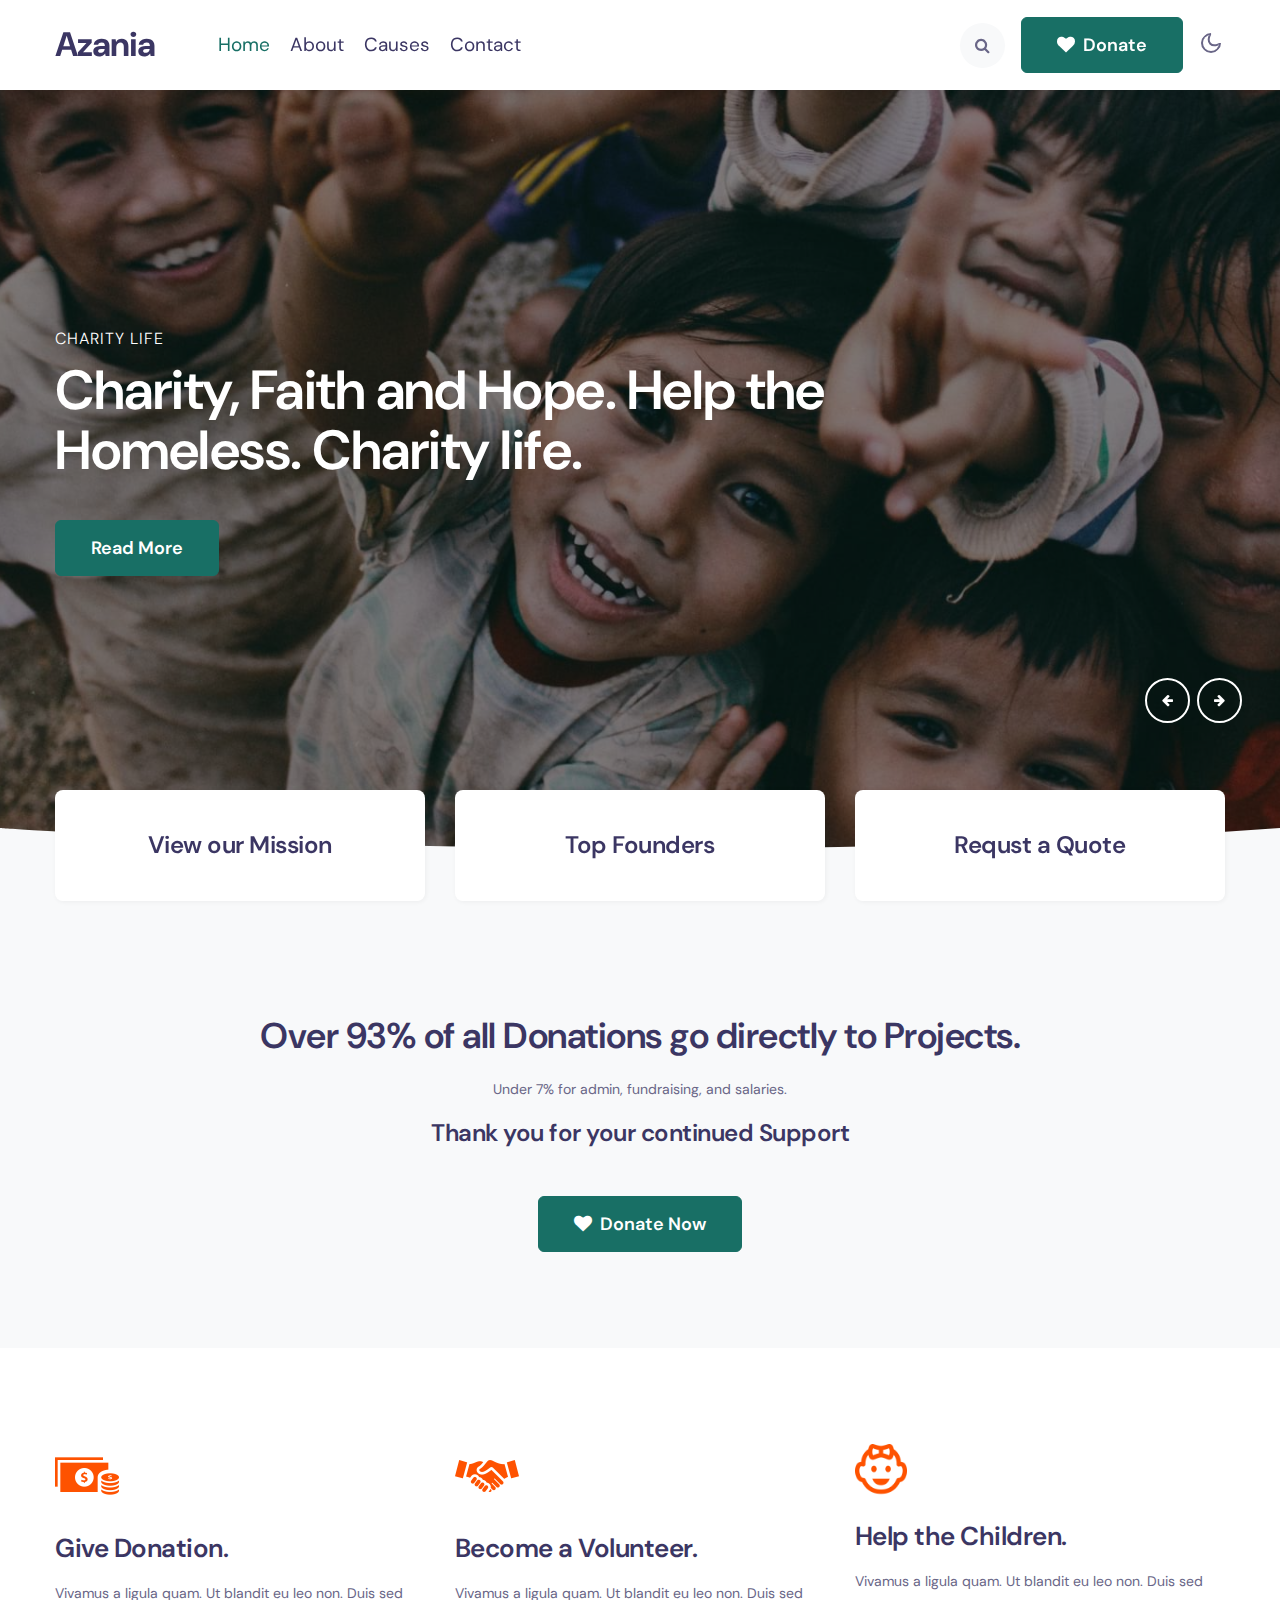
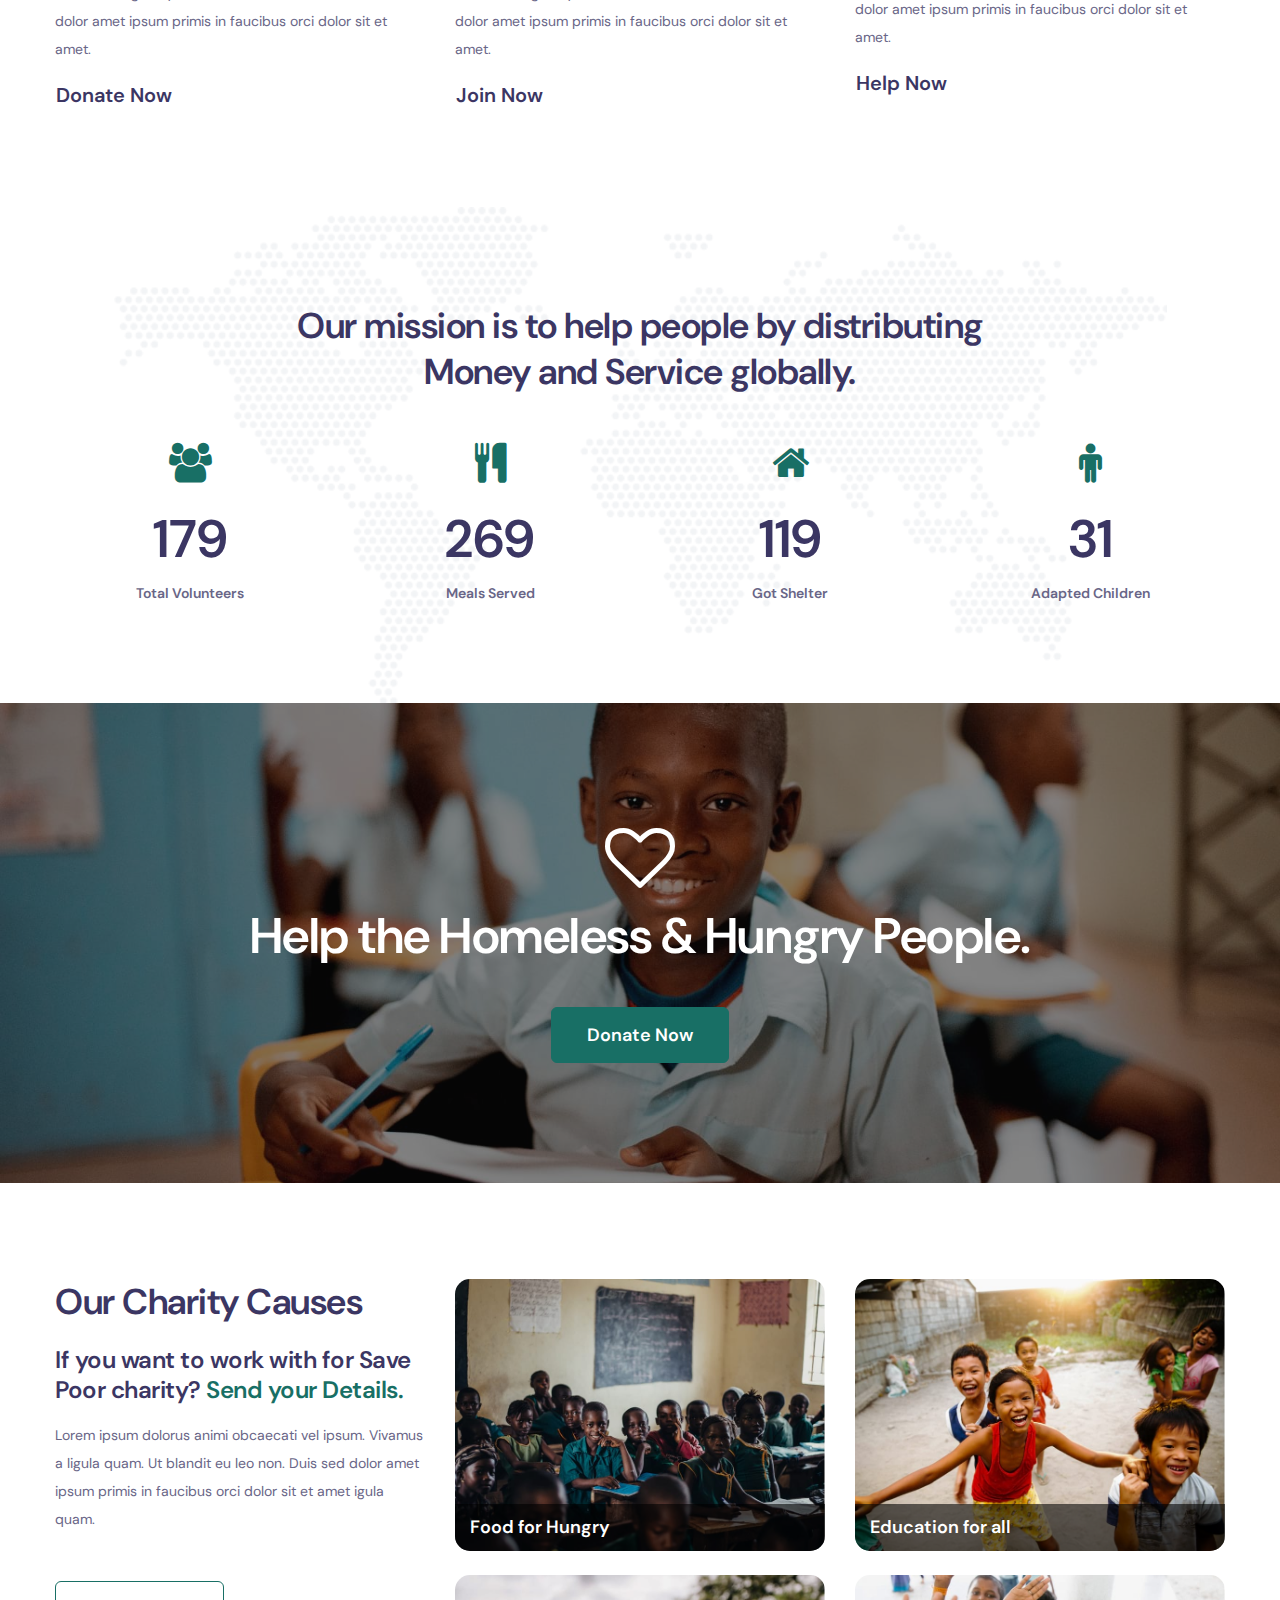
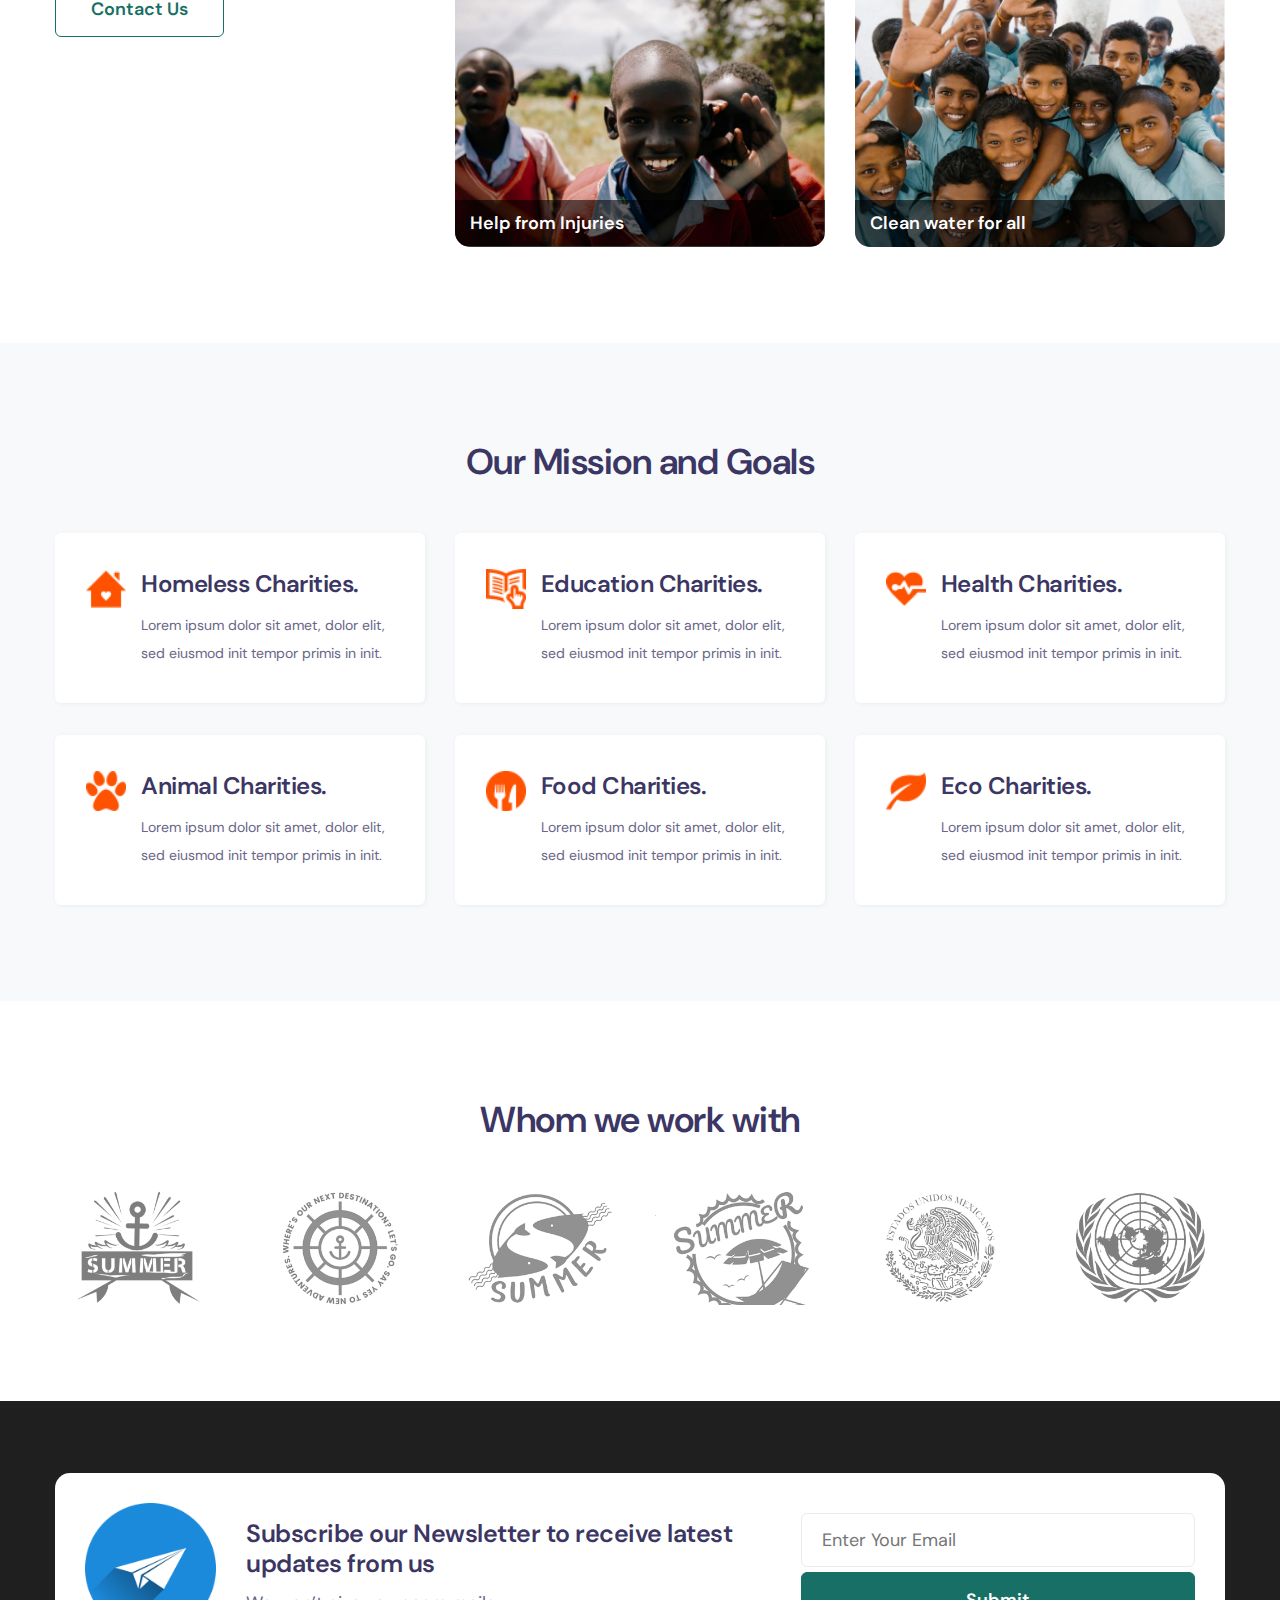
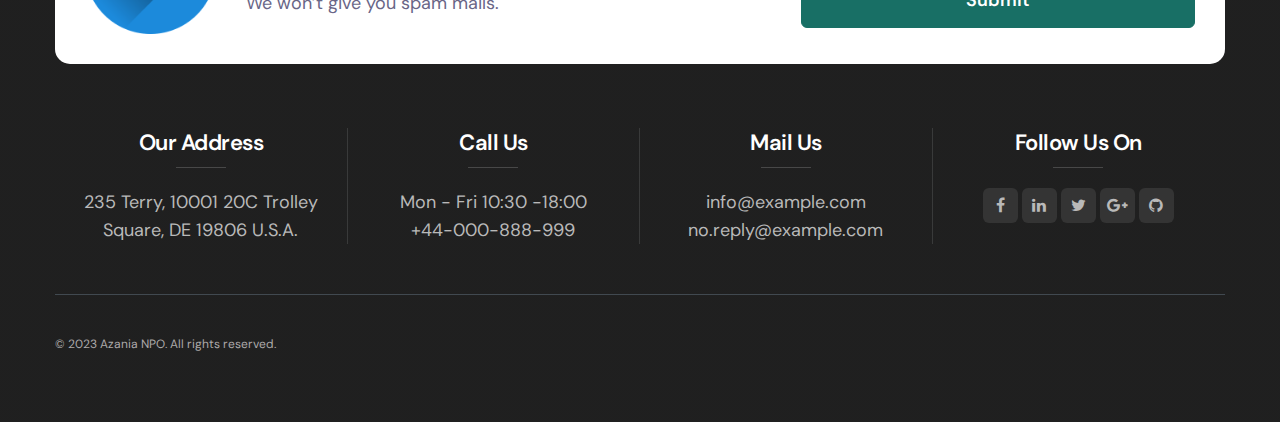
==== azania/index.html @ c0903a4f "Init Commit" ====
<!--
Author: W3layouts
Author URL: http://w3layouts.com
-->
<!doctype html>
<html lang="en">
  <head>
    <!-- Required meta tags -->
    <meta charset="utf-8">
    <meta name="viewport" content="width=device-width, initial-scale=1, shrink-to-fit=no">

    <title>Azania - NPO</title>

    <link href="//fonts.googleapis.com/css2?family=DM+Sans:wght@400;700&display=swap" rel="stylesheet">
    
    <!-- Template CSS -->
    <link rel="stylesheet" href="assets/css/style-starter.css">
  </head>
  <body>
<!--header-->
<header id="site-header" class="fixed-top">
  <div class="container">
    <nav class="navbar navbar-expand-lg stroke">
      <h1><a class="navbar-brand mr-lg-5" href="index.html">
        <!-- <img src="assets/images/logo.png" alt="Your logo" title="Your logo" /> -->
        Azania
        </a></h1>
      <!-- if logo is image enable this   
    <a class="navbar-brand" href="#index.html">
        <img src="image-path" alt="Your logo" title="Your logo" style="height:35px;" />
    </a> -->
      <button class="navbar-toggler  collapsed bg-gradient" type="button" data-toggle="collapse"
        data-target="#navbarTogglerDemo02" aria-controls="navbarTogglerDemo02" aria-expanded="false"
        aria-label="Toggle navigation">
        <span class="navbar-toggler-icon fa icon-expand fa-bars"></span>
        <span class="navbar-toggler-icon fa icon-close fa-times"></span>
        </span>
      </button>

      <div class="collapse navbar-collapse" id="navbarTogglerDemo02">
        <ul class="navbar-nav w-100">
          <li class="nav-item active">
            <a class="nav-link" href="index.html">Home <span class="sr-only">(current)</span></a>
          </li>
          <li class="nav-item @@about__active">
            <a class="nav-link" href="about.html">About</a>
          </li>
          <li class="nav-item @@causes__active">
            <a class="nav-link" href="causes.html">Causes</a>
          </li>
          <li class="nav-item @@contact__active">
            <a class="nav-link" href="contact.html">Contact</a>
          </li>
          <li class="ml-lg-auto mr-lg-0 m-auto">
            <!--/search-right-->
            <div class="search-right">
              <a href="#search" title="search"><span class="fa fa-search" aria-hidden="true"></span></a>
              <!-- search popup -->
              <div id="search" class="pop-overlay">
                  <div class="popup">
                      <h4 class="mb-3">Search here</h4>
                      <form action="error.html" method="GET" class="search-box">
                          <input type="search" placeholder="Enter Keyword" name="search" required="required"
                              autofocus="">
                          <button type="submit" class="btn btn-style btn-primary">Search</button>
                      </form>

                  </div>
                  <a class="close" href="#close">×</a>
              </div>
              <!-- /search popup -->
          </div>
          <!--//search-right-->
          </li>
          <li class="align-self">
            <a href="#donate" class="btn btn-style btn-primary ml-lg-3 mr-lg-2"><span class="fa fa-heart mr-1"></span> Donate</a>
          </li>
        </ul>
      </div>
      <!-- toggle switch for light and dark theme -->
      <div class="mobile-position">
        <nav class="navigation">
          <div class="theme-switch-wrapper">
            <label class="theme-switch" for="checkbox">
              <input type="checkbox" id="checkbox">
              <div class="mode-container">
                <i class="gg-sun"></i>
                <i class="gg-moon"></i>
              </div>
            </label>
          </div>
        </nav>
      </div>
      <!-- //toggle switch for light and dark theme -->
    </nav>
  </div>
</header>
<!-- //header -->
<!-- main-slider -->
<section class="w3l-main-slider" id="home">
    <div class="companies20-content">
        <div class="owl-one owl-carousel owl-theme">
            <div class="item">
                <li>
                    <div class="slider-info banner-view bg bg2">
                        <div class="banner-info">
                            <div class="container">
                                <div class="banner-info-bg text-left">
                                    <p>Charity Life</p>
                                    <h5>Charity, Faith and Hope. Help the Homeless. Charity life.</h5>
                                    <a href="about.html" class="btn btn-primary btn-style">Read More</a>
                                </div>
                            </div>
                        </div>
                    </div>
                </li>
            </div>
            <div class="item">
                <li>
                    <div class="slider-info  banner-view banner-top1 bg bg2">
                        <div class="banner-info">
                            <div class="container">
                                <div class="banner-info-bg text-left">
                                    <p>Save Children</p>
                                    <h5>Donate with Kindness. Every amount Donated by you Counts.</h5>
                                    <a href="about.html" class="btn btn-primary btn-style">Read More</a>
                                </div>
                            </div>
                        </div>
                    </div>
                </li>
            </div>
            <div class="item">
                <li>
                    <div class="slider-info banner-view banner-top2 bg bg2">
                        <div class="banner-info">
                            <div class="container">
                                <div class="banner-info-bg text-left">
                                    <p>Unconditional Help</p>
                                    <h5>Give a Helping hand. We all need to come together. Our Mission.</h5>
                                    <a href="about.html" class="btn btn-primary btn-style">Read More</a>
                                </div>
                            </div>
                        </div>
                    </div>
                </li>
            </div>
            <div class="item">
                <li>
                    <div class="slider-info banner-view banner-top3 bg bg2">
                        <div class="banner-info">
                            <div class="container">
                                <div class="banner-info-bg text-left">
                                    <p>Unconditional Help</p>
                                    <h5>Should Children suffer this way? Don't leave Orphans alone</h5>
                                    <a href="about.html" class="btn btn-primary btn-style">Read More</a>
                                </div>
                            </div>
                        </div>
                    </div>
                </li>
            </div>
        </div>
    </div>
</section>
<!-- /main-slider -->
<!-- banner image bottom shape -->
<div class="position-relative">
    <div class="shape overflow-hidden">
        <svg viewBox="0 0 2880 48" fill="none" xmlns="http://www.w3.org/2000/svg">
            <path d="M0 48H1437.5H2880V0H2160C1442.5 52 720 0 720 0H0V48Z" fill="currentColor">
            </path>
        </svg>
    </div>
</div>
<!-- //banner image bottom shape -->
<!-- home page block1 -->
<section class="homeblock1">
    <div class="container">
        <div class="row">
            <div class="col-lg-4 col-md-6 col-sm-12">
                <div class="box-wrap">
                    <h4><a href="#mission">View our Mission</a></h4>
                </div>
            </div>
            <div class="col-lg-4 col-md-6 col-sm-12 mt-md-0 mt-sm-4 mt-3">
                <div class="box-wrap">
                    <h4><a href="#team">Top Founders</a></h4>
                </div>
            </div>
            <div class="col-lg-4 col-md-6 col-sm-12 mt-lg-0 mt-sm-4 mt-3">
                <div class="box-wrap">
                    <h4><a href="contact.html">Requst a Quote</a></h4>
                </div>
            </div>
        </div>
    </div>
</section>
<!-- //home page block1 -->
<!-- middle -->
	<div class="middle py-5" id="facts">
		<div class="container pt-lg-3">
			<div class="welcome-left text-center py-md-5 py-3">
                <h3 class="title-big">Over 93% of all Donations go directly to Projects.</h3>
                <p class="my-3">Under 7% for admin, fundraising, and salaries.</p>
                <h4>Thank you for your continued Support </h4>
				<a href="#donate" class="btn btn-style btn-primary mt-sm-5 mt-4"><span class="fa fa-heart mr-1"></span> Donate Now</a>
			</div>
		</div>
	</div>
	<!-- //middle -->

<!-- /bottom-grids-->
<section class="w3l-bottom-grids-6 py-5">
    <div class="container py-lg-5 py-md-4 py-2">
        <div class="grids-area-hny main-cont-wthree-fea row">
            <div class="col-lg-4 col-md-6 grids-feature">
                <div class="area-box">
                    <img src="assets/images/donate.png" alt="">
                    <h4><a href="#feature" class="title-head">Give Donation.</a></h4>
                    <p class="mb-3">Vivamus a ligula quam. Ut blandit eu leo non. Duis sed dolor amet ipsum primis in faucibus orci dolor sit et amet.</p>
                    <a href="#donate" class="btn btn-text">Donate Now </a>
                </div>
            </div>
            <div class="col-lg-4 col-md-6 grids-feature mt-md-0 mt-5">
                <div class="area-box">
                    <img src="assets/images/volunteer.png" alt="">
                    <h4><a href="#feature" class="title-head">Become a Volunteer.</a></h4>
                    <p class="mb-3">Vivamus a ligula quam. Ut blandit eu leo non. Duis sed dolor amet ipsum primis in faucibus orci dolor sit et amet.</p>
                    <a href="contact.html" class="btn btn-text">Join Now </a>
                </div>
            </div>
            <div class="col-lg-4 col-md-6 grids-feature mt-lg-0 mt-5">
                <div class="area-box">
                    <img src="assets/images/child.png" alt="" width="52px"> 
                    <h4><a href="#feature" class="title-head">Help the Children.</a></h4>
                    <p class="mb-3">Vivamus a ligula quam. Ut blandit eu leo non. Duis sed dolor amet ipsum primis in faucibus orci dolor sit et amet.</p>
                    <a href="#donate" class="btn btn-text">Help Now </a>
                </div>
            </div>
        </div>
    </div>
</section>
<!-- //bottom-grids-->
<!-- stats -->
<section class="w3_stats py-5" id="stats">
    <div class="container py-lg-5 py-md-4 py-2">
        <div class="title-content text-center">
            <h3 class="title-big">Our mission is to help people by distributing Money and Service globally.</h3>
        </div>
        <div class="w3-stats text-center">
            <div class="row">
                <div class="col-md-3 col-6">
                    <div class="counter">
                        <span class="fa fa-users"></span>
                        <div class="timer count-title count-number mt-3" data-to="1500" data-speed="1500"></div>
                        <p class="count-text ">Total Volunteers</p>
                    </div>
                </div>
                <div class="col-md-3 col-6">
                    <div class="counter">
                        <span class="fa fa-cutlery"></span>
                        <div class="timer count-title count-number mt-3" data-to="2256" data-speed="1500"></div>
                        <p class="count-text ">Meals Served</p>
                    </div>
                </div>
                <div class="col-md-3 col-6">
                    <div class="counter">
                        <span class="fa fa-home"></span>
                        <div class="timer count-title count-number mt-3" data-to="1000" data-speed="1500"></div>
                        <p class="count-text ">Got Shelter</p>
                    </div>
                </div>
                <div class="col-md-3 col-6">
                    <div class="counter">
                        <span class="fa fa-male"></span>
                        <div class="timer count-title count-number mt-3" data-to="260" data-speed="1500"></div>
                        <p class="count-text ">Adapted Children</p>
                    </div>
                </div>
            </div>
        </div>
    </div>
</section>
<!-- //stats -->
<!-- bg -->
<div class="w3l-bg py-5">
    <div class="container py-lg-5 py-md-4">
        <div class="welcome-left text-center py-lg-4">
            <span class="fa fa-heart-o"></span>
            <h3 class="title-big">Help the Homeless & Hungry People.</h3>
            <a href="#donate" class="btn btn-style btn-primary mt-sm-5 mt-4">Donate Now</a>
        </div>
    </div>
</div>
<!-- //bg -->
<section class="w3l-index5 py-5" id="causes">
    <div class="container py-lg-5 py-md-4">
        <div class="row">
            <div class="col-lg-4">
                <div class="header-section">
                    <h3 class="title-big">Our Charity Causes </h3>
                    <h4>If you want to work with for Save Poor charity? <a href="#url">Send your Details.</a></h4>
                    <p class="mt-3 mb-lg-5 mb-4"> Lorem ipsum dolorus animi obcaecati vel ipsum. Vivamus a ligula quam.
                        Ut blandit eu leo non. Duis sed dolor amet ipsum primis in faucibus orci dolor sit et amet igula quam.</p>
                </div>
                <a href="contact.html" class="btn btn-outline-primary btn-style">Contact Us</a>
            </div>
            <div class="col-lg-4 col-md-6 mt-lg-0 mt-5">
                <div class="img-block">
                    <a href="causes.html">
                        <img src="assets/images/blog5.jpg" class="img-fluid radius-image-full" alt="image" />
                        <span class="title">Food for Hungry</span>
                    </a>
                </div>
                <div class="img-block mt-4">
                    <a href="causes.html"> <img src="assets/images/blog2.jpg" class="img-fluid radius-image-full"
                            alt="image" />
                        <span class="title">Help from Injuries</span>
                    </a>
                </div>
            </div>
            <div class="col-lg-4 col-md-6 mt-lg-0 mt-md-5 mt-4">
                <div class="img-block">
                    <a href="causes.html"> <img src="assets/images/blog3.jpg" class="img-fluid radius-image-full"
                            alt="image" />
                        <span class="title">Education for all</span>
                    </a>
                </div>
                <div class="img-block mt-4">
                    <a href="causes.html">
                        <img src="assets/images/blog4.jpg" class="img-fluid radius-image-full" alt="image" />
                        <span class="title">Clean water for all</span>
                    </a>
                </div>
            </div>
        </div>
    </div>
</section>

<section class="w3-services-ab py-5" id="mission">
    <div class="container py-lg-5 py-md-4">
        <h3 class="title-big text-center mb-5">Our Mission and Goals</h3>
        <div class="w3-services-grids">
            <div class="fea-gd-vv row">
                <div class="col-lg-4 col-md-6">
                    <div class="float-lt feature-gd">
                        <div class="icon">
                            <img src="assets/images/home.png" alt="" class="img-fluid">
                        </div>
                        <div class="icon-info">
                            <h5>Homeless Charities.</h5>
                            <p> Lorem ipsum dolor sit amet, dolor elit, sed eiusmod init
                                tempor primis in init.</p>

                        </div>
                    </div>
                </div>
                <div class="col-lg-4 col-md-6 mt-md-0 mt-4">
                    <div class="float-mid feature-gd">
                        <div class="icon">
                            <img src="assets/images/education.png" alt="" class="img-fluid">
                        </div>
                        <div class="icon-info">
                            <h5>Education Charities.</h5>
                            <p> Lorem ipsum dolor sit amet, dolor elit, sed eiusmod init
                                tempor primis in init.</p>
                        </div>
                    </div>
                </div>
                <div class="col-lg-4 col-md-6 mt-lg-0 mt-4">
                    <div class="float-rt feature-gd">
                        <div class="icon">
                            <img src="assets/images/health.png" alt="" class="img-fluid">
                        </div>
                        <div class="icon-info">
                            <h5>Health Charities.</h5>
                            <p> Lorem ipsum dolor sit amet, dolor elit, sed eiusmod init
                                tempor primis in init.</p>
                        </div>
                    </div>
                </div>
                <div class="col-lg-4 col-md-6 mt-4 pt-md-2">
                    <div class="float-lt feature-gd">
                        <div class="icon">
                            <img src="assets/images/icon1.png" alt="" class="img-fluid">
                        </div>
                        <div class="icon-info">
                            <h5>Animal Charities.</h5>
                            <p> Lorem ipsum dolor sit amet, dolor elit, sed eiusmod init
                                tempor primis in init.</p>

                        </div>
                    </div>
                </div>
                <div class="col-lg-4 col-md-6 mt-4 pt-md-2">
                    <div class="float-lt feature-gd">
                        <div class="icon">
                            <img src="assets/images/food.png" alt="" class="img-fluid">
                        </div>
                        <div class="icon-info">
                            <h5>Food Charities.</h5>
                            <p> Lorem ipsum dolor sit amet, dolor elit, sed eiusmod init
                                tempor primis in init.</p>

                        </div>
                    </div>
                </div>
                <div class="col-lg-4 col-md-6 mt-4 pt-md-2">
                    <div class="float-lt feature-gd">
                        <div class="icon">
                            <img src="assets/images/eco.png" alt="" class="img-fluid">
                        </div>
                        <div class="icon-info">
                            <h5>Eco Charities.</h5>
                            <p> Lorem ipsum dolor sit amet, dolor elit, sed eiusmod init
                                tempor primis in init.</p>

                        </div>
                    </div>
                </div>
            </div>
        </div>
    </div>
</section>

<section class="w3l-clients py-5" id="clients">
    <div class="call-w3 py-lg-5 py-md-4">
        <div class="container">
            <h3 class="title-big text-center">Whom we work with</h3>
            <div class="company-logos text-center mt-5">
                <div class="row logos">
                    <div class="col-lg-2 col-md-3 col-4">
                        <img src="assets/images/brand1.png" alt="" class="img-fluid">
                    </div>
                    <div class="col-lg-2 col-md-3 col-4">
                        <img src="assets/images/brand2.png" alt="" class="img-fluid">
                    </div>
                    <div class="col-lg-2 col-md-3 col-4">
                        <img src="assets/images/brand3.png" alt="" class="img-fluid">
                    </div>
                    <div class="col-lg-2 col-md-3 col-4 mt-md-0 mt-4">
                        <img src="assets/images/brand4.png" alt="" class="img-fluid">
                    </div>
                    <div class="col-lg-2 col-md-3 col-4 mt-lg-0 mt-4">
                        <img src="assets/images/brand5.png" alt="" class="img-fluid">
                    </div>
                    <div class="col-lg-2 col-md-3 col-4 mt-lg-0 mt-4">
                        <img src="assets/images/brand6.png" alt="" class="img-fluid">
                    </div>
                </div>
            </div>
        </div>
    </div>
</section>
<!-- footer 14 -->
<div class="w3l-footer-main">
  <div class="w3l-sub-footer-content">
      <section class="_form-3">
          <div class="form-main">
              <div class="container">
                  <div class="middle-section grid-column top-bottom">
                      <div class="image grid-three-column">
                          <img src="assets/images/subscribe.png" alt="" class="img-fluid radius-image-full">
                      </div>
                      <div class="text-grid grid-three-column">
                          <h2>Subscribe our Newsletter to receive latest updates from us</h2>
                          <p>We won’t give you spam mails.</p>
                      </div>
                      <div class="form-text grid-three-column">
                          <form action="/" method="GET">
                              <input type="email" name=" placeholder" placeholder="Enter Your Email" required="">
                              <button type="submit" class="btn btn-style btn-primary">Submit</button>
                          </form>
                      </div>
                  </div>
              </div>
          </div>
      </section>
      <!-- Footers-14 -->
      <footer class="footer-14">
          <div id="footers14-block">
              <div class="container">
                  <div class="footers20-content">
                      <div class="d-grid grid-col-4 grids-content">
                          <div class="column">
                              <h4>Our Address</h4>
                                <p>235 Terry, 10001 20C Trolley Square,
                                  DE 19806  U.S.A.</p>
                          </div>
                          <div class="column">
                              <h4>Call Us</h4>
                              <p>Mon - Fri 10:30 -18:00</p>
                              <p><a href="tel:+44-000-888-999">+44-000-888-999</a></p>
                          </div>
                          <div class="column">
                              <h4>Mail Us</h4>
                              <p><a href="mailto:info@example.com">info@example.com</a></p>
                              <p><a href="mailto:no.reply@example.com">no.reply@example.com</a></p>
                          </div>
                          <div class="column">
                              <h4>Follow Us On</h4>
                              <ul>
                                  <li><a href="#facebook"><span class="fa fa-facebook"
                                              aria-hidden="true"></span></a>
                                  </li>
                                  <li><a href="#linkedin"><span class="fa fa-linkedin"
                                              aria-hidden="true"></span></a>
                                  </li>
                                  <li><a href="#twitter"><span class="fa fa-twitter"
                                              aria-hidden="true"></span></a>
                                  </li>
                                  <li><a href="#google"><span class="fa fa-google-plus"
                                              aria-hidden="true"></span></a>
                                  </li>
                                  <li><a href="#github"><span class="fa fa-github" aria-hidden="true"></span></a>
                                  </li>
                              </ul>
                          </div>
                      </div>
                  </div>
                  <div class="footers14-bottom d-flex">
                      <div class="copyright">
                          <p>© 2023 Azania NPO. All rights reserved.</p>
                      </div>
                  </div>
              </div>
          </div>
          <!-- move top -->
          <button onclick="topFunction()" id="movetop" title="Go to top">
              &uarr;
          </button>
          <script>
              // When the user scrolls down 20px from the top of the document, show the button
              window.onscroll = function () {
                  scrollFunction()
              };

              function scrollFunction() {
                  if (document.body.scrollTop > 20 || document.documentElement.scrollTop > 20) {
                      document.getElementById("movetop").style.display = "block";
                  } else {
                      document.getElementById("movetop").style.display = "none";
                  }
              }

              // When the user clicks on the button, scroll to the top of the document
              function topFunction() {
                  document.body.scrollTop = 0;
                  document.documentElement.scrollTop = 0;
              }
          </script>
          <!-- /move top -->

      </footer>
      <!-- Footers-14 -->
  </div>
</div>
<!-- //footer 14 -->

<script src="assets/js/jquery-3.3.1.min.js"></script> <!-- Common jquery plugin -->

<script src="assets/js/theme-change.js"></script><!-- theme switch js (light and dark)-->
<script src="assets/js/owl.carousel.js"></script>

<!-- script for banner slider-->
<script>
  $(document).ready(function () {
    $('.owl-one').owlCarousel({
      loop: true,
      dots: false,
      margin: 0,
      nav: true,
      responsiveClass: true,
      autoplay: true,
      autoplayTimeout: 5000,
      autoplaySpeed: 1000,
      autoplayHoverPause: false,
      responsive: {
        0: {
          items: 1
        },
        480: {
          items: 1
        },
        667: {
          items: 1
        },
        1000: {
          items: 1
        }
      }
    })
  })
</script>
<!-- //script -->

<!-- script for tesimonials carousel slider -->
<script>
  $(document).ready(function () {
    $("#owl-demo1").owlCarousel({
      loop: true,
      margin: 20,
      nav: false,
      responsiveClass: true,
      responsive: {
        0: {
          items: 1
        },
        736: {
          items: 1
        },
        1000: {
          items: 2,
          loop: false
        }
      }
    })
  })
</script>
<!-- //script for tesimonials carousel slider -->

<script src="assets/js/counter.js"></script>

<!--/MENU-JS-->
<script>
  $(window).on("scroll", function () {
    var scroll = $(window).scrollTop();

    if (scroll >= 80) {
      $("#site-header").addClass("nav-fixed");
    } else {
      $("#site-header").removeClass("nav-fixed");
    }
  });

  //Main navigation Active Class Add Remove
  $(".navbar-toggler").on("click", function () {
    $("header").toggleClass("active");
  });
  $(document).on("ready", function () {
    if ($(window).width() > 991) {
      $("header").removeClass("active");
    }
    $(window).on("resize", function () {
      if ($(window).width() > 991) {
        $("header").removeClass("active");
      }
    });
  });
</script>
<!--//MENU-JS-->

<!-- disable body scroll which navbar is in active -->
<script>
  $(function () {
    $('.navbar-toggler').click(function () {
      $('body').toggleClass('noscroll');
    })
  });
</script>
<!-- //disable body scroll which navbar is in active -->

<!--bootstrap-->
<script src="assets/js/bootstrap.min.js"></script>
<!-- //bootstrap-->
</body>

</html>
---- azania/assets/css/style-starter.css ----
@charset "UTF-8";
/*--
Author: W3layouts
Author URL: http://w3layouts.com
--*/
/*!
 * Bootstrap v4.4.1 (https://getbootstrap.com/)
 * Copyright 2011-2019 The Bootstrap Authors
 * Copyright 2011-2019 Twitter, Inc.
 * Licensed under MIT (https://github.com/twbs/bootstrap/blob/master/LICENSE)
 */
:root {
  --blue: #007bff;
  --indigo: #6610f2;
  --purple: #6f42c1;
  --pink: #e83e8c;
  --red: #dc3545;
  --orange: #fd7e14;
  --yellow: #ffc107;
  --green: #28a745;
  --teal: #20c997;
  --cyan: #17a2b8;
  --white: #fff;
  --gray: #6c757d;
  --gray-dark: #343a40;
  --primary: #186F65;
  --secondary: #6c757d;
  --success: #28a745;
  --info: #17a2b8;
  --warning: #ffc107;
  --danger: #dc3545;
  --light: #f8f9fa;
  --dark: #343a40;
  --breakpoint-xs: 0;
  --breakpoint-sm: 576px;
  --breakpoint-md: 768px;
  --breakpoint-lg: 992px;
  --breakpoint-xl: 1200px;
  --font-family-sans-serif: -apple-system, BlinkMacSystemFont, "Segoe UI", Roboto, "Helvetica Neue", Arial, "Noto Sans", sans-serif, "Apple Color Emoji", "Segoe UI Emoji", "Segoe UI Symbol", "Noto Color Emoji";
  --font-family-monospace: SFMono-Regular, Menlo, Monaco, Consolas, "Liberation Mono", "Courier New", monospace; }

*,
*::before,
*::after {
  box-sizing: border-box; }

html {
  font-family: sans-serif;
  line-height: 1.15;
  -webkit-text-size-adjust: 100%;
  -webkit-tap-highlight-color: rgba(0, 0, 0, 0); }

article, aside, figcaption, figure, footer, header, hgroup, main, nav, section {
  display: block; }

body {
  margin: 0;
  font-family: -apple-system, BlinkMacSystemFont, "Segoe UI", Roboto, "Helvetica Neue", Arial, "Noto Sans", sans-serif, "Apple Color Emoji", "Segoe UI Emoji", "Segoe UI Symbol", "Noto Color Emoji";
  font-size: 1rem;
  font-weight: 400;
  line-height: 1.5;
  color: #212529;
  text-align: left;
  background-color: #fff; }

[tabindex="-1"]:focus:not(:focus-visible) {
  outline: 0 !important; }

hr {
  box-sizing: content-box;
  height: 0;
  overflow: visible; }

h1, h2, h3, h4, h5, h6 {
  margin-top: 0;
  margin-bottom: 0.5rem; }

p {
  margin-top: 0;
  margin-bottom: 1rem;
  font-size: 12px;
}


abbr[title],
abbr[data-original-title] {
  text-decoration: underline;
  -webkit-text-decoration: underline dotted;
          text-decoration: underline dotted;
  cursor: help;
  border-bottom: 0;
  -webkit-text-decoration-skip-ink: none;
          text-decoration-skip-ink: none; }

address {
  margin-bottom: 1rem;
  font-style: normal;
  line-height: inherit; }

ol,
ul,
dl {
  margin-top: 0;
  margin-bottom: 1rem; }

ol ol,
ul ul,
ol ul,
ul ol {
  margin-bottom: 0; }

dt {
  font-weight: 700; }

dd {
  margin-bottom: .5rem;
  margin-left: 0; }

blockquote {
  margin: 0 0 1rem; }

b,
strong {
  font-weight: bolder; }

small {
  font-size: 80%; }

sub,
sup {
  position: relative;
  font-size: 75%;
  line-height: 0;
  vertical-align: baseline; }

sub {
  bottom: -.25em; }

sup {
  top: -.5em; }

a {
  color: #186F65;
  text-decoration: none;
  background-color: transparent; }
  a:hover {
    color: #b33900;
    text-decoration: underline; }

a:not([href]) {
  color: inherit;
  text-decoration: none; }
  a:not([href]):hover {
    color: inherit;
    text-decoration: none; }

pre,
code,
kbd,
samp {
  font-family: SFMono-Regular, Menlo, Monaco, Consolas, "Liberation Mono", "Courier New", monospace;
  font-size: 1em; }

pre {
  margin-top: 0;
  margin-bottom: 1rem;
  overflow: auto; }

figure {
  margin: 0 0 1rem; }

img {
  vertical-align: middle;
  border-style: none; }

svg {
  overflow: hidden;
  vertical-align: middle; }

table {
  border-collapse: collapse; }

caption {
  padding-top: 0.75rem;
  padding-bottom: 0.75rem;
  color: #6c757d;
  text-align: left;
  caption-side: bottom; }

th {
  text-align: inherit; }

label {
  display: inline-block;
  margin-bottom: 0.5rem; }

button {
  border-radius: 0; }

button:focus {
  outline: 1px dotted;
  outline: 5px auto -webkit-focus-ring-color; }

input,
button,
select,
optgroup,
textarea {
  margin: 0;
  font-family: inherit;
  font-size: inherit;
  line-height: inherit; }

button,
input {
  overflow: visible; }

button,
select {
  text-transform: none; }

select {
  word-wrap: normal; }

button,
[type="button"],
[type="reset"],
[type="submit"] {
  -webkit-appearance: button; }

button:not(:disabled),
[type="button"]:not(:disabled),
[type="reset"]:not(:disabled),
[type="submit"]:not(:disabled) {
  cursor: pointer; }

button::-moz-focus-inner,
[type="button"]::-moz-focus-inner,
[type="reset"]::-moz-focus-inner,
[type="submit"]::-moz-focus-inner {
  padding: 0;
  border-style: none; }

input[type="radio"],
input[type="checkbox"] {
  box-sizing: border-box;
  padding: 0; }

input[type="date"],
input[type="time"],
input[type="datetime-local"],
input[type="month"] {
  -webkit-appearance: listbox; }

textarea {
  overflow: auto;
  resize: vertical; }

fieldset {
  min-width: 0;
  padding: 0;
  margin: 0;
  border: 0; }

legend {
  display: block;
  width: 100%;
  max-width: 100%;
  padding: 0;
  margin-bottom: .5rem;
  font-size: 1.5rem;
  line-height: inherit;
  color: inherit;
  white-space: normal; }
  @media (max-width: 1200px) {
    legend {
      font-size: calc(1.275rem + 0.3vw) ; } }

progress {
  vertical-align: baseline; }

[type="number"]::-webkit-inner-spin-button,
[type="number"]::-webkit-outer-spin-button {
  height: auto; }

[type="search"] {
  outline-offset: -2px;
  -webkit-appearance: none; }

[type="search"]::-webkit-search-decoration {
  -webkit-appearance: none; }

::-webkit-file-upload-button {
  font: inherit;
  -webkit-appearance: button; }

output {
  display: inline-block; }

summary {
  display: list-item;
  cursor: pointer; }

template {
  display: none; }

[hidden] {
  display: none !important; }

h1, h2, h3, h4, h5, h6,
.h1, .h2, .h3, .h4, .h5, .h6 {
  margin-bottom: 0.5rem;
  font-weight: 500;
  line-height: 1.2; }

h1, .h1 {
  font-size: 2.5rem; }
  @media (max-width: 1200px) {
    h1, .h1 {
      font-size: calc(1.375rem + 1.5vw) ; } }

h2, .h2 {
  font-size: 2rem; }
  @media (max-width: 1200px) {
    h2, .h2 {
      font-size: calc(1.325rem + 0.9vw) ; } }

h3, .h3 {
  font-size: 1.75rem; }
  @media (max-width: 1200px) {
    h3, .h3 {
      font-size: calc(1.3rem + 0.6vw) ; } }

h4, .h4 {
  font-size: 1.5rem; }
  @media (max-width: 1200px) {
    h4, .h4 {
      font-size: calc(1.275rem + 0.3vw) ; } }

h5, .h5 {
  font-size: 1.25rem; }

h6, .h6 {
  font-size: 1rem; }

.lead {
  font-size: 1.25rem;
  font-weight: 300; }

.display-1 {
  font-size: 6rem;
  font-weight: 300;
  line-height: 1.2; }
  @media (max-width: 1200px) {
    .display-1 {
      font-size: calc(1.725rem + 5.7vw) ; } }

.display-2 {
  font-size: 5.5rem;
  font-weight: 300;
  line-height: 1.2; }
  @media (max-width: 1200px) {
    .display-2 {
      font-size: calc(1.675rem + 5.1vw) ; } }

.display-3 {
  font-size: 4.5rem;
  font-weight: 300;
  line-height: 1.2; }
  @media (max-width: 1200px) {
    .display-3 {
      font-size: calc(1.575rem + 3.9vw) ; } }

.display-4 {
  font-size: 3.5rem;
  font-weight: 300;
  line-height: 1.2; }
  @media (max-width: 1200px) {
    .display-4 {
      font-size: calc(1.475rem + 2.7vw) ; } }

hr {
  margin-top: 1rem;
  margin-bottom: 1rem;
  border: 0;
  border-top: 1px solid rgba(0, 0, 0, 0.1); }

small,
.small {
  font-size: 80%;
  font-weight: 400; }

mark,
.mark {
  padding: 0.2em;
  background-color: #fcf8e3; }

.list-unstyled {
  padding-left: 0;
  list-style: none; }

.list-inline {
  padding-left: 0;
  list-style: none; }

.list-inline-item {
  display: inline-block; }
  .list-inline-item:not(:last-child) {
    margin-right: 0.5rem; }

.initialism {
  font-size: 90%;
  text-transform: uppercase; }

.blockquote {
  margin-bottom: 1rem;
  font-size: 1.25rem; }

.blockquote-footer {
  display: block;
  font-size: 80%;
  color: #6c757d; }
  .blockquote-footer::before {
    content: "\2014\00A0"; }

.img-fluid {
  max-width: 100%;
  height: auto; }

.img-thumbnail {
  padding: 0.25rem;
  background-color: #fff;
  border: 1px solid #dee2e6;
  border-radius: 0.25rem;
  max-width: 100%;
  height: auto; }

.figure {
  display: inline-block; }

.figure-img {
  margin-bottom: 0.5rem;
  line-height: 1; }

.figure-caption {
  font-size: 90%;
  color: #6c757d; }

code {
  font-size: 87.5%;
  color: #e83e8c;
  word-wrap: break-word; }
  a > code {
    color: inherit; }

kbd {
  padding: 0.2rem 0.4rem;
  font-size: 87.5%;
  color: #fff;
  background-color: #212529;
  border-radius: 0.2rem; }
  kbd kbd {
    padding: 0;
    font-size: 100%;
    font-weight: 700; }

pre {
  display: block;
  font-size: 87.5%;
  color: #212529; }
  pre code {
    font-size: inherit;
    color: inherit;
    word-break: normal; }

.pre-scrollable {
  max-height: 340px;
  overflow-y: scroll; }

.container {
  width: 100%;
  padding-right: 15px;
  padding-left: 15px;
  margin-right: auto;
  margin-left: auto; }
  @media (min-width: 576px) {
    .container {
      max-width: 540px; } }
  @media (min-width: 768px) {
    .container {
      max-width: 720px; } }
  @media (min-width: 992px) {
    .container {
      max-width: 960px; } }
  @media (min-width: 1200px) {
    .container {
      max-width: 1140px; } }

.container-fluid, .container-sm, .container-md, .container-lg, .container-xl {
  width: 100%;
  padding-right: 15px;
  padding-left: 15px;
  margin-right: auto;
  margin-left: auto; }

@media (min-width: 576px) {
  .container, .container-sm {
    max-width: 540px; } }

@media (min-width: 768px) {
  .container, .container-sm, .container-md {
    max-width: 720px; } }

@media (min-width: 992px) {
  .container, .container-sm, .container-md, .container-lg {
    max-width: 960px; } }

@media (min-width: 1200px) {
  .container, .container-sm, .container-md, .container-lg, .container-xl {
    max-width: 1140px; } }

.row {
  display: flex;
  flex-wrap: wrap;
  margin-right: -15px;
  margin-left: -15px; }

.no-gutters {
  margin-right: 0;
  margin-left: 0; }
  .no-gutters > .col,
  .no-gutters > [class*="col-"] {
    padding-right: 0;
    padding-left: 0; }

.col-1, .col-2, .col-3, .col-4, .col-5, .col-6, .col-7, .col-8, .col-9, .col-10, .col-11, .col-12, .col,
.col-auto, .col-sm-1, .col-sm-2, .col-sm-3, .col-sm-4, .col-sm-5, .col-sm-6, .col-sm-7, .col-sm-8, .col-sm-9, .col-sm-10, .col-sm-11, .col-sm-12, .col-sm,
.col-sm-auto, .col-md-1, .col-md-2, .col-md-3, .col-md-4, .col-md-5, .col-md-6, .col-md-7, .col-md-8, .col-md-9, .col-md-10, .col-md-11, .col-md-12, .col-md,
.col-md-auto, .col-lg-1, .col-lg-2, .col-lg-3, .col-lg-4, .col-lg-5, .col-lg-6, .col-lg-7, .col-lg-8, .col-lg-9, .col-lg-10, .col-lg-11, .col-lg-12, .col-lg,
.col-lg-auto, .col-xl-1, .col-xl-2, .col-xl-3, .col-xl-4, .col-xl-5, .col-xl-6, .col-xl-7, .col-xl-8, .col-xl-9, .col-xl-10, .col-xl-11, .col-xl-12, .col-xl,
.col-xl-auto {
  position: relative;
  width: 100%;
  padding-right: 15px;
  padding-left: 15px; }

.col {
  flex-basis: 0;
  flex-grow: 1;
  max-width: 100%; }

.row-cols-1 > * {
  flex: 0 0 100%;
  max-width: 100%; }

.row-cols-2 > * {
  flex: 0 0 50%;
  max-width: 50%; }

.row-cols-3 > * {
  flex: 0 0 33.33333%;
  max-width: 33.33333%; }

.row-cols-4 > * {
  flex: 0 0 25%;
  max-width: 25%; }

.row-cols-5 > * {
  flex: 0 0 20%;
  max-width: 20%; }

.row-cols-6 > * {
  flex: 0 0 16.66667%;
  max-width: 16.66667%; }

.col-auto {
  flex: 0 0 auto;
  width: auto;
  max-width: 100%; }

.col-1 {
  flex: 0 0 8.33333%;
  max-width: 8.33333%; }

.col-2 {
  flex: 0 0 16.66667%;
  max-width: 16.66667%; }

.col-3 {
  flex: 0 0 25%;
  max-width: 25%; }

.col-4 {
  flex: 0 0 33.33333%;
  max-width: 33.33333%; }

.col-5 {
  flex: 0 0 41.66667%;
  max-width: 41.66667%; }

.col-6 {
  flex: 0 0 50%;
  max-width: 50%; }

.col-7 {
  flex: 0 0 58.33333%;
  max-width: 58.33333%; }

.col-8 {
  flex: 0 0 66.66667%;
  max-width: 66.66667%; }

.col-9 {
  flex: 0 0 75%;
  max-width: 75%; }

.col-10 {
  flex: 0 0 83.33333%;
  max-width: 83.33333%; }

.col-11 {
  flex: 0 0 91.66667%;
  max-width: 91.66667%; }

.col-12 {
  flex: 0 0 100%;
  max-width: 100%; }

.order-first {
  order: -1; }

.order-last {
  order: 13; }

.order-0 {
  order: 0; }

.order-1 {
  order: 1; }

.order-2 {
  order: 2; }

.order-3 {
  order: 3; }

.order-4 {
  order: 4; }

.order-5 {
  order: 5; }

.order-6 {
  order: 6; }

.order-7 {
  order: 7; }

.order-8 {
  order: 8; }

.order-9 {
  order: 9; }

.order-10 {
  order: 10; }

.order-11 {
  order: 11; }

.order-12 {
  order: 12; }

.offset-1 {
  margin-left: 8.33333%; }

.offset-2 {
  margin-left: 16.66667%; }

.offset-3 {
  margin-left: 25%; }

.offset-4 {
  margin-left: 33.33333%; }

.offset-5 {
  margin-left: 41.66667%; }

.offset-6 {
  margin-left: 50%; }

.offset-7 {
  margin-left: 58.33333%; }

.offset-8 {
  margin-left: 66.66667%; }

.offset-9 {
  margin-left: 75%; }

.offset-10 {
  margin-left: 83.33333%; }

.offset-11 {
  margin-left: 91.66667%; }

@media (min-width: 576px) {
  .col-sm {
    flex-basis: 0;
    flex-grow: 1;
    max-width: 100%; }
  .row-cols-sm-1 > * {
    flex: 0 0 100%;
    max-width: 100%; }
  .row-cols-sm-2 > * {
    flex: 0 0 50%;
    max-width: 50%; }
  .row-cols-sm-3 > * {
    flex: 0 0 33.33333%;
    max-width: 33.33333%; }
  .row-cols-sm-4 > * {
    flex: 0 0 25%;
    max-width: 25%; }
  .row-cols-sm-5 > * {
    flex: 0 0 20%;
    max-width: 20%; }
  .row-cols-sm-6 > * {
    flex: 0 0 16.66667%;
    max-width: 16.66667%; }
  .col-sm-auto {
    flex: 0 0 auto;
    width: auto;
    max-width: 100%; }
  .col-sm-1 {
    flex: 0 0 8.33333%;
    max-width: 8.33333%; }
  .col-sm-2 {
    flex: 0 0 16.66667%;
    max-width: 16.66667%; }
  .col-sm-3 {
    flex: 0 0 25%;
    max-width: 25%; }
  .col-sm-4 {
    flex: 0 0 33.33333%;
    max-width: 33.33333%; }
  .col-sm-5 {
    flex: 0 0 41.66667%;
    max-width: 41.66667%; }
  .col-sm-6 {
    flex: 0 0 50%;
    max-width: 50%; }
  .col-sm-7 {
    flex: 0 0 58.33333%;
    max-width: 58.33333%; }
  .col-sm-8 {
    flex: 0 0 66.66667%;
    max-width: 66.66667%; }
  .col-sm-9 {
    flex: 0 0 75%;
    max-width: 75%; }
  .col-sm-10 {
    flex: 0 0 83.33333%;
    max-width: 83.33333%; }
  .col-sm-11 {
    flex: 0 0 91.66667%;
    max-width: 91.66667%; }
  .col-sm-12 {
    flex: 0 0 100%;
    max-width: 100%; }
  .order-sm-first {
    order: -1; }
  .order-sm-last {
    order: 13; }
  .order-sm-0 {
    order: 0; }
  .order-sm-1 {
    order: 1; }
  .order-sm-2 {
    order: 2; }
  .order-sm-3 {
    order: 3; }
  .order-sm-4 {
    order: 4; }
  .order-sm-5 {
    order: 5; }
  .order-sm-6 {
    order: 6; }
  .order-sm-7 {
    order: 7; }
  .order-sm-8 {
    order: 8; }
  .order-sm-9 {
    order: 9; }
  .order-sm-10 {
    order: 10; }
  .order-sm-11 {
    order: 11; }
  .order-sm-12 {
    order: 12; }
  .offset-sm-0 {
    margin-left: 0; }
  .offset-sm-1 {
    margin-left: 8.33333%; }
  .offset-sm-2 {
    margin-left: 16.66667%; }
  .offset-sm-3 {
    margin-left: 25%; }
  .offset-sm-4 {
    margin-left: 33.33333%; }
  .offset-sm-5 {
    margin-left: 41.66667%; }
  .offset-sm-6 {
    margin-left: 50%; }
  .offset-sm-7 {
    margin-left: 58.33333%; }
  .offset-sm-8 {
    margin-left: 66.66667%; }
  .offset-sm-9 {
    margin-left: 75%; }
  .offset-sm-10 {
    margin-left: 83.33333%; }
  .offset-sm-11 {
    margin-left: 91.66667%; } }

@media (min-width: 768px) {
  .col-md {
    flex-basis: 0;
    flex-grow: 1;
    max-width: 100%; }
  .row-cols-md-1 > * {
    flex: 0 0 100%;
    max-width: 100%; }
  .row-cols-md-2 > * {
    flex: 0 0 50%;
    max-width: 50%; }
  .row-cols-md-3 > * {
    flex: 0 0 33.33333%;
    max-width: 33.33333%; }
  .row-cols-md-4 > * {
    flex: 0 0 25%;
    max-width: 25%; }
  .row-cols-md-5 > * {
    flex: 0 0 20%;
    max-width: 20%; }
  .row-cols-md-6 > * {
    flex: 0 0 16.66667%;
    max-width: 16.66667%; }
  .col-md-auto {
    flex: 0 0 auto;
    width: auto;
    max-width: 100%; }
  .col-md-1 {
    flex: 0 0 8.33333%;
    max-width: 8.33333%; }
  .col-md-2 {
    flex: 0 0 16.66667%;
    max-width: 16.66667%; }
  .col-md-3 {
    flex: 0 0 25%;
    max-width: 25%; }
  .col-md-4 {
    flex: 0 0 33.33333%;
    max-width: 33.33333%; }
  .col-md-5 {
    flex: 0 0 41.66667%;
    max-width: 41.66667%; }
  .col-md-6 {
    flex: 0 0 50%;
    max-width: 50%; }
  .col-md-7 {
    flex: 0 0 58.33333%;
    max-width: 58.33333%; }
  .col-md-8 {
    flex: 0 0 66.66667%;
    max-width: 66.66667%; }
  .col-md-9 {
    flex: 0 0 75%;
    max-width: 75%; }
  .col-md-10 {
    flex: 0 0 83.33333%;
    max-width: 83.33333%; }
  .col-md-11 {
    flex: 0 0 91.66667%;
    max-width: 91.66667%; }
  .col-md-12 {
    flex: 0 0 100%;
    max-width: 100%; }
  .order-md-first {
    order: -1; }
  .order-md-last {
    order: 13; }
  .order-md-0 {
    order: 0; }
  .order-md-1 {
    order: 1; }
  .order-md-2 {
    order: 2; }
  .order-md-3 {
    order: 3; }
  .order-md-4 {
    order: 4; }
  .order-md-5 {
    order: 5; }
  .order-md-6 {
    order: 6; }
  .order-md-7 {
    order: 7; }
  .order-md-8 {
    order: 8; }
  .order-md-9 {
    order: 9; }
  .order-md-10 {
    order: 10; }
  .order-md-11 {
    order: 11; }
  .order-md-12 {
    order: 12; }
  .offset-md-0 {
    margin-left: 0; }
  .offset-md-1 {
    margin-left: 8.33333%; }
  .offset-md-2 {
    margin-left: 16.66667%; }
  .offset-md-3 {
    margin-left: 25%; }
  .offset-md-4 {
    margin-left: 33.33333%; }
  .offset-md-5 {
    margin-left: 41.66667%; }
  .offset-md-6 {
    margin-left: 50%; }
  .offset-md-7 {
    margin-left: 58.33333%; }
  .offset-md-8 {
    margin-left: 66.66667%; }
  .offset-md-9 {
    margin-left: 75%; }
  .offset-md-10 {
    margin-left: 83.33333%; }
  .offset-md-11 {
    margin-left: 91.66667%; } }

@media (min-width: 992px) {
  .col-lg {
    flex-basis: 0;
    flex-grow: 1;
    max-width: 100%; }
  .row-cols-lg-1 > * {
    flex: 0 0 100%;
    max-width: 100%; }
  .row-cols-lg-2 > * {
    flex: 0 0 50%;
    max-width: 50%; }
  .row-cols-lg-3 > * {
    flex: 0 0 33.33333%;
    max-width: 33.33333%; }
  .row-cols-lg-4 > * {
    flex: 0 0 25%;
    max-width: 25%; }
  .row-cols-lg-5 > * {
    flex: 0 0 20%;
    max-width: 20%; }
  .row-cols-lg-6 > * {
    flex: 0 0 16.66667%;
    max-width: 16.66667%; }
  .col-lg-auto {
    flex: 0 0 auto;
    width: auto;
    max-width: 100%; }
  .col-lg-1 {
    flex: 0 0 8.33333%;
    max-width: 8.33333%; }
  .col-lg-2 {
    flex: 0 0 16.66667%;
    max-width: 16.66667%; }
  .col-lg-3 {
    flex: 0 0 25%;
    max-width: 25%; }
  .col-lg-4 {
    flex: 0 0 33.33333%;
    max-width: 33.33333%; }
  .col-lg-5 {
    flex: 0 0 41.66667%;
    max-width: 41.66667%; }
  .col-lg-6 {
    flex: 0 0 50%;
    max-width: 50%; }
  .col-lg-7 {
    flex: 0 0 58.33333%;
    max-width: 58.33333%; }
  .col-lg-8 {
    flex: 0 0 66.66667%;
    max-width: 66.66667%; }
  .col-lg-9 {
    flex: 0 0 75%;
    max-width: 75%; }
  .col-lg-10 {
    flex: 0 0 83.33333%;
    max-width: 83.33333%; }
  .col-lg-11 {
    flex: 0 0 91.66667%;
    max-width: 91.66667%; }
  .col-lg-12 {
    flex: 0 0 100%;
    max-width: 100%; }
  .order-lg-first {
    order: -1; }
  .order-lg-last {
    order: 13; }
  .order-lg-0 {
    order: 0; }
  .order-lg-1 {
    order: 1; }
  .order-lg-2 {
    order: 2; }
  .order-lg-3 {
    order: 3; }
  .order-lg-4 {
    order: 4; }
  .order-lg-5 {
    order: 5; }
  .order-lg-6 {
    order: 6; }
  .order-lg-7 {
    order: 7; }
  .order-lg-8 {
    order: 8; }
  .order-lg-9 {
    order: 9; }
  .order-lg-10 {
    order: 10; }
  .order-lg-11 {
    order: 11; }
  .order-lg-12 {
    order: 12; }
  .offset-lg-0 {
    margin-left: 0; }
  .offset-lg-1 {
    margin-left: 8.33333%; }
  .offset-lg-2 {
    margin-left: 16.66667%; }
  .offset-lg-3 {
    margin-left: 25%; }
  .offset-lg-4 {
    margin-left: 33.33333%; }
  .offset-lg-5 {
    margin-left: 41.66667%; }
  .offset-lg-6 {
    margin-left: 50%; }
  .offset-lg-7 {
    margin-left: 58.33333%; }
  .offset-lg-8 {
    margin-left: 66.66667%; }
  .offset-lg-9 {
    margin-left: 75%; }
  .offset-lg-10 {
    margin-left: 83.33333%; }
  .offset-lg-11 {
    margin-left: 91.66667%; } }

@media (min-width: 1200px) {
  .col-xl {
    flex-basis: 0;
    flex-grow: 1;
    max-width: 100%; }
  .row-cols-xl-1 > * {
    flex: 0 0 100%;
    max-width: 100%; }
  .row-cols-xl-2 > * {
    flex: 0 0 50%;
    max-width: 50%; }
  .row-cols-xl-3 > * {
    flex: 0 0 33.33333%;
    max-width: 33.33333%; }
  .row-cols-xl-4 > * {
    flex: 0 0 25%;
    max-width: 25%; }
  .row-cols-xl-5 > * {
    flex: 0 0 20%;
    max-width: 20%; }
  .row-cols-xl-6 > * {
    flex: 0 0 16.66667%;
    max-width: 16.66667%; }
  .col-xl-auto {
    flex: 0 0 auto;
    width: auto;
    max-width: 100%; }
  .col-xl-1 {
    flex: 0 0 8.33333%;
    max-width: 8.33333%; }
  .col-xl-2 {
    flex: 0 0 16.66667%;
    max-width: 16.66667%; }
  .col-xl-3 {
    flex: 0 0 25%;
    max-width: 25%; }
  .col-xl-4 {
    flex: 0 0 33.33333%;
    max-width: 33.33333%; }
  .col-xl-5 {
    flex: 0 0 41.66667%;
    max-width: 41.66667%; }
  .col-xl-6 {
    flex: 0 0 50%;
    max-width: 50%; }
  .col-xl-7 {
    flex: 0 0 58.33333%;
    max-width: 58.33333%; }
  .col-xl-8 {
    flex: 0 0 66.66667%;
    max-width: 66.66667%; }
  .col-xl-9 {
    flex: 0 0 75%;
    max-width: 75%; }
  .col-xl-10 {
    flex: 0 0 83.33333%;
    max-width: 83.33333%; }
  .col-xl-11 {
    flex: 0 0 91.66667%;
    max-width: 91.66667%; }
  .col-xl-12 {
    flex: 0 0 100%;
    max-width: 100%; }
  .order-xl-first {
    order: -1; }
  .order-xl-last {
    order: 13; }
  .order-xl-0 {
    order: 0; }
  .order-xl-1 {
    order: 1; }
  .order-xl-2 {
    order: 2; }
  .order-xl-3 {
    order: 3; }
  .order-xl-4 {
    order: 4; }
  .order-xl-5 {
    order: 5; }
  .order-xl-6 {
    order: 6; }
  .order-xl-7 {
    order: 7; }
  .order-xl-8 {
    order: 8; }
  .order-xl-9 {
    order: 9; }
  .order-xl-10 {
    order: 10; }
  .order-xl-11 {
    order: 11; }
  .order-xl-12 {
    order: 12; }
  .offset-xl-0 {
    margin-left: 0; }
  .offset-xl-1 {
    margin-left: 8.33333%; }
  .offset-xl-2 {
    margin-left: 16.66667%; }
  .offset-xl-3 {
    margin-left: 25%; }
  .offset-xl-4 {
    margin-left: 33.33333%; }
  .offset-xl-5 {
    margin-left: 41.66667%; }
  .offset-xl-6 {
    margin-left: 50%; }
  .offset-xl-7 {
    margin-left: 58.33333%; }
  .offset-xl-8 {
    margin-left: 66.66667%; }
  .offset-xl-9 {
    margin-left: 75%; }
  .offset-xl-10 {
    margin-left: 83.33333%; }
  .offset-xl-11 {
    margin-left: 91.66667%; } }

.table {
  width: 100%;
  margin-bottom: 1rem;
  color: #212529; }
  .table th,
  .table td {
    padding: 0.75rem;
    vertical-align: top;
    border-top: 1px solid #dee2e6; }
  .table thead th {
    vertical-align: bottom;
    border-bottom: 2px solid #dee2e6; }
  .table tbody + tbody {
    border-top: 2px solid #dee2e6; }

.table-sm th,
.table-sm td {
  padding: 0.3rem; }

.table-bordered {
  border: 1px solid #dee2e6; }
  .table-bordered th,
  .table-bordered td {
    border: 1px solid #dee2e6; }
  .table-bordered thead th,
  .table-bordered thead td {
    border-bottom-width: 2px; }

.table-borderless th,
.table-borderless td,
.table-borderless thead th,
.table-borderless tbody + tbody {
  border: 0; }

.table-striped tbody tr:nth-of-type(odd) {
  background-color: rgba(0, 0, 0, 0.05); }

.table-hover tbody tr:hover {
  color: #212529;
  background-color: rgba(0, 0, 0, 0.075); }

.table-primary,
.table-primary > th,
.table-primary > td {
  background-color: #ffcfb8; }

.table-primary th,
.table-primary td,
.table-primary thead th,
.table-primary tbody + tbody {
  border-color: #ffa57a; }

.table-hover .table-primary:hover {
  background-color: #ffbe9f; }
  .table-hover .table-primary:hover > td,
  .table-hover .table-primary:hover > th {
    background-color: #ffbe9f; }

.table-secondary,
.table-secondary > th,
.table-secondary > td {
  background-color: #d6d8db; }

.table-secondary th,
.table-secondary td,
.table-secondary thead th,
.table-secondary tbody + tbody {
  border-color: #b3b7bb; }

.table-hover .table-secondary:hover {
  background-color: #c8cbcf; }
  .table-hover .table-secondary:hover > td,
  .table-hover .table-secondary:hover > th {
    background-color: #c8cbcf; }

.table-success,
.table-success > th,
.table-success > td {
  background-color: #c3e6cb; }

.table-success th,
.table-success td,
.table-success thead th,
.table-success tbody + tbody {
  border-color: #8fd19e; }

.table-hover .table-success:hover {
  background-color: #b1dfbb; }
  .table-hover .table-success:hover > td,
  .table-hover .table-success:hover > th {
    background-color: #b1dfbb; }

.table-info,
.table-info > th,
.table-info > td {
  background-color: #bee5eb; }

.table-info th,
.table-info td,
.table-info thead th,
.table-info tbody + tbody {
  border-color: #86cfda; }

.table-hover .table-info:hover {
  background-color: #abdde5; }
  .table-hover .table-info:hover > td,
  .table-hover .table-info:hover > th {
    background-color: #abdde5; }

.table-warning,
.table-warning > th,
.table-warning > td {
  background-color: #ffeeba; }

.table-warning th,
.table-warning td,
.table-warning thead th,
.table-warning tbody + tbody {
  border-color: #ffdf7e; }

.table-hover .table-warning:hover {
  background-color: #ffe8a1; }
  .table-hover .table-warning:hover > td,
  .table-hover .table-warning:hover > th {
    background-color: #ffe8a1; }

.table-danger,
.table-danger > th,
.table-danger > td {
  background-color: #f5c6cb; }

.table-danger th,
.table-danger td,
.table-danger thead th,
.table-danger tbody + tbody {
  border-color: #ed969e; }

.table-hover .table-danger:hover {
  background-color: #f1b0b7; }
  .table-hover .table-danger:hover > td,
  .table-hover .table-danger:hover > th {
    background-color: #f1b0b7; }

.table-light,
.table-light > th,
.table-light > td {
  background-color: #fdfdfe; }

.table-light th,
.table-light td,
.table-light thead th,
.table-light tbody + tbody {
  border-color: #fbfcfc; }

.table-hover .table-light:hover {
  background-color: #ececf6; }
  .table-hover .table-light:hover > td,
  .table-hover .table-light:hover > th {
    background-color: #ececf6; }

.table-dark,
.table-dark > th,
.table-dark > td {
  background-color: #c6c8ca; }

.table-dark th,
.table-dark td,
.table-dark thead th,
.table-dark tbody + tbody {
  border-color: #95999c; }

.table-hover .table-dark:hover {
  background-color: #b9bbbe; }
  .table-hover .table-dark:hover > td,
  .table-hover .table-dark:hover > th {
    background-color: #b9bbbe; }

.table-active,
.table-active > th,
.table-active > td {
  background-color: rgba(0, 0, 0, 0.075); }

.table-hover .table-active:hover {
  background-color: rgba(0, 0, 0, 0.075); }
  .table-hover .table-active:hover > td,
  .table-hover .table-active:hover > th {
    background-color: rgba(0, 0, 0, 0.075); }

.table .thead-dark th {
  color: #fff;
  background-color: #343a40;
  border-color: #454d55; }

.table .thead-light th {
  color: #495057;
  background-color: #e9ecef;
  border-color: #dee2e6; }

.table-dark {
  color: #fff;
  background-color: #343a40; }
  .table-dark th,
  .table-dark td,
  .table-dark thead th {
    border-color: #454d55; }
  .table-dark.table-bordered {
    border: 0; }
  .table-dark.table-striped tbody tr:nth-of-type(odd) {
    background-color: rgba(255, 255, 255, 0.05); }
  .table-dark.table-hover tbody tr:hover {
    color: #fff;
    background-color: rgba(255, 255, 255, 0.075); }

@media (max-width: 575.98px) {
  .table-responsive-sm {
    display: block;
    width: 100%;
    overflow-x: auto;
    -webkit-overflow-scrolling: touch; }
    .table-responsive-sm > .table-bordered {
      border: 0; } }

@media (max-width: 767.98px) {
  .table-responsive-md {
    display: block;
    width: 100%;
    overflow-x: auto;
    -webkit-overflow-scrolling: touch; }
    .table-responsive-md > .table-bordered {
      border: 0; } }

@media (max-width: 991.98px) {
  .table-responsive-lg {
    display: block;
    width: 100%;
    overflow-x: auto;
    -webkit-overflow-scrolling: touch; }
    .table-responsive-lg > .table-bordered {
      border: 0; } }

@media (max-width: 1199.98px) {
  .table-responsive-xl {
    display: block;
    width: 100%;
    overflow-x: auto;
    -webkit-overflow-scrolling: touch; }
    .table-responsive-xl > .table-bordered {
      border: 0; } }

.table-responsive {
  display: block;
  width: 100%;
  overflow-x: auto;
  -webkit-overflow-scrolling: touch; }
  .table-responsive > .table-bordered {
    border: 0; }

.form-control {
  display: block;
  width: 100%;
  height: calc(1.5em + 0.75rem + 2px);
  padding: 0.375rem 0.75rem;
  font-size: 1rem;
  font-weight: 400;
  line-height: 1.5;
  color: #495057;
  background-color: #fff;
  background-clip: padding-box;
  border: 1px solid #ced4da;
  border-radius: 0.25rem;
  transition: border-color 0.15s ease-in-out, box-shadow 0.15s ease-in-out; }
  @media (prefers-reduced-motion: reduce) {
    .form-control {
      transition: none; } }
  .form-control::-ms-expand {
    background-color: transparent;
    border: 0; }
  .form-control:-moz-focusring {
    color: transparent;
    text-shadow: 0 0 0 #495057; }
  .form-control:focus {
    color: #495057;
    background-color: #fff;
    border-color: #ffa980;
    outline: 0;
    box-shadow: 0 0 0 0.2rem rgba(255, 82, 0, 0.25); }
  .form-control::-webkit-input-placeholder {
    color: #6c757d;
    opacity: 1; }
  .form-control::-moz-placeholder {
    color: #6c757d;
    opacity: 1; }
  .form-control:-ms-input-placeholder {
    color: #6c757d;
    opacity: 1; }
  .form-control::-ms-input-placeholder {
    color: #6c757d;
    opacity: 1; }
  .form-control::placeholder {
    color: #6c757d;
    opacity: 1; }
  .form-control:disabled, .form-control[readonly] {
    background-color: #e9ecef;
    opacity: 1; }

select.form-control:focus::-ms-value {
  color: #495057;
  background-color: #fff; }

.form-control-file,
.form-control-range {
  display: block;
  width: 100%; }

.col-form-label {
  padding-top: calc(0.375rem + 1px);
  padding-bottom: calc(0.375rem + 1px);
  margin-bottom: 0;
  font-size: inherit;
  line-height: 1.5; }

.col-form-label-lg {
  padding-top: calc(0.5rem + 1px);
  padding-bottom: calc(0.5rem + 1px);
  font-size: 1.25rem;
  line-height: 1.5; }

.col-form-label-sm {
  padding-top: calc(0.25rem + 1px);
  padding-bottom: calc(0.25rem + 1px);
  font-size: 0.875rem;
  line-height: 1.5; }

.form-control-plaintext {
  display: block;
  width: 100%;
  padding: 0.375rem 0;
  margin-bottom: 0;
  font-size: 1rem;
  line-height: 1.5;
  color: #212529;
  background-color: transparent;
  border: solid transparent;
  border-width: 1px 0; }
  .form-control-plaintext.form-control-sm, .form-control-plaintext.form-control-lg {
    padding-right: 0;
    padding-left: 0; }

.form-control-sm {
  height: calc(1.5em + 0.5rem + 2px);
  padding: 0.25rem 0.5rem;
  font-size: 0.875rem;
  line-height: 1.5;
  border-radius: 0.2rem; }

.form-control-lg {
  height: calc(1.5em + 1rem + 2px);
  padding: 0.5rem 1rem;
  font-size: 1.25rem;
  line-height: 1.5;
  border-radius: 0.3rem; }

select.form-control[size], select.form-control[multiple] {
  height: auto; }

textarea.form-control {
  height: auto; }

.form-group {
  margin-bottom: 1rem; }

.form-text {
  display: block;
  margin-top: 0.25rem; }

.form-row {
  display: flex;
  flex-wrap: wrap;
  margin-right: -5px;
  margin-left: -5px; }
  .form-row > .col,
  .form-row > [class*="col-"] {
    padding-right: 5px;
    padding-left: 5px; }

.form-check {
  position: relative;
  display: block;
  padding-left: 1.25rem; }

.form-check-input {
  position: absolute;
  margin-top: 0.3rem;
  margin-left: -1.25rem; }
  .form-check-input[disabled] ~ .form-check-label,
  .form-check-input:disabled ~ .form-check-label {
    color: #6c757d; }

.form-check-label {
  margin-bottom: 0; }

.form-check-inline {
  display: inline-flex;
  align-items: center;
  padding-left: 0;
  margin-right: 0.75rem; }
  .form-check-inline .form-check-input {
    position: static;
    margin-top: 0;
    margin-right: 0.3125rem;
    margin-left: 0; }

.valid-feedback {
  display: none;
  width: 100%;
  margin-top: 0.25rem;
  font-size: 80%;
  color: #28a745; }

.valid-tooltip {
  position: absolute;
  top: 100%;
  z-index: 5;
  display: none;
  max-width: 100%;
  padding: 0.25rem 0.5rem;
  margin-top: .1rem;
  font-size: 0.875rem;
  line-height: 1.5;
  color: #fff;
  background-color: rgba(40, 167, 69, 0.9);
  border-radius: 0.25rem; }

.was-validated :valid ~ .valid-feedback,
.was-validated :valid ~ .valid-tooltip,
.is-valid ~ .valid-feedback,
.is-valid ~ .valid-tooltip {
  display: block; }

.was-validated .form-control:valid, .form-control.is-valid {
  border-color: #28a745;
  padding-right: calc(1.5em + 0.75rem);
  background-image: url("data:image/svg+xml,%3csvg xmlns='http://www.w3.org/2000/svg' width='8' height='8' viewBox='0 0 8 8'%3e%3cpath fill='%2328a745' d='M2.3 6.73L.6 4.53c-.4-1.04.46-1.4 1.1-.8l1.1 1.4 3.4-3.8c.6-.63 1.6-.27 1.2.7l-4 4.6c-.43.5-.8.4-1.1.1z'/%3e%3c/svg%3e");
  background-repeat: no-repeat;
  background-position: right calc(0.375em + 0.1875rem) center;
  background-size: calc(0.75em + 0.375rem) calc(0.75em + 0.375rem); }
  .was-validated .form-control:valid:focus, .form-control.is-valid:focus {
    border-color: #28a745;
    box-shadow: 0 0 0 0.2rem rgba(40, 167, 69, 0.25); }

.was-validated textarea.form-control:valid, textarea.form-control.is-valid {
  padding-right: calc(1.5em + 0.75rem);
  background-position: top calc(0.375em + 0.1875rem) right calc(0.375em + 0.1875rem); }

.was-validated .custom-select:valid, .custom-select.is-valid {
  border-color: #28a745;
  padding-right: calc(0.75em + 2.3125rem);
  background: url("data:image/svg+xml,%3csvg xmlns='http://www.w3.org/2000/svg' width='4' height='5' viewBox='0 0 4 5'%3e%3cpath fill='%23343a40' d='M2 0L0 2h4zm0 5L0 3h4z'/%3e%3c/svg%3e") no-repeat right 0.75rem center/8px 10px, url("data:image/svg+xml,%3csvg xmlns='http://www.w3.org/2000/svg' width='8' height='8' viewBox='0 0 8 8'%3e%3cpath fill='%2328a745' d='M2.3 6.73L.6 4.53c-.4-1.04.46-1.4 1.1-.8l1.1 1.4 3.4-3.8c.6-.63 1.6-.27 1.2.7l-4 4.6c-.43.5-.8.4-1.1.1z'/%3e%3c/svg%3e") #fff no-repeat center right 1.75rem/calc(0.75em + 0.375rem) calc(0.75em + 0.375rem); }
  .was-validated .custom-select:valid:focus, .custom-select.is-valid:focus {
    border-color: #28a745;
    box-shadow: 0 0 0 0.2rem rgba(40, 167, 69, 0.25); }

.was-validated .form-check-input:valid ~ .form-check-label, .form-check-input.is-valid ~ .form-check-label {
  color: #28a745; }

.was-validated .form-check-input:valid ~ .valid-feedback,
.was-validated .form-check-input:valid ~ .valid-tooltip, .form-check-input.is-valid ~ .valid-feedback,
.form-check-input.is-valid ~ .valid-tooltip {
  display: block; }

.was-validated .custom-control-input:valid ~ .custom-control-label, .custom-control-input.is-valid ~ .custom-control-label {
  color: #28a745; }
  .was-validated .custom-control-input:valid ~ .custom-control-label::before, .custom-control-input.is-valid ~ .custom-control-label::before {
    border-color: #28a745; }

.was-validated .custom-control-input:valid:checked ~ .custom-control-label::before, .custom-control-input.is-valid:checked ~ .custom-control-label::before {
  border-color: #34ce57;
  background-color: #34ce57; }

.was-validated .custom-control-input:valid:focus ~ .custom-control-label::before, .custom-control-input.is-valid:focus ~ .custom-control-label::before {
  box-shadow: 0 0 0 0.2rem rgba(40, 167, 69, 0.25); }

.was-validated .custom-control-input:valid:focus:not(:checked) ~ .custom-control-label::before, .custom-control-input.is-valid:focus:not(:checked) ~ .custom-control-label::before {
  border-color: #28a745; }

.was-validated .custom-file-input:valid ~ .custom-file-label, .custom-file-input.is-valid ~ .custom-file-label {
  border-color: #28a745; }

.was-validated .custom-file-input:valid:focus ~ .custom-file-label, .custom-file-input.is-valid:focus ~ .custom-file-label {
  border-color: #28a745;
  box-shadow: 0 0 0 0.2rem rgba(40, 167, 69, 0.25); }

.invalid-feedback {
  display: none;
  width: 100%;
  margin-top: 0.25rem;
  font-size: 80%;
  color: #dc3545; }

.invalid-tooltip {
  position: absolute;
  top: 100%;
  z-index: 5;
  display: none;
  max-width: 100%;
  padding: 0.25rem 0.5rem;
  margin-top: .1rem;
  font-size: 0.875rem;
  line-height: 1.5;
  color: #fff;
  background-color: rgba(220, 53, 69, 0.9);
  border-radius: 0.25rem; }

.was-validated :invalid ~ .invalid-feedback,
.was-validated :invalid ~ .invalid-tooltip,
.is-invalid ~ .invalid-feedback,
.is-invalid ~ .invalid-tooltip {
  display: block; }

.was-validated .form-control:invalid, .form-control.is-invalid {
  border-color: #dc3545;
  padding-right: calc(1.5em + 0.75rem);
  background-image: url("data:image/svg+xml,%3csvg xmlns='http://www.w3.org/2000/svg' width='12' height='12' fill='none' stroke='%23dc3545' viewBox='0 0 12 12'%3e%3ccircle cx='6' cy='6' r='4.5'/%3e%3cpath stroke-linejoin='round' d='M5.8 3.6h.4L6 6.5z'/%3e%3ccircle cx='6' cy='8.2' r='.6' fill='%23dc3545' stroke='none'/%3e%3c/svg%3e");
  background-repeat: no-repeat;
  background-position: right calc(0.375em + 0.1875rem) center;
  background-size: calc(0.75em + 0.375rem) calc(0.75em + 0.375rem); }
  .was-validated .form-control:invalid:focus, .form-control.is-invalid:focus {
    border-color: #dc3545;
    box-shadow: 0 0 0 0.2rem rgba(220, 53, 69, 0.25); }

.was-validated textarea.form-control:invalid, textarea.form-control.is-invalid {
  padding-right: calc(1.5em + 0.75rem);
  background-position: top calc(0.375em + 0.1875rem) right calc(0.375em + 0.1875rem); }

.was-validated .custom-select:invalid, .custom-select.is-invalid {
  border-color: #dc3545;
  padding-right: calc(0.75em + 2.3125rem);
  background: url("data:image/svg+xml,%3csvg xmlns='http://www.w3.org/2000/svg' width='4' height='5' viewBox='0 0 4 5'%3e%3cpath fill='%23343a40' d='M2 0L0 2h4zm0 5L0 3h4z'/%3e%3c/svg%3e") no-repeat right 0.75rem center/8px 10px, url("data:image/svg+xml,%3csvg xmlns='http://www.w3.org/2000/svg' width='12' height='12' fill='none' stroke='%23dc3545' viewBox='0 0 12 12'%3e%3ccircle cx='6' cy='6' r='4.5'/%3e%3cpath stroke-linejoin='round' d='M5.8 3.6h.4L6 6.5z'/%3e%3ccircle cx='6' cy='8.2' r='.6' fill='%23dc3545' stroke='none'/%3e%3c/svg%3e") #fff no-repeat center right 1.75rem/calc(0.75em + 0.375rem) calc(0.75em + 0.375rem); }
  .was-validated .custom-select:invalid:focus, .custom-select.is-invalid:focus {
    border-color: #dc3545;
    box-shadow: 0 0 0 0.2rem rgba(220, 53, 69, 0.25); }

.was-validated .form-check-input:invalid ~ .form-check-label, .form-check-input.is-invalid ~ .form-check-label {
  color: #dc3545; }

.was-validated .form-check-input:invalid ~ .invalid-feedback,
.was-validated .form-check-input:invalid ~ .invalid-tooltip, .form-check-input.is-invalid ~ .invalid-feedback,
.form-check-input.is-invalid ~ .invalid-tooltip {
  display: block; }

.was-validated .custom-control-input:invalid ~ .custom-control-label, .custom-control-input.is-invalid ~ .custom-control-label {
  color: #dc3545; }
  .was-validated .custom-control-input:invalid ~ .custom-control-label::before, .custom-control-input.is-invalid ~ .custom-control-label::before {
    border-color: #dc3545; }

.was-validated .custom-control-input:invalid:checked ~ .custom-control-label::before, .custom-control-input.is-invalid:checked ~ .custom-control-label::before {
  border-color: #e4606d;
  background-color: #e4606d; }

.was-validated .custom-control-input:invalid:focus ~ .custom-control-label::before, .custom-control-input.is-invalid:focus ~ .custom-control-label::before {
  box-shadow: 0 0 0 0.2rem rgba(220, 53, 69, 0.25); }

.was-validated .custom-control-input:invalid:focus:not(:checked) ~ .custom-control-label::before, .custom-control-input.is-invalid:focus:not(:checked) ~ .custom-control-label::before {
  border-color: #dc3545; }

.was-validated .custom-file-input:invalid ~ .custom-file-label, .custom-file-input.is-invalid ~ .custom-file-label {
  border-color: #dc3545; }

.was-validated .custom-file-input:invalid:focus ~ .custom-file-label, .custom-file-input.is-invalid:focus ~ .custom-file-label {
  border-color: #dc3545;
  box-shadow: 0 0 0 0.2rem rgba(220, 53, 69, 0.25); }

.form-inline {
  display: flex;
  flex-flow: row wrap;
  align-items: center; }
  .form-inline .form-check {
    width: 100%; }
  @media (min-width: 576px) {
    .form-inline label {
      display: flex;
      align-items: center;
      justify-content: center;
      margin-bottom: 0; }
    .form-inline .form-group {
      display: flex;
      flex: 0 0 auto;
      flex-flow: row wrap;
      align-items: center;
      margin-bottom: 0; }
    .form-inline .form-control {
      display: inline-block;
      width: auto;
      vertical-align: middle; }
    .form-inline .form-control-plaintext {
      display: inline-block; }
    .form-inline .input-group,
    .form-inline .custom-select {
      width: auto; }
    .form-inline .form-check {
      display: flex;
      align-items: center;
      justify-content: center;
      width: auto;
      padding-left: 0; }
    .form-inline .form-check-input {
      position: relative;
      flex-shrink: 0;
      margin-top: 0;
      margin-right: 0.25rem;
      margin-left: 0; }
    .form-inline .custom-control {
      align-items: center;
      justify-content: center; }
    .form-inline .custom-control-label {
      margin-bottom: 0; } }

.btn {
  display: inline-block;
  font-weight: 400;
  color: #212529;
  text-align: center;
  vertical-align: middle;
  cursor: pointer;
  -webkit-user-select: none;
     -moz-user-select: none;
      -ms-user-select: none;
          user-select: none;
  background-color: transparent;
  border: 1px solid transparent;
  padding: 0.375rem 0.75rem;
  font-size: 1rem;
  line-height: 1.5;
  border-radius: 0.25rem;
  transition: color 0.15s ease-in-out, background-color 0.15s ease-in-out, border-color 0.15s ease-in-out, box-shadow 0.15s ease-in-out; }
  @media (prefers-reduced-motion: reduce) {
    .btn {
      transition: none; } }
  .btn:hover {
    color: #212529;
    text-decoration: none; }
  .btn:focus, .btn.focus {
    outline: 0;
    box-shadow: 0 0 0 0.2rem rgba(255, 82, 0, 0.25); }
  .btn.disabled, .btn:disabled {
    opacity: 0.65; }

a.btn.disabled,
fieldset:disabled a.btn {
  pointer-events: none; }

.btn-primary {
  color: #fff;
  background-color: #186F65;
  border-color: #186F65; }
  .btn-primary:hover {
    color: #fff;
    background-color: #B5CB99;
    border-color: #186F65; }
  .btn-primary:focus, .btn-primary.focus {
    color: #fff;
    background-color: #B5CB99;
    border-color: #186F65;
    box-shadow: 0 0 0 0.2rem rgba(255, 108, 38, 0.5); }
  .btn-primary.disabled, .btn-primary:disabled {
    color: #fff;
    background-color: #B5CB99;
    border-color: #186F65; }
  .btn-primary:not(:disabled):not(.disabled):active, .btn-primary:not(:disabled):not(.disabled).active,
  .show > .btn-primary.dropdown-toggle {
    color: #fff;
    background-color: #B5CB99;
    border-color: #186F65; }
    .btn-primary:not(:disabled):not(.disabled):active:focus, .btn-primary:not(:disabled):not(.disabled).active:focus,
    .show > .btn-primary.dropdown-toggle:focus {
      box-shadow: 0 0 0 0.2rem rgba(255, 108, 38, 0.5); }

.btn-secondary {
  color: #fff;
  background-color: #6c757d;
  border-color: #6c757d; }
  .btn-secondary:hover {
    color: #fff;
    background-color: #5a6268;
    border-color: #545b62; }
  .btn-secondary:focus, .btn-secondary.focus {
    color: #fff;
    background-color: #5a6268;
    border-color: #545b62;
    box-shadow: 0 0 0 0.2rem rgba(130, 138, 145, 0.5); }
  .btn-secondary.disabled, .btn-secondary:disabled {
    color: #fff;
    background-color: #6c757d;
    border-color: #6c757d; }
  .btn-secondary:not(:disabled):not(.disabled):active, .btn-secondary:not(:disabled):not(.disabled).active,
  .show > .btn-secondary.dropdown-toggle {
    color: #fff;
    background-color: #545b62;
    border-color: #4e555b; }
    .btn-secondary:not(:disabled):not(.disabled):active:focus, .btn-secondary:not(:disabled):not(.disabled).active:focus,
    .show > .btn-secondary.dropdown-toggle:focus {
      box-shadow: 0 0 0 0.2rem rgba(130, 138, 145, 0.5); }

.btn-success {
  color: #fff;
  background-color: #28a745;
  border-color: #28a745; }
  .btn-success:hover {
    color: #fff;
    background-color: #218838;
    border-color: #1e7e34; }
  .btn-success:focus, .btn-success.focus {
    color: #fff;
    background-color: #218838;
    border-color: #1e7e34;
    box-shadow: 0 0 0 0.2rem rgba(72, 180, 97, 0.5); }
  .btn-success.disabled, .btn-success:disabled {
    color: #fff;
    background-color: #28a745;
    border-color: #28a745; }
  .btn-success:not(:disabled):not(.disabled):active, .btn-success:not(:disabled):not(.disabled).active,
  .show > .btn-success.dropdown-toggle {
    color: #fff;
    background-color: #1e7e34;
    border-color: #1c7430; }
    .btn-success:not(:disabled):not(.disabled):active:focus, .btn-success:not(:disabled):not(.disabled).active:focus,
    .show > .btn-success.dropdown-toggle:focus {
      box-shadow: 0 0 0 0.2rem rgba(72, 180, 97, 0.5); }

.btn-info {
  color: #fff;
  background-color: #17a2b8;
  border-color: #17a2b8; }
  .btn-info:hover {
    color: #fff;
    background-color: #138496;
    border-color: #117a8b; }
  .btn-info:focus, .btn-info.focus {
    color: #fff;
    background-color: #138496;
    border-color: #117a8b;
    box-shadow: 0 0 0 0.2rem rgba(58, 176, 195, 0.5); }
  .btn-info.disabled, .btn-info:disabled {
    color: #fff;
    background-color: #17a2b8;
    border-color: #17a2b8; }
  .btn-info:not(:disabled):not(.disabled):active, .btn-info:not(:disabled):not(.disabled).active,
  .show > .btn-info.dropdown-toggle {
    color: #fff;
    background-color: #117a8b;
    border-color: #10707f; }
    .btn-info:not(:disabled):not(.disabled):active:focus, .btn-info:not(:disabled):not(.disabled).active:focus,
    .show > .btn-info.dropdown-toggle:focus {
      box-shadow: 0 0 0 0.2rem rgba(58, 176, 195, 0.5); }

.btn-warning {
  color: #212529;
  background-color: #ffc107;
  border-color: #ffc107; }
  .btn-warning:hover {
    color: #212529;
    background-color: #e0a800;
    border-color: #d39e00; }
  .btn-warning:focus, .btn-warning.focus {
    color: #212529;
    background-color: #e0a800;
    border-color: #d39e00;
    box-shadow: 0 0 0 0.2rem rgba(222, 170, 12, 0.5); }
  .btn-warning.disabled, .btn-warning:disabled {
    color: #212529;
    background-color: #ffc107;
    border-color: #ffc107; }
  .btn-warning:not(:disabled):not(.disabled):active, .btn-warning:not(:disabled):not(.disabled).active,
  .show > .btn-warning.dropdown-toggle {
    color: #212529;
    background-color: #d39e00;
    border-color: #c69500; }
    .btn-warning:not(:disabled):not(.disabled):active:focus, .btn-warning:not(:disabled):not(.disabled).active:focus,
    .show > .btn-warning.dropdown-toggle:focus {
      box-shadow: 0 0 0 0.2rem rgba(222, 170, 12, 0.5); }

.btn-danger {
  color: #fff;
  background-color: #dc3545;
  border-color: #dc3545; }
  .btn-danger:hover {
    color: #fff;
    background-color: #c82333;
    border-color: #bd2130; }
  .btn-danger:focus, .btn-danger.focus {
    color: #fff;
    background-color: #c82333;
    border-color: #bd2130;
    box-shadow: 0 0 0 0.2rem rgba(225, 83, 97, 0.5); }
  .btn-danger.disabled, .btn-danger:disabled {
    color: #fff;
    background-color: #dc3545;
    border-color: #dc3545; }
  .btn-danger:not(:disabled):not(.disabled):active, .btn-danger:not(:disabled):not(.disabled).active,
  .show > .btn-danger.dropdown-toggle {
    color: #fff;
    background-color: #bd2130;
    border-color: #b21f2d; }
    .btn-danger:not(:disabled):not(.disabled):active:focus, .btn-danger:not(:disabled):not(.disabled).active:focus,
    .show > .btn-danger.dropdown-toggle:focus {
      box-shadow: 0 0 0 0.2rem rgba(225, 83, 97, 0.5); }

.btn-light {
  color: #212529;
  background-color: #f8f9fa;
  border-color: #f8f9fa; }
  .btn-light:hover {
    color: #212529;
    background-color: #e2e6ea;
    border-color: #dae0e5; }
  .btn-light:focus, .btn-light.focus {
    color: #212529;
    background-color: #e2e6ea;
    border-color: #dae0e5;
    box-shadow: 0 0 0 0.2rem rgba(216, 217, 219, 0.5); }
  .btn-light.disabled, .btn-light:disabled {
    color: #212529;
    background-color: #f8f9fa;
    border-color: #f8f9fa; }
  .btn-light:not(:disabled):not(.disabled):active, .btn-light:not(:disabled):not(.disabled).active,
  .show > .btn-light.dropdown-toggle {
    color: #212529;
    background-color: #dae0e5;
    border-color: #d3d9df; }
    .btn-light:not(:disabled):not(.disabled):active:focus, .btn-light:not(:disabled):not(.disabled).active:focus,
    .show > .btn-light.dropdown-toggle:focus {
      box-shadow: 0 0 0 0.2rem rgba(216, 217, 219, 0.5); }

.btn-dark {
  color: #fff;
  background-color: #343a40;
  border-color: #343a40; }
  .btn-dark:hover {
    color: #fff;
    background-color: #23272b;
    border-color: #1d2124; }
  .btn-dark:focus, .btn-dark.focus {
    color: #fff;
    background-color: #23272b;
    border-color: #1d2124;
    box-shadow: 0 0 0 0.2rem rgba(82, 88, 93, 0.5); }
  .btn-dark.disabled, .btn-dark:disabled {
    color: #fff;
    background-color: #343a40;
    border-color: #343a40; }
  .btn-dark:not(:disabled):not(.disabled):active, .btn-dark:not(:disabled):not(.disabled).active,
  .show > .btn-dark.dropdown-toggle {
    color: #fff;
    background-color: #1d2124;
    border-color: #171a1d; }
    .btn-dark:not(:disabled):not(.disabled):active:focus, .btn-dark:not(:disabled):not(.disabled).active:focus,
    .show > .btn-dark.dropdown-toggle:focus {
      box-shadow: 0 0 0 0.2rem rgba(82, 88, 93, 0.5); }

.btn-outline-primary {
  color: #186F65;
  border-color: #186F65; }
  .btn-outline-primary:hover {
    color: #fff;
    background-color: #186F65;
    border-color: #186F65; }
  .btn-outline-primary:focus, .btn-outline-primary.focus {
    box-shadow: 0 0 0 0.2rem rgba(255, 82, 0, 0.5); }
  .btn-outline-primary.disabled, .btn-outline-primary:disabled {
    color: #186F65;
    background-color: transparent; }
  .btn-outline-primary:not(:disabled):not(.disabled):active, .btn-outline-primary:not(:disabled):not(.disabled).active,
  .show > .btn-outline-primary.dropdown-toggle {
    color: #fff;
    background-color: #186F65;
    border-color: #186F65; }
    .btn-outline-primary:not(:disabled):not(.disabled):active:focus, .btn-outline-primary:not(:disabled):not(.disabled).active:focus,
    .show > .btn-outline-primary.dropdown-toggle:focus {
      box-shadow: 0 0 0 0.2rem rgba(255, 82, 0, 0.5); }

.btn-outline-secondary {
  color: #6c757d;
  border-color: #6c757d; }
  .btn-outline-secondary:hover {
    color: #fff;
    background-color: #6c757d;
    border-color: #6c757d; }
  .btn-outline-secondary:focus, .btn-outline-secondary.focus {
    box-shadow: 0 0 0 0.2rem rgba(108, 117, 125, 0.5); }
  .btn-outline-secondary.disabled, .btn-outline-secondary:disabled {
    color: #6c757d;
    background-color: transparent; }
  .btn-outline-secondary:not(:disabled):not(.disabled):active, .btn-outline-secondary:not(:disabled):not(.disabled).active,
  .show > .btn-outline-secondary.dropdown-toggle {
    color: #fff;
    background-color: #6c757d;
    border-color: #6c757d; }
    .btn-outline-secondary:not(:disabled):not(.disabled):active:focus, .btn-outline-secondary:not(:disabled):not(.disabled).active:focus,
    .show > .btn-outline-secondary.dropdown-toggle:focus {
      box-shadow: 0 0 0 0.2rem rgba(108, 117, 125, 0.5); }

.btn-outline-success {
  color: #28a745;
  border-color: #28a745; }
  .btn-outline-success:hover {
    color: #fff;
    background-color: #28a745;
    border-color: #28a745; }
  .btn-outline-success:focus, .btn-outline-success.focus {
    box-shadow: 0 0 0 0.2rem rgba(40, 167, 69, 0.5); }
  .btn-outline-success.disabled, .btn-outline-success:disabled {
    color: #28a745;
    background-color: transparent; }
  .btn-outline-success:not(:disabled):not(.disabled):active, .btn-outline-success:not(:disabled):not(.disabled).active,
  .show > .btn-outline-success.dropdown-toggle {
    color: #fff;
    background-color: #28a745;
    border-color: #28a745; }
    .btn-outline-success:not(:disabled):not(.disabled):active:focus, .btn-outline-success:not(:disabled):not(.disabled).active:focus,
    .show > .btn-outline-success.dropdown-toggle:focus {
      box-shadow: 0 0 0 0.2rem rgba(40, 167, 69, 0.5); }

.btn-outline-info {
  color: #17a2b8;
  border-color: #17a2b8; }
  .btn-outline-info:hover {
    color: #fff;
    background-color: #17a2b8;
    border-color: #17a2b8; }
  .btn-outline-info:focus, .btn-outline-info.focus {
    box-shadow: 0 0 0 0.2rem rgba(23, 162, 184, 0.5); }
  .btn-outline-info.disabled, .btn-outline-info:disabled {
    color: #17a2b8;
    background-color: transparent; }
  .btn-outline-info:not(:disabled):not(.disabled):active, .btn-outline-info:not(:disabled):not(.disabled).active,
  .show > .btn-outline-info.dropdown-toggle {
    color: #fff;
    background-color: #17a2b8;
    border-color: #17a2b8; }
    .btn-outline-info:not(:disabled):not(.disabled):active:focus, .btn-outline-info:not(:disabled):not(.disabled).active:focus,
    .show > .btn-outline-info.dropdown-toggle:focus {
      box-shadow: 0 0 0 0.2rem rgba(23, 162, 184, 0.5); }

.btn-outline-warning {
  color: #ffc107;
  border-color: #ffc107; }
  .btn-outline-warning:hover {
    color: #212529;
    background-color: #ffc107;
    border-color: #ffc107; }
  .btn-outline-warning:focus, .btn-outline-warning.focus {
    box-shadow: 0 0 0 0.2rem rgba(255, 193, 7, 0.5); }
  .btn-outline-warning.disabled, .btn-outline-warning:disabled {
    color: #ffc107;
    background-color: transparent; }
  .btn-outline-warning:not(:disabled):not(.disabled):active, .btn-outline-warning:not(:disabled):not(.disabled).active,
  .show > .btn-outline-warning.dropdown-toggle {
    color: #212529;
    background-color: #ffc107;
    border-color: #ffc107; }
    .btn-outline-warning:not(:disabled):not(.disabled):active:focus, .btn-outline-warning:not(:disabled):not(.disabled).active:focus,
    .show > .btn-outline-warning.dropdown-toggle:focus {
      box-shadow: 0 0 0 0.2rem rgba(255, 193, 7, 0.5); }

.btn-outline-danger {
  color: #dc3545;
  border-color: #dc3545; }
  .btn-outline-danger:hover {
    color: #fff;
    background-color: #dc3545;
    border-color: #dc3545; }
  .btn-outline-danger:focus, .btn-outline-danger.focus {
    box-shadow: 0 0 0 0.2rem rgba(220, 53, 69, 0.5); }
  .btn-outline-danger.disabled, .btn-outline-danger:disabled {
    color: #dc3545;
    background-color: transparent; }
  .btn-outline-danger:not(:disabled):not(.disabled):active, .btn-outline-danger:not(:disabled):not(.disabled).active,
  .show > .btn-outline-danger.dropdown-toggle {
    color: #fff;
    background-color: #dc3545;
    border-color: #dc3545; }
    .btn-outline-danger:not(:disabled):not(.disabled):active:focus, .btn-outline-danger:not(:disabled):not(.disabled).active:focus,
    .show > .btn-outline-danger.dropdown-toggle:focus {
      box-shadow: 0 0 0 0.2rem rgba(220, 53, 69, 0.5); }

.btn-outline-light {
  color: #f8f9fa;
  border-color: #f8f9fa; }
  .btn-outline-light:hover {
    color: #212529;
    background-color: #f8f9fa;
    border-color: #f8f9fa; }
  .btn-outline-light:focus, .btn-outline-light.focus {
    box-shadow: 0 0 0 0.2rem rgba(248, 249, 250, 0.5); }
  .btn-outline-light.disabled, .btn-outline-light:disabled {
    color: #f8f9fa;
    background-color: transparent; }
  .btn-outline-light:not(:disabled):not(.disabled):active, .btn-outline-light:not(:disabled):not(.disabled).active,
  .show > .btn-outline-light.dropdown-toggle {
    color: #212529;
    background-color: #f8f9fa;
    border-color: #f8f9fa; }
    .btn-outline-light:not(:disabled):not(.disabled):active:focus, .btn-outline-light:not(:disabled):not(.disabled).active:focus,
    .show > .btn-outline-light.dropdown-toggle:focus {
      box-shadow: 0 0 0 0.2rem rgba(248, 249, 250, 0.5); }

.btn-outline-dark {
  color: #343a40;
  border-color: #343a40; }
  .btn-outline-dark:hover {
    color: #fff;
    background-color: #343a40;
    border-color: #343a40; }
  .btn-outline-dark:focus, .btn-outline-dark.focus {
    box-shadow: 0 0 0 0.2rem rgba(52, 58, 64, 0.5); }
  .btn-outline-dark.disabled, .btn-outline-dark:disabled {
    color: #343a40;
    background-color: transparent; }
  .btn-outline-dark:not(:disabled):not(.disabled):active, .btn-outline-dark:not(:disabled):not(.disabled).active,
  .show > .btn-outline-dark.dropdown-toggle {
    color: #fff;
    background-color: #343a40;
    border-color: #343a40; }
    .btn-outline-dark:not(:disabled):not(.disabled):active:focus, .btn-outline-dark:not(:disabled):not(.disabled).active:focus,
    .show > .btn-outline-dark.dropdown-toggle:focus {
      box-shadow: 0 0 0 0.2rem rgba(52, 58, 64, 0.5); }

.btn-link {
  font-weight: 400;
  color: #186F65;
  text-decoration: none; }
  .btn-link:hover {
    color: #b33900;
    text-decoration: underline; }
  .btn-link:focus, .btn-link.focus {
    text-decoration: underline;
    box-shadow: none; }
  .btn-link:disabled, .btn-link.disabled {
    color: #6c757d;
    pointer-events: none; }

.btn-lg, .btn-group-lg > .btn {
  padding: 0.5rem 1rem;
  font-size: 1.25rem;
  line-height: 1.5;
  border-radius: 0.3rem; }

.btn-sm, .btn-group-sm > .btn {
  padding: 0.25rem 0.5rem;
  font-size: 0.875rem;
  line-height: 1.5;
  border-radius: 0.2rem; }

.btn-block {
  display: block;
  width: 100%; }
  .btn-block + .btn-block {
    margin-top: 0.5rem; }

input[type="submit"].btn-block,
input[type="reset"].btn-block,
input[type="button"].btn-block {
  width: 100%; }

.fade {
  transition: opacity 0.15s linear; }
  @media (prefers-reduced-motion: reduce) {
    .fade {
      transition: none; } }
  .fade:not(.show) {
    opacity: 0; }

.collapse:not(.show) {
  display: none; }

.collapsing {
  position: relative;
  height: 0;
  overflow: hidden;
  transition: height 0.35s ease; }
  @media (prefers-reduced-motion: reduce) {
    .collapsing {
      transition: none; } }

.dropup,
.dropright,
.dropdown,
.dropleft {
  position: relative; }

.dropdown-toggle {
  white-space: nowrap; }
  .dropdown-toggle::after {
    display: inline-block;
    margin-left: 0.255em;
    vertical-align: 0.255em;
    content: "";
    border-top: 0.3em solid;
    border-right: 0.3em solid transparent;
    border-bottom: 0;
    border-left: 0.3em solid transparent; }
  .dropdown-toggle:empty::after {
    margin-left: 0; }

.dropdown-menu {
  position: absolute;
  top: 100%;
  left: 0;
  z-index: 1000;
  display: none;
  float: left;
  min-width: 10rem;
  padding: 0.5rem 0;
  margin: 0.125rem 0 0;
  font-size: 1rem;
  color: #212529;
  text-align: left;
  list-style: none;
  background-color: #fff;
  background-clip: padding-box;
  border: 1px solid rgba(0, 0, 0, 0.15);
  border-radius: 0.25rem; }

.dropdown-menu-left {
  right: auto;
  left: 0; }

.dropdown-menu-right {
  right: 0;
  left: auto; }

@media (min-width: 576px) {
  .dropdown-menu-sm-left {
    right: auto;
    left: 0; }
  .dropdown-menu-sm-right {
    right: 0;
    left: auto; } }

@media (min-width: 768px) {
  .dropdown-menu-md-left {
    right: auto;
    left: 0; }
  .dropdown-menu-md-right {
    right: 0;
    left: auto; } }

@media (min-width: 992px) {
  .dropdown-menu-lg-left {
    right: auto;
    left: 0; }
  .dropdown-menu-lg-right {
    right: 0;
    left: auto; } }

@media (min-width: 1200px) {
  .dropdown-menu-xl-left {
    right: auto;
    left: 0; }
  .dropdown-menu-xl-right {
    right: 0;
    left: auto; } }

.dropup .dropdown-menu {
  top: auto;
  bottom: 100%;
  margin-top: 0;
  margin-bottom: 0.125rem; }

.dropup .dropdown-toggle::after {
  display: inline-block;
  margin-left: 0.255em;
  vertical-align: 0.255em;
  content: "";
  border-top: 0;
  border-right: 0.3em solid transparent;
  border-bottom: 0.3em solid;
  border-left: 0.3em solid transparent; }

.dropup .dropdown-toggle:empty::after {
  margin-left: 0; }

.dropright .dropdown-menu {
  top: 0;
  right: auto;
  left: 100%;
  margin-top: 0;
  margin-left: 0.125rem; }

.dropright .dropdown-toggle::after {
  display: inline-block;
  margin-left: 0.255em;
  vertical-align: 0.255em;
  content: "";
  border-top: 0.3em solid transparent;
  border-right: 0;
  border-bottom: 0.3em solid transparent;
  border-left: 0.3em solid; }

.dropright .dropdown-toggle:empty::after {
  margin-left: 0; }

.dropright .dropdown-toggle::after {
  vertical-align: 0; }

.dropleft .dropdown-menu {
  top: 0;
  right: 100%;
  left: auto;
  margin-top: 0;
  margin-right: 0.125rem; }

.dropleft .dropdown-toggle::after {
  display: inline-block;
  margin-left: 0.255em;
  vertical-align: 0.255em;
  content: ""; }

.dropleft .dropdown-toggle::after {
  display: none; }

.dropleft .dropdown-toggle::before {
  display: inline-block;
  margin-right: 0.255em;
  vertical-align: 0.255em;
  content: "";
  border-top: 0.3em solid transparent;
  border-right: 0.3em solid;
  border-bottom: 0.3em solid transparent; }

.dropleft .dropdown-toggle:empty::after {
  margin-left: 0; }

.dropleft .dropdown-toggle::before {
  vertical-align: 0; }

.dropdown-menu[x-placement^="top"], .dropdown-menu[x-placement^="right"], .dropdown-menu[x-placement^="bottom"], .dropdown-menu[x-placement^="left"] {
  right: auto;
  bottom: auto; }

.dropdown-divider {
  height: 0;
  margin: 0.5rem 0;
  overflow: hidden;
  border-top: 1px solid #e9ecef; }

.dropdown-item {
  display: block;
  width: 100%;
  padding: 0.25rem 1.5rem;
  clear: both;
  font-weight: 400;
  color: #212529;
  text-align: inherit;
  white-space: nowrap;
  background-color: transparent;
  border: 0; }
  .dropdown-item:hover, .dropdown-item:focus {
    color: #16181b;
    text-decoration: none;
    background-color: #f8f9fa; }
  .dropdown-item.active, .dropdown-item:active {
    color: #fff;
    text-decoration: none;
    background-color: #186F65; }
  .dropdown-item.disabled, .dropdown-item:disabled {
    color: #6c757d;
    pointer-events: none;
    background-color: transparent; }

.dropdown-menu.show {
  display: block; }

.dropdown-header {
  display: block;
  padding: 0.5rem 1.5rem;
  margin-bottom: 0;
  font-size: 0.875rem;
  color: #6c757d;
  white-space: nowrap; }

.dropdown-item-text {
  display: block;
  padding: 0.25rem 1.5rem;
  color: #212529; }

.btn-group,
.btn-group-vertical {
  position: relative;
  display: inline-flex;
  vertical-align: middle; }
  .btn-group > .btn,
  .btn-group-vertical > .btn {
    position: relative;
    flex: 1 1 auto; }
    .btn-group > .btn:hover,
    .btn-group-vertical > .btn:hover {
      z-index: 1; }
    .btn-group > .btn:focus, .btn-group > .btn:active, .btn-group > .btn.active,
    .btn-group-vertical > .btn:focus,
    .btn-group-vertical > .btn:active,
    .btn-group-vertical > .btn.active {
      z-index: 1; }

.btn-toolbar {
  display: flex;
  flex-wrap: wrap;
  justify-content: flex-start; }
  .btn-toolbar .input-group {
    width: auto; }

.btn-group > .btn:not(:first-child),
.btn-group > .btn-group:not(:first-child) {
  margin-left: -1px; }

.btn-group > .btn:not(:last-child):not(.dropdown-toggle),
.btn-group > .btn-group:not(:last-child) > .btn {
  border-top-right-radius: 0;
  border-bottom-right-radius: 0; }

.btn-group > .btn:not(:first-child),
.btn-group > .btn-group:not(:first-child) > .btn {
  border-top-left-radius: 0;
  border-bottom-left-radius: 0; }

.dropdown-toggle-split {
  padding-right: 0.5625rem;
  padding-left: 0.5625rem; }
  .dropdown-toggle-split::after,
  .dropup .dropdown-toggle-split::after,
  .dropright .dropdown-toggle-split::after {
    margin-left: 0; }
  .dropleft .dropdown-toggle-split::before {
    margin-right: 0; }

.btn-sm + .dropdown-toggle-split, .btn-group-sm > .btn + .dropdown-toggle-split {
  padding-right: 0.375rem;
  padding-left: 0.375rem; }

.btn-lg + .dropdown-toggle-split, .btn-group-lg > .btn + .dropdown-toggle-split {
  padding-right: 0.75rem;
  padding-left: 0.75rem; }

.btn-group-vertical {
  flex-direction: column;
  align-items: flex-start;
  justify-content: center; }
  .btn-group-vertical > .btn,
  .btn-group-vertical > .btn-group {
    width: 100%; }
  .btn-group-vertical > .btn:not(:first-child),
  .btn-group-vertical > .btn-group:not(:first-child) {
    margin-top: -1px; }
  .btn-group-vertical > .btn:not(:last-child):not(.dropdown-toggle),
  .btn-group-vertical > .btn-group:not(:last-child) > .btn {
    border-bottom-right-radius: 0;
    border-bottom-left-radius: 0; }
  .btn-group-vertical > .btn:not(:first-child),
  .btn-group-vertical > .btn-group:not(:first-child) > .btn {
    border-top-left-radius: 0;
    border-top-right-radius: 0; }

.btn-group-toggle > .btn,
.btn-group-toggle > .btn-group > .btn {
  margin-bottom: 0; }
  .btn-group-toggle > .btn input[type="radio"],
  .btn-group-toggle > .btn input[type="checkbox"],
  .btn-group-toggle > .btn-group > .btn input[type="radio"],
  .btn-group-toggle > .btn-group > .btn input[type="checkbox"] {
    position: absolute;
    clip: rect(0, 0, 0, 0);
    pointer-events: none; }

.input-group {
  position: relative;
  display: flex;
  flex-wrap: wrap;
  align-items: stretch;
  width: 100%; }
  .input-group > .form-control,
  .input-group > .form-control-plaintext,
  .input-group > .custom-select,
  .input-group > .custom-file {
    position: relative;
    flex: 1 1 0%;
    min-width: 0;
    margin-bottom: 0; }
    .input-group > .form-control + .form-control,
    .input-group > .form-control + .custom-select,
    .input-group > .form-control + .custom-file,
    .input-group > .form-control-plaintext + .form-control,
    .input-group > .form-control-plaintext + .custom-select,
    .input-group > .form-control-plaintext + .custom-file,
    .input-group > .custom-select + .form-control,
    .input-group > .custom-select + .custom-select,
    .input-group > .custom-select + .custom-file,
    .input-group > .custom-file + .form-control,
    .input-group > .custom-file + .custom-select,
    .input-group > .custom-file + .custom-file {
      margin-left: -1px; }
  .input-group > .form-control:focus,
  .input-group > .custom-select:focus,
  .input-group > .custom-file .custom-file-input:focus ~ .custom-file-label {
    z-index: 3; }
  .input-group > .custom-file .custom-file-input:focus {
    z-index: 4; }
  .input-group > .form-control:not(:last-child),
  .input-group > .custom-select:not(:last-child) {
    border-top-right-radius: 0;
    border-bottom-right-radius: 0; }
  .input-group > .form-control:not(:first-child),
  .input-group > .custom-select:not(:first-child) {
    border-top-left-radius: 0;
    border-bottom-left-radius: 0; }
  .input-group > .custom-file {
    display: flex;
    align-items: center; }
    .input-group > .custom-file:not(:last-child) .custom-file-label,
    .input-group > .custom-file:not(:last-child) .custom-file-label::after {
      border-top-right-radius: 0;
      border-bottom-right-radius: 0; }
    .input-group > .custom-file:not(:first-child) .custom-file-label {
      border-top-left-radius: 0;
      border-bottom-left-radius: 0; }

.input-group-prepend,
.input-group-append {
  display: flex; }
  .input-group-prepend .btn,
  .input-group-append .btn {
    position: relative;
    z-index: 2; }
    .input-group-prepend .btn:focus,
    .input-group-append .btn:focus {
      z-index: 3; }
  .input-group-prepend .btn + .btn,
  .input-group-prepend .btn + .input-group-text,
  .input-group-prepend .input-group-text + .input-group-text,
  .input-group-prepend .input-group-text + .btn,
  .input-group-append .btn + .btn,
  .input-group-append .btn + .input-group-text,
  .input-group-append .input-group-text + .input-group-text,
  .input-group-append .input-group-text + .btn {
    margin-left: -1px; }

.input-group-prepend {
  margin-right: -1px; }

.input-group-append {
  margin-left: -1px; }

.input-group-text {
  display: flex;
  align-items: center;
  padding: 0.375rem 0.75rem;
  margin-bottom: 0;
  font-size: 1rem;
  font-weight: 400;
  line-height: 1.5;
  color: #495057;
  text-align: center;
  white-space: nowrap;
  background-color: #e9ecef;
  border: 1px solid #ced4da;
  border-radius: 0.25rem; }
  .input-group-text input[type="radio"],
  .input-group-text input[type="checkbox"] {
    margin-top: 0; }

.input-group-lg > .form-control:not(textarea),
.input-group-lg > .custom-select {
  height: calc(1.5em + 1rem + 2px); }

.input-group-lg > .form-control,
.input-group-lg > .custom-select,
.input-group-lg > .input-group-prepend > .input-group-text,
.input-group-lg > .input-group-append > .input-group-text,
.input-group-lg > .input-group-prepend > .btn,
.input-group-lg > .input-group-append > .btn {
  padding: 0.5rem 1rem;
  font-size: 1.25rem;
  line-height: 1.5;
  border-radius: 0.3rem; }

.input-group-sm > .form-control:not(textarea),
.input-group-sm > .custom-select {
  height: calc(1.5em + 0.5rem + 2px); }

.input-group-sm > .form-control,
.input-group-sm > .custom-select,
.input-group-sm > .input-group-prepend > .input-group-text,
.input-group-sm > .input-group-append > .input-group-text,
.input-group-sm > .input-group-prepend > .btn,
.input-group-sm > .input-group-append > .btn {
  padding: 0.25rem 0.5rem;
  font-size: 0.875rem;
  line-height: 1.5;
  border-radius: 0.2rem; }

.input-group-lg > .custom-select,
.input-group-sm > .custom-select {
  padding-right: 1.75rem; }

.input-group > .input-group-prepend > .btn,
.input-group > .input-group-prepend > .input-group-text,
.input-group > .input-group-append:not(:last-child) > .btn,
.input-group > .input-group-append:not(:last-child) > .input-group-text,
.input-group > .input-group-append:last-child > .btn:not(:last-child):not(.dropdown-toggle),
.input-group > .input-group-append:last-child > .input-group-text:not(:last-child) {
  border-top-right-radius: 0;
  border-bottom-right-radius: 0; }

.input-group > .input-group-append > .btn,
.input-group > .input-group-append > .input-group-text,
.input-group > .input-group-prepend:not(:first-child) > .btn,
.input-group > .input-group-prepend:not(:first-child) > .input-group-text,
.input-group > .input-group-prepend:first-child > .btn:not(:first-child),
.input-group > .input-group-prepend:first-child > .input-group-text:not(:first-child) {
  border-top-left-radius: 0;
  border-bottom-left-radius: 0; }

.custom-control {
  position: relative;
  display: block;
  min-height: 1.5rem;
  padding-left: 1.5rem; }

.custom-control-inline {
  display: inline-flex;
  margin-right: 1rem; }

.custom-control-input {
  position: absolute;
  left: 0;
  z-index: -1;
  width: 1rem;
  height: 1.25rem;
  opacity: 0; }
  .custom-control-input:checked ~ .custom-control-label::before {
    color: #fff;
    border-color: #186F65;
    background-color: #186F65; }
  .custom-control-input:focus ~ .custom-control-label::before {
    box-shadow: 0 0 0 0.2rem rgba(255, 82, 0, 0.25); }
  .custom-control-input:focus:not(:checked) ~ .custom-control-label::before {
    border-color: #ffa980; }
  .custom-control-input:not(:disabled):active ~ .custom-control-label::before {
    color: #fff;
    background-color: #ffcbb3;
    border-color: #ffcbb3; }
  .custom-control-input[disabled] ~ .custom-control-label, .custom-control-input:disabled ~ .custom-control-label {
    color: #6c757d; }
    .custom-control-input[disabled] ~ .custom-control-label::before, .custom-control-input:disabled ~ .custom-control-label::before {
      background-color: #e9ecef; }

.custom-control-label {
  position: relative;
  margin-bottom: 0;
  vertical-align: top; }
  .custom-control-label::before {
    position: absolute;
    top: 0.25rem;
    left: -1.5rem;
    display: block;
    width: 1rem;
    height: 1rem;
    pointer-events: none;
    content: "";
    background-color: #fff;
    border: #adb5bd solid 1px; }
  .custom-control-label::after {
    position: absolute;
    top: 0.25rem;
    left: -1.5rem;
    display: block;
    width: 1rem;
    height: 1rem;
    content: "";
    background: no-repeat 50% / 50% 50%; }

.custom-checkbox .custom-control-label::before {
  border-radius: 0.25rem; }

.custom-checkbox .custom-control-input:checked ~ .custom-control-label::after {
  background-image: url("data:image/svg+xml,%3csvg xmlns='http://www.w3.org/2000/svg' width='8' height='8' viewBox='0 0 8 8'%3e%3cpath fill='%23fff' d='M6.564.75l-3.59 3.612-1.538-1.55L0 4.26l2.974 2.99L8 2.193z'/%3e%3c/svg%3e"); }

.custom-checkbox .custom-control-input:indeterminate ~ .custom-control-label::before {
  border-color: #186F65;
  background-color: #186F65; }

.custom-checkbox .custom-control-input:indeterminate ~ .custom-control-label::after {
  background-image: url("data:image/svg+xml,%3csvg xmlns='http://www.w3.org/2000/svg' width='4' height='4' viewBox='0 0 4 4'%3e%3cpath stroke='%23fff' d='M0 2h4'/%3e%3c/svg%3e"); }

.custom-checkbox .custom-control-input:disabled:checked ~ .custom-control-label::before {
  background-color: rgba(255, 82, 0, 0.5); }

.custom-checkbox .custom-control-input:disabled:indeterminate ~ .custom-control-label::before {
  background-color: rgba(255, 82, 0, 0.5); }

.custom-radio .custom-control-label::before {
  border-radius: 50%; }

.custom-radio .custom-control-input:checked ~ .custom-control-label::after {
  background-image: url("data:image/svg+xml,%3csvg xmlns='http://www.w3.org/2000/svg' width='12' height='12' viewBox='-4 -4 8 8'%3e%3ccircle r='3' fill='%23fff'/%3e%3c/svg%3e"); }

.custom-radio .custom-control-input:disabled:checked ~ .custom-control-label::before {
  background-color: rgba(255, 82, 0, 0.5); }

.custom-switch {
  padding-left: 2.25rem; }
  .custom-switch .custom-control-label::before {
    left: -2.25rem;
    width: 1.75rem;
    pointer-events: all;
    border-radius: 0.5rem; }
  .custom-switch .custom-control-label::after {
    top: calc(0.25rem + 2px);
    left: calc(-2.25rem + 2px);
    width: calc(1rem - 4px);
    height: calc(1rem - 4px);
    background-color: #adb5bd;
    border-radius: 0.5rem;
    transition: transform 0.15s ease-in-out, background-color 0.15s ease-in-out, border-color 0.15s ease-in-out, box-shadow 0.15s ease-in-out; }
    @media (prefers-reduced-motion: reduce) {
      .custom-switch .custom-control-label::after {
        transition: none; } }
  .custom-switch .custom-control-input:checked ~ .custom-control-label::after {
    background-color: #fff;
    transform: translateX(0.75rem); }
  .custom-switch .custom-control-input:disabled:checked ~ .custom-control-label::before {
    background-color: rgba(255, 82, 0, 0.5); }

.custom-select {
  display: inline-block;
  width: 100%;
  height: calc(1.5em + 0.75rem + 2px);
  padding: 0.375rem 1.75rem 0.375rem 0.75rem;
  font-size: 1rem;
  font-weight: 400;
  line-height: 1.5;
  color: #495057;
  vertical-align: middle;
  background: #fff url("data:image/svg+xml,%3csvg xmlns='http://www.w3.org/2000/svg' width='4' height='5' viewBox='0 0 4 5'%3e%3cpath fill='%23343a40' d='M2 0L0 2h4zm0 5L0 3h4z'/%3e%3c/svg%3e") no-repeat right 0.75rem center/8px 10px;
  border: 1px solid #ced4da;
  border-radius: 0.25rem;
  -webkit-appearance: none;
     -moz-appearance: none;
          appearance: none; }
  .custom-select:focus {
    border-color: #ffa980;
    outline: 0;
    box-shadow: 0 0 0 0.2rem rgba(255, 82, 0, 0.25); }
    .custom-select:focus::-ms-value {
      color: #495057;
      background-color: #fff; }
  .custom-select[multiple], .custom-select[size]:not([size="1"]) {
    height: auto;
    padding-right: 0.75rem;
    background-image: none; }
  .custom-select:disabled {
    color: #6c757d;
    background-color: #e9ecef; }
  .custom-select::-ms-expand {
    display: none; }
  .custom-select:-moz-focusring {
    color: transparent;
    text-shadow: 0 0 0 #495057; }

.custom-select-sm {
  height: calc(1.5em + 0.5rem + 2px);
  padding-top: 0.25rem;
  padding-bottom: 0.25rem;
  padding-left: 0.5rem;
  font-size: 0.875rem; }

.custom-select-lg {
  height: calc(1.5em + 1rem + 2px);
  padding-top: 0.5rem;
  padding-bottom: 0.5rem;
  padding-left: 1rem;
  font-size: 1.25rem; }

.custom-file {
  position: relative;
  display: inline-block;
  width: 100%;
  height: calc(1.5em + 0.75rem + 2px);
  margin-bottom: 0; }

.custom-file-input {
  position: relative;
  z-index: 2;
  width: 100%;
  height: calc(1.5em + 0.75rem + 2px);
  margin: 0;
  opacity: 0; }
  .custom-file-input:focus ~ .custom-file-label {
    border-color: #ffa980;
    box-shadow: 0 0 0 0.2rem rgba(255, 82, 0, 0.25); }
  .custom-file-input[disabled] ~ .custom-file-label,
  .custom-file-input:disabled ~ .custom-file-label {
    background-color: #e9ecef; }
  .custom-file-input:lang(en) ~ .custom-file-label::after {
    content: "Browse"; }
  .custom-file-input ~ .custom-file-label[data-browse]::after {
    content: attr(data-browse); }

.custom-file-label {
  position: absolute;
  top: 0;
  right: 0;
  left: 0;
  z-index: 1;
  height: calc(1.5em + 0.75rem + 2px);
  padding: 0.375rem 0.75rem;
  font-weight: 400;
  line-height: 1.5;
  color: #495057;
  background-color: #fff;
  border: 1px solid #ced4da;
  border-radius: 0.25rem; }
  .custom-file-label::after {
    position: absolute;
    top: 0;
    right: 0;
    bottom: 0;
    z-index: 3;
    display: block;
    height: calc(1.5em + 0.75rem);
    padding: 0.375rem 0.75rem;
    line-height: 1.5;
    color: #495057;
    content: "Browse";
    background-color: #e9ecef;
    border-left: inherit;
    border-radius: 0 0.25rem 0.25rem 0; }

.custom-range {
  width: 100%;
  height: 1.4rem;
  padding: 0;
  background-color: transparent;
  -webkit-appearance: none;
     -moz-appearance: none;
          appearance: none; }
  .custom-range:focus {
    outline: none; }
    .custom-range:focus::-webkit-slider-thumb {
      box-shadow: 0 0 0 1px #fff, 0 0 0 0.2rem rgba(255, 82, 0, 0.25); }
    .custom-range:focus::-moz-range-thumb {
      box-shadow: 0 0 0 1px #fff, 0 0 0 0.2rem rgba(255, 82, 0, 0.25); }
    .custom-range:focus::-ms-thumb {
      box-shadow: 0 0 0 1px #fff, 0 0 0 0.2rem rgba(255, 82, 0, 0.25); }
  .custom-range::-moz-focus-outer {
    border: 0; }
  .custom-range::-webkit-slider-thumb {
    width: 1rem;
    height: 1rem;
    margin-top: -0.25rem;
    background-color: #186F65;
    border: 0;
    border-radius: 1rem;
    transition: background-color 0.15s ease-in-out, border-color 0.15s ease-in-out, box-shadow 0.15s ease-in-out;
    -webkit-appearance: none;
            appearance: none; }
    @media (prefers-reduced-motion: reduce) {
      .custom-range::-webkit-slider-thumb {
        transition: none; } }
    .custom-range::-webkit-slider-thumb:active {
      background-color: #ffcbb3; }
  .custom-range::-webkit-slider-runnable-track {
    width: 100%;
    height: 0.5rem;
    color: transparent;
    cursor: pointer;
    background-color: #dee2e6;
    border-color: transparent;
    border-radius: 1rem; }
  .custom-range::-moz-range-thumb {
    width: 1rem;
    height: 1rem;
    background-color: #186F65;
    border: 0;
    border-radius: 1rem;
    transition: background-color 0.15s ease-in-out, border-color 0.15s ease-in-out, box-shadow 0.15s ease-in-out;
    -moz-appearance: none;
         appearance: none; }
    @media (prefers-reduced-motion: reduce) {
      .custom-range::-moz-range-thumb {
        transition: none; } }
    .custom-range::-moz-range-thumb:active {
      background-color: #ffcbb3; }
  .custom-range::-moz-range-track {
    width: 100%;
    height: 0.5rem;
    color: transparent;
    cursor: pointer;
    background-color: #dee2e6;
    border-color: transparent;
    border-radius: 1rem; }
  .custom-range::-ms-thumb {
    width: 1rem;
    height: 1rem;
    margin-top: 0;
    margin-right: 0.2rem;
    margin-left: 0.2rem;
    background-color: #186F65;
    border: 0;
    border-radius: 1rem;
    transition: background-color 0.15s ease-in-out, border-color 0.15s ease-in-out, box-shadow 0.15s ease-in-out;
    appearance: none; }
    @media (prefers-reduced-motion: reduce) {
      .custom-range::-ms-thumb {
        transition: none; } }
    .custom-range::-ms-thumb:active {
      background-color: #ffcbb3; }
  .custom-range::-ms-track {
    width: 100%;
    height: 0.5rem;
    color: transparent;
    cursor: pointer;
    background-color: transparent;
    border-color: transparent;
    border-width: 0.5rem; }
  .custom-range::-ms-fill-lower {
    background-color: #dee2e6;
    border-radius: 1rem; }
  .custom-range::-ms-fill-upper {
    margin-right: 15px;
    background-color: #dee2e6;
    border-radius: 1rem; }
  .custom-range:disabled::-webkit-slider-thumb {
    background-color: #adb5bd; }
  .custom-range:disabled::-webkit-slider-runnable-track {
    cursor: default; }
  .custom-range:disabled::-moz-range-thumb {
    background-color: #adb5bd; }
  .custom-range:disabled::-moz-range-track {
    cursor: default; }
  .custom-range:disabled::-ms-thumb {
    background-color: #adb5bd; }

.custom-control-label::before,
.custom-file-label,
.custom-select {
  transition: background-color 0.15s ease-in-out, border-color 0.15s ease-in-out, box-shadow 0.15s ease-in-out; }
  @media (prefers-reduced-motion: reduce) {
    .custom-control-label::before,
    .custom-file-label,
    .custom-select {
      transition: none; } }

.nav {
  display: flex;
  flex-wrap: wrap;
  padding-left: 0;
  margin-bottom: 0;
  list-style: none; }

.nav-link {
  display: block;
  padding: 0.5rem 1rem; }
  .nav-link:hover, .nav-link:focus {
    text-decoration: none; }
  .nav-link.disabled {
    color: #6c757d;
    pointer-events: none;
    cursor: default; }

.nav-tabs {
  border-bottom: 1px solid #dee2e6; }
  .nav-tabs .nav-item {
    margin-bottom: -1px; }
  .nav-tabs .nav-link {
    border: 1px solid transparent;
    border-top-left-radius: 0.25rem;
    border-top-right-radius: 0.25rem; }
    .nav-tabs .nav-link:hover, .nav-tabs .nav-link:focus {
      border-color: #e9ecef #e9ecef #dee2e6; }
    .nav-tabs .nav-link.disabled {
      color: #6c757d;
      background-color: transparent;
      border-color: transparent; }
  .nav-tabs .nav-link.active,
  .nav-tabs .nav-item.show .nav-link {
    color: #495057;
    background-color: #fff;
    border-color: #dee2e6 #dee2e6 #fff; }
  .nav-tabs .dropdown-menu {
    margin-top: -1px;
    border-top-left-radius: 0;
    border-top-right-radius: 0; }

.nav-pills .nav-link {
  border-radius: 0.25rem; }

.nav-pills .nav-link.active,
.nav-pills .show > .nav-link {
  color: #fff;
  background-color: #186F65; }

.nav-fill .nav-item {
  flex: 1 1 auto;
  text-align: center; }

.nav-justified .nav-item {
  flex-basis: 0;
  flex-grow: 1;
  text-align: center; }

.tab-content > .tab-pane {
  display: none; }

.tab-content > .active {
  display: block; }

.navbar {
  position: relative;
  display: flex;
  flex-wrap: wrap;
  align-items: center;
  justify-content: space-between;
  padding: 0.5rem 1rem; }
  .navbar .container,
  .navbar .container-fluid, .navbar .container-sm, .navbar .container-md, .navbar .container-lg, .navbar .container-xl {
    display: flex;
    flex-wrap: wrap;
    align-items: center;
    justify-content: space-between; }

.navbar-brand {
  display: inline-block;
  padding-top: 0.3125rem;
  padding-bottom: 0.3125rem;
  margin-right: 1rem;
  font-size: 1.25rem;
  line-height: inherit;
  white-space: nowrap; }
  .navbar-brand:hover, .navbar-brand:focus {
    text-decoration: none; }

.navbar-nav {
  display: flex;
  flex-direction: column;
  padding-left: 0;
  margin-bottom: 0;
  list-style: none; }
  .navbar-nav .nav-link {
    padding-right: 0;
    padding-left: 0; }
  .navbar-nav .dropdown-menu {
    position: static;
    float: none; }

.navbar-text {
  display: inline-block;
  padding-top: 0.5rem;
  padding-bottom: 0.5rem; }

.navbar-collapse {
  flex-basis: 100%;
  flex-grow: 1;
  align-items: center; }

.navbar-toggler {
  padding: 0.25rem 0.75rem;
  font-size: 1.25rem;
  line-height: 1;
  background-color: transparent;
  border: 1px solid transparent;
  border-radius: 0.25rem; }
  .navbar-toggler:hover, .navbar-toggler:focus {
    text-decoration: none; }

.navbar-toggler-icon {
  display: inline-block;
  width: 1.5em;
  height: 1.5em;
  vertical-align: middle;
  content: "";
  background: no-repeat center center;
  background-size: 100% 100%; }

@media (max-width: 575.98px) {
  .navbar-expand-sm > .container,
  .navbar-expand-sm > .container-fluid, .navbar-expand-sm > .container-sm, .navbar-expand-sm > .container-md, .navbar-expand-sm > .container-lg, .navbar-expand-sm > .container-xl {
    padding-right: 0;
    padding-left: 0; } }

@media (min-width: 576px) {
  .navbar-expand-sm {
    flex-flow: row nowrap;
    justify-content: flex-start; }
    .navbar-expand-sm .navbar-nav {
      flex-direction: row; }
      .navbar-expand-sm .navbar-nav .dropdown-menu {
        position: absolute; }
      .navbar-expand-sm .navbar-nav .nav-link {
        padding-right: 0.5rem;
        padding-left: 0.5rem; }
    .navbar-expand-sm > .container,
    .navbar-expand-sm > .container-fluid, .navbar-expand-sm > .container-sm, .navbar-expand-sm > .container-md, .navbar-expand-sm > .container-lg, .navbar-expand-sm > .container-xl {
      flex-wrap: nowrap; }
    .navbar-expand-sm .navbar-collapse {
      display: flex !important;
      flex-basis: auto; }
    .navbar-expand-sm .navbar-toggler {
      display: none; } }

@media (max-width: 767.98px) {
  .navbar-expand-md > .container,
  .navbar-expand-md > .container-fluid, .navbar-expand-md > .container-sm, .navbar-expand-md > .container-md, .navbar-expand-md > .container-lg, .navbar-expand-md > .container-xl {
    padding-right: 0;
    padding-left: 0; } }

@media (min-width: 768px) {
  .navbar-expand-md {
    flex-flow: row nowrap;
    justify-content: flex-start; }
    .navbar-expand-md .navbar-nav {
      flex-direction: row; }
      .navbar-expand-md .navbar-nav .dropdown-menu {
        position: absolute; }
      .navbar-expand-md .navbar-nav .nav-link {
        padding-right: 0.5rem;
        padding-left: 0.5rem; }
    .navbar-expand-md > .container,
    .navbar-expand-md > .container-fluid, .navbar-expand-md > .container-sm, .navbar-expand-md > .container-md, .navbar-expand-md > .container-lg, .navbar-expand-md > .container-xl {
      flex-wrap: nowrap; }
    .navbar-expand-md .navbar-collapse {
      display: flex !important;
      flex-basis: auto; }
    .navbar-expand-md .navbar-toggler {
      display: none; } }

@media (max-width: 991.98px) {
  .navbar-expand-lg > .container,
  .navbar-expand-lg > .container-fluid, .navbar-expand-lg > .container-sm, .navbar-expand-lg > .container-md, .navbar-expand-lg > .container-lg, .navbar-expand-lg > .container-xl {
    padding-right: 0;
    padding-left: 0; } }

@media (min-width: 992px) {
  .navbar-expand-lg {
    flex-flow: row nowrap;
    justify-content: flex-start; }
    .navbar-expand-lg .navbar-nav {
      flex-direction: row; }
      .navbar-expand-lg .navbar-nav .dropdown-menu {
        position: absolute; }
      .navbar-expand-lg .navbar-nav .nav-link {
        padding-right: 0.5rem;
        padding-left: 0.5rem; }
    .navbar-expand-lg > .container,
    .navbar-expand-lg > .container-fluid, .navbar-expand-lg > .container-sm, .navbar-expand-lg > .container-md, .navbar-expand-lg > .container-lg, .navbar-expand-lg > .container-xl {
      flex-wrap: nowrap; }
    .navbar-expand-lg .navbar-collapse {
      display: flex !important;
      flex-basis: auto; }
    .navbar-expand-lg .navbar-toggler {
      display: none; } }

@media (max-width: 1199.98px) {
  .navbar-expand-xl > .container,
  .navbar-expand-xl > .container-fluid, .navbar-expand-xl > .container-sm, .navbar-expand-xl > .container-md, .navbar-expand-xl > .container-lg, .navbar-expand-xl > .container-xl {
    padding-right: 0;
    padding-left: 0; } }

@media (min-width: 1200px) {
  .navbar-expand-xl {
    flex-flow: row nowrap;
    justify-content: flex-start; }
    .navbar-expand-xl .navbar-nav {
      flex-direction: row; }
      .navbar-expand-xl .navbar-nav .dropdown-menu {
        position: absolute; }
      .navbar-expand-xl .navbar-nav .nav-link {
        padding-right: 0.5rem;
        padding-left: 0.5rem; }
    .navbar-expand-xl > .container,
    .navbar-expand-xl > .container-fluid, .navbar-expand-xl > .container-sm, .navbar-expand-xl > .container-md, .navbar-expand-xl > .container-lg, .navbar-expand-xl > .container-xl {
      flex-wrap: nowrap; }
    .navbar-expand-xl .navbar-collapse {
      display: flex !important;
      flex-basis: auto; }
    .navbar-expand-xl .navbar-toggler {
      display: none; } }

.navbar-expand {
  flex-flow: row nowrap;
  justify-content: flex-start; }
  .navbar-expand > .container,
  .navbar-expand > .container-fluid, .navbar-expand > .container-sm, .navbar-expand > .container-md, .navbar-expand > .container-lg, .navbar-expand > .container-xl {
    padding-right: 0;
    padding-left: 0; }
  .navbar-expand .navbar-nav {
    flex-direction: row; }
    .navbar-expand .navbar-nav .dropdown-menu {
      position: absolute; }
    .navbar-expand .navbar-nav .nav-link {
      padding-right: 0.5rem;
      padding-left: 0.5rem; }
  .navbar-expand > .container,
  .navbar-expand > .container-fluid, .navbar-expand > .container-sm, .navbar-expand > .container-md, .navbar-expand > .container-lg, .navbar-expand > .container-xl {
    flex-wrap: nowrap; }
  .navbar-expand .navbar-collapse {
    display: flex !important;
    flex-basis: auto; }
  .navbar-expand .navbar-toggler {
    display: none; }

.navbar-light .navbar-brand {
  color: rgba(0, 0, 0, 0.9); }
  .navbar-light .navbar-brand:hover, .navbar-light .navbar-brand:focus {
    color: rgba(0, 0, 0, 0.9); }

.navbar-light .navbar-nav .nav-link {
  color: rgba(0, 0, 0, 0.5); }
  .navbar-light .navbar-nav .nav-link:hover, .navbar-light .navbar-nav .nav-link:focus {
    color: rgba(0, 0, 0, 0.7); }
  .navbar-light .navbar-nav .nav-link.disabled {
    color: rgba(0, 0, 0, 0.3); }

.navbar-light .navbar-nav .show > .nav-link,
.navbar-light .navbar-nav .active > .nav-link,
.navbar-light .navbar-nav .nav-link.show,
.navbar-light .navbar-nav .nav-link.active {
  color: rgba(0, 0, 0, 0.9); }

.navbar-light .navbar-toggler {
  color: rgba(0, 0, 0, 0.5);
  border-color: rgba(0, 0, 0, 0.1); }

.navbar-light .navbar-toggler-icon {
  background-image: url("data:image/svg+xml,%3csvg xmlns='http://www.w3.org/2000/svg' width='30' height='30' viewBox='0 0 30 30'%3e%3cpath stroke='rgba(0, 0, 0, 0.5)' stroke-linecap='round' stroke-miterlimit='10' stroke-width='2' d='M4 7h22M4 15h22M4 23h22'/%3e%3c/svg%3e"); }

.navbar-light .navbar-text {
  color: rgba(0, 0, 0, 0.5); }
  .navbar-light .navbar-text a {
    color: rgba(0, 0, 0, 0.9); }
    .navbar-light .navbar-text a:hover, .navbar-light .navbar-text a:focus {
      color: rgba(0, 0, 0, 0.9); }

.navbar-dark .navbar-brand {
  color: #fff; }
  .navbar-dark .navbar-brand:hover, .navbar-dark .navbar-brand:focus {
    color: #fff; }

.navbar-dark .navbar-nav .nav-link {
  color: rgba(255, 255, 255, 0.5); }
  .navbar-dark .navbar-nav .nav-link:hover, .navbar-dark .navbar-nav .nav-link:focus {
    color: rgba(255, 255, 255, 0.75); }
  .navbar-dark .navbar-nav .nav-link.disabled {
    color: rgba(255, 255, 255, 0.25); }

.navbar-dark .navbar-nav .show > .nav-link,
.navbar-dark .navbar-nav .active > .nav-link,
.navbar-dark .navbar-nav .nav-link.show,
.navbar-dark .navbar-nav .nav-link.active {
  color: #fff; }

.navbar-dark .navbar-toggler {
  color: rgba(255, 255, 255, 0.5);
  border-color: rgba(255, 255, 255, 0.1); }

.navbar-dark .navbar-toggler-icon {
  background-image: url("data:image/svg+xml,%3csvg xmlns='http://www.w3.org/2000/svg' width='30' height='30' viewBox='0 0 30 30'%3e%3cpath stroke='rgba(255, 255, 255, 0.5)' stroke-linecap='round' stroke-miterlimit='10' stroke-width='2' d='M4 7h22M4 15h22M4 23h22'/%3e%3c/svg%3e"); }

.navbar-dark .navbar-text {
  color: rgba(255, 255, 255, 0.5); }
  .navbar-dark .navbar-text a {
    color: #fff; }
    .navbar-dark .navbar-text a:hover, .navbar-dark .navbar-text a:focus {
      color: #fff; }

.card {
  position: relative;
  display: flex;
  flex-direction: column;
  min-width: 0;
  word-wrap: break-word;
  background-color: #fff;
  background-clip: border-box;
  border: 1px solid rgba(0, 0, 0, 0.125);
  border-radius: 0.25rem; }
  .card > hr {
    margin-right: 0;
    margin-left: 0; }
  .card > .list-group:first-child .list-group-item:first-child {
    border-top-left-radius: 0.25rem;
    border-top-right-radius: 0.25rem; }
  .card > .list-group:last-child .list-group-item:last-child {
    border-bottom-right-radius: 0.25rem;
    border-bottom-left-radius: 0.25rem; }

.card-body {
  flex: 1 1 auto;
  min-height: 1px;
  padding: 1.25rem; }

.card-title {
  margin-bottom: 0.75rem; }

.card-subtitle {
  margin-top: -0.375rem;
  margin-bottom: 0; }

.card-text:last-child {
  margin-bottom: 0; }

.card-link:hover {
  text-decoration: none; }

.card-link + .card-link {
  margin-left: 1.25rem; }

.card-header {
  padding: 0.75rem 1.25rem;
  margin-bottom: 0;
  background-color: rgba(0, 0, 0, 0.03);
  border-bottom: 1px solid rgba(0, 0, 0, 0.125); }
  .card-header:first-child {
    border-radius: calc(0.25rem - 1px) calc(0.25rem - 1px) 0 0; }
  .card-header + .list-group .list-group-item:first-child {
    border-top: 0; }

.card-footer {
  padding: 0.75rem 1.25rem;
  background-color: rgba(0, 0, 0, 0.03);
  border-top: 1px solid rgba(0, 0, 0, 0.125); }
  .card-footer:last-child {
    border-radius: 0 0 calc(0.25rem - 1px) calc(0.25rem - 1px); }

.card-header-tabs {
  margin-right: -0.625rem;
  margin-bottom: -0.75rem;
  margin-left: -0.625rem;
  border-bottom: 0; }

.card-header-pills {
  margin-right: -0.625rem;
  margin-left: -0.625rem; }

.card-img-overlay {
  position: absolute;
  top: 0;
  right: 0;
  bottom: 0;
  left: 0;
  padding: 1.25rem; }

.card-img,
.card-img-top,
.card-img-bottom {
  flex-shrink: 0;
  width: 100%; }

.card-img,
.card-img-top {
  border-top-left-radius: calc(0.25rem - 1px);
  border-top-right-radius: calc(0.25rem - 1px); }

.card-img,
.card-img-bottom {
  border-bottom-right-radius: calc(0.25rem - 1px);
  border-bottom-left-radius: calc(0.25rem - 1px); }

.card-deck .card {
  margin-bottom: 15px; }

@media (min-width: 576px) {
  .card-deck {
    display: flex;
    flex-flow: row wrap;
    margin-right: -15px;
    margin-left: -15px; }
    .card-deck .card {
      flex: 1 0 0%;
      margin-right: 15px;
      margin-bottom: 0;
      margin-left: 15px; } }

.card-group > .card {
  margin-bottom: 15px; }

@media (min-width: 576px) {
  .card-group {
    display: flex;
    flex-flow: row wrap; }
    .card-group > .card {
      flex: 1 0 0%;
      margin-bottom: 0; }
      .card-group > .card + .card {
        margin-left: 0;
        border-left: 0; }
      .card-group > .card:not(:last-child) {
        border-top-right-radius: 0;
        border-bottom-right-radius: 0; }
        .card-group > .card:not(:last-child) .card-img-top,
        .card-group > .card:not(:last-child) .card-header {
          border-top-right-radius: 0; }
        .card-group > .card:not(:last-child) .card-img-bottom,
        .card-group > .card:not(:last-child) .card-footer {
          border-bottom-right-radius: 0; }
      .card-group > .card:not(:first-child) {
        border-top-left-radius: 0;
        border-bottom-left-radius: 0; }
        .card-group > .card:not(:first-child) .card-img-top,
        .card-group > .card:not(:first-child) .card-header {
          border-top-left-radius: 0; }
        .card-group > .card:not(:first-child) .card-img-bottom,
        .card-group > .card:not(:first-child) .card-footer {
          border-bottom-left-radius: 0; } }

.card-columns .card {
  margin-bottom: 0.75rem; }

@media (min-width: 576px) {
  .card-columns {
    -webkit-column-count: 3;
       -moz-column-count: 3;
            column-count: 3;
    -webkit-column-gap: 1.25rem;
       -moz-column-gap: 1.25rem;
            column-gap: 1.25rem;
    orphans: 1;
    widows: 1; }
    .card-columns .card {
      display: inline-block;
      width: 100%; } }

.accordion > .card {
  overflow: hidden; }
  .accordion > .card:not(:last-of-type) {
    border-bottom: 0;
    border-bottom-right-radius: 0;
    border-bottom-left-radius: 0; }
  .accordion > .card:not(:first-of-type) {
    border-top-left-radius: 0;
    border-top-right-radius: 0; }
  .accordion > .card > .card-header {
    border-radius: 0;
    margin-bottom: -1px; }

.breadcrumb {
  display: flex;
  flex-wrap: wrap;
  padding: 0.75rem 1rem;
  margin-bottom: 1rem;
  list-style: none;
  background-color: #e9ecef;
  border-radius: 0.25rem; }

.breadcrumb-item + .breadcrumb-item {
  padding-left: 0.5rem; }
  .breadcrumb-item + .breadcrumb-item::before {
    display: inline-block;
    padding-right: 0.5rem;
    color: #6c757d;
    content: "/"; }

.breadcrumb-item + .breadcrumb-item:hover::before {
  text-decoration: underline; }

.breadcrumb-item + .breadcrumb-item:hover::before {
  text-decoration: none; }

.breadcrumb-item.active {
  color: #6c757d; }

.pagination {
  display: flex;
  padding-left: 0;
  list-style: none;
  border-radius: 0.25rem; }

.page-link {
  position: relative;
  display: block;
  padding: 0.5rem 0.75rem;
  margin-left: -1px;
  line-height: 1.25;
  color: #186F65;
  background-color: #fff;
  border: 1px solid #dee2e6; }
  .page-link:hover {
    z-index: 2;
    color: #b33900;
    text-decoration: none;
    background-color: #e9ecef;
    border-color: #dee2e6; }
  .page-link:focus {
    z-index: 3;
    outline: 0;
    box-shadow: 0 0 0 0.2rem rgba(255, 82, 0, 0.25); }

.page-item:first-child .page-link {
  margin-left: 0;
  border-top-left-radius: 0.25rem;
  border-bottom-left-radius: 0.25rem; }

.page-item:last-child .page-link {
  border-top-right-radius: 0.25rem;
  border-bottom-right-radius: 0.25rem; }

.page-item.active .page-link {
  z-index: 3;
  color: #fff;
  background-color: #186F65;
  border-color: #186F65; }

.page-item.disabled .page-link {
  color: #6c757d;
  pointer-events: none;
  cursor: auto;
  background-color: #fff;
  border-color: #dee2e6; }

.pagination-lg .page-link {
  padding: 0.75rem 1.5rem;
  font-size: 1.25rem;
  line-height: 1.5; }

.pagination-lg .page-item:first-child .page-link {
  border-top-left-radius: 0.3rem;
  border-bottom-left-radius: 0.3rem; }

.pagination-lg .page-item:last-child .page-link {
  border-top-right-radius: 0.3rem;
  border-bottom-right-radius: 0.3rem; }

.pagination-sm .page-link {
  padding: 0.25rem 0.5rem;
  font-size: 0.875rem;
  line-height: 1.5; }

.pagination-sm .page-item:first-child .page-link {
  border-top-left-radius: 0.2rem;
  border-bottom-left-radius: 0.2rem; }

.pagination-sm .page-item:last-child .page-link {
  border-top-right-radius: 0.2rem;
  border-bottom-right-radius: 0.2rem; }

.badge {
  display: inline-block;
  padding: 0.25em 0.4em;
  font-size: 75%;
  font-weight: 700;
  line-height: 1;
  text-align: center;
  white-space: nowrap;
  vertical-align: baseline;
  border-radius: 0.25rem;
  transition: color 0.15s ease-in-out, background-color 0.15s ease-in-out, border-color 0.15s ease-in-out, box-shadow 0.15s ease-in-out; }
  @media (prefers-reduced-motion: reduce) {
    .badge {
      transition: none; } }
  a.badge:hover, a.badge:focus {
    text-decoration: none; }
  .badge:empty {
    display: none; }

.btn .badge {
  position: relative;
  top: -1px; }

.badge-pill {
  padding-right: 0.6em;
  padding-left: 0.6em;
  border-radius: 10rem; }

.badge-primary {
  color: #fff;
  background-color: #186F65; }
  a.badge-primary:hover, a.badge-primary:focus {
    color: #fff;
    background-color: #B5CB99; }
  a.badge-primary:focus, a.badge-primary.focus {
    outline: 0;
    box-shadow: 0 0 0 0.2rem rgba(255, 82, 0, 0.5); }

.badge-secondary {
  color: #fff;
  background-color: #6c757d; }
  a.badge-secondary:hover, a.badge-secondary:focus {
    color: #fff;
    background-color: #545b62; }
  a.badge-secondary:focus, a.badge-secondary.focus {
    outline: 0;
    box-shadow: 0 0 0 0.2rem rgba(108, 117, 125, 0.5); }

.badge-success {
  color: #fff;
  background-color: #28a745; }
  a.badge-success:hover, a.badge-success:focus {
    color: #fff;
    background-color: #1e7e34; }
  a.badge-success:focus, a.badge-success.focus {
    outline: 0;
    box-shadow: 0 0 0 0.2rem rgba(40, 167, 69, 0.5); }

.badge-info {
  color: #fff;
  background-color: #17a2b8; }
  a.badge-info:hover, a.badge-info:focus {
    color: #fff;
    background-color: #117a8b; }
  a.badge-info:focus, a.badge-info.focus {
    outline: 0;
    box-shadow: 0 0 0 0.2rem rgba(23, 162, 184, 0.5); }

.badge-warning {
  color: #212529;
  background-color: #ffc107; }
  a.badge-warning:hover, a.badge-warning:focus {
    color: #212529;
    background-color: #d39e00; }
  a.badge-warning:focus, a.badge-warning.focus {
    outline: 0;
    box-shadow: 0 0 0 0.2rem rgba(255, 193, 7, 0.5); }

.badge-danger {
  color: #fff;
  background-color: #dc3545; }
  a.badge-danger:hover, a.badge-danger:focus {
    color: #fff;
    background-color: #bd2130; }
  a.badge-danger:focus, a.badge-danger.focus {
    outline: 0;
    box-shadow: 0 0 0 0.2rem rgba(220, 53, 69, 0.5); }

.badge-light {
  color: #212529;
  background-color: #f8f9fa; }
  a.badge-light:hover, a.badge-light:focus {
    color: #212529;
    background-color: #dae0e5; }
  a.badge-light:focus, a.badge-light.focus {
    outline: 0;
    box-shadow: 0 0 0 0.2rem rgba(248, 249, 250, 0.5); }

.badge-dark {
  color: #fff;
  background-color: #343a40; }
  a.badge-dark:hover, a.badge-dark:focus {
    color: #fff;
    background-color: #1d2124; }
  a.badge-dark:focus, a.badge-dark.focus {
    outline: 0;
    box-shadow: 0 0 0 0.2rem rgba(52, 58, 64, 0.5); }

.jumbotron {
  padding: 2rem 1rem;
  margin-bottom: 2rem;
  background-color: #e9ecef;
  border-radius: 0.3rem; }
  @media (min-width: 576px) {
    .jumbotron {
      padding: 4rem 2rem; } }

.jumbotron-fluid {
  padding-right: 0;
  padding-left: 0;
  border-radius: 0; }

.alert {
  position: relative;
  padding: 0.75rem 1.25rem;
  margin-bottom: 1rem;
  border: 1px solid transparent;
  border-radius: 0.25rem; }

.alert-heading {
  color: inherit; }

.alert-link {
  font-weight: 700; }

.alert-dismissible {
  padding-right: 4rem; }
  .alert-dismissible .close {
    position: absolute;
    top: 0;
    right: 0;
    padding: 0.75rem 1.25rem;
    color: inherit; }

.alert-primary {
  color: #852b00;
  background-color: #ffdccc;
  border-color: #ffcfb8; }
  .alert-primary hr {
    border-top-color: #ffbe9f; }
  .alert-primary .alert-link {
    color: #521b00; }

.alert-secondary {
  color: #383d41;
  background-color: #e2e3e5;
  border-color: #d6d8db; }
  .alert-secondary hr {
    border-top-color: #c8cbcf; }
  .alert-secondary .alert-link {
    color: #202326; }

.alert-success {
  color: #155724;
  background-color: #d4edda;
  border-color: #c3e6cb; }
  .alert-success hr {
    border-top-color: #b1dfbb; }
  .alert-success .alert-link {
    color: #0b2e13; }

.alert-info {
  color: #0c5460;
  background-color: #d1ecf1;
  border-color: #bee5eb; }
  .alert-info hr {
    border-top-color: #abdde5; }
  .alert-info .alert-link {
    color: #062c33; }

.alert-warning {
  color: #856404;
  background-color: #fff3cd;
  border-color: #ffeeba; }
  .alert-warning hr {
    border-top-color: #ffe8a1; }
  .alert-warning .alert-link {
    color: #533f03; }

.alert-danger {
  color: #721c24;
  background-color: #f8d7da;
  border-color: #f5c6cb; }
  .alert-danger hr {
    border-top-color: #f1b0b7; }
  .alert-danger .alert-link {
    color: #491217; }

.alert-light {
  color: #818182;
  background-color: #fefefe;
  border-color: #fdfdfe; }
  .alert-light hr {
    border-top-color: #ececf6; }
  .alert-light .alert-link {
    color: #686868; }

.alert-dark {
  color: #1b1e21;
  background-color: #d6d8d9;
  border-color: #c6c8ca; }
  .alert-dark hr {
    border-top-color: #b9bbbe; }
  .alert-dark .alert-link {
    color: #040505; }

@-webkit-keyframes progress-bar-stripes {
  from {
    background-position: 1rem 0; }
  to {
    background-position: 0 0; } }

@keyframes progress-bar-stripes {
  from {
    background-position: 1rem 0; }
  to {
    background-position: 0 0; } }

.progress {
  display: flex;
  height: 1rem;
  overflow: hidden;
  font-size: 0.75rem;
  background-color: #e9ecef;
  border-radius: 0.25rem; }

.progress-bar {
  display: flex;
  flex-direction: column;
  justify-content: center;
  overflow: hidden;
  color: #fff;
  text-align: center;
  white-space: nowrap;
  background-color: #186F65;
  transition: width 0.6s ease; }
  @media (prefers-reduced-motion: reduce) {
    .progress-bar {
      transition: none; } }

.progress-bar-striped {
  background-image: linear-gradient(45deg, rgba(255, 255, 255, 0.15) 25%, transparent 25%, transparent 50%, rgba(255, 255, 255, 0.15) 50%, rgba(255, 255, 255, 0.15) 75%, transparent 75%, transparent);
  background-size: 1rem 1rem; }

.progress-bar-animated {
  -webkit-animation: progress-bar-stripes 1s linear infinite;
          animation: progress-bar-stripes 1s linear infinite; }
  @media (prefers-reduced-motion: reduce) {
    .progress-bar-animated {
      -webkit-animation: none;
              animation: none; } }

.media {
  display: flex;
  align-items: flex-start; }

.media-body {
  flex: 1; }

.list-group {
  display: flex;
  flex-direction: column;
  padding-left: 0;
  margin-bottom: 0; }

.list-group-item-action {
  width: 100%;
  color: #495057;
  text-align: inherit; }
  .list-group-item-action:hover, .list-group-item-action:focus {
    z-index: 1;
    color: #495057;
    text-decoration: none;
    background-color: #f8f9fa; }
  .list-group-item-action:active {
    color: #212529;
    background-color: #e9ecef; }

.list-group-item {
  position: relative;
  display: block;
  padding: 0.75rem 1.25rem;
  background-color: #fff;
  border: 1px solid rgba(0, 0, 0, 0.125); }
  .list-group-item:first-child {
    border-top-left-radius: 0.25rem;
    border-top-right-radius: 0.25rem; }
  .list-group-item:last-child {
    border-bottom-right-radius: 0.25rem;
    border-bottom-left-radius: 0.25rem; }
  .list-group-item.disabled, .list-group-item:disabled {
    color: #6c757d;
    pointer-events: none;
    background-color: #fff; }
  .list-group-item.active {
    z-index: 2;
    color: #fff;
    background-color: #186F65;
    border-color: #186F65; }
  .list-group-item + .list-group-item {
    border-top-width: 0; }
    .list-group-item + .list-group-item.active {
      margin-top: -1px;
      border-top-width: 1px; }

.list-group-horizontal {
  flex-direction: row; }
  .list-group-horizontal .list-group-item:first-child {
    border-bottom-left-radius: 0.25rem;
    border-top-right-radius: 0; }
  .list-group-horizontal .list-group-item:last-child {
    border-top-right-radius: 0.25rem;
    border-bottom-left-radius: 0; }
  .list-group-horizontal .list-group-item.active {
    margin-top: 0; }
  .list-group-horizontal .list-group-item + .list-group-item {
    border-top-width: 1px;
    border-left-width: 0; }
    .list-group-horizontal .list-group-item + .list-group-item.active {
      margin-left: -1px;
      border-left-width: 1px; }

@media (min-width: 576px) {
  .list-group-horizontal-sm {
    flex-direction: row; }
    .list-group-horizontal-sm .list-group-item:first-child {
      border-bottom-left-radius: 0.25rem;
      border-top-right-radius: 0; }
    .list-group-horizontal-sm .list-group-item:last-child {
      border-top-right-radius: 0.25rem;
      border-bottom-left-radius: 0; }
    .list-group-horizontal-sm .list-group-item.active {
      margin-top: 0; }
    .list-group-horizontal-sm .list-group-item + .list-group-item {
      border-top-width: 1px;
      border-left-width: 0; }
      .list-group-horizontal-sm .list-group-item + .list-group-item.active {
        margin-left: -1px;
        border-left-width: 1px; } }

@media (min-width: 768px) {
  .list-group-horizontal-md {
    flex-direction: row; }
    .list-group-horizontal-md .list-group-item:first-child {
      border-bottom-left-radius: 0.25rem;
      border-top-right-radius: 0; }
    .list-group-horizontal-md .list-group-item:last-child {
      border-top-right-radius: 0.25rem;
      border-bottom-left-radius: 0; }
    .list-group-horizontal-md .list-group-item.active {
      margin-top: 0; }
    .list-group-horizontal-md .list-group-item + .list-group-item {
      border-top-width: 1px;
      border-left-width: 0; }
      .list-group-horizontal-md .list-group-item + .list-group-item.active {
        margin-left: -1px;
        border-left-width: 1px; } }

@media (min-width: 992px) {
  .list-group-horizontal-lg {
    flex-direction: row; }
    .list-group-horizontal-lg .list-group-item:first-child {
      border-bottom-left-radius: 0.25rem;
      border-top-right-radius: 0; }
    .list-group-horizontal-lg .list-group-item:last-child {
      border-top-right-radius: 0.25rem;
      border-bottom-left-radius: 0; }
    .list-group-horizontal-lg .list-group-item.active {
      margin-top: 0; }
    .list-group-horizontal-lg .list-group-item + .list-group-item {
      border-top-width: 1px;
      border-left-width: 0; }
      .list-group-horizontal-lg .list-group-item + .list-group-item.active {
        margin-left: -1px;
        border-left-width: 1px; } }

@media (min-width: 1200px) {
  .list-group-horizontal-xl {
    flex-direction: row; }
    .list-group-horizontal-xl .list-group-item:first-child {
      border-bottom-left-radius: 0.25rem;
      border-top-right-radius: 0; }
    .list-group-horizontal-xl .list-group-item:last-child {
      border-top-right-radius: 0.25rem;
      border-bottom-left-radius: 0; }
    .list-group-horizontal-xl .list-group-item.active {
      margin-top: 0; }
    .list-group-horizontal-xl .list-group-item + .list-group-item {
      border-top-width: 1px;
      border-left-width: 0; }
      .list-group-horizontal-xl .list-group-item + .list-group-item.active {
        margin-left: -1px;
        border-left-width: 1px; } }

.list-group-flush .list-group-item {
  border-right-width: 0;
  border-left-width: 0;
  border-radius: 0; }
  .list-group-flush .list-group-item:first-child {
    border-top-width: 0; }

.list-group-flush:last-child .list-group-item:last-child {
  border-bottom-width: 0; }

.list-group-item-primary {
  color: #852b00;
  background-color: #ffcfb8; }
  .list-group-item-primary.list-group-item-action:hover, .list-group-item-primary.list-group-item-action:focus {
    color: #852b00;
    background-color: #ffbe9f; }
  .list-group-item-primary.list-group-item-action.active {
    color: #fff;
    background-color: #852b00;
    border-color: #852b00; }

.list-group-item-secondary {
  color: #383d41;
  background-color: #d6d8db; }
  .list-group-item-secondary.list-group-item-action:hover, .list-group-item-secondary.list-group-item-action:focus {
    color: #383d41;
    background-color: #c8cbcf; }
  .list-group-item-secondary.list-group-item-action.active {
    color: #fff;
    background-color: #383d41;
    border-color: #383d41; }

.list-group-item-success {
  color: #155724;
  background-color: #c3e6cb; }
  .list-group-item-success.list-group-item-action:hover, .list-group-item-success.list-group-item-action:focus {
    color: #155724;
    background-color: #b1dfbb; }
  .list-group-item-success.list-group-item-action.active {
    color: #fff;
    background-color: #155724;
    border-color: #155724; }

.list-group-item-info {
  color: #0c5460;
  background-color: #bee5eb; }
  .list-group-item-info.list-group-item-action:hover, .list-group-item-info.list-group-item-action:focus {
    color: #0c5460;
    background-color: #abdde5; }
  .list-group-item-info.list-group-item-action.active {
    color: #fff;
    background-color: #0c5460;
    border-color: #0c5460; }

.list-group-item-warning {
  color: #856404;
  background-color: #ffeeba; }
  .list-group-item-warning.list-group-item-action:hover, .list-group-item-warning.list-group-item-action:focus {
    color: #856404;
    background-color: #ffe8a1; }
  .list-group-item-warning.list-group-item-action.active {
    color: #fff;
    background-color: #856404;
    border-color: #856404; }

.list-group-item-danger {
  color: #721c24;
  background-color: #f5c6cb; }
  .list-group-item-danger.list-group-item-action:hover, .list-group-item-danger.list-group-item-action:focus {
    color: #721c24;
    background-color: #f1b0b7; }
  .list-group-item-danger.list-group-item-action.active {
    color: #fff;
    background-color: #721c24;
    border-color: #721c24; }

.list-group-item-light {
  color: #818182;
  background-color: #fdfdfe; }
  .list-group-item-light.list-group-item-action:hover, .list-group-item-light.list-group-item-action:focus {
    color: #818182;
    background-color: #ececf6; }
  .list-group-item-light.list-group-item-action.active {
    color: #fff;
    background-color: #818182;
    border-color: #818182; }

.list-group-item-dark {
  color: #1b1e21;
  background-color: #c6c8ca; }
  .list-group-item-dark.list-group-item-action:hover, .list-group-item-dark.list-group-item-action:focus {
    color: #1b1e21;
    background-color: #b9bbbe; }
  .list-group-item-dark.list-group-item-action.active {
    color: #fff;
    background-color: #1b1e21;
    border-color: #1b1e21; }

.close {
  float: right;
  font-size: 1.5rem;
  font-weight: 700;
  line-height: 1;
  color: #000;
  text-shadow: 0 1px 0 #fff;
  opacity: .5; }
  @media (max-width: 1200px) {
    .close {
      font-size: calc(1.275rem + 0.3vw) ; } }
  .close:hover {
    color: #000;
    text-decoration: none; }
  .close:not(:disabled):not(.disabled):hover, .close:not(:disabled):not(.disabled):focus {
    opacity: .75; }

button.close {
  padding: 0;
  background-color: transparent;
  border: 0;
  -webkit-appearance: none;
     -moz-appearance: none;
          appearance: none; }

a.close.disabled {
  pointer-events: none; }

.toast {
  max-width: 350px;
  overflow: hidden;
  font-size: 0.875rem;
  background-color: rgba(255, 255, 255, 0.85);
  background-clip: padding-box;
  border: 1px solid rgba(0, 0, 0, 0.1);
  box-shadow: 0 0.25rem 0.75rem rgba(0, 0, 0, 0.1);
  -webkit-backdrop-filter: blur(10px);
          backdrop-filter: blur(10px);
  opacity: 0;
  border-radius: 0.25rem; }
  .toast:not(:last-child) {
    margin-bottom: 0.75rem; }
  .toast.showing {
    opacity: 1; }
  .toast.show {
    display: block;
    opacity: 1; }
  .toast.hide {
    display: none; }

.toast-header {
  display: flex;
  align-items: center;
  padding: 0.25rem 0.75rem;
  color: #6c757d;
  background-color: rgba(255, 255, 255, 0.85);
  background-clip: padding-box;
  border-bottom: 1px solid rgba(0, 0, 0, 0.05); }

.toast-body {
  padding: 0.75rem; }

.modal-open {
  overflow: hidden; }
  .modal-open .modal {
    overflow-x: hidden;
    overflow-y: auto; }

.modal {
  position: fixed;
  top: 0;
  left: 0;
  z-index: 1050;
  display: none;
  width: 100%;
  height: 100%;
  overflow: hidden;
  outline: 0; }

.modal-dialog {
  position: relative;
  width: auto;
  margin: 0.5rem;
  pointer-events: none; }
  .modal.fade .modal-dialog {
    transition: transform 0.3s ease-out;
    transform: translate(0, -50px); }
    @media (prefers-reduced-motion: reduce) {
      .modal.fade .modal-dialog {
        transition: none; } }
  .modal.show .modal-dialog {
    transform: none; }
  .modal.modal-static .modal-dialog {
    transform: scale(1.02); }

.modal-dialog-scrollable {
  display: flex;
  max-height: calc(100% - 1rem); }
  .modal-dialog-scrollable .modal-content {
    max-height: calc(100vh - 1rem);
    overflow: hidden; }
  .modal-dialog-scrollable .modal-header,
  .modal-dialog-scrollable .modal-footer {
    flex-shrink: 0; }
  .modal-dialog-scrollable .modal-body {
    overflow-y: auto; }

.modal-dialog-centered {
  display: flex;
  align-items: center;
  min-height: calc(100% - 1rem); }
  .modal-dialog-centered::before {
    display: block;
    height: calc(100vh - 1rem);
    content: ""; }
  .modal-dialog-centered.modal-dialog-scrollable {
    flex-direction: column;
    justify-content: center;
    height: 100%; }
    .modal-dialog-centered.modal-dialog-scrollable .modal-content {
      max-height: none; }
    .modal-dialog-centered.modal-dialog-scrollable::before {
      content: none; }

.modal-content {
  position: relative;
  display: flex;
  flex-direction: column;
  width: 100%;
  pointer-events: auto;
  background-color: #fff;
  background-clip: padding-box;
  border: 1px solid rgba(0, 0, 0, 0.2);
  border-radius: 0.3rem;
  outline: 0; }

.modal-backdrop {
  position: fixed;
  top: 0;
  left: 0;
  z-index: 1040;
  width: 100vw;
  height: 100vh;
  background-color: #000; }
  .modal-backdrop.fade {
    opacity: 0; }
  .modal-backdrop.show {
    opacity: 0.5; }

.modal-header {
  display: flex;
  align-items: flex-start;
  justify-content: space-between;
  padding: 1rem 1rem;
  border-bottom: 1px solid #dee2e6;
  border-top-left-radius: calc(0.3rem - 1px);
  border-top-right-radius: calc(0.3rem - 1px); }
  .modal-header .close {
    padding: 1rem 1rem;
    margin: -1rem -1rem -1rem auto; }

.modal-title {
  margin-bottom: 0;
  line-height: 1.5; }

.modal-body {
  position: relative;
  flex: 1 1 auto;
  padding: 1rem; }

.modal-footer {
  display: flex;
  flex-wrap: wrap;
  align-items: center;
  justify-content: flex-end;
  padding: 0.75rem;
  border-top: 1px solid #dee2e6;
  border-bottom-right-radius: calc(0.3rem - 1px);
  border-bottom-left-radius: calc(0.3rem - 1px); }
  .modal-footer > * {
    margin: 0.25rem; }

.modal-scrollbar-measure {
  position: absolute;
  top: -9999px;
  width: 50px;
  height: 50px;
  overflow: scroll; }

@media (min-width: 576px) {
  .modal-dialog {
    max-width: 500px;
    margin: 1.75rem auto; }
  .modal-dialog-scrollable {
    max-height: calc(100% - 3.5rem); }
    .modal-dialog-scrollable .modal-content {
      max-height: calc(100vh - 3.5rem); }
  .modal-dialog-centered {
    min-height: calc(100% - 3.5rem); }
    .modal-dialog-centered::before {
      height: calc(100vh - 3.5rem); }
  .modal-sm {
    max-width: 300px; } }

@media (min-width: 992px) {
  .modal-lg,
  .modal-xl {
    max-width: 800px; } }

@media (min-width: 1200px) {
  .modal-xl {
    max-width: 1140px; } }

.tooltip {
  position: absolute;
  z-index: 1070;
  display: block;
  margin: 0;
  font-family: -apple-system, BlinkMacSystemFont, "Segoe UI", Roboto, "Helvetica Neue", Arial, "Noto Sans", sans-serif, "Apple Color Emoji", "Segoe UI Emoji", "Segoe UI Symbol", "Noto Color Emoji";
  font-style: normal;
  font-weight: 400;
  line-height: 1.5;
  text-align: left;
  text-align: start;
  text-decoration: none;
  text-shadow: none;
  text-transform: none;
  letter-spacing: normal;
  word-break: normal;
  word-spacing: normal;
  white-space: normal;
  line-break: auto;
  font-size: 0.875rem;
  word-wrap: break-word;
  opacity: 0; }
  .tooltip.show {
    opacity: 0.9; }
  .tooltip .arrow {
    position: absolute;
    display: block;
    width: 0.8rem;
    height: 0.4rem; }
    .tooltip .arrow::before {
      position: absolute;
      content: "";
      border-color: transparent;
      border-style: solid; }

.bs-tooltip-top, .bs-tooltip-auto[x-placement^="top"] {
  padding: 0.4rem 0; }
  .bs-tooltip-top .arrow, .bs-tooltip-auto[x-placement^="top"] .arrow {
    bottom: 0; }
    .bs-tooltip-top .arrow::before, .bs-tooltip-auto[x-placement^="top"] .arrow::before {
      top: 0;
      border-width: 0.4rem 0.4rem 0;
      border-top-color: #000; }

.bs-tooltip-right, .bs-tooltip-auto[x-placement^="right"] {
  padding: 0 0.4rem; }
  .bs-tooltip-right .arrow, .bs-tooltip-auto[x-placement^="right"] .arrow {
    left: 0;
    width: 0.4rem;
    height: 0.8rem; }
    .bs-tooltip-right .arrow::before, .bs-tooltip-auto[x-placement^="right"] .arrow::before {
      right: 0;
      border-width: 0.4rem 0.4rem 0.4rem 0;
      border-right-color: #000; }

.bs-tooltip-bottom, .bs-tooltip-auto[x-placement^="bottom"] {
  padding: 0.4rem 0; }
  .bs-tooltip-bottom .arrow, .bs-tooltip-auto[x-placement^="bottom"] .arrow {
    top: 0; }
    .bs-tooltip-bottom .arrow::before, .bs-tooltip-auto[x-placement^="bottom"] .arrow::before {
      bottom: 0;
      border-width: 0 0.4rem 0.4rem;
      border-bottom-color: #000; }

.bs-tooltip-left, .bs-tooltip-auto[x-placement^="left"] {
  padding: 0 0.4rem; }
  .bs-tooltip-left .arrow, .bs-tooltip-auto[x-placement^="left"] .arrow {
    right: 0;
    width: 0.4rem;
    height: 0.8rem; }
    .bs-tooltip-left .arrow::before, .bs-tooltip-auto[x-placement^="left"] .arrow::before {
      left: 0;
      border-width: 0.4rem 0 0.4rem 0.4rem;
      border-left-color: #000; }

.tooltip-inner {
  max-width: 200px;
  padding: 0.25rem 0.5rem;
  color: #fff;
  text-align: center;
  background-color: #000;
  border-radius: 0.25rem; }

.popover {
  position: absolute;
  top: 0;
  left: 0;
  z-index: 1060;
  display: block;
  max-width: 276px;
  font-family: -apple-system, BlinkMacSystemFont, "Segoe UI", Roboto, "Helvetica Neue", Arial, "Noto Sans", sans-serif, "Apple Color Emoji", "Segoe UI Emoji", "Segoe UI Symbol", "Noto Color Emoji";
  font-style: normal;
  font-weight: 400;
  line-height: 1.5;
  text-align: left;
  text-align: start;
  text-decoration: none;
  text-shadow: none;
  text-transform: none;
  letter-spacing: normal;
  word-break: normal;
  word-spacing: normal;
  white-space: normal;
  line-break: auto;
  font-size: 0.875rem;
  word-wrap: break-word;
  background-color: #fff;
  background-clip: padding-box;
  border: 1px solid rgba(0, 0, 0, 0.2);
  border-radius: 0.3rem; }
  .popover .arrow {
    position: absolute;
    display: block;
    width: 1rem;
    height: 0.5rem;
    margin: 0 0.3rem; }
    .popover .arrow::before, .popover .arrow::after {
      position: absolute;
      display: block;
      content: "";
      border-color: transparent;
      border-style: solid; }

.bs-popover-top, .bs-popover-auto[x-placement^="top"] {
  margin-bottom: 0.5rem; }
  .bs-popover-top > .arrow, .bs-popover-auto[x-placement^="top"] > .arrow {
    bottom: calc(-0.5rem - 1px); }
    .bs-popover-top > .arrow::before, .bs-popover-auto[x-placement^="top"] > .arrow::before {
      bottom: 0;
      border-width: 0.5rem 0.5rem 0;
      border-top-color: rgba(0, 0, 0, 0.25); }
    .bs-popover-top > .arrow::after, .bs-popover-auto[x-placement^="top"] > .arrow::after {
      bottom: 1px;
      border-width: 0.5rem 0.5rem 0;
      border-top-color: #fff; }

.bs-popover-right, .bs-popover-auto[x-placement^="right"] {
  margin-left: 0.5rem; }
  .bs-popover-right > .arrow, .bs-popover-auto[x-placement^="right"] > .arrow {
    left: calc(-0.5rem - 1px);
    width: 0.5rem;
    height: 1rem;
    margin: 0.3rem 0; }
    .bs-popover-right > .arrow::before, .bs-popover-auto[x-placement^="right"] > .arrow::before {
      left: 0;
      border-width: 0.5rem 0.5rem 0.5rem 0;
      border-right-color: rgba(0, 0, 0, 0.25); }
    .bs-popover-right > .arrow::after, .bs-popover-auto[x-placement^="right"] > .arrow::after {
      left: 1px;
      border-width: 0.5rem 0.5rem 0.5rem 0;
      border-right-color: #fff; }

.bs-popover-bottom, .bs-popover-auto[x-placement^="bottom"] {
  margin-top: 0.5rem; }
  .bs-popover-bottom > .arrow, .bs-popover-auto[x-placement^="bottom"] > .arrow {
    top: calc(-0.5rem - 1px); }
    .bs-popover-bottom > .arrow::before, .bs-popover-auto[x-placement^="bottom"] > .arrow::before {
      top: 0;
      border-width: 0 0.5rem 0.5rem 0.5rem;
      border-bottom-color: rgba(0, 0, 0, 0.25); }
    .bs-popover-bottom > .arrow::after, .bs-popover-auto[x-placement^="bottom"] > .arrow::after {
      top: 1px;
      border-width: 0 0.5rem 0.5rem 0.5rem;
      border-bottom-color: #fff; }
  .bs-popover-bottom .popover-header::before, .bs-popover-auto[x-placement^="bottom"] .popover-header::before {
    position: absolute;
    top: 0;
    left: 50%;
    display: block;
    width: 1rem;
    margin-left: -0.5rem;
    content: "";
    border-bottom: 1px solid #f7f7f7; }

.bs-popover-left, .bs-popover-auto[x-placement^="left"] {
  margin-right: 0.5rem; }
  .bs-popover-left > .arrow, .bs-popover-auto[x-placement^="left"] > .arrow {
    right: calc(-0.5rem - 1px);
    width: 0.5rem;
    height: 1rem;
    margin: 0.3rem 0; }
    .bs-popover-left > .arrow::before, .bs-popover-auto[x-placement^="left"] > .arrow::before {
      right: 0;
      border-width: 0.5rem 0 0.5rem 0.5rem;
      border-left-color: rgba(0, 0, 0, 0.25); }
    .bs-popover-left > .arrow::after, .bs-popover-auto[x-placement^="left"] > .arrow::after {
      right: 1px;
      border-width: 0.5rem 0 0.5rem 0.5rem;
      border-left-color: #fff; }

.popover-header {
  padding: 0.5rem 0.75rem;
  margin-bottom: 0;
  font-size: 1rem;
  background-color: #f7f7f7;
  border-bottom: 1px solid #ebebeb;
  border-top-left-radius: calc(0.3rem - 1px);
  border-top-right-radius: calc(0.3rem - 1px); }
  .popover-header:empty {
    display: none; }

.popover-body {
  padding: 0.5rem 0.75rem;
  color: #212529; }

.carousel {
  position: relative; }

.carousel.pointer-event {
  touch-action: pan-y; }

.carousel-inner {
  position: relative;
  width: 100%;
  overflow: hidden; }
  .carousel-inner::after {
    display: block;
    clear: both;
    content: ""; }

.carousel-item {
  position: relative;
  display: none;
  float: left;
  width: 100%;
  margin-right: -100%;
  -webkit-backface-visibility: hidden;
          backface-visibility: hidden;
  transition: transform 0.6s ease-in-out; }
  @media (prefers-reduced-motion: reduce) {
    .carousel-item {
      transition: none; } }

.carousel-item.active,
.carousel-item-next,
.carousel-item-prev {
  display: block; }

.carousel-item-next:not(.carousel-item-left),
.active.carousel-item-right {
  transform: translateX(100%); }

.carousel-item-prev:not(.carousel-item-right),
.active.carousel-item-left {
  transform: translateX(-100%); }

.carousel-fade .carousel-item {
  opacity: 0;
  transition-property: opacity;
  transform: none; }

.carousel-fade .carousel-item.active,
.carousel-fade .carousel-item-next.carousel-item-left,
.carousel-fade .carousel-item-prev.carousel-item-right {
  z-index: 1;
  opacity: 1; }

.carousel-fade .active.carousel-item-left,
.carousel-fade .active.carousel-item-right {
  z-index: 0;
  opacity: 0;
  transition: opacity 0s 0.6s; }
  @media (prefers-reduced-motion: reduce) {
    .carousel-fade .active.carousel-item-left,
    .carousel-fade .active.carousel-item-right {
      transition: none; } }

.carousel-control-prev,
.carousel-control-next {
  position: absolute;
  top: 0;
  bottom: 0;
  z-index: 1;
  display: flex;
  align-items: center;
  justify-content: center;
  width: 15%;
  color: #fff;
  text-align: center;
  opacity: 0.5;
  transition: opacity 0.15s ease; }
  @media (prefers-reduced-motion: reduce) {
    .carousel-control-prev,
    .carousel-control-next {
      transition: none; } }
  .carousel-control-prev:hover, .carousel-control-prev:focus,
  .carousel-control-next:hover,
  .carousel-control-next:focus {
    color: #fff;
    text-decoration: none;
    outline: 0;
    opacity: 0.9; }

.carousel-control-prev {
  left: 0; }

.carousel-control-next {
  right: 0; }

.carousel-control-prev-icon,
.carousel-control-next-icon {
  display: inline-block;
  width: 20px;
  height: 20px;
  background: no-repeat 50% / 100% 100%; }

.carousel-control-prev-icon {
  background-image: url("data:image/svg+xml,%3csvg xmlns='http://www.w3.org/2000/svg' fill='%23fff' width='8' height='8' viewBox='0 0 8 8'%3e%3cpath d='M5.25 0l-4 4 4 4 1.5-1.5L4.25 4l2.5-2.5L5.25 0z'/%3e%3c/svg%3e"); }

.carousel-control-next-icon {
  background-image: url("data:image/svg+xml,%3csvg xmlns='http://www.w3.org/2000/svg' fill='%23fff' width='8' height='8' viewBox='0 0 8 8'%3e%3cpath d='M2.75 0l-1.5 1.5L3.75 4l-2.5 2.5L2.75 8l4-4-4-4z'/%3e%3c/svg%3e"); }

.carousel-indicators {
  position: absolute;
  right: 0;
  bottom: 0;
  left: 0;
  z-index: 15;
  display: flex;
  justify-content: center;
  padding-left: 0;
  margin-right: 15%;
  margin-left: 15%;
  list-style: none; }
  .carousel-indicators li {
    box-sizing: content-box;
    flex: 0 1 auto;
    width: 30px;
    height: 3px;
    margin-right: 3px;
    margin-left: 3px;
    text-indent: -999px;
    cursor: pointer;
    background-color: #fff;
    background-clip: padding-box;
    border-top: 10px solid transparent;
    border-bottom: 10px solid transparent;
    opacity: .5;
    transition: opacity 0.6s ease; }
    @media (prefers-reduced-motion: reduce) {
      .carousel-indicators li {
        transition: none; } }
  .carousel-indicators .active {
    opacity: 1; }

.carousel-caption {
  position: absolute;
  right: 15%;
  bottom: 20px;
  left: 15%;
  z-index: 10;
  padding-top: 20px;
  padding-bottom: 20px;
  color: #fff;
  text-align: center; }

@-webkit-keyframes spinner-border {
  to {
    transform: rotate(360deg); } }

@keyframes spinner-border {
  to {
    transform: rotate(360deg); } }

.spinner-border {
  display: inline-block;
  width: 2rem;
  height: 2rem;
  vertical-align: text-bottom;
  border: 0.25em solid currentColor;
  border-right-color: transparent;
  border-radius: 50%;
  -webkit-animation: spinner-border .75s linear infinite;
          animation: spinner-border .75s linear infinite; }

.spinner-border-sm {
  width: 1rem;
  height: 1rem;
  border-width: 0.2em; }

@-webkit-keyframes spinner-grow {
  0% {
    transform: scale(0); }
  50% {
    opacity: 1; } }

@keyframes spinner-grow {
  0% {
    transform: scale(0); }
  50% {
    opacity: 1; } }

.spinner-grow {
  display: inline-block;
  width: 2rem;
  height: 2rem;
  vertical-align: text-bottom;
  background-color: currentColor;
  border-radius: 50%;
  opacity: 0;
  -webkit-animation: spinner-grow .75s linear infinite;
          animation: spinner-grow .75s linear infinite; }

.spinner-grow-sm {
  width: 1rem;
  height: 1rem; }

.align-baseline {
  vertical-align: baseline !important; }

.align-top {
  vertical-align: top !important; }

.align-middle {
  vertical-align: middle !important; }

.align-bottom {
  vertical-align: bottom !important; }

.align-text-bottom {
  vertical-align: text-bottom !important; }

.align-text-top {
  vertical-align: text-top !important; }

.bg-primary {
  background-color: #186F65 !important; }

a.bg-primary:hover, a.bg-primary:focus,
button.bg-primary:hover,
button.bg-primary:focus {
  background-color: #B5CB99 !important; }

.bg-secondary {
  background-color: #6c757d !important; }

a.bg-secondary:hover, a.bg-secondary:focus,
button.bg-secondary:hover,
button.bg-secondary:focus {
  background-color: #545b62 !important; }

.bg-success {
  background-color: #28a745 !important; }

a.bg-success:hover, a.bg-success:focus,
button.bg-success:hover,
button.bg-success:focus {
  background-color: #1e7e34 !important; }

.bg-info {
  background-color: #17a2b8 !important; }

a.bg-info:hover, a.bg-info:focus,
button.bg-info:hover,
button.bg-info:focus {
  background-color: #117a8b !important; }

.bg-warning {
  background-color: #ffc107 !important; }

a.bg-warning:hover, a.bg-warning:focus,
button.bg-warning:hover,
button.bg-warning:focus {
  background-color: #d39e00 !important; }

.bg-danger {
  background-color: #dc3545 !important; }

a.bg-danger:hover, a.bg-danger:focus,
button.bg-danger:hover,
button.bg-danger:focus {
  background-color: #bd2130 !important; }

.bg-light {
  background-color: #f8f9fa !important; }

a.bg-light:hover, a.bg-light:focus,
button.bg-light:hover,
button.bg-light:focus {
  background-color: #dae0e5 !important; }

.bg-dark {
  background-color: #343a40 !important; }

a.bg-dark:hover, a.bg-dark:focus,
button.bg-dark:hover,
button.bg-dark:focus {
  background-color: #1d2124 !important; }

.bg-white {
  background-color: #fff !important; }

.bg-transparent {
  background-color: transparent !important; }

.border {
  border: 1px solid #dee2e6 !important; }

.border-top {
  border-top: 1px solid #dee2e6 !important; }

.border-right {
  border-right: 1px solid #dee2e6 !important; }

.border-bottom {
  border-bottom: 1px solid #dee2e6 !important; }

.border-left {
  border-left: 1px solid #dee2e6 !important; }

.border-0 {
  border: 0 !important; }

.border-top-0 {
  border-top: 0 !important; }

.border-right-0 {
  border-right: 0 !important; }

.border-bottom-0 {
  border-bottom: 0 !important; }

.border-left-0 {
  border-left: 0 !important; }

.border-primary {
  border-color: #186F65 !important; }

.border-secondary {
  border-color: #6c757d !important; }

.border-success {
  border-color: #28a745 !important; }

.border-info {
  border-color: #17a2b8 !important; }

.border-warning {
  border-color: #ffc107 !important; }

.border-danger {
  border-color: #dc3545 !important; }

.border-light {
  border-color: #f8f9fa !important; }

.border-dark {
  border-color: #343a40 !important; }

.border-white {
  border-color: #fff !important; }

.rounded-sm {
  border-radius: 0.2rem !important; }

.rounded {
  border-radius: 0.25rem !important; }

.rounded-top {
  border-top-left-radius: 0.25rem !important;
  border-top-right-radius: 0.25rem !important; }

.rounded-right {
  border-top-right-radius: 0.25rem !important;
  border-bottom-right-radius: 0.25rem !important; }

.rounded-bottom {
  border-bottom-right-radius: 0.25rem !important;
  border-bottom-left-radius: 0.25rem !important; }

.rounded-left {
  border-top-left-radius: 0.25rem !important;
  border-bottom-left-radius: 0.25rem !important; }

.rounded-lg {
  border-radius: 0.3rem !important; }

.rounded-circle {
  border-radius: 50% !important; }

.rounded-pill {
  border-radius: 50rem !important; }

.rounded-0 {
  border-radius: 0 !important; }

.clearfix::after {
  display: block;
  clear: both;
  content: ""; }

.d-none {
  display: none !important; }

.d-inline {
  display: inline !important; }

.d-inline-block {
  display: inline-block !important; }

.d-block {
  display: block !important; }

.d-table {
  display: table !important; }

.d-table-row {
  display: table-row !important; }

.d-table-cell {
  display: table-cell !important; }

.d-flex {
  display: flex !important; }

.d-inline-flex {
  display: inline-flex !important; }

@media (min-width: 576px) {
  .d-sm-none {
    display: none !important; }
  .d-sm-inline {
    display: inline !important; }
  .d-sm-inline-block {
    display: inline-block !important; }
  .d-sm-block {
    display: block !important; }
  .d-sm-table {
    display: table !important; }
  .d-sm-table-row {
    display: table-row !important; }
  .d-sm-table-cell {
    display: table-cell !important; }
  .d-sm-flex {
    display: flex !important; }
  .d-sm-inline-flex {
    display: inline-flex !important; } }

@media (min-width: 768px) {
  .d-md-none {
    display: none !important; }
  .d-md-inline {
    display: inline !important; }
  .d-md-inline-block {
    display: inline-block !important; }
  .d-md-block {
    display: block !important; }
  .d-md-table {
    display: table !important; }
  .d-md-table-row {
    display: table-row !important; }
  .d-md-table-cell {
    display: table-cell !important; }
  .d-md-flex {
    display: flex !important; }
  .d-md-inline-flex {
    display: inline-flex !important; } }

@media (min-width: 992px) {
  .d-lg-none {
    display: none !important; }
  .d-lg-inline {
    display: inline !important; }
  .d-lg-inline-block {
    display: inline-block !important; }
  .d-lg-block {
    display: block !important; }
  .d-lg-table {
    display: table !important; }
  .d-lg-table-row {
    display: table-row !important; }
  .d-lg-table-cell {
    display: table-cell !important; }
  .d-lg-flex {
    display: flex !important; }
  .d-lg-inline-flex {
    display: inline-flex !important; } }

@media (min-width: 1200px) {
  .d-xl-none {
    display: none !important; }
  .d-xl-inline {
    display: inline !important; }
  .d-xl-inline-block {
    display: inline-block !important; }
  .d-xl-block {
    display: block !important; }
  .d-xl-table {
    display: table !important; }
  .d-xl-table-row {
    display: table-row !important; }
  .d-xl-table-cell {
    display: table-cell !important; }
  .d-xl-flex {
    display: flex !important; }
  .d-xl-inline-flex {
    display: inline-flex !important; } }

@media print {
  .d-print-none {
    display: none !important; }
  .d-print-inline {
    display: inline !important; }
  .d-print-inline-block {
    display: inline-block !important; }
  .d-print-block {
    display: block !important; }
  .d-print-table {
    display: table !important; }
  .d-print-table-row {
    display: table-row !important; }
  .d-print-table-cell {
    display: table-cell !important; }
  .d-print-flex {
    display: flex !important; }
  .d-print-inline-flex {
    display: inline-flex !important; } }

.embed-responsive {
  position: relative;
  display: block;
  width: 100%;
  padding: 0;
  overflow: hidden; }
  .embed-responsive::before {
    display: block;
    content: ""; }
  .embed-responsive .embed-responsive-item,
  .embed-responsive iframe,
  .embed-responsive embed,
  .embed-responsive object,
  .embed-responsive video {
    position: absolute;
    top: 0;
    bottom: 0;
    left: 0;
    width: 100%;
    height: 100%;
    border: 0; }

.embed-responsive-21by9::before {
  padding-top: 42.85714%; }

.embed-responsive-16by9::before {
  padding-top: 56.25%; }

.embed-responsive-4by3::before {
  padding-top: 75%; }

.embed-responsive-1by1::before {
  padding-top: 100%; }

.embed-responsive-21by9::before {
  padding-top: 42.85714%; }

.embed-responsive-16by9::before {
  padding-top: 56.25%; }

.embed-responsive-4by3::before {
  padding-top: 75%; }

.embed-responsive-1by1::before {
  padding-top: 100%; }

.flex-row {
  flex-direction: row !important; }

.flex-column {
  flex-direction: column !important; }

.flex-row-reverse {
  flex-direction: row-reverse !important; }

.flex-column-reverse {
  flex-direction: column-reverse !important; }

.flex-wrap {
  flex-wrap: wrap !important; }

.flex-nowrap {
  flex-wrap: nowrap !important; }

.flex-wrap-reverse {
  flex-wrap: wrap-reverse !important; }

.flex-fill {
  flex: 1 1 auto !important; }

.flex-grow-0 {
  flex-grow: 0 !important; }

.flex-grow-1 {
  flex-grow: 1 !important; }

.flex-shrink-0 {
  flex-shrink: 0 !important; }

.flex-shrink-1 {
  flex-shrink: 1 !important; }

.justify-content-start {
  justify-content: flex-start !important; }

.justify-content-end {
  justify-content: flex-end !important; }

.justify-content-center {
  justify-content: center !important; }

.justify-content-between {
  justify-content: space-between !important; }

.justify-content-around {
  justify-content: space-around !important; }

.align-items-start {
  align-items: flex-start !important; }

.align-items-end {
  align-items: flex-end !important; }

.align-items-center {
  align-items: center !important; }

.align-items-baseline {
  align-items: baseline !important; }

.align-items-stretch {
  align-items: stretch !important; }

.align-content-start {
  align-content: flex-start !important; }

.align-content-end {
  align-content: flex-end !important; }

.align-content-center {
  align-content: center !important; }

.align-content-between {
  align-content: space-between !important; }

.align-content-around {
  align-content: space-around !important; }

.align-content-stretch {
  align-content: stretch !important; }

.align-self-auto {
  align-self: auto !important; }

.align-self-start {
  align-self: flex-start !important; }

.align-self-end {
  align-self: flex-end !important; }

.align-self-center {
  align-self: center !important; }

.align-self-baseline {
  align-self: baseline !important; }

.align-self-stretch {
  align-self: stretch !important; }

@media (min-width: 576px) {
  .flex-sm-row {
    flex-direction: row !important; }
  .flex-sm-column {
    flex-direction: column !important; }
  .flex-sm-row-reverse {
    flex-direction: row-reverse !important; }
  .flex-sm-column-reverse {
    flex-direction: column-reverse !important; }
  .flex-sm-wrap {
    flex-wrap: wrap !important; }
  .flex-sm-nowrap {
    flex-wrap: nowrap !important; }
  .flex-sm-wrap-reverse {
    flex-wrap: wrap-reverse !important; }
  .flex-sm-fill {
    flex: 1 1 auto !important; }
  .flex-sm-grow-0 {
    flex-grow: 0 !important; }
  .flex-sm-grow-1 {
    flex-grow: 1 !important; }
  .flex-sm-shrink-0 {
    flex-shrink: 0 !important; }
  .flex-sm-shrink-1 {
    flex-shrink: 1 !important; }
  .justify-content-sm-start {
    justify-content: flex-start !important; }
  .justify-content-sm-end {
    justify-content: flex-end !important; }
  .justify-content-sm-center {
    justify-content: center !important; }
  .justify-content-sm-between {
    justify-content: space-between !important; }
  .justify-content-sm-around {
    justify-content: space-around !important; }
  .align-items-sm-start {
    align-items: flex-start !important; }
  .align-items-sm-end {
    align-items: flex-end !important; }
  .align-items-sm-center {
    align-items: center !important; }
  .align-items-sm-baseline {
    align-items: baseline !important; }
  .align-items-sm-stretch {
    align-items: stretch !important; }
  .align-content-sm-start {
    align-content: flex-start !important; }
  .align-content-sm-end {
    align-content: flex-end !important; }
  .align-content-sm-center {
    align-content: center !important; }
  .align-content-sm-between {
    align-content: space-between !important; }
  .align-content-sm-around {
    align-content: space-around !important; }
  .align-content-sm-stretch {
    align-content: stretch !important; }
  .align-self-sm-auto {
    align-self: auto !important; }
  .align-self-sm-start {
    align-self: flex-start !important; }
  .align-self-sm-end {
    align-self: flex-end !important; }
  .align-self-sm-center {
    align-self: center !important; }
  .align-self-sm-baseline {
    align-self: baseline !important; }
  .align-self-sm-stretch {
    align-self: stretch !important; } }

@media (min-width: 768px) {
  .flex-md-row {
    flex-direction: row !important; }
  .flex-md-column {
    flex-direction: column !important; }
  .flex-md-row-reverse {
    flex-direction: row-reverse !important; }
  .flex-md-column-reverse {
    flex-direction: column-reverse !important; }
  .flex-md-wrap {
    flex-wrap: wrap !important; }
  .flex-md-nowrap {
    flex-wrap: nowrap !important; }
  .flex-md-wrap-reverse {
    flex-wrap: wrap-reverse !important; }
  .flex-md-fill {
    flex: 1 1 auto !important; }
  .flex-md-grow-0 {
    flex-grow: 0 !important; }
  .flex-md-grow-1 {
    flex-grow: 1 !important; }
  .flex-md-shrink-0 {
    flex-shrink: 0 !important; }
  .flex-md-shrink-1 {
    flex-shrink: 1 !important; }
  .justify-content-md-start {
    justify-content: flex-start !important; }
  .justify-content-md-end {
    justify-content: flex-end !important; }
  .justify-content-md-center {
    justify-content: center !important; }
  .justify-content-md-between {
    justify-content: space-between !important; }
  .justify-content-md-around {
    justify-content: space-around !important; }
  .align-items-md-start {
    align-items: flex-start !important; }
  .align-items-md-end {
    align-items: flex-end !important; }
  .align-items-md-center {
    align-items: center !important; }
  .align-items-md-baseline {
    align-items: baseline !important; }
  .align-items-md-stretch {
    align-items: stretch !important; }
  .align-content-md-start {
    align-content: flex-start !important; }
  .align-content-md-end {
    align-content: flex-end !important; }
  .align-content-md-center {
    align-content: center !important; }
  .align-content-md-between {
    align-content: space-between !important; }
  .align-content-md-around {
    align-content: space-around !important; }
  .align-content-md-stretch {
    align-content: stretch !important; }
  .align-self-md-auto {
    align-self: auto !important; }
  .align-self-md-start {
    align-self: flex-start !important; }
  .align-self-md-end {
    align-self: flex-end !important; }
  .align-self-md-center {
    align-self: center !important; }
  .align-self-md-baseline {
    align-self: baseline !important; }
  .align-self-md-stretch {
    align-self: stretch !important; } }

@media (min-width: 992px) {
  .flex-lg-row {
    flex-direction: row !important; }
  .flex-lg-column {
    flex-direction: column !important; }
  .flex-lg-row-reverse {
    flex-direction: row-reverse !important; }
  .flex-lg-column-reverse {
    flex-direction: column-reverse !important; }
  .flex-lg-wrap {
    flex-wrap: wrap !important; }
  .flex-lg-nowrap {
    flex-wrap: nowrap !important; }
  .flex-lg-wrap-reverse {
    flex-wrap: wrap-reverse !important; }
  .flex-lg-fill {
    flex: 1 1 auto !important; }
  .flex-lg-grow-0 {
    flex-grow: 0 !important; }
  .flex-lg-grow-1 {
    flex-grow: 1 !important; }
  .flex-lg-shrink-0 {
    flex-shrink: 0 !important; }
  .flex-lg-shrink-1 {
    flex-shrink: 1 !important; }
  .justify-content-lg-start {
    justify-content: flex-start !important; }
  .justify-content-lg-end {
    justify-content: flex-end !important; }
  .justify-content-lg-center {
    justify-content: center !important; }
  .justify-content-lg-between {
    justify-content: space-between !important; }
  .justify-content-lg-around {
    justify-content: space-around !important; }
  .align-items-lg-start {
    align-items: flex-start !important; }
  .align-items-lg-end {
    align-items: flex-end !important; }
  .align-items-lg-center {
    align-items: center !important; }
  .align-items-lg-baseline {
    align-items: baseline !important; }
  .align-items-lg-stretch {
    align-items: stretch !important; }
  .align-content-lg-start {
    align-content: flex-start !important; }
  .align-content-lg-end {
    align-content: flex-end !important; }
  .align-content-lg-center {
    align-content: center !important; }
  .align-content-lg-between {
    align-content: space-between !important; }
  .align-content-lg-around {
    align-content: space-around !important; }
  .align-content-lg-stretch {
    align-content: stretch !important; }
  .align-self-lg-auto {
    align-self: auto !important; }
  .align-self-lg-start {
    align-self: flex-start !important; }
  .align-self-lg-end {
    align-self: flex-end !important; }
  .align-self-lg-center {
    align-self: center !important; }
  .align-self-lg-baseline {
    align-self: baseline !important; }
  .align-self-lg-stretch {
    align-self: stretch !important; } }

@media (min-width: 1200px) {
  .flex-xl-row {
    flex-direction: row !important; }
  .flex-xl-column {
    flex-direction: column !important; }
  .flex-xl-row-reverse {
    flex-direction: row-reverse !important; }
  .flex-xl-column-reverse {
    flex-direction: column-reverse !important; }
  .flex-xl-wrap {
    flex-wrap: wrap !important; }
  .flex-xl-nowrap {
    flex-wrap: nowrap !important; }
  .flex-xl-wrap-reverse {
    flex-wrap: wrap-reverse !important; }
  .flex-xl-fill {
    flex: 1 1 auto !important; }
  .flex-xl-grow-0 {
    flex-grow: 0 !important; }
  .flex-xl-grow-1 {
    flex-grow: 1 !important; }
  .flex-xl-shrink-0 {
    flex-shrink: 0 !important; }
  .flex-xl-shrink-1 {
    flex-shrink: 1 !important; }
  .justify-content-xl-start {
    justify-content: flex-start !important; }
  .justify-content-xl-end {
    justify-content: flex-end !important; }
  .justify-content-xl-center {
    justify-content: center !important; }
  .justify-content-xl-between {
    justify-content: space-between !important; }
  .justify-content-xl-around {
    justify-content: space-around !important; }
  .align-items-xl-start {
    align-items: flex-start !important; }
  .align-items-xl-end {
    align-items: flex-end !important; }
  .align-items-xl-center {
    align-items: center !important; }
  .align-items-xl-baseline {
    align-items: baseline !important; }
  .align-items-xl-stretch {
    align-items: stretch !important; }
  .align-content-xl-start {
    align-content: flex-start !important; }
  .align-content-xl-end {
    align-content: flex-end !important; }
  .align-content-xl-center {
    align-content: center !important; }
  .align-content-xl-between {
    align-content: space-between !important; }
  .align-content-xl-around {
    align-content: space-around !important; }
  .align-content-xl-stretch {
    align-content: stretch !important; }
  .align-self-xl-auto {
    align-self: auto !important; }
  .align-self-xl-start {
    align-self: flex-start !important; }
  .align-self-xl-end {
    align-self: flex-end !important; }
  .align-self-xl-center {
    align-self: center !important; }
  .align-self-xl-baseline {
    align-self: baseline !important; }
  .align-self-xl-stretch {
    align-self: stretch !important; } }

.float-left {
  float: left !important; }

.float-right {
  float: right !important; }

.float-none {
  float: none !important; }

@media (min-width: 576px) {
  .float-sm-left {
    float: left !important; }
  .float-sm-right {
    float: right !important; }
  .float-sm-none {
    float: none !important; } }

@media (min-width: 768px) {
  .float-md-left {
    float: left !important; }
  .float-md-right {
    float: right !important; }
  .float-md-none {
    float: none !important; } }

@media (min-width: 992px) {
  .float-lg-left {
    float: left !important; }
  .float-lg-right {
    float: right !important; }
  .float-lg-none {
    float: none !important; } }

@media (min-width: 1200px) {
  .float-xl-left {
    float: left !important; }
  .float-xl-right {
    float: right !important; }
  .float-xl-none {
    float: none !important; } }

.overflow-auto {
  overflow: auto !important; }

.overflow-hidden {
  overflow: hidden !important; }

.position-static {
  position: static !important; }

.position-relative {
  position: relative !important; }

.position-absolute {
  position: absolute !important; }

.position-fixed {
  position: fixed !important; }

.position-sticky {
  position: -webkit-sticky !important;
  position: sticky !important; }

.fixed-top {
  position: fixed;
  top: 0;
  right: 0;
  left: 0;
  z-index: 1030; }

.fixed-bottom {
  position: fixed;
  right: 0;
  bottom: 0;
  left: 0;
  z-index: 1030; }

@supports ((position: -webkit-sticky) or (position: sticky)) {
  .sticky-top {
    position: -webkit-sticky;
    position: sticky;
    top: 0;
    z-index: 1020; } }

.sr-only {
  position: absolute;
  width: 1px;
  height: 1px;
  padding: 0;
  margin: -1px;
  overflow: hidden;
  clip: rect(0, 0, 0, 0);
  white-space: nowrap;
  border: 0; }

.sr-only-focusable:active, .sr-only-focusable:focus {
  position: static;
  width: auto;
  height: auto;
  overflow: visible;
  clip: auto;
  white-space: normal; }

.shadow-sm {
  box-shadow: 0 0.125rem 0.25rem rgba(0, 0, 0, 0.075) !important; }

.shadow {
  box-shadow: 0 0.5rem 1rem rgba(0, 0, 0, 0.15) !important; }

.shadow-lg {
  box-shadow: 0 1rem 3rem rgba(0, 0, 0, 0.175) !important; }

.shadow-none {
  box-shadow: none !important; }

.w-25 {
  width: 25% !important; }

.w-50 {
  width: 50% !important; }

.w-75 {
  width: 75% !important; }

.w-100 {
  width: 100% !important; }

.w-auto {
  width: auto !important; }

.h-25 {
  height: 25% !important; }

.h-50 {
  height: 50% !important; }

.h-75 {
  height: 75% !important; }

.h-100 {
  height: 100% !important; }

.h-auto {
  height: auto !important; }

.mw-100 {
  max-width: 100% !important; }

.mh-100 {
  max-height: 100% !important; }

.min-vw-100 {
  min-width: 100vw !important; }

.min-vh-100 {
  min-height: 100vh !important; }

.vw-100 {
  width: 100vw !important; }

.vh-100 {
  height: 100vh !important; }

.stretched-link::after {
  position: absolute;
  top: 0;
  right: 0;
  bottom: 0;
  left: 0;
  z-index: 1;
  pointer-events: auto;
  content: "";
  background-color: rgba(0, 0, 0, 0); }

.m-0 {
  margin: 0 !important; }

.mt-0,
.my-0 {
  margin-top: 0 !important; }

.mr-0,
.mx-0 {
  margin-right: 0 !important; }

.mb-0,
.my-0 {
  margin-bottom: 0 !important; }

.ml-0,
.mx-0 {
  margin-left: 0 !important; }

.m-1 {
  margin: 0.25rem !important; }

.mt-1,
.my-1 {
  margin-top: 0.25rem !important; }

.mr-1,
.mx-1 {
  margin-right: 0.25rem !important; }

.mb-1,
.my-1 {
  margin-bottom: 0.25rem !important; }

.ml-1,
.mx-1 {
  margin-left: 0.25rem !important; }

.m-2 {
  margin: 0.5rem !important; }

.mt-2,
.my-2 {
  margin-top: 0.5rem !important; }

.mr-2,
.mx-2 {
  margin-right: 0.5rem !important; }

.mb-2,
.my-2 {
  margin-bottom: 0.5rem !important; }

.ml-2,
.mx-2 {
  margin-left: 0.5rem !important; }

.m-3 {
  margin: 1rem !important; }

.mt-3,
.my-3 {
  margin-top: 1rem !important; }

.mr-3,
.mx-3 {
  margin-right: 1rem !important; }

.mb-3,
.my-3 {
  margin-bottom: 1rem !important; }

.ml-3,
.mx-3 {
  margin-left: 1rem !important; }

.m-4 {
  margin: 1.5rem !important; }

.mt-4,
.my-4 {
  margin-top: 1.5rem !important; }

.mr-4,
.mx-4 {
  margin-right: 1.5rem !important; }

.mb-4,
.my-4 {
  margin-bottom: 1.5rem !important; }

.ml-4,
.mx-4 {
  margin-left: 1.5rem !important; }

.m-5 {
  margin: 3rem !important; }

.mt-5,
.my-5 {
  margin-top: 3rem !important; }

.mr-5,
.mx-5 {
  margin-right: 3rem !important; }

.mb-5,
.my-5 {
  margin-bottom: 3rem !important; }

.ml-5,
.mx-5 {
  margin-left: 3rem !important; }

.p-0 {
  padding: 0 !important; }

.pt-0,
.py-0 {
  padding-top: 0 !important; }

.pr-0,
.px-0 {
  padding-right: 0 !important; }

.pb-0,
.py-0 {
  padding-bottom: 0 !important; }

.pl-0,
.px-0 {
  padding-left: 0 !important; }

.p-1 {
  padding: 0.25rem !important; }

.pt-1,
.py-1 {
  padding-top: 0.25rem !important; }

.pr-1,
.px-1 {
  padding-right: 0.25rem !important; }

.pb-1,
.py-1 {
  padding-bottom: 0.25rem !important; }

.pl-1,
.px-1 {
  padding-left: 0.25rem !important; }

.p-2 {
  padding: 0.5rem !important; }

.pt-2,
.py-2 {
  padding-top: 0.5rem !important; }

.pr-2,
.px-2 {
  padding-right: 0.5rem !important; }

.pb-2,
.py-2 {
  padding-bottom: 0.5rem !important; }

.pl-2,
.px-2 {
  padding-left: 0.5rem !important; }

.p-3 {
  padding: 1rem !important; }

.pt-3,
.py-3 {
  padding-top: 1rem !important; }

.pr-3,
.px-3 {
  padding-right: 1rem !important; }

.pb-3,
.py-3 {
  padding-bottom: 1rem !important; }

.pl-3,
.px-3 {
  padding-left: 1rem !important; }

.p-4 {
  padding: 1.5rem !important; }

.pt-4,
.py-4 {
  padding-top: 1.5rem !important; }

.pr-4,
.px-4 {
  padding-right: 1.5rem !important; }

.pb-4,
.py-4 {
  padding-bottom: 1.5rem !important; }

.pl-4,
.px-4 {
  padding-left: 1.5rem !important; }

.p-5 {
  padding: 3rem !important; }

.pt-5,
.py-5 {
  padding-top: 3rem !important; }

.pr-5,
.px-5 {
  padding-right: 3rem !important; }

.pb-5,
.py-5 {
  padding-bottom: 3rem !important; }

.pl-5,
.px-5 {
  padding-left: 3rem !important; }

.m-n1 {
  margin: -0.25rem !important; }

.mt-n1,
.my-n1 {
  margin-top: -0.25rem !important; }

.mr-n1,
.mx-n1 {
  margin-right: -0.25rem !important; }

.mb-n1,
.my-n1 {
  margin-bottom: -0.25rem !important; }

.ml-n1,
.mx-n1 {
  margin-left: -0.25rem !important; }

.m-n2 {
  margin: -0.5rem !important; }

.mt-n2,
.my-n2 {
  margin-top: -0.5rem !important; }

.mr-n2,
.mx-n2 {
  margin-right: -0.5rem !important; }

.mb-n2,
.my-n2 {
  margin-bottom: -0.5rem !important; }

.ml-n2,
.mx-n2 {
  margin-left: -0.5rem !important; }

.m-n3 {
  margin: -1rem !important; }

.mt-n3,
.my-n3 {
  margin-top: -1rem !important; }

.mr-n3,
.mx-n3 {
  margin-right: -1rem !important; }

.mb-n3,
.my-n3 {
  margin-bottom: -1rem !important; }

.ml-n3,
.mx-n3 {
  margin-left: -1rem !important; }

.m-n4 {
  margin: -1.5rem !important; }

.mt-n4,
.my-n4 {
  margin-top: -1.5rem !important; }

.mr-n4,
.mx-n4 {
  margin-right: -1.5rem !important; }

.mb-n4,
.my-n4 {
  margin-bottom: -1.5rem !important; }

.ml-n4,
.mx-n4 {
  margin-left: -1.5rem !important; }

.m-n5 {
  margin: -3rem !important; }

.mt-n5,
.my-n5 {
  margin-top: -3rem !important; }

.mr-n5,
.mx-n5 {
  margin-right: -3rem !important; }

.mb-n5,
.my-n5 {
  margin-bottom: -3rem !important; }

.ml-n5,
.mx-n5 {
  margin-left: -3rem !important; }

.m-auto {
  margin: auto !important; }

.mt-auto,
.my-auto {
  margin-top: auto !important; }

.mr-auto,
.mx-auto {
  margin-right: auto !important; }

.mb-auto,
.my-auto {
  margin-bottom: auto !important; }

.ml-auto,
.mx-auto {
  margin-left: auto !important; }

@media (min-width: 576px) {
  .m-sm-0 {
    margin: 0 !important; }
  .mt-sm-0,
  .my-sm-0 {
    margin-top: 0 !important; }
  .mr-sm-0,
  .mx-sm-0 {
    margin-right: 0 !important; }
  .mb-sm-0,
  .my-sm-0 {
    margin-bottom: 0 !important; }
  .ml-sm-0,
  .mx-sm-0 {
    margin-left: 0 !important; }
  .m-sm-1 {
    margin: 0.25rem !important; }
  .mt-sm-1,
  .my-sm-1 {
    margin-top: 0.25rem !important; }
  .mr-sm-1,
  .mx-sm-1 {
    margin-right: 0.25rem !important; }
  .mb-sm-1,
  .my-sm-1 {
    margin-bottom: 0.25rem !important; }
  .ml-sm-1,
  .mx-sm-1 {
    margin-left: 0.25rem !important; }
  .m-sm-2 {
    margin: 0.5rem !important; }
  .mt-sm-2,
  .my-sm-2 {
    margin-top: 0.5rem !important; }
  .mr-sm-2,
  .mx-sm-2 {
    margin-right: 0.5rem !important; }
  .mb-sm-2,
  .my-sm-2 {
    margin-bottom: 0.5rem !important; }
  .ml-sm-2,
  .mx-sm-2 {
    margin-left: 0.5rem !important; }
  .m-sm-3 {
    margin: 1rem !important; }
  .mt-sm-3,
  .my-sm-3 {
    margin-top: 1rem !important; }
  .mr-sm-3,
  .mx-sm-3 {
    margin-right: 1rem !important; }
  .mb-sm-3,
  .my-sm-3 {
    margin-bottom: 1rem !important; }
  .ml-sm-3,
  .mx-sm-3 {
    margin-left: 1rem !important; }
  .m-sm-4 {
    margin: 1.5rem !important; }
  .mt-sm-4,
  .my-sm-4 {
    margin-top: 1.5rem !important; }
  .mr-sm-4,
  .mx-sm-4 {
    margin-right: 1.5rem !important; }
  .mb-sm-4,
  .my-sm-4 {
    margin-bottom: 1.5rem !important; }
  .ml-sm-4,
  .mx-sm-4 {
    margin-left: 1.5rem !important; }
  .m-sm-5 {
    margin: 3rem !important; }
  .mt-sm-5,
  .my-sm-5 {
    margin-top: 3rem !important; }
  .mr-sm-5,
  .mx-sm-5 {
    margin-right: 3rem !important; }
  .mb-sm-5,
  .my-sm-5 {
    margin-bottom: 3rem !important; }
  .ml-sm-5,
  .mx-sm-5 {
    margin-left: 3rem !important; }
  .p-sm-0 {
    padding: 0 !important; }
  .pt-sm-0,
  .py-sm-0 {
    padding-top: 0 !important; }
  .pr-sm-0,
  .px-sm-0 {
    padding-right: 0 !important; }
  .pb-sm-0,
  .py-sm-0 {
    padding-bottom: 0 !important; }
  .pl-sm-0,
  .px-sm-0 {
    padding-left: 0 !important; }
  .p-sm-1 {
    padding: 0.25rem !important; }
  .pt-sm-1,
  .py-sm-1 {
    padding-top: 0.25rem !important; }
  .pr-sm-1,
  .px-sm-1 {
    padding-right: 0.25rem !important; }
  .pb-sm-1,
  .py-sm-1 {
    padding-bottom: 0.25rem !important; }
  .pl-sm-1,
  .px-sm-1 {
    padding-left: 0.25rem !important; }
  .p-sm-2 {
    padding: 0.5rem !important; }
  .pt-sm-2,
  .py-sm-2 {
    padding-top: 0.5rem !important; }
  .pr-sm-2,
  .px-sm-2 {
    padding-right: 0.5rem !important; }
  .pb-sm-2,
  .py-sm-2 {
    padding-bottom: 0.5rem !important; }
  .pl-sm-2,
  .px-sm-2 {
    padding-left: 0.5rem !important; }
  .p-sm-3 {
    padding: 1rem !important; }
  .pt-sm-3,
  .py-sm-3 {
    padding-top: 1rem !important; }
  .pr-sm-3,
  .px-sm-3 {
    padding-right: 1rem !important; }
  .pb-sm-3,
  .py-sm-3 {
    padding-bottom: 1rem !important; }
  .pl-sm-3,
  .px-sm-3 {
    padding-left: 1rem !important; }
  .p-sm-4 {
    padding: 1.5rem !important; }
  .pt-sm-4,
  .py-sm-4 {
    padding-top: 1.5rem !important; }
  .pr-sm-4,
  .px-sm-4 {
    padding-right: 1.5rem !important; }
  .pb-sm-4,
  .py-sm-4 {
    padding-bottom: 1.5rem !important; }
  .pl-sm-4,
  .px-sm-4 {
    padding-left: 1.5rem !important; }
  .p-sm-5 {
    padding: 3rem !important; }
  .pt-sm-5,
  .py-sm-5 {
    padding-top: 3rem !important; }
  .pr-sm-5,
  .px-sm-5 {
    padding-right: 3rem !important; }
  .pb-sm-5,
  .py-sm-5 {
    padding-bottom: 3rem !important; }
  .pl-sm-5,
  .px-sm-5 {
    padding-left: 3rem !important; }
  .m-sm-n1 {
    margin: -0.25rem !important; }
  .mt-sm-n1,
  .my-sm-n1 {
    margin-top: -0.25rem !important; }
  .mr-sm-n1,
  .mx-sm-n1 {
    margin-right: -0.25rem !important; }
  .mb-sm-n1,
  .my-sm-n1 {
    margin-bottom: -0.25rem !important; }
  .ml-sm-n1,
  .mx-sm-n1 {
    margin-left: -0.25rem !important; }
  .m-sm-n2 {
    margin: -0.5rem !important; }
  .mt-sm-n2,
  .my-sm-n2 {
    margin-top: -0.5rem !important; }
  .mr-sm-n2,
  .mx-sm-n2 {
    margin-right: -0.5rem !important; }
  .mb-sm-n2,
  .my-sm-n2 {
    margin-bottom: -0.5rem !important; }
  .ml-sm-n2,
  .mx-sm-n2 {
    margin-left: -0.5rem !important; }
  .m-sm-n3 {
    margin: -1rem !important; }
  .mt-sm-n3,
  .my-sm-n3 {
    margin-top: -1rem !important; }
  .mr-sm-n3,
  .mx-sm-n3 {
    margin-right: -1rem !important; }
  .mb-sm-n3,
  .my-sm-n3 {
    margin-bottom: -1rem !important; }
  .ml-sm-n3,
  .mx-sm-n3 {
    margin-left: -1rem !important; }
  .m-sm-n4 {
    margin: -1.5rem !important; }
  .mt-sm-n4,
  .my-sm-n4 {
    margin-top: -1.5rem !important; }
  .mr-sm-n4,
  .mx-sm-n4 {
    margin-right: -1.5rem !important; }
  .mb-sm-n4,
  .my-sm-n4 {
    margin-bottom: -1.5rem !important; }
  .ml-sm-n4,
  .mx-sm-n4 {
    margin-left: -1.5rem !important; }
  .m-sm-n5 {
    margin: -3rem !important; }
  .mt-sm-n5,
  .my-sm-n5 {
    margin-top: -3rem !important; }
  .mr-sm-n5,
  .mx-sm-n5 {
    margin-right: -3rem !important; }
  .mb-sm-n5,
  .my-sm-n5 {
    margin-bottom: -3rem !important; }
  .ml-sm-n5,
  .mx-sm-n5 {
    margin-left: -3rem !important; }
  .m-sm-auto {
    margin: auto !important; }
  .mt-sm-auto,
  .my-sm-auto {
    margin-top: auto !important; }
  .mr-sm-auto,
  .mx-sm-auto {
    margin-right: auto !important; }
  .mb-sm-auto,
  .my-sm-auto {
    margin-bottom: auto !important; }
  .ml-sm-auto,
  .mx-sm-auto {
    margin-left: auto !important; } }

@media (min-width: 768px) {
  .m-md-0 {
    margin: 0 !important; }
  .mt-md-0,
  .my-md-0 {
    margin-top: 0 !important; }
  .mr-md-0,
  .mx-md-0 {
    margin-right: 0 !important; }
  .mb-md-0,
  .my-md-0 {
    margin-bottom: 0 !important; }
  .ml-md-0,
  .mx-md-0 {
    margin-left: 0 !important; }
  .m-md-1 {
    margin: 0.25rem !important; }
  .mt-md-1,
  .my-md-1 {
    margin-top: 0.25rem !important; }
  .mr-md-1,
  .mx-md-1 {
    margin-right: 0.25rem !important; }
  .mb-md-1,
  .my-md-1 {
    margin-bottom: 0.25rem !important; }
  .ml-md-1,
  .mx-md-1 {
    margin-left: 0.25rem !important; }
  .m-md-2 {
    margin: 0.5rem !important; }
  .mt-md-2,
  .my-md-2 {
    margin-top: 0.5rem !important; }
  .mr-md-2,
  .mx-md-2 {
    margin-right: 0.5rem !important; }
  .mb-md-2,
  .my-md-2 {
    margin-bottom: 0.5rem !important; }
  .ml-md-2,
  .mx-md-2 {
    margin-left: 0.5rem !important; }
  .m-md-3 {
    margin: 1rem !important; }
  .mt-md-3,
  .my-md-3 {
    margin-top: 1rem !important; }
  .mr-md-3,
  .mx-md-3 {
    margin-right: 1rem !important; }
  .mb-md-3,
  .my-md-3 {
    margin-bottom: 1rem !important; }
  .ml-md-3,
  .mx-md-3 {
    margin-left: 1rem !important; }
  .m-md-4 {
    margin: 1.5rem !important; }
  .mt-md-4,
  .my-md-4 {
    margin-top: 1.5rem !important; }
  .mr-md-4,
  .mx-md-4 {
    margin-right: 1.5rem !important; }
  .mb-md-4,
  .my-md-4 {
    margin-bottom: 1.5rem !important; }
  .ml-md-4,
  .mx-md-4 {
    margin-left: 1.5rem !important; }
  .m-md-5 {
    margin: 3rem !important; }
  .mt-md-5,
  .my-md-5 {
    margin-top: 3rem !important; }
  .mr-md-5,
  .mx-md-5 {
    margin-right: 3rem !important; }
  .mb-md-5,
  .my-md-5 {
    margin-bottom: 3rem !important; }
  .ml-md-5,
  .mx-md-5 {
    margin-left: 3rem !important; }
  .p-md-0 {
    padding: 0 !important; }
  .pt-md-0,
  .py-md-0 {
    padding-top: 0 !important; }
  .pr-md-0,
  .px-md-0 {
    padding-right: 0 !important; }
  .pb-md-0,
  .py-md-0 {
    padding-bottom: 0 !important; }
  .pl-md-0,
  .px-md-0 {
    padding-left: 0 !important; }
  .p-md-1 {
    padding: 0.25rem !important; }
  .pt-md-1,
  .py-md-1 {
    padding-top: 0.25rem !important; }
  .pr-md-1,
  .px-md-1 {
    padding-right: 0.25rem !important; }
  .pb-md-1,
  .py-md-1 {
    padding-bottom: 0.25rem !important; }
  .pl-md-1,
  .px-md-1 {
    padding-left: 0.25rem !important; }
  .p-md-2 {
    padding: 0.5rem !important; }
  .pt-md-2,
  .py-md-2 {
    padding-top: 0.5rem !important; }
  .pr-md-2,
  .px-md-2 {
    padding-right: 0.5rem !important; }
  .pb-md-2,
  .py-md-2 {
    padding-bottom: 0.5rem !important; }
  .pl-md-2,
  .px-md-2 {
    padding-left: 0.5rem !important; }
  .p-md-3 {
    padding: 1rem !important; }
  .pt-md-3,
  .py-md-3 {
    padding-top: 1rem !important; }
  .pr-md-3,
  .px-md-3 {
    padding-right: 1rem !important; }
  .pb-md-3,
  .py-md-3 {
    padding-bottom: 1rem !important; }
  .pl-md-3,
  .px-md-3 {
    padding-left: 1rem !important; }
  .p-md-4 {
    padding: 1.5rem !important; }
  .pt-md-4,
  .py-md-4 {
    padding-top: 1.5rem !important; }
  .pr-md-4,
  .px-md-4 {
    padding-right: 1.5rem !important; }
  .pb-md-4,
  .py-md-4 {
    padding-bottom: 1.5rem !important; }
  .pl-md-4,
  .px-md-4 {
    padding-left: 1.5rem !important; }
  .p-md-5 {
    padding: 3rem !important; }
  .pt-md-5,
  .py-md-5 {
    padding-top: 3rem !important; }
  .pr-md-5,
  .px-md-5 {
    padding-right: 3rem !important; }
  .pb-md-5,
  .py-md-5 {
    padding-bottom: 3rem !important; }
  .pl-md-5,
  .px-md-5 {
    padding-left: 3rem !important; }
  .m-md-n1 {
    margin: -0.25rem !important; }
  .mt-md-n1,
  .my-md-n1 {
    margin-top: -0.25rem !important; }
  .mr-md-n1,
  .mx-md-n1 {
    margin-right: -0.25rem !important; }
  .mb-md-n1,
  .my-md-n1 {
    margin-bottom: -0.25rem !important; }
  .ml-md-n1,
  .mx-md-n1 {
    margin-left: -0.25rem !important; }
  .m-md-n2 {
    margin: -0.5rem !important; }
  .mt-md-n2,
  .my-md-n2 {
    margin-top: -0.5rem !important; }
  .mr-md-n2,
  .mx-md-n2 {
    margin-right: -0.5rem !important; }
  .mb-md-n2,
  .my-md-n2 {
    margin-bottom: -0.5rem !important; }
  .ml-md-n2,
  .mx-md-n2 {
    margin-left: -0.5rem !important; }
  .m-md-n3 {
    margin: -1rem !important; }
  .mt-md-n3,
  .my-md-n3 {
    margin-top: -1rem !important; }
  .mr-md-n3,
  .mx-md-n3 {
    margin-right: -1rem !important; }
  .mb-md-n3,
  .my-md-n3 {
    margin-bottom: -1rem !important; }
  .ml-md-n3,
  .mx-md-n3 {
    margin-left: -1rem !important; }
  .m-md-n4 {
    margin: -1.5rem !important; }
  .mt-md-n4,
  .my-md-n4 {
    margin-top: -1.5rem !important; }
  .mr-md-n4,
  .mx-md-n4 {
    margin-right: -1.5rem !important; }
  .mb-md-n4,
  .my-md-n4 {
    margin-bottom: -1.5rem !important; }
  .ml-md-n4,
  .mx-md-n4 {
    margin-left: -1.5rem !important; }
  .m-md-n5 {
    margin: -3rem !important; }
  .mt-md-n5,
  .my-md-n5 {
    margin-top: -3rem !important; }
  .mr-md-n5,
  .mx-md-n5 {
    margin-right: -3rem !important; }
  .mb-md-n5,
  .my-md-n5 {
    margin-bottom: -3rem !important; }
  .ml-md-n5,
  .mx-md-n5 {
    margin-left: -3rem !important; }
  .m-md-auto {
    margin: auto !important; }
  .mt-md-auto,
  .my-md-auto {
    margin-top: auto !important; }
  .mr-md-auto,
  .mx-md-auto {
    margin-right: auto !important; }
  .mb-md-auto,
  .my-md-auto {
    margin-bottom: auto !important; }
  .ml-md-auto,
  .mx-md-auto {
    margin-left: auto !important; } }

@media (min-width: 992px) {
  .m-lg-0 {
    margin: 0 !important; }
  .mt-lg-0,
  .my-lg-0 {
    margin-top: 0 !important; }
  .mr-lg-0,
  .mx-lg-0 {
    margin-right: 0 !important; }
  .mb-lg-0,
  .my-lg-0 {
    margin-bottom: 0 !important; }
  .ml-lg-0,
  .mx-lg-0 {
    margin-left: 0 !important; }
  .m-lg-1 {
    margin: 0.25rem !important; }
  .mt-lg-1,
  .my-lg-1 {
    margin-top: 0.25rem !important; }
  .mr-lg-1,
  .mx-lg-1 {
    margin-right: 0.25rem !important; }
  .mb-lg-1,
  .my-lg-1 {
    margin-bottom: 0.25rem !important; }
  .ml-lg-1,
  .mx-lg-1 {
    margin-left: 0.25rem !important; }
  .m-lg-2 {
    margin: 0.5rem !important; }
  .mt-lg-2,
  .my-lg-2 {
    margin-top: 0.5rem !important; }
  .mr-lg-2,
  .mx-lg-2 {
    margin-right: 0.5rem !important; }
  .mb-lg-2,
  .my-lg-2 {
    margin-bottom: 0.5rem !important; }
  .ml-lg-2,
  .mx-lg-2 {
    margin-left: 0.5rem !important; }
  .m-lg-3 {
    margin: 1rem !important; }
  .mt-lg-3,
  .my-lg-3 {
    margin-top: 1rem !important; }
  .mr-lg-3,
  .mx-lg-3 {
    margin-right: 1rem !important; }
  .mb-lg-3,
  .my-lg-3 {
    margin-bottom: 1rem !important; }
  .ml-lg-3,
  .mx-lg-3 {
    margin-left: 1rem !important; }
  .m-lg-4 {
    margin: 1.5rem !important; }
  .mt-lg-4,
  .my-lg-4 {
    margin-top: 1.5rem !important; }
  .mr-lg-4,
  .mx-lg-4 {
    margin-right: 1.5rem !important; }
  .mb-lg-4,
  .my-lg-4 {
    margin-bottom: 1.5rem !important; }
  .ml-lg-4,
  .mx-lg-4 {
    margin-left: 1.5rem !important; }
  .m-lg-5 {
    margin: 3rem !important; }
  .mt-lg-5,
  .my-lg-5 {
    margin-top: 3rem !important; }
  .mr-lg-5,
  .mx-lg-5 {
    margin-right: 3rem !important; }
  .mb-lg-5,
  .my-lg-5 {
    margin-bottom: 3rem !important; }
  .ml-lg-5,
  .mx-lg-5 {
    margin-left: 3rem !important; }
  .p-lg-0 {
    padding: 0 !important; }
  .pt-lg-0,
  .py-lg-0 {
    padding-top: 0 !important; }
  .pr-lg-0,
  .px-lg-0 {
    padding-right: 0 !important; }
  .pb-lg-0,
  .py-lg-0 {
    padding-bottom: 0 !important; }
  .pl-lg-0,
  .px-lg-0 {
    padding-left: 0 !important; }
  .p-lg-1 {
    padding: 0.25rem !important; }
  .pt-lg-1,
  .py-lg-1 {
    padding-top: 0.25rem !important; }
  .pr-lg-1,
  .px-lg-1 {
    padding-right: 0.25rem !important; }
  .pb-lg-1,
  .py-lg-1 {
    padding-bottom: 0.25rem !important; }
  .pl-lg-1,
  .px-lg-1 {
    padding-left: 0.25rem !important; }
  .p-lg-2 {
    padding: 0.5rem !important; }
  .pt-lg-2,
  .py-lg-2 {
    padding-top: 0.5rem !important; }
  .pr-lg-2,
  .px-lg-2 {
    padding-right: 0.5rem !important; }
  .pb-lg-2,
  .py-lg-2 {
    padding-bottom: 0.5rem !important; }
  .pl-lg-2,
  .px-lg-2 {
    padding-left: 0.5rem !important; }
  .p-lg-3 {
    padding: 1rem !important; }
  .pt-lg-3,
  .py-lg-3 {
    padding-top: 1rem !important; }
  .pr-lg-3,
  .px-lg-3 {
    padding-right: 1rem !important; }
  .pb-lg-3,
  .py-lg-3 {
    padding-bottom: 1rem !important; }
  .pl-lg-3,
  .px-lg-3 {
    padding-left: 1rem !important; }
  .p-lg-4 {
    padding: 1.5rem !important; }
  .pt-lg-4,
  .py-lg-4 {
    padding-top: 1.5rem !important; }
  .pr-lg-4,
  .px-lg-4 {
    padding-right: 1.5rem !important; }
  .pb-lg-4,
  .py-lg-4 {
    padding-bottom: 1.5rem !important; }
  .pl-lg-4,
  .px-lg-4 {
    padding-left: 1.5rem !important; }
  .p-lg-5 {
    padding: 3rem !important; }
  .pt-lg-5,
  .py-lg-5 {
    padding-top: 3rem !important; }
  .pr-lg-5,
  .px-lg-5 {
    padding-right: 3rem !important; }
  .pb-lg-5,
  .py-lg-5 {
    padding-bottom: 3rem !important; }
  .pl-lg-5,
  .px-lg-5 {
    padding-left: 3rem !important; }
  .m-lg-n1 {
    margin: -0.25rem !important; }
  .mt-lg-n1,
  .my-lg-n1 {
    margin-top: -0.25rem !important; }
  .mr-lg-n1,
  .mx-lg-n1 {
    margin-right: -0.25rem !important; }
  .mb-lg-n1,
  .my-lg-n1 {
    margin-bottom: -0.25rem !important; }
  .ml-lg-n1,
  .mx-lg-n1 {
    margin-left: -0.25rem !important; }
  .m-lg-n2 {
    margin: -0.5rem !important; }
  .mt-lg-n2,
  .my-lg-n2 {
    margin-top: -0.5rem !important; }
  .mr-lg-n2,
  .mx-lg-n2 {
    margin-right: -0.5rem !important; }
  .mb-lg-n2,
  .my-lg-n2 {
    margin-bottom: -0.5rem !important; }
  .ml-lg-n2,
  .mx-lg-n2 {
    margin-left: -0.5rem !important; }
  .m-lg-n3 {
    margin: -1rem !important; }
  .mt-lg-n3,
  .my-lg-n3 {
    margin-top: -1rem !important; }
  .mr-lg-n3,
  .mx-lg-n3 {
    margin-right: -1rem !important; }
  .mb-lg-n3,
  .my-lg-n3 {
    margin-bottom: -1rem !important; }
  .ml-lg-n3,
  .mx-lg-n3 {
    margin-left: -1rem !important; }
  .m-lg-n4 {
    margin: -1.5rem !important; }
  .mt-lg-n4,
  .my-lg-n4 {
    margin-top: -1.5rem !important; }
  .mr-lg-n4,
  .mx-lg-n4 {
    margin-right: -1.5rem !important; }
  .mb-lg-n4,
  .my-lg-n4 {
    margin-bottom: -1.5rem !important; }
  .ml-lg-n4,
  .mx-lg-n4 {
    margin-left: -1.5rem !important; }
  .m-lg-n5 {
    margin: -3rem !important; }
  .mt-lg-n5,
  .my-lg-n5 {
    margin-top: -3rem !important; }
  .mr-lg-n5,
  .mx-lg-n5 {
    margin-right: -3rem !important; }
  .mb-lg-n5,
  .my-lg-n5 {
    margin-bottom: -3rem !important; }
  .ml-lg-n5,
  .mx-lg-n5 {
    margin-left: -3rem !important; }
  .m-lg-auto {
    margin: auto !important; }
  .mt-lg-auto,
  .my-lg-auto {
    margin-top: auto !important; }
  .mr-lg-auto,
  .mx-lg-auto {
    margin-right: auto !important; }
  .mb-lg-auto,
  .my-lg-auto {
    margin-bottom: auto !important; }
  .ml-lg-auto,
  .mx-lg-auto {
    margin-left: auto !important; } }

@media (min-width: 1200px) {
  .m-xl-0 {
    margin: 0 !important; }
  .mt-xl-0,
  .my-xl-0 {
    margin-top: 0 !important; }
  .mr-xl-0,
  .mx-xl-0 {
    margin-right: 0 !important; }
  .mb-xl-0,
  .my-xl-0 {
    margin-bottom: 0 !important; }
  .ml-xl-0,
  .mx-xl-0 {
    margin-left: 0 !important; }
  .m-xl-1 {
    margin: 0.25rem !important; }
  .mt-xl-1,
  .my-xl-1 {
    margin-top: 0.25rem !important; }
  .mr-xl-1,
  .mx-xl-1 {
    margin-right: 0.25rem !important; }
  .mb-xl-1,
  .my-xl-1 {
    margin-bottom: 0.25rem !important; }
  .ml-xl-1,
  .mx-xl-1 {
    margin-left: 0.25rem !important; }
  .m-xl-2 {
    margin: 0.5rem !important; }
  .mt-xl-2,
  .my-xl-2 {
    margin-top: 0.5rem !important; }
  .mr-xl-2,
  .mx-xl-2 {
    margin-right: 0.5rem !important; }
  .mb-xl-2,
  .my-xl-2 {
    margin-bottom: 0.5rem !important; }
  .ml-xl-2,
  .mx-xl-2 {
    margin-left: 0.5rem !important; }
  .m-xl-3 {
    margin: 1rem !important; }
  .mt-xl-3,
  .my-xl-3 {
    margin-top: 1rem !important; }
  .mr-xl-3,
  .mx-xl-3 {
    margin-right: 1rem !important; }
  .mb-xl-3,
  .my-xl-3 {
    margin-bottom: 1rem !important; }
  .ml-xl-3,
  .mx-xl-3 {
    margin-left: 1rem !important; }
  .m-xl-4 {
    margin: 1.5rem !important; }
  .mt-xl-4,
  .my-xl-4 {
    margin-top: 1.5rem !important; }
  .mr-xl-4,
  .mx-xl-4 {
    margin-right: 1.5rem !important; }
  .mb-xl-4,
  .my-xl-4 {
    margin-bottom: 1.5rem !important; }
  .ml-xl-4,
  .mx-xl-4 {
    margin-left: 1.5rem !important; }
  .m-xl-5 {
    margin: 3rem !important; }
  .mt-xl-5,
  .my-xl-5 {
    margin-top: 3rem !important; }
  .mr-xl-5,
  .mx-xl-5 {
    margin-right: 3rem !important; }
  .mb-xl-5,
  .my-xl-5 {
    margin-bottom: 3rem !important; }
  .ml-xl-5,
  .mx-xl-5 {
    margin-left: 3rem !important; }
  .p-xl-0 {
    padding: 0 !important; }
  .pt-xl-0,
  .py-xl-0 {
    padding-top: 0 !important; }
  .pr-xl-0,
  .px-xl-0 {
    padding-right: 0 !important; }
  .pb-xl-0,
  .py-xl-0 {
    padding-bottom: 0 !important; }
  .pl-xl-0,
  .px-xl-0 {
    padding-left: 0 !important; }
  .p-xl-1 {
    padding: 0.25rem !important; }
  .pt-xl-1,
  .py-xl-1 {
    padding-top: 0.25rem !important; }
  .pr-xl-1,
  .px-xl-1 {
    padding-right: 0.25rem !important; }
  .pb-xl-1,
  .py-xl-1 {
    padding-bottom: 0.25rem !important; }
  .pl-xl-1,
  .px-xl-1 {
    padding-left: 0.25rem !important; }
  .p-xl-2 {
    padding: 0.5rem !important; }
  .pt-xl-2,
  .py-xl-2 {
    padding-top: 0.5rem !important; }
  .pr-xl-2,
  .px-xl-2 {
    padding-right: 0.5rem !important; }
  .pb-xl-2,
  .py-xl-2 {
    padding-bottom: 0.5rem !important; }
  .pl-xl-2,
  .px-xl-2 {
    padding-left: 0.5rem !important; }
  .p-xl-3 {
    padding: 1rem !important; }
  .pt-xl-3,
  .py-xl-3 {
    padding-top: 1rem !important; }
  .pr-xl-3,
  .px-xl-3 {
    padding-right: 1rem !important; }
  .pb-xl-3,
  .py-xl-3 {
    padding-bottom: 1rem !important; }
  .pl-xl-3,
  .px-xl-3 {
    padding-left: 1rem !important; }
  .p-xl-4 {
    padding: 1.5rem !important; }
  .pt-xl-4,
  .py-xl-4 {
    padding-top: 1.5rem !important; }
  .pr-xl-4,
  .px-xl-4 {
    padding-right: 1.5rem !important; }
  .pb-xl-4,
  .py-xl-4 {
    padding-bottom: 1.5rem !important; }
  .pl-xl-4,
  .px-xl-4 {
    padding-left: 1.5rem !important; }
  .p-xl-5 {
    padding: 3rem !important; }
  .pt-xl-5,
  .py-xl-5 {
    padding-top: 3rem !important; }
  .pr-xl-5,
  .px-xl-5 {
    padding-right: 3rem !important; }
  .pb-xl-5,
  .py-xl-5 {
    padding-bottom: 3rem !important; }
  .pl-xl-5,
  .px-xl-5 {
    padding-left: 3rem !important; }
  .m-xl-n1 {
    margin: -0.25rem !important; }
  .mt-xl-n1,
  .my-xl-n1 {
    margin-top: -0.25rem !important; }
  .mr-xl-n1,
  .mx-xl-n1 {
    margin-right: -0.25rem !important; }
  .mb-xl-n1,
  .my-xl-n1 {
    margin-bottom: -0.25rem !important; }
  .ml-xl-n1,
  .mx-xl-n1 {
    margin-left: -0.25rem !important; }
  .m-xl-n2 {
    margin: -0.5rem !important; }
  .mt-xl-n2,
  .my-xl-n2 {
    margin-top: -0.5rem !important; }
  .mr-xl-n2,
  .mx-xl-n2 {
    margin-right: -0.5rem !important; }
  .mb-xl-n2,
  .my-xl-n2 {
    margin-bottom: -0.5rem !important; }
  .ml-xl-n2,
  .mx-xl-n2 {
    margin-left: -0.5rem !important; }
  .m-xl-n3 {
    margin: -1rem !important; }
  .mt-xl-n3,
  .my-xl-n3 {
    margin-top: -1rem !important; }
  .mr-xl-n3,
  .mx-xl-n3 {
    margin-right: -1rem !important; }
  .mb-xl-n3,
  .my-xl-n3 {
    margin-bottom: -1rem !important; }
  .ml-xl-n3,
  .mx-xl-n3 {
    margin-left: -1rem !important; }
  .m-xl-n4 {
    margin: -1.5rem !important; }
  .mt-xl-n4,
  .my-xl-n4 {
    margin-top: -1.5rem !important; }
  .mr-xl-n4,
  .mx-xl-n4 {
    margin-right: -1.5rem !important; }
  .mb-xl-n4,
  .my-xl-n4 {
    margin-bottom: -1.5rem !important; }
  .ml-xl-n4,
  .mx-xl-n4 {
    margin-left: -1.5rem !important; }
  .m-xl-n5 {
    margin: -3rem !important; }
  .mt-xl-n5,
  .my-xl-n5 {
    margin-top: -3rem !important; }
  .mr-xl-n5,
  .mx-xl-n5 {
    margin-right: -3rem !important; }
  .mb-xl-n5,
  .my-xl-n5 {
    margin-bottom: -3rem !important; }
  .ml-xl-n5,
  .mx-xl-n5 {
    margin-left: -3rem !important; }
  .m-xl-auto {
    margin: auto !important; }
  .mt-xl-auto,
  .my-xl-auto {
    margin-top: auto !important; }
  .mr-xl-auto,
  .mx-xl-auto {
    margin-right: auto !important; }
  .mb-xl-auto,
  .my-xl-auto {
    margin-bottom: auto !important; }
  .ml-xl-auto,
  .mx-xl-auto {
    margin-left: auto !important; } }

.text-monospace {
  font-family: SFMono-Regular, Menlo, Monaco, Consolas, "Liberation Mono", "Courier New", monospace !important; }

.text-justify {
  text-align: justify !important; }

.text-wrap {
  white-space: normal !important; }

.text-nowrap {
  white-space: nowrap !important; }

.text-truncate {
  overflow: hidden;
  text-overflow: ellipsis;
  white-space: nowrap; }

.text-left {
  text-align: left !important; }

.text-right {
  text-align: right !important; }

.text-center {
  text-align: center !important; }

@media (min-width: 576px) {
  .text-sm-left {
    text-align: left !important; }
  .text-sm-right {
    text-align: right !important; }
  .text-sm-center {
    text-align: center !important; } }

@media (min-width: 768px) {
  .text-md-left {
    text-align: left !important; }
  .text-md-right {
    text-align: right !important; }
  .text-md-center {
    text-align: center !important; } }

@media (min-width: 992px) {
  .text-lg-left {
    text-align: left !important; }
  .text-lg-right {
    text-align: right !important; }
  .text-lg-center {
    text-align: center !important; } }

@media (min-width: 1200px) {
  .text-xl-left {
    text-align: left !important; }
  .text-xl-right {
    text-align: right !important; }
  .text-xl-center {
    text-align: center !important; } }

.text-lowercase {
  text-transform: lowercase !important; }

.text-uppercase {
  text-transform: uppercase !important; }

.text-capitalize {
  text-transform: capitalize !important; }

.font-weight-light {
  font-weight: 300 !important; }

.font-weight-lighter {
  font-weight: lighter !important; }

.font-weight-normal {
  font-weight: 400 !important; }

.font-weight-bold {
  font-weight: 700 !important; }

.font-weight-bolder {
  font-weight: bolder !important; }

.font-italic {
  font-style: italic !important; }

.text-white {
  color: #fff !important; }

.text-primary {
  color: #186F65 !important; }

a.text-primary:hover, a.text-primary:focus {
  color: #b33900 !important; }

.text-secondary {
  color: #6c757d !important; }

a.text-secondary:hover, a.text-secondary:focus {
  color: #494f54 !important; }

.text-success {
  color: #28a745 !important; }

a.text-success:hover, a.text-success:focus {
  color: #19692c !important; }

.text-info {
  color: #17a2b8 !important; }

a.text-info:hover, a.text-info:focus {
  color: #0f6674 !important; }

.text-warning {
  color: #ffc107 !important; }

a.text-warning:hover, a.text-warning:focus {
  color: #ba8b00 !important; }

.text-danger {
  color: #dc3545 !important; }

a.text-danger:hover, a.text-danger:focus {
  color: #a71d2a !important; }

.text-light {
  color: #f8f9fa !important; }

a.text-light:hover, a.text-light:focus {
  color: #cbd3da !important; }

.text-dark {
  color: #343a40 !important; }

a.text-dark:hover, a.text-dark:focus {
  color: #121416 !important; }

.text-body {
  color: #212529 !important; }

.text-muted {
  color: #6c757d !important; }

.text-black-50 {
  color: rgba(0, 0, 0, 0.5) !important; }

.text-white-50 {
  color: rgba(255, 255, 255, 0.5) !important; }

.text-hide {
  font: 0/0 a;
  color: transparent;
  text-shadow: none;
  background-color: transparent;
  border: 0; }

.text-decoration-none {
  text-decoration: none !important; }

.text-break {
  word-break: break-word !important;
  overflow-wrap: break-word !important; }

.text-reset {
  color: inherit !important; }

.visible {
  visibility: visible !important; }

.invisible {
  visibility: hidden !important; }

@media print {
  *,
  *::before,
  *::after {
    text-shadow: none !important;
    box-shadow: none !important; }
  a:not(.btn) {
    text-decoration: underline; }
  abbr[title]::after {
    content: " (" attr(title) ")"; }
  pre {
    white-space: pre-wrap !important; }
  pre,
  blockquote {
    border: 1px solid #adb5bd;
    page-break-inside: avoid; }
  thead {
    display: table-header-group; }
  tr,
  img {
    page-break-inside: avoid; }
  p,
  h2,
  h3 {
    orphans: 3;
    widows: 3; }
  h2,
  h3 {
    page-break-after: avoid; }
  @page {
    size: a3; }
  body {
    min-width: 992px !important; }
  .container {
    min-width: 992px !important; }
  .navbar {
    display: none; }
  .badge {
    border: 1px solid #000; }
  .table {
    border-collapse: collapse !important; }
    .table td,
    .table th {
      background-color: #fff !important; }
  .table-bordered th,
  .table-bordered td {
    border: 1px solid #dee2e6 !important; }
  .table-dark {
    color: inherit; }
    .table-dark th,
    .table-dark td,
    .table-dark thead th,
    .table-dark tbody + tbody {
      border-color: #dee2e6; }
  .table .thead-dark th {
    color: inherit;
    border-color: #dee2e6; } }

/*!
 *  Font Awesome 4.7.0 by @davegandy - http://fontawesome.io - @fontawesome
 *  License - http://fontawesome.io/license (Font: SIL OFL 1.1, CSS: MIT License)
 */
/* FONT PATH
 * -------------------------- */
@font-face {
  font-family: 'FontAwesome';
  src: url("../fonts/fontawesome-webfont.eot?v=4.7.0");
  src: url("../fonts/fontawesome-webfont.eot?#iefix&v=4.7.0") format("embedded-opentype"), url("../fonts/fontawesome-webfont.woff2?v=4.7.0") format("woff2"), url("../fonts/fontawesome-webfont.woff?v=4.7.0") format("woff"), url("../fonts/fontawesome-webfont.ttf?v=4.7.0") format("truetype"), url("../fonts/fontawesome-webfont.svg?v=4.7.0#fontawesomeregular") format("svg");
  font-weight: normal;
  font-style: normal; }

.fa {
  display: inline-block;
  font: normal normal normal 14px/1 FontAwesome;
  font-size: inherit;
  text-rendering: auto;
  -webkit-font-smoothing: antialiased;
  -moz-osx-font-smoothing: grayscale; }

/* makes the font 33% larger relative to the icon container */
.fa-lg {
  font-size: 1.33333em;
  line-height: 0.75em;
  vertical-align: -15%; }

.fa-2x {
  font-size: 2em; }

.fa-3x {
  font-size: 3em; }

.fa-4x {
  font-size: 4em; }

.fa-5x {
  font-size: 5em; }

.fa-fw {
  width: 1.28571em;
  text-align: center; }

.fa-ul {
  padding-left: 0;
  margin-left: 2.14286em;
  list-style-type: none; }
  .fa-ul > li {
    position: relative; }

.fa-li {
  position: absolute;
  left: -2.14286em;
  width: 2.14286em;
  top: 0.14286em;
  text-align: center; }
  .fa-li.fa-lg {
    left: -1.85714em; }

.fa-border {
  padding: .2em .25em .15em;
  border: solid 0.08em #eee;
  border-radius: .1em; }

.fa-pull-left {
  float: left; }

.fa-pull-right {
  float: right; }

.fa.fa-pull-left {
  margin-right: .3em; }

.fa.fa-pull-right {
  margin-left: .3em; }

/* Deprecated as of 4.4.0 */
.pull-right {
  float: right; }

.pull-left {
  float: left; }

.fa.pull-left {
  margin-right: .3em; }

.fa.pull-right {
  margin-left: .3em; }

.fa-spin {
  -webkit-animation: fa-spin 2s infinite linear;
  animation: fa-spin 2s infinite linear; }

.fa-pulse {
  -webkit-animation: fa-spin 1s infinite steps(8);
  animation: fa-spin 1s infinite steps(8); }

@-webkit-keyframes fa-spin {
  0% {
    transform: rotate(0deg); }
  100% {
    transform: rotate(359deg); } }

@keyframes fa-spin {
  0% {
    transform: rotate(0deg); }
  100% {
    transform: rotate(359deg); } }

.fa-rotate-90 {
  -ms-filter: "progid:DXImageTransform.Microsoft.BasicImage(rotation=1)";
  transform: rotate(90deg); }

.fa-rotate-180 {
  -ms-filter: "progid:DXImageTransform.Microsoft.BasicImage(rotation=2)";
  transform: rotate(180deg); }

.fa-rotate-270 {
  -ms-filter: "progid:DXImageTransform.Microsoft.BasicImage(rotation=3)";
  transform: rotate(270deg); }

.fa-flip-horizontal {
  -ms-filter: "progid:DXImageTransform.Microsoft.BasicImage(rotation=0, mirror=1)";
  transform: scale(-1, 1); }

.fa-flip-vertical {
  -ms-filter: "progid:DXImageTransform.Microsoft.BasicImage(rotation=2, mirror=1)";
  transform: scale(1, -1); }

:root .fa-rotate-90,
:root .fa-rotate-180,
:root .fa-rotate-270,
:root .fa-flip-horizontal,
:root .fa-flip-vertical {
  -webkit-filter: none;
          filter: none; }

.fa-stack {
  position: relative;
  display: inline-block;
  width: 2em;
  height: 2em;
  line-height: 2em;
  vertical-align: middle; }

.fa-stack-1x, .fa-stack-2x {
  position: absolute;
  left: 0;
  width: 100%;
  text-align: center; }

.fa-stack-1x {
  line-height: inherit; }

.fa-stack-2x {
  font-size: 2em; }

.fa-inverse {
  color: #fff; }

/* Font Awesome uses the Unicode Private Use Area (PUA) to ensure screen
   readers do not read off random characters that represent icons */
.fa-glass:before {
  content: ""; }

.fa-music:before {
  content: ""; }

.fa-search:before {
  content: ""; }

.fa-envelope-o:before {
  content: ""; }

.fa-heart:before {
  content: ""; }

.fa-star:before {
  content: ""; }

.fa-star-o:before {
  content: ""; }

.fa-user:before {
  content: ""; }

.fa-film:before {
  content: ""; }

.fa-th-large:before {
  content: ""; }

.fa-th:before {
  content: ""; }

.fa-th-list:before {
  content: ""; }

.fa-check:before {
  content: ""; }

.fa-remove:before,
.fa-close:before,
.fa-times:before {
  content: ""; }

.fa-search-plus:before {
  content: ""; }

.fa-search-minus:before {
  content: ""; }

.fa-power-off:before {
  content: ""; }

.fa-signal:before {
  content: ""; }

.fa-gear:before,
.fa-cog:before {
  content: ""; }

.fa-trash-o:before {
  content: ""; }

.fa-home:before {
  content: ""; }

.fa-file-o:before {
  content: ""; }

.fa-clock-o:before {
  content: ""; }

.fa-road:before {
  content: ""; }

.fa-download:before {
  content: ""; }

.fa-arrow-circle-o-down:before {
  content: ""; }

.fa-arrow-circle-o-up:before {
  content: ""; }

.fa-inbox:before {
  content: ""; }

.fa-play-circle-o:before {
  content: ""; }

.fa-rotate-right:before,
.fa-repeat:before {
  content: ""; }

.fa-refresh:before {
  content: ""; }

.fa-list-alt:before {
  content: ""; }

.fa-lock:before {
  content: ""; }

.fa-flag:before {
  content: ""; }

.fa-headphones:before {
  content: ""; }

.fa-volume-off:before {
  content: ""; }

.fa-volume-down:before {
  content: ""; }

.fa-volume-up:before {
  content: ""; }

.fa-qrcode:before {
  content: ""; }

.fa-barcode:before {
  content: ""; }

.fa-tag:before {
  content: ""; }

.fa-tags:before {
  content: ""; }

.fa-book:before {
  content: ""; }

.fa-bookmark:before {
  content: ""; }

.fa-print:before {
  content: ""; }

.fa-camera:before {
  content: ""; }

.fa-font:before {
  content: ""; }

.fa-bold:before {
  content: ""; }

.fa-italic:before {
  content: ""; }

.fa-text-height:before {
  content: ""; }

.fa-text-width:before {
  content: ""; }

.fa-align-left:before {
  content: ""; }

.fa-align-center:before {
  content: ""; }

.fa-align-right:before {
  content: ""; }

.fa-align-justify:before {
  content: ""; }

.fa-list:before {
  content: ""; }

.fa-dedent:before,
.fa-outdent:before {
  content: ""; }

.fa-indent:before {
  content: ""; }

.fa-video-camera:before {
  content: ""; }

.fa-photo:before,
.fa-image:before,
.fa-picture-o:before {
  content: ""; }

.fa-pencil:before {
  content: ""; }

.fa-map-marker:before {
  content: ""; }

.fa-adjust:before {
  content: ""; }

.fa-tint:before {
  content: ""; }

.fa-edit:before,
.fa-pencil-square-o:before {
  content: ""; }

.fa-share-square-o:before {
  content: ""; }

.fa-check-square-o:before {
  content: ""; }

.fa-arrows:before {
  content: ""; }

.fa-step-backward:before {
  content: ""; }

.fa-fast-backward:before {
  content: ""; }

.fa-backward:before {
  content: ""; }

.fa-play:before {
  content: ""; }

.fa-pause:before {
  content: ""; }

.fa-stop:before {
  content: ""; }

.fa-forward:before {
  content: ""; }

.fa-fast-forward:before {
  content: ""; }

.fa-step-forward:before {
  content: ""; }

.fa-eject:before {
  content: ""; }

.fa-chevron-left:before {
  content: ""; }

.fa-chevron-right:before {
  content: ""; }

.fa-plus-circle:before {
  content: ""; }

.fa-minus-circle:before {
  content: ""; }

.fa-times-circle:before {
  content: ""; }

.fa-check-circle:before {
  content: ""; }

.fa-question-circle:before {
  content: ""; }

.fa-info-circle:before {
  content: ""; }

.fa-crosshairs:before {
  content: ""; }

.fa-times-circle-o:before {
  content: ""; }

.fa-check-circle-o:before {
  content: ""; }

.fa-ban:before {
  content: ""; }

.fa-arrow-left:before {
  content: ""; }

.fa-arrow-right:before {
  content: ""; }

.fa-arrow-up:before {
  content: ""; }

.fa-arrow-down:before {
  content: ""; }

.fa-mail-forward:before,
.fa-share:before {
  content: ""; }

.fa-expand:before {
  content: ""; }

.fa-compress:before {
  content: ""; }

.fa-plus:before {
  content: ""; }

.fa-minus:before {
  content: ""; }

.fa-asterisk:before {
  content: ""; }

.fa-exclamation-circle:before {
  content: ""; }

.fa-gift:before {
  content: ""; }

.fa-leaf:before {
  content: ""; }

.fa-fire:before {
  content: ""; }

.fa-eye:before {
  content: ""; }

.fa-eye-slash:before {
  content: ""; }

.fa-warning:before,
.fa-exclamation-triangle:before {
  content: ""; }

.fa-plane:before {
  content: ""; }

.fa-calendar:before {
  content: ""; }

.fa-random:before {
  content: ""; }

.fa-comment:before {
  content: ""; }

.fa-magnet:before {
  content: ""; }

.fa-chevron-up:before {
  content: ""; }

.fa-chevron-down:before {
  content: ""; }

.fa-retweet:before {
  content: ""; }

.fa-shopping-cart:before {
  content: ""; }

.fa-folder:before {
  content: ""; }

.fa-folder-open:before {
  content: ""; }

.fa-arrows-v:before {
  content: ""; }

.fa-arrows-h:before {
  content: ""; }

.fa-bar-chart-o:before,
.fa-bar-chart:before {
  content: ""; }

.fa-twitter-square:before {
  content: ""; }

.fa-facebook-square:before {
  content: ""; }

.fa-camera-retro:before {
  content: ""; }

.fa-key:before {
  content: ""; }

.fa-gears:before,
.fa-cogs:before {
  content: ""; }

.fa-comments:before {
  content: ""; }

.fa-thumbs-o-up:before {
  content: ""; }

.fa-thumbs-o-down:before {
  content: ""; }

.fa-star-half:before {
  content: ""; }

.fa-heart-o:before {
  content: ""; }

.fa-sign-out:before {
  content: ""; }

.fa-linkedin-square:before {
  content: ""; }

.fa-thumb-tack:before {
  content: ""; }

.fa-external-link:before {
  content: ""; }

.fa-sign-in:before {
  content: ""; }

.fa-trophy:before {
  content: ""; }

.fa-github-square:before {
  content: ""; }

.fa-upload:before {
  content: ""; }

.fa-lemon-o:before {
  content: ""; }

.fa-phone:before {
  content: ""; }

.fa-square-o:before {
  content: ""; }

.fa-bookmark-o:before {
  content: ""; }

.fa-phone-square:before {
  content: ""; }

.fa-twitter:before {
  content: ""; }

.fa-facebook-f:before,
.fa-facebook:before {
  content: ""; }

.fa-github:before {
  content: ""; }

.fa-unlock:before {
  content: ""; }

.fa-credit-card:before {
  content: ""; }

.fa-feed:before,
.fa-rss:before {
  content: ""; }

.fa-hdd-o:before {
  content: ""; }

.fa-bullhorn:before {
  content: ""; }

.fa-bell:before {
  content: ""; }

.fa-certificate:before {
  content: ""; }

.fa-hand-o-right:before {
  content: ""; }

.fa-hand-o-left:before {
  content: ""; }

.fa-hand-o-up:before {
  content: ""; }

.fa-hand-o-down:before {
  content: ""; }

.fa-arrow-circle-left:before {
  content: ""; }

.fa-arrow-circle-right:before {
  content: ""; }

.fa-arrow-circle-up:before {
  content: ""; }

.fa-arrow-circle-down:before {
  content: ""; }

.fa-globe:before {
  content: ""; }

.fa-wrench:before {
  content: ""; }

.fa-tasks:before {
  content: ""; }

.fa-filter:before {
  content: ""; }

.fa-briefcase:before {
  content: ""; }

.fa-arrows-alt:before {
  content: ""; }

.fa-group:before,
.fa-users:before {
  content: ""; }

.fa-chain:before,
.fa-link:before {
  content: ""; }

.fa-cloud:before {
  content: ""; }

.fa-flask:before {
  content: ""; }

.fa-cut:before,
.fa-scissors:before {
  content: ""; }

.fa-copy:before,
.fa-files-o:before {
  content: ""; }

.fa-paperclip:before {
  content: ""; }

.fa-save:before,
.fa-floppy-o:before {
  content: ""; }

.fa-square:before {
  content: ""; }

.fa-navicon:before,
.fa-reorder:before,
.fa-bars:before {
  content: ""; }

.fa-list-ul:before {
  content: ""; }

.fa-list-ol:before {
  content: ""; }

.fa-strikethrough:before {
  content: ""; }

.fa-underline:before {
  content: ""; }

.fa-table:before {
  content: ""; }

.fa-magic:before {
  content: ""; }

.fa-truck:before {
  content: ""; }

.fa-pinterest:before {
  content: ""; }

.fa-pinterest-square:before {
  content: ""; }

.fa-google-plus-square:before {
  content: ""; }

.fa-google-plus:before {
  content: ""; }

.fa-money:before {
  content: ""; }

.fa-caret-down:before {
  content: ""; }

.fa-caret-up:before {
  content: ""; }

.fa-caret-left:before {
  content: ""; }

.fa-caret-right:before {
  content: ""; }

.fa-columns:before {
  content: ""; }

.fa-unsorted:before,
.fa-sort:before {
  content: ""; }

.fa-sort-down:before,
.fa-sort-desc:before {
  content: ""; }

.fa-sort-up:before,
.fa-sort-asc:before {
  content: ""; }

.fa-envelope:before {
  content: ""; }

.fa-linkedin:before {
  content: ""; }

.fa-rotate-left:before,
.fa-undo:before {
  content: ""; }

.fa-legal:before,
.fa-gavel:before {
  content: ""; }

.fa-dashboard:before,
.fa-tachometer:before {
  content: ""; }

.fa-comment-o:before {
  content: ""; }

.fa-comments-o:before {
  content: ""; }

.fa-flash:before,
.fa-bolt:before {
  content: ""; }

.fa-sitemap:before {
  content: ""; }

.fa-umbrella:before {
  content: ""; }

.fa-paste:before,
.fa-clipboard:before {
  content: ""; }

.fa-lightbulb-o:before {
  content: ""; }

.fa-exchange:before {
  content: ""; }

.fa-cloud-download:before {
  content: ""; }

.fa-cloud-upload:before {
  content: ""; }

.fa-user-md:before {
  content: ""; }

.fa-stethoscope:before {
  content: ""; }

.fa-suitcase:before {
  content: ""; }

.fa-bell-o:before {
  content: ""; }

.fa-coffee:before {
  content: ""; }

.fa-cutlery:before {
  content: ""; }

.fa-file-text-o:before {
  content: ""; }

.fa-building-o:before {
  content: ""; }

.fa-hospital-o:before {
  content: ""; }

.fa-ambulance:before {
  content: ""; }

.fa-medkit:before {
  content: ""; }

.fa-fighter-jet:before {
  content: ""; }

.fa-beer:before {
  content: ""; }

.fa-h-square:before {
  content: ""; }

.fa-plus-square:before {
  content: ""; }

.fa-angle-double-left:before {
  content: ""; }

.fa-angle-double-right:before {
  content: ""; }

.fa-angle-double-up:before {
  content: ""; }

.fa-angle-double-down:before {
  content: ""; }

.fa-angle-left:before {
  content: ""; }

.fa-angle-right:before {
  content: ""; }

.fa-angle-up:before {
  content: ""; }

.fa-angle-down:before {
  content: ""; }

.fa-desktop:before {
  content: ""; }

.fa-laptop:before {
  content: ""; }

.fa-tablet:before {
  content: ""; }

.fa-mobile-phone:before,
.fa-mobile:before {
  content: ""; }

.fa-circle-o:before {
  content: ""; }

.fa-quote-left:before {
  content: ""; }

.fa-quote-right:before {
  content: ""; }

.fa-spinner:before {
  content: ""; }

.fa-circle:before {
  content: ""; }

.fa-mail-reply:before,
.fa-reply:before {
  content: ""; }

.fa-github-alt:before {
  content: ""; }

.fa-folder-o:before {
  content: ""; }

.fa-folder-open-o:before {
  content: ""; }

.fa-smile-o:before {
  content: ""; }

.fa-frown-o:before {
  content: ""; }

.fa-meh-o:before {
  content: ""; }

.fa-gamepad:before {
  content: ""; }

.fa-keyboard-o:before {
  content: ""; }

.fa-flag-o:before {
  content: ""; }

.fa-flag-checkered:before {
  content: ""; }

.fa-terminal:before {
  content: ""; }

.fa-code:before {
  content: ""; }

.fa-mail-reply-all:before,
.fa-reply-all:before {
  content: ""; }

.fa-star-half-empty:before,
.fa-star-half-full:before,
.fa-star-half-o:before {
  content: ""; }

.fa-location-arrow:before {
  content: ""; }

.fa-crop:before {
  content: ""; }

.fa-code-fork:before {
  content: ""; }

.fa-unlink:before,
.fa-chain-broken:before {
  content: ""; }

.fa-question:before {
  content: ""; }

.fa-info:before {
  content: ""; }

.fa-exclamation:before {
  content: ""; }

.fa-superscript:before {
  content: ""; }

.fa-subscript:before {
  content: ""; }

.fa-eraser:before {
  content: ""; }

.fa-puzzle-piece:before {
  content: ""; }

.fa-microphone:before {
  content: ""; }

.fa-microphone-slash:before {
  content: ""; }

.fa-shield:before {
  content: ""; }

.fa-calendar-o:before {
  content: ""; }

.fa-fire-extinguisher:before {
  content: ""; }

.fa-rocket:before {
  content: ""; }

.fa-maxcdn:before {
  content: ""; }

.fa-chevron-circle-left:before {
  content: ""; }

.fa-chevron-circle-right:before {
  content: ""; }

.fa-chevron-circle-up:before {
  content: ""; }

.fa-chevron-circle-down:before {
  content: ""; }

.fa-html5:before {
  content: ""; }

.fa-css3:before {
  content: ""; }

.fa-anchor:before {
  content: ""; }

.fa-unlock-alt:before {
  content: ""; }

.fa-bullseye:before {
  content: ""; }

.fa-ellipsis-h:before {
  content: ""; }

.fa-ellipsis-v:before {
  content: ""; }

.fa-rss-square:before {
  content: ""; }

.fa-play-circle:before {
  content: ""; }

.fa-ticket:before {
  content: ""; }

.fa-minus-square:before {
  content: ""; }

.fa-minus-square-o:before {
  content: ""; }

.fa-level-up:before {
  content: ""; }

.fa-level-down:before {
  content: ""; }

.fa-check-square:before {
  content: ""; }

.fa-pencil-square:before {
  content: ""; }

.fa-external-link-square:before {
  content: ""; }

.fa-share-square:before {
  content: ""; }

.fa-compass:before {
  content: ""; }

.fa-toggle-down:before,
.fa-caret-square-o-down:before {
  content: ""; }

.fa-toggle-up:before,
.fa-caret-square-o-up:before {
  content: ""; }

.fa-toggle-right:before,
.fa-caret-square-o-right:before {
  content: ""; }

.fa-euro:before,
.fa-eur:before {
  content: ""; }

.fa-gbp:before {
  content: ""; }

.fa-dollar:before,
.fa-usd:before {
  content: ""; }

.fa-rupee:before,
.fa-inr:before {
  content: ""; }

.fa-cny:before,
.fa-rmb:before,
.fa-yen:before,
.fa-jpy:before {
  content: ""; }

.fa-ruble:before,
.fa-rouble:before,
.fa-rub:before {
  content: ""; }

.fa-won:before,
.fa-krw:before {
  content: ""; }

.fa-bitcoin:before,
.fa-btc:before {
  content: ""; }

.fa-file:before {
  content: ""; }

.fa-file-text:before {
  content: ""; }

.fa-sort-alpha-asc:before {
  content: ""; }

.fa-sort-alpha-desc:before {
  content: ""; }

.fa-sort-amount-asc:before {
  content: ""; }

.fa-sort-amount-desc:before {
  content: ""; }

.fa-sort-numeric-asc:before {
  content: ""; }

.fa-sort-numeric-desc:before {
  content: ""; }

.fa-thumbs-up:before {
  content: ""; }

.fa-thumbs-down:before {
  content: ""; }

.fa-youtube-square:before {
  content: ""; }

.fa-youtube:before {
  content: ""; }

.fa-xing:before {
  content: ""; }

.fa-xing-square:before {
  content: ""; }

.fa-youtube-play:before {
  content: ""; }

.fa-dropbox:before {
  content: ""; }

.fa-stack-overflow:before {
  content: ""; }

.fa-instagram:before {
  content: ""; }

.fa-flickr:before {
  content: ""; }

.fa-adn:before {
  content: ""; }

.fa-bitbucket:before {
  content: ""; }

.fa-bitbucket-square:before {
  content: ""; }

.fa-tumblr:before {
  content: ""; }

.fa-tumblr-square:before {
  content: ""; }

.fa-long-arrow-down:before {
  content: ""; }

.fa-long-arrow-up:before {
  content: ""; }

.fa-long-arrow-left:before {
  content: ""; }

.fa-long-arrow-right:before {
  content: ""; }

.fa-apple:before {
  content: ""; }

.fa-windows:before {
  content: ""; }

.fa-android:before {
  content: ""; }

.fa-linux:before {
  content: ""; }

.fa-dribbble:before {
  content: ""; }

.fa-skype:before {
  content: ""; }

.fa-foursquare:before {
  content: ""; }

.fa-trello:before {
  content: ""; }

.fa-female:before {
  content: ""; }

.fa-male:before {
  content: ""; }

.fa-gittip:before,
.fa-gratipay:before {
  content: ""; }

.fa-sun-o:before {
  content: ""; }

.fa-moon-o:before {
  content: ""; }

.fa-archive:before {
  content: ""; }

.fa-bug:before {
  content: ""; }

.fa-vk:before {
  content: ""; }

.fa-weibo:before {
  content: ""; }

.fa-renren:before {
  content: ""; }

.fa-pagelines:before {
  content: ""; }

.fa-stack-exchange:before {
  content: ""; }

.fa-arrow-circle-o-right:before {
  content: ""; }

.fa-arrow-circle-o-left:before {
  content: ""; }

.fa-toggle-left:before,
.fa-caret-square-o-left:before {
  content: ""; }

.fa-dot-circle-o:before {
  content: ""; }

.fa-wheelchair:before {
  content: ""; }

.fa-vimeo-square:before {
  content: ""; }

.fa-turkish-lira:before,
.fa-try:before {
  content: ""; }

.fa-plus-square-o:before {
  content: ""; }

.fa-space-shuttle:before {
  content: ""; }

.fa-slack:before {
  content: ""; }

.fa-envelope-square:before {
  content: ""; }

.fa-wordpress:before {
  content: ""; }

.fa-openid:before {
  content: ""; }

.fa-institution:before,
.fa-bank:before,
.fa-university:before {
  content: ""; }

.fa-mortar-board:before,
.fa-graduation-cap:before {
  content: ""; }

.fa-yahoo:before {
  content: ""; }

.fa-google:before {
  content: ""; }

.fa-reddit:before {
  content: ""; }

.fa-reddit-square:before {
  content: ""; }

.fa-stumbleupon-circle:before {
  content: ""; }

.fa-stumbleupon:before {
  content: ""; }

.fa-delicious:before {
  content: ""; }

.fa-digg:before {
  content: ""; }

.fa-pied-piper-pp:before {
  content: ""; }

.fa-pied-piper-alt:before {
  content: ""; }

.fa-drupal:before {
  content: ""; }

.fa-joomla:before {
  content: ""; }

.fa-language:before {
  content: ""; }

.fa-fax:before {
  content: ""; }

.fa-building:before {
  content: ""; }

.fa-child:before {
  content: ""; }

.fa-paw:before {
  content: ""; }

.fa-spoon:before {
  content: ""; }

.fa-cube:before {
  content: ""; }

.fa-cubes:before {
  content: ""; }

.fa-behance:before {
  content: ""; }

.fa-behance-square:before {
  content: ""; }

.fa-steam:before {
  content: ""; }

.fa-steam-square:before {
  content: ""; }

.fa-recycle:before {
  content: ""; }

.fa-automobile:before,
.fa-car:before {
  content: ""; }

.fa-cab:before,
.fa-taxi:before {
  content: ""; }

.fa-tree:before {
  content: ""; }

.fa-spotify:before {
  content: ""; }

.fa-deviantart:before {
  content: ""; }

.fa-soundcloud:before {
  content: ""; }

.fa-database:before {
  content: ""; }

.fa-file-pdf-o:before {
  content: ""; }

.fa-file-word-o:before {
  content: ""; }

.fa-file-excel-o:before {
  content: ""; }

.fa-file-powerpoint-o:before {
  content: ""; }

.fa-file-photo-o:before,
.fa-file-picture-o:before,
.fa-file-image-o:before {
  content: ""; }

.fa-file-zip-o:before,
.fa-file-archive-o:before {
  content: ""; }

.fa-file-sound-o:before,
.fa-file-audio-o:before {
  content: ""; }

.fa-file-movie-o:before,
.fa-file-video-o:before {
  content: ""; }

.fa-file-code-o:before {
  content: ""; }

.fa-vine:before {
  content: ""; }

.fa-codepen:before {
  content: ""; }

.fa-jsfiddle:before {
  content: ""; }

.fa-life-bouy:before,
.fa-life-buoy:before,
.fa-life-saver:before,
.fa-support:before,
.fa-life-ring:before {
  content: ""; }

.fa-circle-o-notch:before {
  content: ""; }

.fa-ra:before,
.fa-resistance:before,
.fa-rebel:before {
  content: ""; }

.fa-ge:before,
.fa-empire:before {
  content: ""; }

.fa-git-square:before {
  content: ""; }

.fa-git:before {
  content: ""; }

.fa-y-combinator-square:before,
.fa-yc-square:before,
.fa-hacker-news:before {
  content: ""; }

.fa-tencent-weibo:before {
  content: ""; }

.fa-qq:before {
  content: ""; }

.fa-wechat:before,
.fa-weixin:before {
  content: ""; }

.fa-send:before,
.fa-paper-plane:before {
  content: ""; }

.fa-send-o:before,
.fa-paper-plane-o:before {
  content: ""; }

.fa-history:before {
  content: ""; }

.fa-circle-thin:before {
  content: ""; }

.fa-header:before {
  content: ""; }

.fa-paragraph:before {
  content: ""; }

.fa-sliders:before {
  content: ""; }

.fa-share-alt:before {
  content: ""; }

.fa-share-alt-square:before {
  content: ""; }

.fa-bomb:before {
  content: ""; }

.fa-soccer-ball-o:before,
.fa-futbol-o:before {
  content: ""; }

.fa-tty:before {
  content: ""; }

.fa-binoculars:before {
  content: ""; }

.fa-plug:before {
  content: ""; }

.fa-slideshare:before {
  content: ""; }

.fa-twitch:before {
  content: ""; }

.fa-yelp:before {
  content: ""; }

.fa-newspaper-o:before {
  content: ""; }

.fa-wifi:before {
  content: ""; }

.fa-calculator:before {
  content: ""; }

.fa-paypal:before {
  content: ""; }

.fa-google-wallet:before {
  content: ""; }

.fa-cc-visa:before {
  content: ""; }

.fa-cc-mastercard:before {
  content: ""; }

.fa-cc-discover:before {
  content: ""; }

.fa-cc-amex:before {
  content: ""; }

.fa-cc-paypal:before {
  content: ""; }

.fa-cc-stripe:before {
  content: ""; }

.fa-bell-slash:before {
  content: ""; }

.fa-bell-slash-o:before {
  content: ""; }

.fa-trash:before {
  content: ""; }

.fa-copyright:before {
  content: ""; }

.fa-at:before {
  content: ""; }

.fa-eyedropper:before {
  content: ""; }

.fa-paint-brush:before {
  content: ""; }

.fa-birthday-cake:before {
  content: ""; }

.fa-area-chart:before {
  content: ""; }

.fa-pie-chart:before {
  content: ""; }

.fa-line-chart:before {
  content: ""; }

.fa-lastfm:before {
  content: ""; }

.fa-lastfm-square:before {
  content: ""; }

.fa-toggle-off:before {
  content: ""; }

.fa-toggle-on:before {
  content: ""; }

.fa-bicycle:before {
  content: ""; }

.fa-bus:before {
  content: ""; }

.fa-ioxhost:before {
  content: ""; }

.fa-angellist:before {
  content: ""; }

.fa-cc:before {
  content: ""; }

.fa-shekel:before,
.fa-sheqel:before,
.fa-ils:before {
  content: ""; }

.fa-meanpath:before {
  content: ""; }

.fa-buysellads:before {
  content: ""; }

.fa-connectdevelop:before {
  content: ""; }

.fa-dashcube:before {
  content: ""; }

.fa-forumbee:before {
  content: ""; }

.fa-leanpub:before {
  content: ""; }

.fa-sellsy:before {
  content: ""; }

.fa-shirtsinbulk:before {
  content: ""; }

.fa-simplybuilt:before {
  content: ""; }

.fa-skyatlas:before {
  content: ""; }

.fa-cart-plus:before {
  content: ""; }

.fa-cart-arrow-down:before {
  content: ""; }

.fa-diamond:before {
  content: ""; }

.fa-ship:before {
  content: ""; }

.fa-user-secret:before {
  content: ""; }

.fa-motorcycle:before {
  content: ""; }

.fa-street-view:before {
  content: ""; }

.fa-heartbeat:before {
  content: ""; }

.fa-venus:before {
  content: ""; }

.fa-mars:before {
  content: ""; }

.fa-mercury:before {
  content: ""; }

.fa-intersex:before,
.fa-transgender:before {
  content: ""; }

.fa-transgender-alt:before {
  content: ""; }

.fa-venus-double:before {
  content: ""; }

.fa-mars-double:before {
  content: ""; }

.fa-venus-mars:before {
  content: ""; }

.fa-mars-stroke:before {
  content: ""; }

.fa-mars-stroke-v:before {
  content: ""; }

.fa-mars-stroke-h:before {
  content: ""; }

.fa-neuter:before {
  content: ""; }

.fa-genderless:before {
  content: ""; }

.fa-facebook-official:before {
  content: ""; }

.fa-pinterest-p:before {
  content: ""; }

.fa-whatsapp:before {
  content: ""; }

.fa-server:before {
  content: ""; }

.fa-user-plus:before {
  content: ""; }

.fa-user-times:before {
  content: ""; }

.fa-hotel:before,
.fa-bed:before {
  content: ""; }

.fa-viacoin:before {
  content: ""; }

.fa-train:before {
  content: ""; }

.fa-subway:before {
  content: ""; }

.fa-medium:before {
  content: ""; }

.fa-yc:before,
.fa-y-combinator:before {
  content: ""; }

.fa-optin-monster:before {
  content: ""; }

.fa-opencart:before {
  content: ""; }

.fa-expeditedssl:before {
  content: ""; }

.fa-battery-4:before,
.fa-battery:before,
.fa-battery-full:before {
  content: ""; }

.fa-battery-3:before,
.fa-battery-three-quarters:before {
  content: ""; }

.fa-battery-2:before,
.fa-battery-half:before {
  content: ""; }

.fa-battery-1:before,
.fa-battery-quarter:before {
  content: ""; }

.fa-battery-0:before,
.fa-battery-empty:before {
  content: ""; }

.fa-mouse-pointer:before {
  content: ""; }

.fa-i-cursor:before {
  content: ""; }

.fa-object-group:before {
  content: ""; }

.fa-object-ungroup:before {
  content: ""; }

.fa-sticky-note:before {
  content: ""; }

.fa-sticky-note-o:before {
  content: ""; }

.fa-cc-jcb:before {
  content: ""; }

.fa-cc-diners-club:before {
  content: ""; }

.fa-clone:before {
  content: ""; }

.fa-balance-scale:before {
  content: ""; }

.fa-hourglass-o:before {
  content: ""; }

.fa-hourglass-1:before,
.fa-hourglass-start:before {
  content: ""; }

.fa-hourglass-2:before,
.fa-hourglass-half:before {
  content: ""; }

.fa-hourglass-3:before,
.fa-hourglass-end:before {
  content: ""; }

.fa-hourglass:before {
  content: ""; }

.fa-hand-grab-o:before,
.fa-hand-rock-o:before {
  content: ""; }

.fa-hand-stop-o:before,
.fa-hand-paper-o:before {
  content: ""; }

.fa-hand-scissors-o:before {
  content: ""; }

.fa-hand-lizard-o:before {
  content: ""; }

.fa-hand-spock-o:before {
  content: ""; }

.fa-hand-pointer-o:before {
  content: ""; }

.fa-hand-peace-o:before {
  content: ""; }

.fa-trademark:before {
  content: ""; }

.fa-registered:before {
  content: ""; }

.fa-creative-commons:before {
  content: ""; }

.fa-gg:before {
  content: ""; }

.fa-gg-circle:before {
  content: ""; }

.fa-tripadvisor:before {
  content: ""; }

.fa-odnoklassniki:before {
  content: ""; }

.fa-odnoklassniki-square:before {
  content: ""; }

.fa-get-pocket:before {
  content: ""; }

.fa-wikipedia-w:before {
  content: ""; }

.fa-safari:before {
  content: ""; }

.fa-chrome:before {
  content: ""; }

.fa-firefox:before {
  content: ""; }

.fa-opera:before {
  content: ""; }

.fa-internet-explorer:before {
  content: ""; }

.fa-tv:before,
.fa-television:before {
  content: ""; }

.fa-contao:before {
  content: ""; }

.fa-500px:before {
  content: ""; }

.fa-amazon:before {
  content: ""; }

.fa-calendar-plus-o:before {
  content: ""; }

.fa-calendar-minus-o:before {
  content: ""; }

.fa-calendar-times-o:before {
  content: ""; }

.fa-calendar-check-o:before {
  content: ""; }

.fa-industry:before {
  content: ""; }

.fa-map-pin:before {
  content: ""; }

.fa-map-signs:before {
  content: ""; }

.fa-map-o:before {
  content: ""; }

.fa-map:before {
  content: ""; }

.fa-commenting:before {
  content: ""; }

.fa-commenting-o:before {
  content: ""; }

.fa-houzz:before {
  content: ""; }

.fa-vimeo:before {
  content: ""; }

.fa-black-tie:before {
  content: ""; }

.fa-fonticons:before {
  content: ""; }

.fa-reddit-alien:before {
  content: ""; }

.fa-edge:before {
  content: ""; }

.fa-credit-card-alt:before {
  content: ""; }

.fa-codiepie:before {
  content: ""; }

.fa-modx:before {
  content: ""; }

.fa-fort-awesome:before {
  content: ""; }

.fa-usb:before {
  content: ""; }

.fa-product-hunt:before {
  content: ""; }

.fa-mixcloud:before {
  content: ""; }

.fa-scribd:before {
  content: ""; }

.fa-pause-circle:before {
  content: ""; }

.fa-pause-circle-o:before {
  content: ""; }

.fa-stop-circle:before {
  content: ""; }

.fa-stop-circle-o:before {
  content: ""; }

.fa-shopping-bag:before {
  content: ""; }

.fa-shopping-basket:before {
  content: ""; }

.fa-hashtag:before {
  content: ""; }

.fa-bluetooth:before {
  content: ""; }

.fa-bluetooth-b:before {
  content: ""; }

.fa-percent:before {
  content: ""; }

.fa-gitlab:before {
  content: ""; }

.fa-wpbeginner:before {
  content: ""; }

.fa-wpforms:before {
  content: ""; }

.fa-envira:before {
  content: ""; }

.fa-universal-access:before {
  content: ""; }

.fa-wheelchair-alt:before {
  content: ""; }

.fa-question-circle-o:before {
  content: ""; }

.fa-blind:before {
  content: ""; }

.fa-audio-description:before {
  content: ""; }

.fa-volume-control-phone:before {
  content: ""; }

.fa-braille:before {
  content: ""; }

.fa-assistive-listening-systems:before {
  content: ""; }

.fa-asl-interpreting:before,
.fa-american-sign-language-interpreting:before {
  content: ""; }

.fa-deafness:before,
.fa-hard-of-hearing:before,
.fa-deaf:before {
  content: ""; }

.fa-glide:before {
  content: ""; }

.fa-glide-g:before {
  content: ""; }

.fa-signing:before,
.fa-sign-language:before {
  content: ""; }

.fa-low-vision:before {
  content: ""; }

.fa-viadeo:before {
  content: ""; }

.fa-viadeo-square:before {
  content: ""; }

.fa-snapchat:before {
  content: ""; }

.fa-snapchat-ghost:before {
  content: ""; }

.fa-snapchat-square:before {
  content: ""; }

.fa-pied-piper:before {
  content: ""; }

.fa-first-order:before {
  content: ""; }

.fa-yoast:before {
  content: ""; }

.fa-themeisle:before {
  content: ""; }

.fa-google-plus-circle:before,
.fa-google-plus-official:before {
  content: ""; }

.fa-fa:before,
.fa-font-awesome:before {
  content: ""; }

.fa-handshake-o:before {
  content: ""; }

.fa-envelope-open:before {
  content: ""; }

.fa-envelope-open-o:before {
  content: ""; }

.fa-linode:before {
  content: ""; }

.fa-address-book:before {
  content: ""; }

.fa-address-book-o:before {
  content: ""; }

.fa-vcard:before,
.fa-address-card:before {
  content: ""; }

.fa-vcard-o:before,
.fa-address-card-o:before {
  content: ""; }

.fa-user-circle:before {
  content: ""; }

.fa-user-circle-o:before {
  content: ""; }

.fa-user-o:before {
  content: ""; }

.fa-id-badge:before {
  content: ""; }

.fa-drivers-license:before,
.fa-id-card:before {
  content: ""; }

.fa-drivers-license-o:before,
.fa-id-card-o:before {
  content: ""; }

.fa-quora:before {
  content: ""; }

.fa-free-code-camp:before {
  content: ""; }

.fa-telegram:before {
  content: ""; }

.fa-thermometer-4:before,
.fa-thermometer:before,
.fa-thermometer-full:before {
  content: ""; }

.fa-thermometer-3:before,
.fa-thermometer-three-quarters:before {
  content: ""; }

.fa-thermometer-2:before,
.fa-thermometer-half:before {
  content: ""; }

.fa-thermometer-1:before,
.fa-thermometer-quarter:before {
  content: ""; }

.fa-thermometer-0:before,
.fa-thermometer-empty:before {
  content: ""; }

.fa-shower:before {
  content: ""; }

.fa-bathtub:before,
.fa-s15:before,
.fa-bath:before {
  content: ""; }

.fa-podcast:before {
  content: ""; }

.fa-window-maximize:before {
  content: ""; }

.fa-window-minimize:before {
  content: ""; }

.fa-window-restore:before {
  content: ""; }

.fa-times-rectangle:before,
.fa-window-close:before {
  content: ""; }

.fa-times-rectangle-o:before,
.fa-window-close-o:before {
  content: ""; }

.fa-bandcamp:before {
  content: ""; }

.fa-grav:before {
  content: ""; }

.fa-etsy:before {
  content: ""; }

.fa-imdb:before {
  content: ""; }

.fa-ravelry:before {
  content: ""; }

.fa-eercast:before {
  content: ""; }

.fa-microchip:before {
  content: ""; }

.fa-snowflake-o:before {
  content: ""; }

.fa-superpowers:before {
  content: ""; }

.fa-wpexplorer:before {
  content: ""; }

.fa-meetup:before {
  content: ""; }

.sr-only {
  position: absolute;
  width: 1px;
  height: 1px;
  padding: 0;
  margin: -1px;
  overflow: hidden;
  clip: rect(0, 0, 0, 0);
  border: 0; }

.sr-only-focusable:active, .sr-only-focusable:focus {
  position: static;
  width: auto;
  height: auto;
  margin: 0;
  overflow: visible;
  clip: auto; }

:root {
  --primary-color: #186F65;
  --font-color: #696687;
  --bg-color: #fff;
  --heading-color: #3B3663;
  --border-radius: 6px;
  --border-radius-full: 15px;
  --border-color: transparent;
  --border-color-light: #ebebeb;
  --iframe-filter: grayscale(0%);
  --bg-grey: #f4f4f4;
  --bg-lightgrey: #f8f9fa;
  --btn-bg: #e2e8f0; }

[data-theme="dark"] {
  --primary-color: #186F65;
  --font-color: #b7b7b7;
  --bg-color: #1c1d21;
  --heading-color: #eee;
  --border-color: rgba(255, 255, 255, 0.2);
  --border-color-light: rgba(255, 255, 255, 0.15);
  --iframe-filter: grayscale(100%);
  --bg-grey: #17181b;
  --bg-lightgrey: #0e0f11;
  --btn-bg: #2a2a2a; }

.noscroll {
  overflow: hidden;
  height: 100vh; }

html {
  scroll-behavior: smooth; }

body,
html {
  margin: 0;
  padding: 0;
  background: var(--bg-lightgrey);
  color: var(--font-color);
  font-family: 'DM Sans', sans-serif; }

body a,
button,
.btn {
  cursor: pointer !important; }

.clear {
  clear: both; }

.img-responsive {
  max-width: 100%;
  display: block; }

.d-grid {
  display: grid; }

.align-self {
  align-self: center; }

.align-end {
  align-self: end; }

button,
input,
select,
label,
li, span {
  -webkit-appearance: none;
  outline: none;
  font-family: 'DM Sans', sans-serif; }

a,
a:hover {
  text-decoration: none; }

iframe {
  border: none;
  display: block; }

ul {
  margin: 0;
  padding: 0; }

h1, h2, h3, h4, h5, h6 {
  margin: 0;
  padding: 0;
  color: var(--heading-color);
  font-family: 'DM Sans', sans-serif;
  letter-spacing: -.5px; }

p {
  margin: 0;
  padding: 0;
  font-size: 14px;
  line-height: 28px;
  color: var(--font-color); }

li {
  list-style-type: none; }

p.white {
  color: #eee; }

.align-center {
  align-self: center; }

.noscroll {
  min-height: 100vh;
  overflow: hidden; }

.radius-image {
  border-radius: var(--border-radius); }

.radius-image-full {
  border-radius: var(--border-radius-full); }

/*-- container --*/
.container {
  width: 100%;
  padding-right: 15px;
  padding-left: 15px;
  margin-right: auto;
  margin-left: auto; }

@media (min-width: 992px) {
  .container {
    max-width: 960px;
    margin-right: auto;
    margin-left: auto; } }

@media (min-width: 1200px) {
  .container {
    max-width: 1140px;
    margin-right: auto;
    margin-left: auto; } }

@media (min-width: 1280px) {
  .container {
    max-width: 1200px; } }

/*-- //container --*/
.btn-style {
  padding: 13px 35px;
  font-size: 18px;
  line-height: 28px;
  font-weight: 600;
  transition: 0.3s ease-in;
  border-radius: var(--border-radius); }

.transparent-btn {
  background: rgba(255, 255, 255, 0.25); }

.btn-white {
  padding: 13px 35px;
  font-size: 18px;
  line-height: 28px;
  font-weight: 600;
  transition: 0.3s ease-in;
  border-radius: var(--border-radius);
  background-color: #fff;
  color: var(--primary-color); }

.title-big {
  font-size: 36px;
  line-height: 46px;
  font-weight: 600;
  position: relative; }

.title-big span {
  color: var(--primary-color); }

.title-small {
  font-size: 18px;
  font-weight: 600;
  line-height: 30px;
  letter-spacing: 1px;
  color: var(--font-color);
  display: block; }

.header-section {
  max-width: 750px; }

.section-title-left {
  font-size: 26px;
  line-height: 36px;
  font-weight: 700; }

.category-title {
  font-size: 38px;
  line-height: 45px;
  font-weight: 600; }

@media (max-width: 1080px) {
  .title-big {
    font-size: 36px !important;
    line-height: 46px;
    margin: 0;
    max-width: 100%; } }

@media (max-width: 768px) {
  .category-title {
    font-size: 32px !important;
    line-height: 42px; }
  .title-big {
    font-size: 34px !important;
    line-height: 42px; } }

@media (max-width: 568px) {
  .title-big {
    font-size: 30px !important;
    line-height: 40px; } }

@media (max-width: 415px) {
  .title-big {
    font-size: 28px !important;
    line-height: 34px; }
  .category-title {
    font-size: 28px !important;
    line-height: 38px; }
  .section-title-left {
    font-size: 24px !important; } }

@media (max-width: 384px) {
  .btn-white,
  .btn-style {
    padding: 12px 26px; }
  .title-big {
    font-size: 26px !important;
    line-height: 34px; } }

/*-- toggle switch --*/
.theme-switch-wrapper {
  display: flex;
  align-items: center; }

.theme-switch-wrapper em {
  margin-left: 10px;
  font-size: 1rem; }

.theme-switch {
  display: inline-block;
  position: relative;
  margin: 0; }

.theme-switch input {
  display: none; }

/*-- //toggle switch --*/
/*-- dark and light mode styling --*/
.mode-container {
  width: 24px;
  height: 24px;
  padding: 0px 0;
  margin-left: 10px; }

.gg-sun {
  position: relative;
  transform: scale(var(--ggs, 1));
  height: 24px;
  background: linear-gradient(180deg, currentColor 4px, transparent 0) no-repeat 5px -6px/2px 6px, linear-gradient(180deg, currentColor 4px, transparent 0) no-repeat 5px 14px/2px 6px, linear-gradient(180deg, currentColor 4px, transparent 0) no-repeat -8px 5px/6px 2px, linear-gradient(180deg, currentColor 4px, transparent 0) no-repeat 14px 5px/6px 2px;
  border-radius: 100px;
  box-shadow: inset 0 0 0 2px;
  border: 6px solid transparent; }

.gg-moon {
  overflow: hidden;
  position: relative;
  transform: rotate(-135deg) scale(var(--ggs, 1));
  width: 20px;
  height: 20px;
  border: 2px solid;
  border-bottom: 2px solid transparent; }

.gg-moon,
.gg-moon:after {
  display: block;
  box-sizing: border-box;
  border-radius: 50%; }

.nav-fixed .gg-moon, .nav-fixed .gg-moon:after {
  color: var(--heading-color); }

.gg-moon:after {
  content: "";
  position: absolute;
  width: 12px;
  height: 18px;
  border: 2px solid transparent;
  box-shadow: 0 0 0 2px;
  top: 8px;
  left: 2px; }

.gg-sun,
.gg-sun:after,
.gg-sun:before {
  box-sizing: border-box;
  display: block;
  width: 24px; }

.gg-sun:after,
.gg-sun:before {
  content: "";
  position: absolute;
  height: 2px;
  border-right: 4px solid;
  border-left: 4px solid;
  left: -6px;
  top: 5px; }

.gg-sun:before {
  transform: rotate(-45deg); }

.gg-sun:after {
  transform: rotate(45deg); }

.mode-container i.gg-sun {
  display: none; }

.mode-container i.gg-moon {
  display: block; }

input:checked + .mode-container i.gg-sun {
  display: block; }

input:checked + .mode-container i.gg-moon {
  display: none; }

/*-- //dark and light mode styling --*/
button.navbar-toggler .icon-close {
  display: block; }

button.navbar-toggler .icon-expand {
  display: none; }

button.navbar-toggler.collapsed .icon-close {
  display: none; }

button.navbar-toggler.collapsed .icon-expand {
  display: block; }

header {
  background-color: var(--bg-color);
  padding: 0px;
  transition: all 0.4s ease 0s;
  height: 90px;
  display: grid;
  align-items: center;
  box-shadow: 0 3px 9px rgba(0, 0, 0, 0.05); }

.navbar {
  padding: 0; }

.navbar .navbar-brand {
  margin: 0;
  padding: 0;
  font-size: 34px;
  font-weight: 700;
  text-transform: capitalize;
  color: var(--heading-color);
  letter-spacing: -1px;
  display: grid;
  grid-template-columns: auto auto;
  grid-gap: 5px; }

.navbar .navbar-brand:hover {
  opacity: 0.95; }

.navbar .navbar-brand img {
  max-width: 140px;
  transition: all 0.5s ease; }

.navbar-expand-lg .navbar-nav .nav-link span.fa {
  font-size: 14px;
  padding-left: 2px;
  font-weight: 600; }

a.nav-link:before,
a.dropdown-item:before {
  position: absolute;
  content: '';
  background: var(--primary-color);
  width: 0px;
  height: 2px;
  bottom: 13px; }

.navbar-expand-lg .navbar-nav .nav-link:hover:before,
a.dropdown-item:hover:before {
  width: 100%; }

.navbar-expand-lg .navbar-nav .nav-item {
  padding: 0 12px;
  transition: all 0.5s ease;
  position: relative; }

.navbar-expand-lg .navbar-nav .nav-item.active .nav-link {
  color: var(--primary-color); }

.navbar-dark .navbar-nav .show > .nav-link,
.navbar-dark .navbar-nav .active > .nav-link,
.navbar-dark .navbar-nav .nav-link.show,
.navbar-dark .navbar-nav .nav-link.active {
  color: var(--primary-color); }

.navbar-light .navbar-nav .show > .nav-link,
.navbar-light .navbar-nav .active > .nav-link,
.navbar-light .navbar-nav .nav-link.show,
.navbar-light .navbar-nav .nav-link.active {
  color: var(--primary-color); }

.navbar-expand-lg .navbar-nav .nav-link {
  text-transform: capitalize;
  transition: all 0.5s ease;
  padding: 16px 0;
  font-size: 19px;
  font-weight: 400;
  position: relative;
  color: var(--heading-color); }

.navbar-expand-lg .navbar-nav .nav-link:hover {
  color: var(--primary-color); }

a.dropdown-item {
  font-size: 19px;
  font-weight: 400;
  position: relative;
  color: var(--heading-color);
  padding-top: 0;
  display: block;
  width: 100px;
  padding-bottom: 14px; }

a.dropdown-item:hover {
  color: var(--primary-color); }

a.dropdown-item.active {
  background-color: transparent;
  color: var(--primary-color); }

.navbar-expand-lg .navbar-nav .dropdown-menu {
  transform: translateX(-50px);
  background: var(--bg-color);
  border: 1px solid var(--border-color-light); }

.navbar-expand-lg .navbar-nav .dropdown-menu:before {
  content: '';
  width: 14px;
  height: 14px;
  background: var(--bg-color);
  border: 1px solid var(--border-color-light);
  display: block;
  border-right: none;
  border-bottom: none;
  transform: translateX(-50%) rotateZ(45deg);
  position: absolute;
  top: -7px;
  left: 49%;
  z-index: 1001; }

header.nav-fixed {
  padding: 0px;
  background-color: var(--bg-color);
  height: 80px;
  border-bottom: none;
  box-shadow: 0 3px 6px 0 rgba(0, 0, 0, 0.05); }

.navbar-dark .navbar-nav .show >,
.navbar-dark .navbar-nav .nav-link.show {
  color: var(--font-color); }

nav ul li {
  display: inline-block; }

nav ul li a,
nav ul li a:after,
nav ul li a:before {
  transition: all .5s; }

nav ul li a:hover {
  color: #fff; }

.navbar-dark .navbar-nav .nav-link:focus {
  color: #eee; }

.dropdown-toggle::after {
  display: none; }

.dropdown-menu {
  border-radius: 8px;
  background: var(--dropdown-color);
  border: 1px solid var(--border-color);
  min-width: 13rem;
  padding: 1rem 0 .3rem; }

.nav-fixed .navbar-expand-lg .navbar-nav li.nav-item.active .nav-link {
  color: var(--primary-color); }

.dropdown-item:hover, .dropdown-item:focus {
  color: var(--font-color);
  text-decoration: none;
  background-color: transparent; }

.navbar .search-right {
  margin: 8px 0; }

.navbar .search-right a {
  display: block;
  text-align: center;
  color: var(--font-color);
  font-size: 16px;
  width: 45px;
  height: 45px;
  line-height: 45px;
  background: var(--bg-lightgrey);
  border-radius: 35px; }

.nav-fixed .search-right a {
  color: var(--font-color); }

.navbar .search-right a:hover {
  color: var(--primary-color); }

.navbar form.search-box {
  display: flex;
  border: 2px solid var(--border-color-light);
  border-radius: var(--border-radius); }

.navbar .search-right .popup form input[type="search"] {
  font-style: normal;
  font-weight: 500;
  font-size: 18px;
  line-height: 28px;
  color: var(--font-color);
  border: none;
  height: 55px;
  background: var(--bg-color);
  padding: 0 20px;
  width: 100%;
  border-radius: 0;
  -webkit-border-top-left-radius: var(--border-radius);
  -webkit-border-bottom-left-radius: var(--border-radius);
  -moz-border-radius-topleft: var(--border-radius);
  -moz-border-radius-bottomleft: var(--border-radius);
  border-top-left-radius: var(--border-radius);
  border-bottom-left-radius: var(--border-radius); }

.navbar .search-right .popup form button {
  border: none;
  border-radius: 0;
  -webkit-border-top-right-radius: var(--border-radius);
  -webkit-border-bottom-right-radius: var(--border-radius);
  -moz-border-radius-topright: var(--border-radius);
  -moz-border-radius-bottomright: var(--border-radius);
  border-top-right-radius: var(--border-radius);
  border-bottom-right-radius: var(--border-radius); }

.navbar .search-right .popup form button:hover {
  background: var(--primary-color);
  color: #fff;
  outline: none;
  border: none; }

.navbar .search-right .popup form input:focus {
  outline: none;
  border: none; }

.navbar .search-right .pop-overlay {
  position: fixed;
  top: 0px;
  left: 0;
  right: 0;
  transition: opacity 0ms;
  visibility: hidden;
  opacity: 0;
  z-index: 99;
  background: rgba(25, 23, 23, 0.4);
  box-shadow: 1px 1px 4px 0 rgba(0, 0, 0, 0.4);
  height: 100vh; }

.navbar .search-right .pop-overlay:target {
  visibility: visible;
  opacity: 1; }

.navbar .search-right .popup {
  margin: 0rem auto;
  padding: 50px 50px;
  max-width: 600px;
  border-radius: 3px;
  position: relative;
  top: 50%;
  transform: translateY(-50%);
  background: var(--bg-color);
  border-radius: var(--border-radius-full); }

.navbar .search-right .popup h4 {
  font-size: 26px;
  font-weight: 600; }

.navbar .search-right .search-top {
  display: grid;
  grid-template-columns: auto 1fr 1fr;
  grid-gap: 30px;
  margin-top: 24px; }

.navbar .search-right .search-top h4 {
  font-size: 20px;
  color: #fff;
  margin-bottom: 16px; }

.navbar .search-right .popup h3 {
  font-size: 6px;
  color: #fff;
  margin-bottom: 16px; }

.navbar .search-right .search-top span.fa {
  padding-right: 10px; }

.navbar .search-right .search-top li {
  display: block; }

.navbar .search-right .search-top li a {
  font-size: 16px;
  color: #fff;
  line-height: 28px; }

.navbar .search-right .search-top li a:hover {
  color: #fff; }

.navbar .search-right .close {
  position: absolute;
  top: 60px;
  right: 40px;
  transition: all 200ms;
  font-size: 40px;
  text-decoration: none;
  color: #fff;
  opacity: 1;
  background: none;
  font-weight: 200; }

.navbar .search-right .close:hover {
  opacity: 0.8;
  background: none; }

@media only screen and (max-width: 1440px) {
  .navbar-expand-lg .navbar-nav .nav-item {
    padding: 0 10px; }
  .navbar-expand-lg .nav_btn > li {
    padding: 0; } }

@media only screen and (max-width: 1199px) {
  .navbar .navbar-brand img {
    max-width: 109px; }
  .navbar-expand-lg .btn-gradient {
    padding: 10px 20px;
    font-size: 14px; }
  .navbar-expand-lg .navbar-nav.nav_btn > li {
    margin-left: 0px; }
  .navbar-expand-lg .navbar-nav.nav_btn a.btn {
    padding: 10px 20px; }
  .navbar-expand-lg .navbar-nav.nav_btn a {
    font-size: 14px;
    padding: 0px; } }

@media only screen and (max-width: 991px) {
  a.nav-link:before,
  a.dropdown-item:before {
    display: none; }
  a.dropdown-item {
    width: auto; }
  .mobile-position {
    position: absolute;
    right: 40px;
    top: 13px; }
  .navbar .navbar-brand img {
    max-width: 140px; }
  .navbar-toggler {
    border: 0 none;
    font-size: 22px !important; }
  .navbar-nav {
    -webkit-animation-name: none;
    animation-name: none;
    float: left;
    text-align: center;
    width: 100%;
    padding: 20px 0; }
  .navbar-nav:last-child {
    border: 0; }
  .navbar-expand-lg .navbar-nav .nav-item {
    -webkit-animation-name: none;
    animation-name: none;
    padding: 0; }
  .navbar-expand-lg .navbar-nav.nav_btn > li {
    padding-bottom: 10px; }
  .navbar-nav .dropdown-menu {
    text-align: center; }
  .navbar-nav .dropdown-menu .dropdown-menu {
    background-color: rgba(0, 0, 0, 0.3); }
  .navbar-expand-lg .navbar-nav .nav-item .nav-link.active::before {
    bottom: 0; }
  .navbar-expand-lg .navbar-nav .nav-link {
    display: inline-block;
    padding: 6px 0;
    text-align: center; }
  header {
    height: auto;
    padding: 15px 0; }
  .navbar-expand-lg .navbar-nav .dropdown-menu {
    transform: translateX(0px); }
  header.nav-fixed {
    height: auto;
    padding: 10px 0; }
  .navbar-expand-lg .navbar-nav .nav-link {
    display: block; }
  .navbar-dark .navbar-toggler-icon {
    background-image: none;
    padding: 0;
    width: 34px;
    height: 34px;
    display: inline-block;
    background: var(--primary-color);
    border-radius: 4px;
    text-align: center; }
  .navbar-toggler-icon.fa {
    line-height: 1.2em;
    color: #fff;
    line-height: 34px;
    background-color: var(--primary-color);
    border-radius: 5px; }
  .navbar-toggler {
    padding: 0rem 0rem !important; } }

@media only screen and (max-width: 800px) {
  #site-footer .copyright,
  #site-footer ul.footer-menu {
    text-align: center; } }

@media only screen and (max-width: 600px) {
  .navbar .search-right .popup {
    margin: 0rem 1em; } }

@media only screen and (max-width: 480px) {
  .navbar-brand img {
    max-width: 200px; }
  .navbar .navbar-brand {
    font-size: 30px !important; }
  .mobile-position {
    top: 10px; } }

@media only screen and (max-width: 440px) {
  .navbar form.search-box {
    display: flex;
    flex-direction: column;
    border: none;
    border-radius: 0; }
  .navbar .search-right .popup form input[type="search"] {
    border: 2px solid var(--border-color-light);
    border-radius: var(--border-radius);
    margin-bottom: 15px; }
  .navbar .search-right .popup form button {
    border-radius: var(--border-radius); }
  .navbar .search-right .popup {
    padding: 30px; } }

.w3l-main-slider li {
  list-style-type: none; }

.w3l-main-slider .banner-info-bg ul li {
  display: inline-block;
  margin-right: 10px;
  font-style: normal;
  font-weight: normal;
  font-size: 16px;
  line-height: 20px;
  color: var(--para-color); }

.w3l-main-slider .banner-info-bg h6 {
  font-size: 36px;
  margin-bottom: 14px;
  color: #fff; }

.w3l-main-slider .banner-info-bg h5 {
  font-weight: 600;
  color: #fff;
  font-size: 55px;
  line-height: 60px;
  margin-bottom: 40px; }

.w3l-main-slider .banner-info-bg h5 span {
  font-weight: 400; }

.w3l-main-slider .banner-info-bg p {
  color: #fff;
  font-weight: 300;
  text-transform: uppercase;
  line-height: 30px;
  font-size: 16px;
  margin-bottom: 6px;
  letter-spacing: 1px; }

a.view {
  font-size: 17px;
  padding: 0;
  border-bottom: 2px solid #fff;
  color: #fff;
  transition: 0.3s ease-in-out;
  font-weight: 600;
  border-radius: 0;
  margin-top: 20px;
  display: inline-block;
  text-transform: capitalize; }

a.view:hover {
  border-bottom: 2px solid var(--primary-color);
  color: var(--primary-color); }

.w3l-main-slider .banner-info-bg ul {
  margin: 24px 0; }

.w3l-main-slider .banner-info-bg {
  max-width: 850px;
  padding: 50px 0;
  margin-top: 50px; }

.w3l-main-slider p.text-label {
  color: #fff;
  font-size: 20px;
  margin-bottom: 5px;
  text-transform: capitalize; }

.w3l-main-slider .banner-slider {
  position: relative;
  z-index: 1; }

.w3l-main-slider .slider-info a img {
  transition: 0.3s ease-in;
  -webkit-transition: 0.3s ease-in;
  -o-transition: 0.3s ease-in;
  -moz-transition: 0.3s ease-in;
  -ms-transition: 0.3s ease-in; }

.w3l-main-slider .companies20-content {
  position: relative; }

.w3l-main-slider .banner-view {
  background: url(../images/banner1.jpg) no-repeat center;
  background-size: cover;
  position: relative;
  z-index: 0;
  display: grid;
  align-items: center;
  min-height: calc(100vh - 50px); }

.w3l-main-slider .banner-top1 {
  background: url(../images/banner2.jpg) no-repeat center;
  background-size: cover; }

.w3l-main-slider .banner-top2 {
  background: url(../images/banner3.jpg) no-repeat center;
  background-size: cover; }

.w3l-main-slider .banner-top3 {
  background: url(../images/banner4.jpg) no-repeat center;
  background-size: cover; }

.w3l-main-slider .banner-view:before {
  content: "";
  position: absolute;
  top: 0;
  min-height: 100%;
  left: 0;
  right: 0;
  z-index: -1;
  background-color: #0a0a0a;
  opacity: .5; }

@media (max-width: 1200px) {
  .w3l-main-slider .banner-info-bg h5 {
    font-size: 52px;
    line-height: 62px; }
  .w3l-main-slider .banner-info-bg p {
    font-size: 15px; } }

@media (max-width: 992px) {
  .w3l-main-slider .banner-info-bg h5 {
    font-size: 45px;
    line-height: 55px; }
  .w3l-main-slider .banner-info-bg ul {
    margin: 0; }
  .w3l-main-slider .owl-nav {
    display: none; } }

@media (max-width: 768px) {
  .w3l-main-slider .banner-info-bg p {
    font-size: 14px; }
  .w3l-main-slider .banner-view {
    min-height: 550px;
    padding: 2em 0; }
  .w3l-main-slider .banner-info-bg h5 {
    font-size: 42px;
    line-height: 50px; } }

@media (max-width: 600px) {
  .w3l-main-slider .banner-view {
    min-height: 460px; } }

@media (max-width: 480px) {
  .w3l-main-slider .banner-info-bg h5 {
    font-size: 32px;
    line-height: 42px; }
  .w3l-main-slider .banner-info-bg h5 {
    font-size: 36px;
    line-height: 46px; }
  .w3l-main-slider .banner-view {
    min-height: 440px; }
  .w3l-main-slider .banner-info-bg h5 {
    font-size: 34px;
    line-height: 44px; } }

@media (max-width: 440px) {
  .w3l-main-slider .banner-info-bg h5 {
    font-size: 34px;
    line-height: 44px; } }

@media (max-width: 392px) {
  .w3l-main-slider .banner-info-bg h5 {
    font-size: 32px;
    line-height: 40px; } }

@media (max-width: 374px) {
  .w3l-main-slider .banner-info-bg h5 {
    font-size: 30px;
    line-height: 38px; } }

.shape {
  position: absolute;
  pointer-events: none;
  right: 0;
  bottom: 0px;
  left: 0; }

.shape > svg {
  transform: scale(2);
  width: 100%;
  height: auto;
  transform-origin: top center;
  color: var(--bg-lightgrey); }

@media (max-width: 390px) {
  .shape {
    bottom: -2px; } }

.box-wrap h4 a {
  font-size: 24px;
  font-weight: 600;
  display: block;
  color: var(--heading-color);
  padding: 40px 30px;
  text-align: center;
  transition: all 0.5s ease 0s;
  border-radius: 8px;
  box-shadow: 0 25px 98px 0 rgba(0, 0, 0, 0.03);
  background-color: var(--bg-color);
  position: relative;
  box-shadow: rgba(1, 1, 1, 0.05) 1px 1px 5px 0px;
  border: 1px solid var(--border-color);
  transition: .3s ease;
  -webkit-transition: .3s ease;
  -moz-transition: .3s ease;
  -ms-transition: .3s ease;
  -o-transition: .3s ease; }

.box-wrap h4 a:hover {
  color: var(--primary-color);
  transform: translateY(-0.25rem);
  box-shadow: rgba(46, 41, 51, 0.08) 0px 2px 4px, rgba(71, 63, 79, 0.16) 0px 5px 10px;
  transition: .3s ease;
  -webkit-transition: .3s ease;
  -moz-transition: .3s ease;
  -ms-transition: .3s ease;
  -o-transition: .3s ease; }

.homeblock1 {
  margin-top: -60px;
  z-index: 10;
  position: relative; }

@media (max-width: 992px) {
  .homeblock1 {
    margin-top: 0px;
    padding-top: 50px; } }

@media (max-width: 415px) {
  .homeblock1 {
    padding-top: 30px; } }

@media (max-width: 415px) {
  .box-wrap h4 a {
    font-size: 20px;
    padding: 25px 20px; } }

.w3l-bottom-grids-6 {
  background: var(--bg-color); }

.w3l-bottom-grids-6 .btn-text {
  font-size: 20px;
  font-weight: 600;
  color: var(--heading-color);
  padding: 0;
  margin: 0; }

.w3l-bottom-grids-6 .btn-text:hover {
  color: var(--primary-color); }

.w3l-bottom-grids-6 h4 a.title-head {
  font-size: 26px;
  font-weight: 600;
  margin-top: 25px;
  margin-bottom: 15px;
  display: block;
  color: var(--heading-color); }

.w3l-bottom-grids-6 h4 a.title-head:hover {
  color: var(--primary-color); }

@media (max-width: 991px) {
  .w3l-bottom-grids-6 {
    position: relative;
    z-index: 1;
    margin-top: 0px; } }

@media (max-width: 736px) {
  .w3l-bottom-grids-6 h4 a.title-head {
    margin-top: 10px; } }

@media (max-width: 480px) {
  .w3l-bottom-grids-6 h4 a.title-head {
    font-size: 22px; }
  .w3l-bottom-grids-6 .btn-text {
    font-size: 18px; } }

.welcome-left h4 {
  font-weight: 600; }

@media (max-width: 415px) {
  .welcome-left h4 {
    font-size: 18px; } }

.w3_stats {
  background: var(--bg-color) url(../images/world-map.png) no-repeat center;
  background-size: contain; }

.w3_stats h3.title-big {
  max-width: 750px;
  margin: auto; }

.counter {
  margin-top: 3em; }

.counter span.fa {
  font-size: 2.5em;
  color: var(--primary-color); }

.timer {
  font-size: 3.3em;
  font-weight: 600;
  color: var(--heading-color); }

p.count-text {
  text-transform: capitalize;
  font-weight: 600; }

@media (max-width: 1080px) {
  .timer {
    font-size: 2.8em; }
  p.count-text {
    font-size: 16px; } }

@media (max-width: 768px) {
  .counter span.fa {
    font-size: 2em; }
  .timer {
    font-size: 2.6em; } }

@media (max-width: 640px) {
  .counter {
    text-align: center; } }

@media (max-width: 480px) {
  .timer {
    font-size: 2.4em; } }

@media (max-width: 374px) {
  .timer {
    font-size: 2em; } }

/* //stats */
.w3l-footer-main .w3l-sub-footer-content {
  background-image: linear-gradient(to right, rgba(8, 8, 8, 0.9), rgba(8, 8, 8, 0.9)); }

.w3l-footer-main ._form-3 .form-main {
  padding: 4.5rem 0px 0 0; }

.w3l-footer-main ._form-3 .middle-section {
  display: grid;
  grid-template-columns: .5fr 2fr 1.5fr;
  padding-top: 30px;
  align-items: center;
  padding-bottom: 30px;
  padding: 30px;
  background: var(--bg-color);
  grid-gap: 30px;
  border-radius: var(--border-radius-full); }

.w3l-footer-main ._form-3 .text-grid h2 {
  font-size: 25px;
  line-height: 30px;
  font-weight: 600; }

.w3l-footer-main ._form-3 .text-grid p {
  padding-top: 10px;
  font-size: 18px;
  line-height: 28px; }

.w3l-footer-main ._form-3 .form-text input {
  width: 100%;
  font-size: 18px;
  line-height: 28px;
  color: var(--title-color);
  padding: 12px 20px;
  border: 1px solid var(--border-color-light);
  outline: none;
  background: var(--bg-color);
  border-radius: var(--border-radius); }

.w3l-footer-main ._form-3 .btn {
  display: block;
  font-size: 18px;
  width: 100%;
  margin-top: 5px; }

@media (max-width: 1080px) {
  .w3l-footer-main ._form-3 .middle-section {
    padding: 30px; } }

@media (max-width: 991px) {
  .w3l-footer-main ._form-3 .middle-section.grid-column {
    grid-template-columns: .5fr 2fr; }
  .w3l-footer-main ._form-3 .form-text.grid-three-column:nth-child(3) {
    grid-column: 1 / 3; } }

@media (max-width: 667px) {
  .w3l-footer-main ._form-3 .form-main {
    padding: 40px 0px 0; }
  .w3l-footer-main ._form-3 .middle-section {
    padding: 25px; } }

@media (max-width: 415px) {
  .text-grid.grid-three-column {
    grid-column: 1 / 3; }
  .w3l-footer-main ._form-3 .middle-section.grid-column {
    grid-template-columns: .5fr 1fr; } }

@media (max-width: 374px) {
  .w3l-footer-main ._form-3 .text-grid h2 {
    font-size: 22px;
    line-height: 28px; } }

.w3l-footer-main .footer-14 #footers14-block {
  padding: 4rem 0; }

.w3l-footer-main .footer-14 .grid-col-4 {
  grid-template-columns: 1fr 1fr 1fr 1fr; }

.w3l-footer-main .footer-14 .footers20 {
  background: #151617;
  padding: 60px 0; }

.w3l-footer-main .footer-14 .column {
  padding: 0 15px;
  border-right: 1px solid rgba(235, 236, 236, 0.13);
  text-align: center; }

.w3l-footer-main .footer-14 .column:last-child {
  border-right: 1px solid transparent; }

.w3l-footer-main .footer-14 .grids-content h4 {
  font-size: 22px;
  line-height: 30px;
  color: #fff;
  margin-bottom: 30px;
  font-weight: 600;
  position: relative; }

.w3l-footer-main .footer-14 .grids-content h4:before {
  content: "";
  position: absolute;
  background: rgba(255, 255, 255, 0.18);
  width: 50px;
  height: 1px;
  bottom: -10px;
  left: 0;
  right: 0;
  text-align: center;
  margin: 0 auto; }

.w3l-footer-main .footer-14 .grids-content p,
.w3l-footer-main .footer-14 .grids-content p a {
  font-weight: normal;
  font-size: 18px;
  line-height: 28px;
  color: #b9b9b9; }

.w3l-footer-main .footer-14 .grids-content p a:hover {
  color: #fff; }

.w3l-footer-main .footer-14 .column ul li a {
  width: 35px;
  height: 35px;
  line-height: 35px;
  display: block;
  background: #343434;
  border-radius: var(--border-radius); }

.w3l-footer-main .footer-14 .column ul li a:hover {
  background: #fff; }

.w3l-footer-main .footer-14 .column ul li span {
  color: #b9b9b9; }

.w3l-footer-main .footer-14 .column ul li {
  display: inline-block; }

.w3l-footer-main .footer-14 ul.links li a {
  font-size: 17px;
  line-height: 25px;
  color: #b9b9b9; }

.w3l-footer-main .footer-14 .footers14-bottom {
  margin-top: 50px;
  border-top: 1px solid rgba(130, 152, 171, 0.35);
  justify-content: space-between;
  flex-wrap: wrap;
  align-items: center; }

.w3l-footer-main .footer-14 .language-select,
.w3l-footer-main .footer-14 .copyright {
  margin-top: 35px; }

.w3l-footer-main .footer-14 .copyright p {
  color: #adaaaa;
  font-size: 12px;
}

.w3l-footer-main .footer-14 .copyright a {
  color: #fff; }

.w3l-footer-main .footer-14 .copyright a:hover {
  text-decoration: underline; }

.w3l-footer-main .footer-14 .language-select select {
  font-style: normal;
  font-weight: normal;
  line-height: 20px;
  position: relative;
  background: #343434;
  outline: none;
  width: 100%;
  font-size: 15px;
  color: #eee;
  height: 40px;
  text-align: left;
  -webkit-appearance: none;
  cursor: pointer;
  display: grid;
  grid-template-columns: .1fr 1fr;
  align-items: center;
  padding-left: 15px;
  padding-right: 35px;
  border: none;
  border-radius: 3px; }

.w3l-footer-main .footer-14 .language-select {
  margin-top: 35px;
  position: relative; }

.w3l-footer-main .footer-14 span.fa.fa-language {
  position: absolute;
  color: #eee;
  font-size: 16px;
  z-index: 9;
  right: 15px;
  top: 13px; }

.w3l-footer-main .footer-14 .language-select select:focus {
  outline: none; }

.w3l-footer-main .footer-14 #movetop {
  display: none;
  position: fixed;
  bottom: 15px;
  right: 15px;
  z-index: 99;
  font-size: 25px;
  border: none;
  outline: none;
  cursor: pointer;
  color: #fff;
  width: 40px;
  height: 40px;
  background: #333;
  padding: 0;
  line-height: 40px;
  border-radius: var(--border-radius);
  transition: 0.5s ease-out; }

.w3l-footer-main .footer-14 #movetop:hover {
  background: var(--primary-color);
  transform: translate3d(0, -5px, 0);
  -webkit-transform: translate3d(0, -5px, 0);
  transition: 0.5s ease-out;
  opacity: 1; }

@media all and (max-width: 992px) {
  .w3l-footer-main .footer-14 .grid-col-4 {
    grid-template-columns: 1fr 1fr;
    grid-row-gap: 40px; }
  .w3l-footer-main .footer-14 .column:nth-child(2) {
    border-right: none; } }

@media all and (max-width: 667px) {
  .w3l-footer-main .footer-14 ul.footer14-nav li {
    margin: 10px 20px 10px 0px; } }

@media all and (max-width: 568px) {
  .w3l-footer-main .footer-14 .footers14-bottom {
    text-align: center;
    flex-direction: column; }
  .w3l-footer-main .footer-14 .language-select {
    margin-top: 25px; }
  .w3l-footer-main .footer-14 .grids-content h4 {
    font-size: 20px;
    margin-bottom: 20px; } }

@media all and (max-width: 440px) {
  .w3l-footer-main .footer-14 ul.footer14-nav,
  .w3l-footer-main .footer-14 .footer14-app {
    margin-top: 2rem; }
  .w3l-footer-main .footer-14 .language-select,
  .w3l-footer-main .footer-14 .copyright {
    margin-top: 30px; }
  .w3l-footer-main .footer-14 #footers14-block {
    padding: 3rem 0; } }

@media all and (max-width: 415px) {
  .w3l-footer-main .footer-14 .grid-col-4 {
    grid-template-columns: 1fr;
    grid-row-gap: 30px; }
  .w3l-footer-main .footer-14 .column {
    border-right: none; } }

.w3l-bg {
  background: url(../images/banner2.jpg) no-repeat center;
  background-size: cover;
  position: relative;
  z-index: 0; }
  .w3l-bg:before {
    content: "";
    position: absolute;
    top: 0;
    min-height: 100%;
    left: 0;
    right: 0;
    z-index: -1;
    background-color: #0a0a0a;
    opacity: .5; }
  .w3l-bg h3.title-big {
    color: #fff;
    font-size: 50px; }
  .w3l-bg span.fa {
    font-size: 70px;
    color: #fff;
    margin-bottom: 20px; }
  @media (max-width: 768px) {
    .w3l-bg span.fa {
      font-size: 50px;
      margin-bottom: 10px; } }
  @media (max-width: 480px) {
    .w3l-bg span.fa {
      font-size: 40px; } }

.w3-services-ab .fea-gd-vv h5 {
  font-size: 24px;
  line-height: 30px;
  color: var(--heading-color);
  font-weight: 600;
  margin-bottom: 12px; }

.w3-services-ab h4 {
  font-size: 32px;
  font-weight: 600;
  line-height: 40px;
  color: #fff; }

.w3-services-ab .feature-gd span.fa {
  font-size: 1.8em;
  color: var(--secondary-color); }

.w3-services-ab .feature-gd {
  grid-template-columns: 40px 1fr;
  display: grid;
  grid-gap: 15px;
  background: var(--bg-color);
  padding: 35px 30px;
  border-radius: var(--border-radius);
  box-shadow: rgba(1, 1, 1, 0.05) 1px 1px 5px 0px;
  border: 1px solid var(--border-color);
  transition: .3s ease;
  -webkit-transition: .3s ease;
  -moz-transition: .3s ease;
  -ms-transition: .3s ease;
  -o-transition: .3s ease; }

.w3-services-ab .feature-gd:hover {
  transform: translateY(-0.25rem);
  box-shadow: rgba(46, 41, 51, 0.08) 0px 2px 4px, rgba(71, 63, 79, 0.16) 0px 5px 10px;
  transition: .3s ease;
  -webkit-transition: .3s ease;
  -moz-transition: .3s ease;
  -ms-transition: .3s ease;
  -o-transition: .3s ease; }

@media (max-width: 736px) {
  .w3-services-ab h4 {
    font-size: 28px;
    line-height: 35px; }
  .w3-services-ab .fea-gd-vv h5 {
    font-size: 22px;
    line-height: 30px; } }

@media (max-width: 415px) {
  .w3-services-ab .feature-gd {
    grid-template-columns: 30px 1fr;
    grid-gap: 15px;
    padding: 35px 25px; } }

@media (max-width: 384px) {
  .w3-services-ab h4 {
    font-size: 28px;
    line-height: 34px; } }

.w3l-clients {
  background: var(--bg-color); }
  .w3l-clients .logos img {
    border-radius: var(--border-radius);
    opacity: .5; }
  .w3l-clients .logos img:hover {
    opacity: 1; }

.w3l-index5 {
  background: var(--bg-color); }

.w3l-index5 h4 {
  font-size: 24px;
  line-height: 30px;
  color: var(--heading-color);
  font-weight: 600;
  margin-top: 20px; }

.w3l-index5 .img-block a {
  display: block;
  position: relative; }

.w3l-index5 span.title {
  background: rgba(0, 0, 0, 0.58);
  color: #fff;
  padding: 10px 15px;
  font-weight: 600;
  font-size: 18px;
  position: absolute;
  bottom: 0px;
  left: 0px;
  border-radius: var(--border-radius-full);
  border-top-left-radius: 0;
  border-top-right-radius: 0;
  right: 0;
  transition: 0.3s ease-in-out; }

.w3l-index5 .img-block:hover span.title {
  background: rgba(0, 0, 0, 0.8);
  transition: 0.3s ease-in-out;
  padding: 15px; }

@media screen and (max-width: 415px) {
  .w3l-index5 span.title {
    padding: 10px 15px; } }

.owl-nav {
  display: block; }

/**
 * Owl Carousel v2.3.4
 * Copyright 2013-2018 David Deutsch
 * Licensed under: SEE LICENSE IN https://github.com/OwlCarousel2/OwlCarousel2/blob/master/LICENSE
 */
.owl-carousel,
.owl-carousel .owl-item {
  -webkit-tap-highlight-color: transparent;
  position: relative; }

.owl-carousel {
  display: none;
  width: 100%; }

.owl-carousel .owl-stage {
  position: relative;
  touch-action: manipulation;
  -moz-backface-visibility: hidden; }

.owl-carousel .owl-stage:after {
  content: ".";
  display: block;
  clear: both;
  visibility: hidden;
  line-height: 0;
  height: 0; }

.owl-carousel .owl-stage-outer {
  position: relative;
  overflow: hidden;
  -webkit-transform: translate3d(0, 0, 0); }

.owl-carousel .owl-item,
.owl-carousel .owl-wrapper {
  -webkit-backface-visibility: hidden;
  -webkit-transform: translate3d(0, 0, 0); }

.owl-carousel .owl-item {
  min-height: 1px;
  float: left;
  -webkit-backface-visibility: hidden;
  -webkit-touch-callout: none; }

.owl-carousel .owl-dots.disabled {
  display: none; }

.owl-carousel .owl-nav.disabled {
  display: none; }

.no-js .owl-carousel,
.owl-carousel.owl-loaded {
  display: block; }

.owl-carousel .owl-dot,
.owl-carousel .owl-nav .owl-next,
.owl-carousel .owl-nav .owl-prev {
  cursor: pointer;
  -webkit-user-select: none;
  -moz-user-select: none;
  -ms-user-select: none;
  user-select: none; }

.owl-carousel .owl-nav button.owl-next,
.owl-carousel .owl-nav button.owl-prev,
.owl-carousel button.owl-dot {
  border: 2px solid #fff; }

.owl-carousel button.owl-dot {
  border: none; }

.owl-carousel.owl-loading {
  opacity: 0;
  display: block; }

.owl-carousel.owl-hidden {
  opacity: 0; }

.owl-carousel.owl-refresh .owl-item {
  visibility: hidden; }

.owl-carousel.owl-drag .owl-item {
  touch-action: pan-y;
  -webkit-user-select: none;
  -moz-user-select: none;
  -ms-user-select: none;
  user-select: none; }

.owl-carousel.owl-grab {
  cursor: move;
  cursor: -webkit-grab;
  cursor: grab; }

.owl-carousel.owl-rtl {
  direction: rtl; }

.owl-carousel.owl-rtl .owl-item {
  float: right; }

.owl-carousel .animated {
  -webkit-animation-duration: 1s;
  animation-duration: 1s;
  -webkit-animation-fill-mode: both;
  animation-fill-mode: both; }

.owl-carousel .owl-animated-in {
  z-index: 0; }

.owl-carousel .owl-animated-out {
  z-index: 1; }

.owl-carousel .fadeOut {
  -webkit-animation-name: fadeOut;
  animation-name: fadeOut; }

@-webkit-keyframes fadeOut {
  0% {
    opacity: 1; }
  100% {
    opacity: 0; } }

@keyframes fadeOut {
  0% {
    opacity: 1; }
  100% {
    opacity: 0; } }

.owl-height {
  transition: height .5s ease-in-out; }

.owl-carousel .owl-item .owl-lazy {
  opacity: 0;
  transition: opacity .4s ease; }

.owl-carousel .owl-item .owl-lazy:not([src]),
.owl-carousel .owl-item .owl-lazy[src^=""] {
  max-height: 0; }

.owl-carousel .owl-item img.owl-lazy {
  transform-style: preserve-3d; }

.owl-carousel .owl-video-wrapper {
  position: relative;
  height: 100%;
  background: #000; }

.owl-carousel .owl-video-play-icon {
  position: absolute;
  height: 80px;
  width: 80px;
  left: 50%;
  top: 50%;
  margin-left: -40px;
  margin-top: -40px;
  background: url(owl.video.play.png) no-repeat;
  cursor: pointer;
  z-index: 1;
  -webkit-backface-visibility: hidden;
  transition: transform .1s ease; }

.owl-carousel .owl-video-play-icon:hover {
  transform: scale(1.3, 1.3); }

.owl-carousel .owl-video-playing .owl-video-play-icon,
.owl-carousel .owl-video-playing .owl-video-tn {
  display: none; }

.owl-carousel .owl-video-tn {
  opacity: 0;
  height: 100%;
  background-position: center center;
  background-repeat: no-repeat;
  background-size: contain;
  transition: opacity .4s ease; }

.owl-carousel .owl-video-frame {
  position: relative;
  z-index: 1;
  height: 100%;
  width: 100%; }

@media (max-width: 568px) {
  .owl-carousel .owl-dots.disabled,
  .owl-carousel .owl-nav.disabled {
    display: none; } }

/**
  * Owl Carousel v2.3.4
  * Copyright 2013-2018 David Deutsch
  * Licensed under: SEE LICENSE IN https://github.com/OwlCarousel2/OwlCarousel2/blob/master/LICENSE
  */
.owl-theme .owl-dots,
.owl-theme .owl-nav {
  text-align: center;
  -webkit-tap-highlight-color: transparent; }

.owl-theme .owl-nav {
  display: block; }

.owl-dots {
  margin-top: 0px;
  position: absolute;
  left: 0px;
  right: 0px;
  bottom: -60px; }

.owl-theme .owl-nav [class*=owl-] {
  color: #fff;
  font-size: 13px;
  margin: 0px;
  width: 45px;
  height: 45px;
  background: transparent;
  display: inline-block;
  cursor: pointer;
  transition: 0.3s ease-in-out;
  line-height: 15px;
  border-radius: 50%;
  border: 1px solid #fff; }

.owl-theme .owl-nav [class*=owl-]:hover {
  background: #fff;
  border: #fff;
  opacity: 1;
  text-decoration: none;
  outline: none;
  box-shadow: none;
  transition: 0.3s ease-in-out;
  color: var(--primary-color); }

.owl-theme .owl-nav [class*=owl-]:focus,
.owl-theme:focus,
.owl-dots:focus,
.owl-dot:focus {
  outline: none;
  box-shadow: none; }

.owl-theme .owl-nav .disabled {
  opacity: .5;
  cursor: default; }

.owl-theme .owl-nav.disabled + .owl-dots {
  margin-top: 30px; }

.owl-theme .owl-dots .owl-dot {
  display: inline-block;
  zoom: 1;
  background: transparent; }

.owl-theme .owl-dots .owl-dot span {
  width: 10px;
  height: 10px;
  margin: 5px 2px;
  background: var(--primary-color);
  display: block;
  -webkit-backface-visibility: visible;
  transition: opacity .2s ease;
  border-radius: 25px;
  position: relative;
  opacity: 0.4; }

button.owl-next,
button.owl-prev {
  position: absolute;
  bottom: 15%; }

button.owl-prev {
  right: 7%;
  bottom: 15%; }

button.owl-next {
  right: 3%; }

.owl-theme .owl-dots .owl-dot.active span {
  background: var(--primary-color);
  width: 30px;
  height: 10px;
  opacity: 1; }

@media (max-width: 992px) {
  button.owl-prev {
    right: 9%; } }

@media (max-width: 736px) {
  button.owl-prev {
    right: 11%; } }

@media all and (max-width: 640px) {
  .owl-dots {
    margin-top: 30px; }
  button.owl-prev {
    right: 12%; } }

@media (max-width: 480px) {
  button.owl-prev {
    right: 14%; } }

@media (max-width: 384px) {
  button.owl-prev {
    right: 16%; } }

@media (max-width: 365px) {
  button.owl-prev {
    right: 18%; } }

.inner-banner {
  background: url(../images/girls.jpeg) no-repeat center;
  background-size: cover;
  position: relative;
  z-index: 0;
  margin-top: 90px; }

.inner-banner:before {
  content: "";
  background: rgba(0, 0, 0, 0.5);
  position: absolute;
  top: 0;
  min-height: 100%;
  left: 0;
  right: 0;
  z-index: -1; }

h2.title {
  color: #fff;
  font-size: 55px;
  font-weight: 600;
  text-align: center;
  margin: 20px 0; }

h4.title {
  color: #fff;
  font-size: 40px;
  line-height: 45px;
  font-weight: 600;
  text-align: center;
  margin: 20px 0; }

.w3l-breadcrumb ul {
  padding-left: 0;
  list-style-type: none;
  margin-top: 12px;
  margin-bottom: 0; }

.w3l-breadcrumb ul li {
  color: #ffffff;
  display: inline-block;
  position: relative;
  font-weight: 400;
  font-size: 17px;
  margin-left: 10px;
  margin-right: 10px; }

.w3l-breadcrumb ul li:nth-child(1):before {
  content: '';
  position: absolute;
  right: -15px;
  top: 11px;
  width: 6px;
  height: 6px;
  border-radius: 50%;
  background-color: var(--primary-color); }

.w3l-breadcrumb ul li a {
  display: inline-block;
  color: #ffffff;
  transition: 0.5s; }

.w3l-breadcrumb ul li a:hover {
  color: var(--primary-color); }

@media (max-width: 991px) {
  .inner-banner {
    margin-top: 65px; } }

@media (max-width: 768px) {
  h2.title {
    font-size: 50px; }
  h4.title {
    font-size: 35px;
    line-height: 40px; } }

@media (max-width: 568px) {
  h2.title {
    font-size: 40px;
    margin: 10px 0; }
  .inner-banner {
    margin-top: 60px; }
  h4.title {
    font-size: 30px;
    line-height: 35px; } }

.w3l-aboutblock1 h3.title {
  color: var(--heading-color);
  letter-spacing: 0;
  font-size: 24px;
  line-height: 30px;
  font-weight: 600; }

@media (max-width: 480px) {
  .w3l-aboutblock1 h3.title {
    font-size: 22px; } }

@media (max-width: 384px) {
  .w3l-aboutblock1 h3.title {
    font-size: 18px; } }

.w3l-forms-9 {
  background: var(--bg-color); }

.donar-img {
  background: url(../images/banner1.jpg) no-repeat center;
  background-size: cover;
  -webkit-background-size: cover;
  -moz-background-size: cover;
  -o-background-size: cover;
  -ms-background-size: cover;
  border-radius: var(--border-radius-full);
  padding: 50px; }

.right-side {
  max-width: 300px;
  margin-left: auto;
  background: var(--bg-color);
  padding: 30px;
  border-radius: var(--border-radius-full); }
  .right-side span.fa {
    color: var(--primary-color);
    font-size: 30px;
    margin-bottom: 15px; }
  .right-side h3.big {
    font-size: 60px;
    font-weight: 600; }
  .right-side .btn-text {
    font-size: 20px;
    font-weight: 600;
    color: var(--heading-color);
    padding: 0;
    margin: 0; }
  .right-side .btn-text:hover {
    color: var(--primary-color); }
  @media (max-width: 1080px) {
    .right-side h3.big {
      font-size: 45px; } }
  @media (max-width: 415px) {
    .right-side h3.big {
      font-size: 35px; } }

.w3l-aboutblock3 iframe {
  border: none;
  display: block;
  width: 100%;
  height: 250px;
  border-radius: var(--border-radius); }

.w3l-aboutblock3 h3.video-title {
  font-weight: 600;
  font-size: 22px; }

.w3l-team-main {
  background: var(--bg-color); }

.team-row {
  display: grid;
  grid-template-columns: 1fr 1fr 1fr 1fr 1fr;
  grid-gap: 30px; }

.team-apply {
  background: var(--bg-lightgrey);
  height: 260px;
  border-radius: var(--border-radius);
  padding: 30px;
  text-align: center;
  border: 2px solid var(--border-color-light);
  display: grid;
  align-items: center; }

a.team-title {
  display: block;
  font-size: 22px;
  line-height: 28px;
  font-weight: 600;
  color: var(--heading-color);
  margin-top: 15px;
  letter-spacing: -.5px; }

a.team-title:hover {
  color: var(--primary-color); }

a.team-title span.fa {
  font-size: 30px;
  color: var(--primary); }

@media (max-width: 992px) {
  .team-row {
    grid-template-columns: 1fr 1fr 1fr; } }

@media (max-width: 736px) {
  .team-row {
    grid-template-columns: 1fr 1fr; }
  .team-apply {
    height: 295px; } }

@media (max-width: 480px) {
  .team-row {
    grid-gap: 15px;
    grid-row-gap: 40px; }
  .team-apply {
    height: calc(100% - 20%);
    padding: 30px 0; }
  a.team-title {
    font-size: 20px; } }

@media (max-width: 384px) {
  .team-apply {
    height: calc(100% - 27%); } }

/*-- testimonials --*/
.w3l-testimonials {
  background: var(--bg-grey); }

.w3l-testimonials .testimonial {
  position: relative;
  overflow: hidden;
  text-align: left; }

.w3l-testimonials .testimonial {
  display: block;
  margin: 0;
  padding: 40px 30px;
  position: relative;
  background: var(--bg-color);
  border-radius: var(--border-radius);
  -webkit-border-radius: var(--border-radius);
  -o-border-radius: var(--border-radius);
  -moz-border-radius: var(--border-radius);
  border: none;
  box-shadow: 0 25px 98px 0 rgba(19, 19, 19, 0.03); }

.w3l-testimonials .testi-des {
  display: flex;
  text-align: center; }

.w3l-testimonials blockquote q {
  font-size: 18px;
  line-height: 28px;
  color: var(--para-color); }

.w3l-testimonials blockquote q::before {
  font-size: 50px;
  color: var(--primary-color);
  font-weight: 600;
  display: inline-block;
  font-family: "Merriweather", serif; }

.w3l-testimonials .test-img {
  width: 70px;
  height: 70px;
  display: inline-block;
  overflow: hidden;
  background: var(--bg-color);
  border-radius: 50%; }

.w3l-testimonials .testimonial img {
  width: 100%;
  min-height: 100%;
  -o-object-fit: cover;
  object-fit: cover;
  -o-object-position: center;
  object-position: center; }

.w3l-testimonials .testimonial blockquote {
  font-size: 16px;
  font-weight: 400;
  line-height: 26px;
  position: relative;
  margin-bottom: 1.5em; }

.w3l-testimonials .testimonial .peopl {
  margin: 0;
  margin-left: 20px;
  text-align: left; }

.w3l-testimonials .testimonial .peopl h3 {
  margin: 0;
  font-weight: 600;
  font-size: 20px;
  letter-spacing: -.5px; }

.w3l-testimonials p.indentity {
  color: #777;
  font-size: 17px;
  font-style: normal;
  margin-bottom: 0;
  text-align: left;
  opacity: 0.8; }

.testimonial-row {
  max-width: 1000px;
  margin: auto; }

@media all and (max-width: 415px) {
  .owl-dots {
    bottom: -50px; }
  .w3l-testimonials .testimonial {
    padding: 35px 25px; }
  .w3l-testimonials .testimonial .peopl {
    margin-left: 15px; } }

/*-- //testimonials --*/
/*--services --*/
.w3-services-grids {
  align-items: center; }

.w3-services-grids .causes-grid {
  margin-bottom: 30px; }

.w3-services-grids .causes-grid-info {
  padding: 40px 20px;
  background: var(--bg-color);
  border-radius: var(--border-radius-full);
  box-shadow: rgba(1, 1, 1, 0.05) 1px 1px 5px 0px;
  transition: .3s ease;
  -webkit-transition: .3s ease;
  -moz-transition: .3s ease;
  -ms-transition: .3s ease;
  -o-transition: .3s ease; }

.w3-services-grids .causes-grid-info:hover {
  transform: translateY(-0.25rem);
  box-shadow: rgba(46, 41, 51, 0.08) 0px 2px 4px, rgba(71, 63, 79, 0.16) 0px 5px 10px;
  transition: .3s ease;
  -webkit-transition: .3s ease;
  -moz-transition: .3s ease;
  -ms-transition: .3s ease;
  -o-transition: .3s ease; }

.w3-services-grids h4.cause-title {
  font-size: 22px;
  margin-bottom: 10px;
  line-height: 27px;
  font-weight: 700;
  color: var(--heading-color); }

.w3-services-grids p.title {
  text-transform: uppercase;
  margin-bottom: 5px;
  color: #aaa;
  letter-spacing: .5px; }

.w3-services-grids img {
  width: 100%; }

.w3-services-grids h4.cause-title:hover {
  color: #ff0000;
  transition: .3s;
  -webkit-transition: .3s;
  -moz-transition: .3s;
  -ms-transition: .3s;
  -o-transition: .3s; }

/*-- /progress --*/
.w3-services-grids span.progressText {
  color: #443737;
  line-height: 40px; }

.w3-services-grids .barWrapper {
  margin-top: 1em; }

.w3-services-grids .progress {
  height: 6px;
  overflow: visible !important; }

.w3-services-grids .progress-bar {
  background: #2b3945;
  transition: width 1.5s ease-in-out;
  overflow: visible !important; }

.w3-services-grids .progress-box .progress-bar {
  position: relative;
  background-color: var(--primary-color);
  box-shadow: none;
  transition: all 3s ease 0s;
  width: 0;
  border-radius: var(--border-radius); }

.w3-services-grids .value-holder {
  position: absolute;
  text-align: center;
  bottom: -4px;
  right: -5px;
  background: var(--bg-color);
  border: 3px solid var(--primary-color);
  border-radius: 50px;
  padding: 5px; }

/*-- //progress --*/
@media (max-width: 600px) {
  .w3-services-grids .causes-grid-info .btn {
    width: 100%; } }

/*-- //services --*/
.w3l-aboutblock2 {
  background: var(--bg-color); }

.w3l-aboutblock2 ul.cont-4 li {
  display: block; }

.w3l-aboutblock2 ul.cont-4 li span.fa {
  color: var(--primary);
  margin-right: 12px;
  background: var(--bg-lightgrey);
  font-size: 10px;
  padding: 8px;
  border-radius: 50%;
  display: inline-table;
  box-shadow: rgba(1, 1, 1, 0.05) 1px 1px 5px 0px; }

.w3l-aboutblock2 .cwp4-text ul li {
  font-style: normal;
  font-weight: normal;
  font-size: 16px;
  line-height: 26px;
  color: var(--font-color);
  margin: 15px 0;
  font-weight: 600;
  display: grid;
  grid-template-columns: auto 1fr; }

.cont-details p span.fa {
  margin-right: 10px;
  font-size: 16px;
  width: 20px;
  text-align: center;
  color: var(--font-color);
  opacity: .5; }

.cont-details span.fa:hover {
  color: var(--heading-color);
  opacity: 1; }

.cont-details h5 {
  font-size: 24px;
  line-height: 36px;
  color: var(--heading-color);
  margin-bottom: 5px;
  font-weight: 600; }

.cont-details p,
.cont-details p a {
  color: var(--font-color); }

.cont-details p a:hover {
  color: var(--primary-color);
  opacity: 0.8; }

.cont-details address {
  padding: 40px 35px;
  background: var(--bg-color);
  border-radius: var(--border-radius-full);
  box-shadow: rgba(1, 1, 1, 0.05) 1px 1px 5px 0px;
  margin-top: 90px; }

.cont-details address p {
  margin: 10px 0 0 0;
  font-size: 20px; }

.map iframe {
  width: 100%;
  height: 450px;
  -webkit-filter: var(--iframe-filter);
  -moz-filter: var(--iframe-filter);
  -ms-filter: var(--iframe-filter);
  -o-filter: var(--iframe-filter);
  filter: var(--iframe-filter); }

.map-content-9 form input,
.map-content-9 form textarea {
  background: var(--bg-color);
  border: none;
  color: var(--font-color);
  font-size: 18px;
  line-height: 28px;
  padding: 15px 20px;
  font-weight: 500;
  width: 100%;
  border-radius: 0.25rem;
  border: 1px solid var(--border-color);
  outline: none;
  box-shadow: rgba(1, 1, 1, 0.05) 1px 1px 5px 0px; }

.form-grid {
  display: grid;
  grid-template-columns: 1fr 1fr;
  grid-gap: 20px; }

.map-content-9 form textarea {
  resize: none;
  min-height: 140px;
  margin-top: 20px; }

.map-content-9 form input:focus,
.map-content-9 form textarea:focus {
  background: none;
  border: 1px solid var(--primary-color); }

.contacts-sub-9 address h4 {
  margin-bottom: 10px; }

.contacts-sub-9 address a {
  display: block; }

@media (max-width: 992px) {
  .cont-details address {
    margin-bottom: 0px;
    margin-top: 50px; }
  .top-map {
    grid-template-columns: 1fr;
    grid-gap: 30px; }
  .map {
    order: 2; }
  .map-content-9 {
    order: 1; }
  .map iframe {
    height: 350px; } }

@media (max-width: 736px) {
  .top-map {
    grid-template-columns: 1fr;
    grid-gap: 25px; } }

@media (max-width: 600px) {
  .form-grid {
    grid-template-columns: 1fr;
    grid-gap: 15px; }
  .map-content-9 form input,
  .map-content-9 form textarea {
    padding: 12px 20px; } }

@media (max-width: 480px) {
  .cont-details address p {
    font-size: 18px; }
  .cont-details h5 {
    font-size: 22px;
    line-height: 34px; }
  .twice-two {
    grid-template-columns: 1fr; } }

/*# sourceMappingURL=style-starter.css.map */
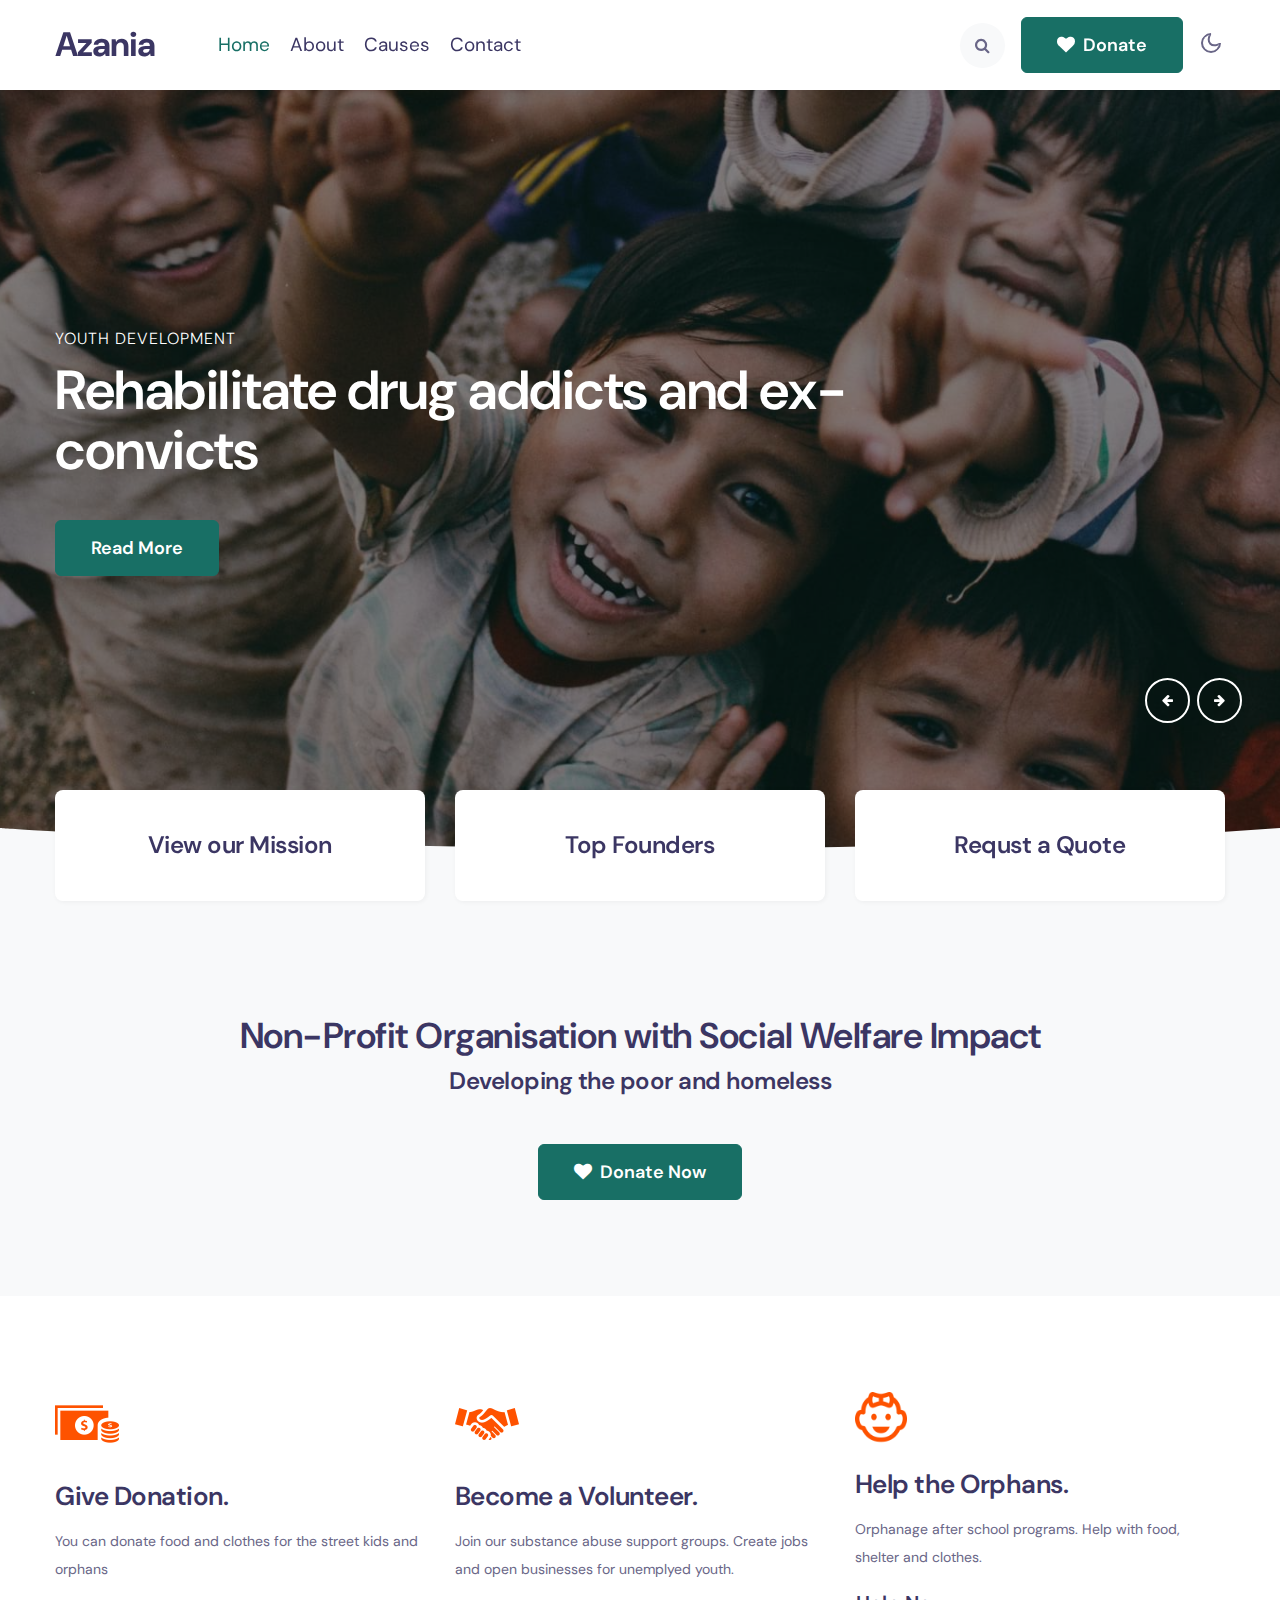
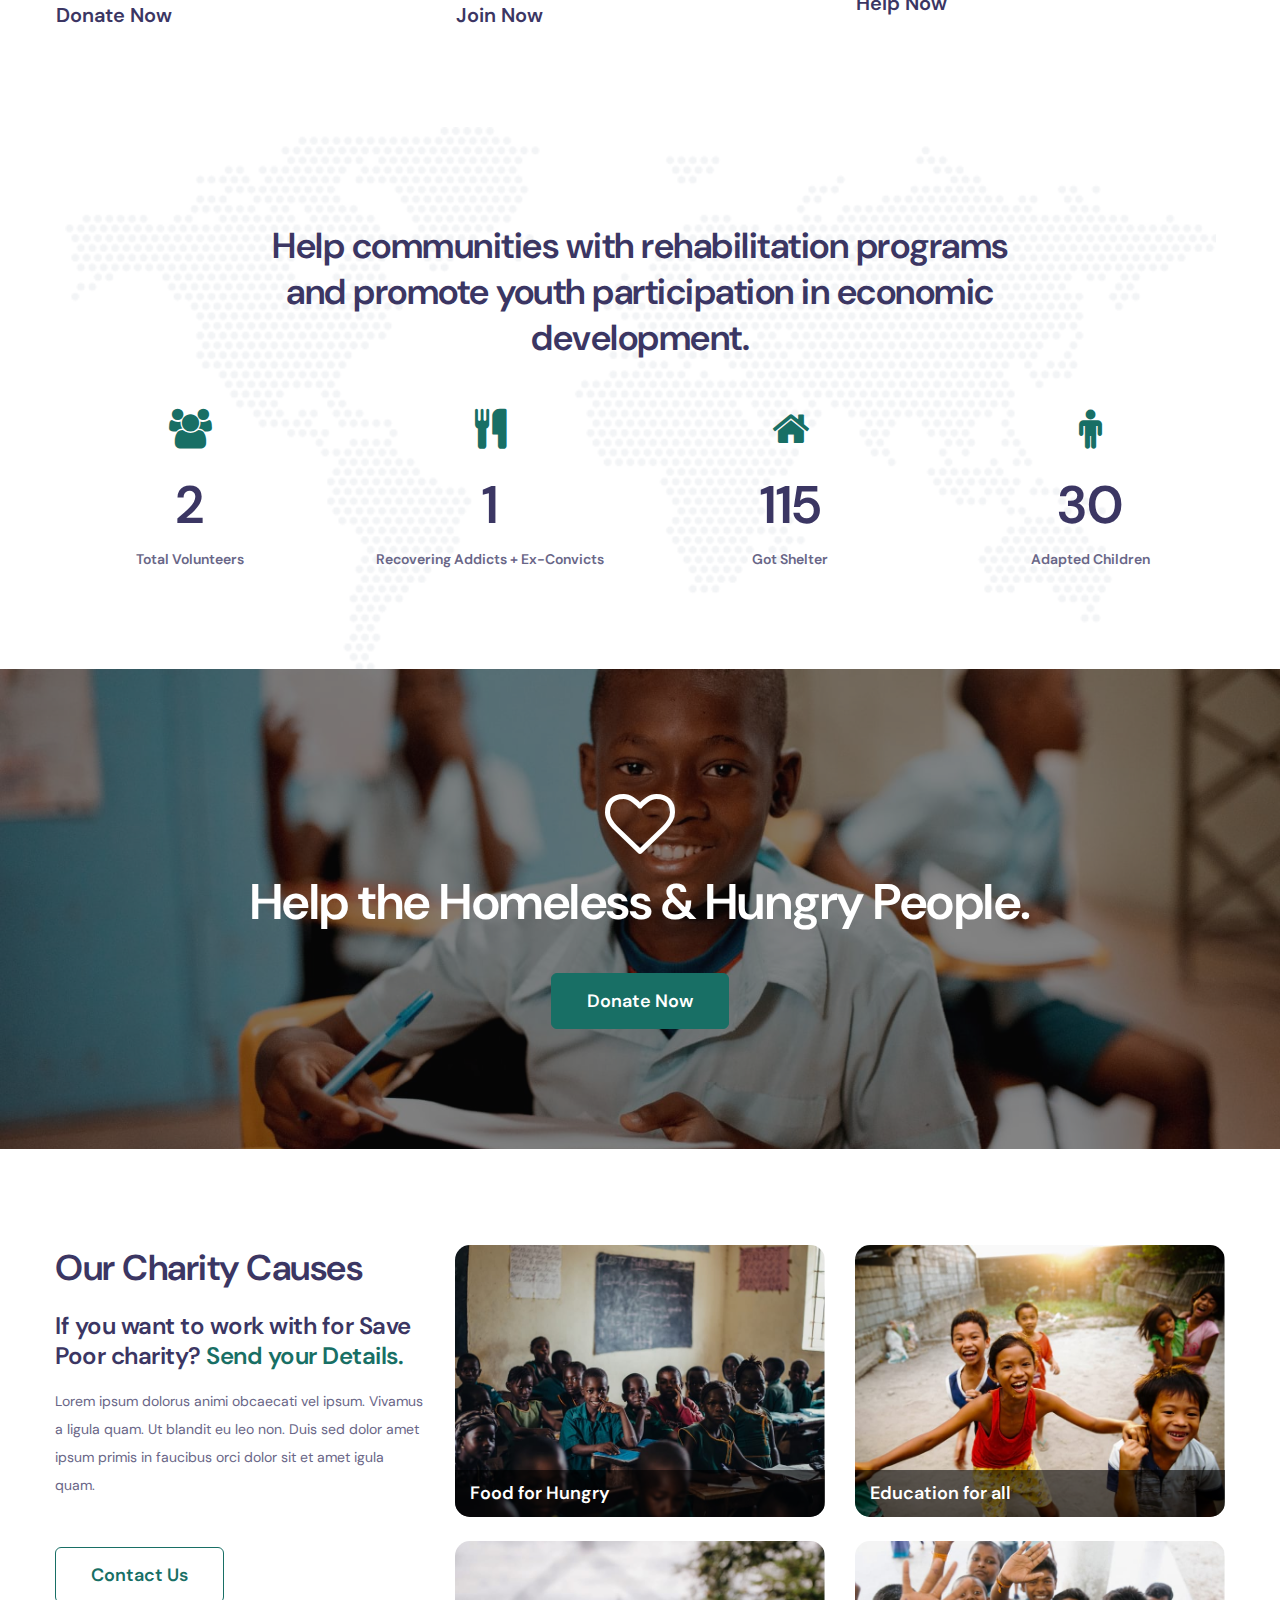
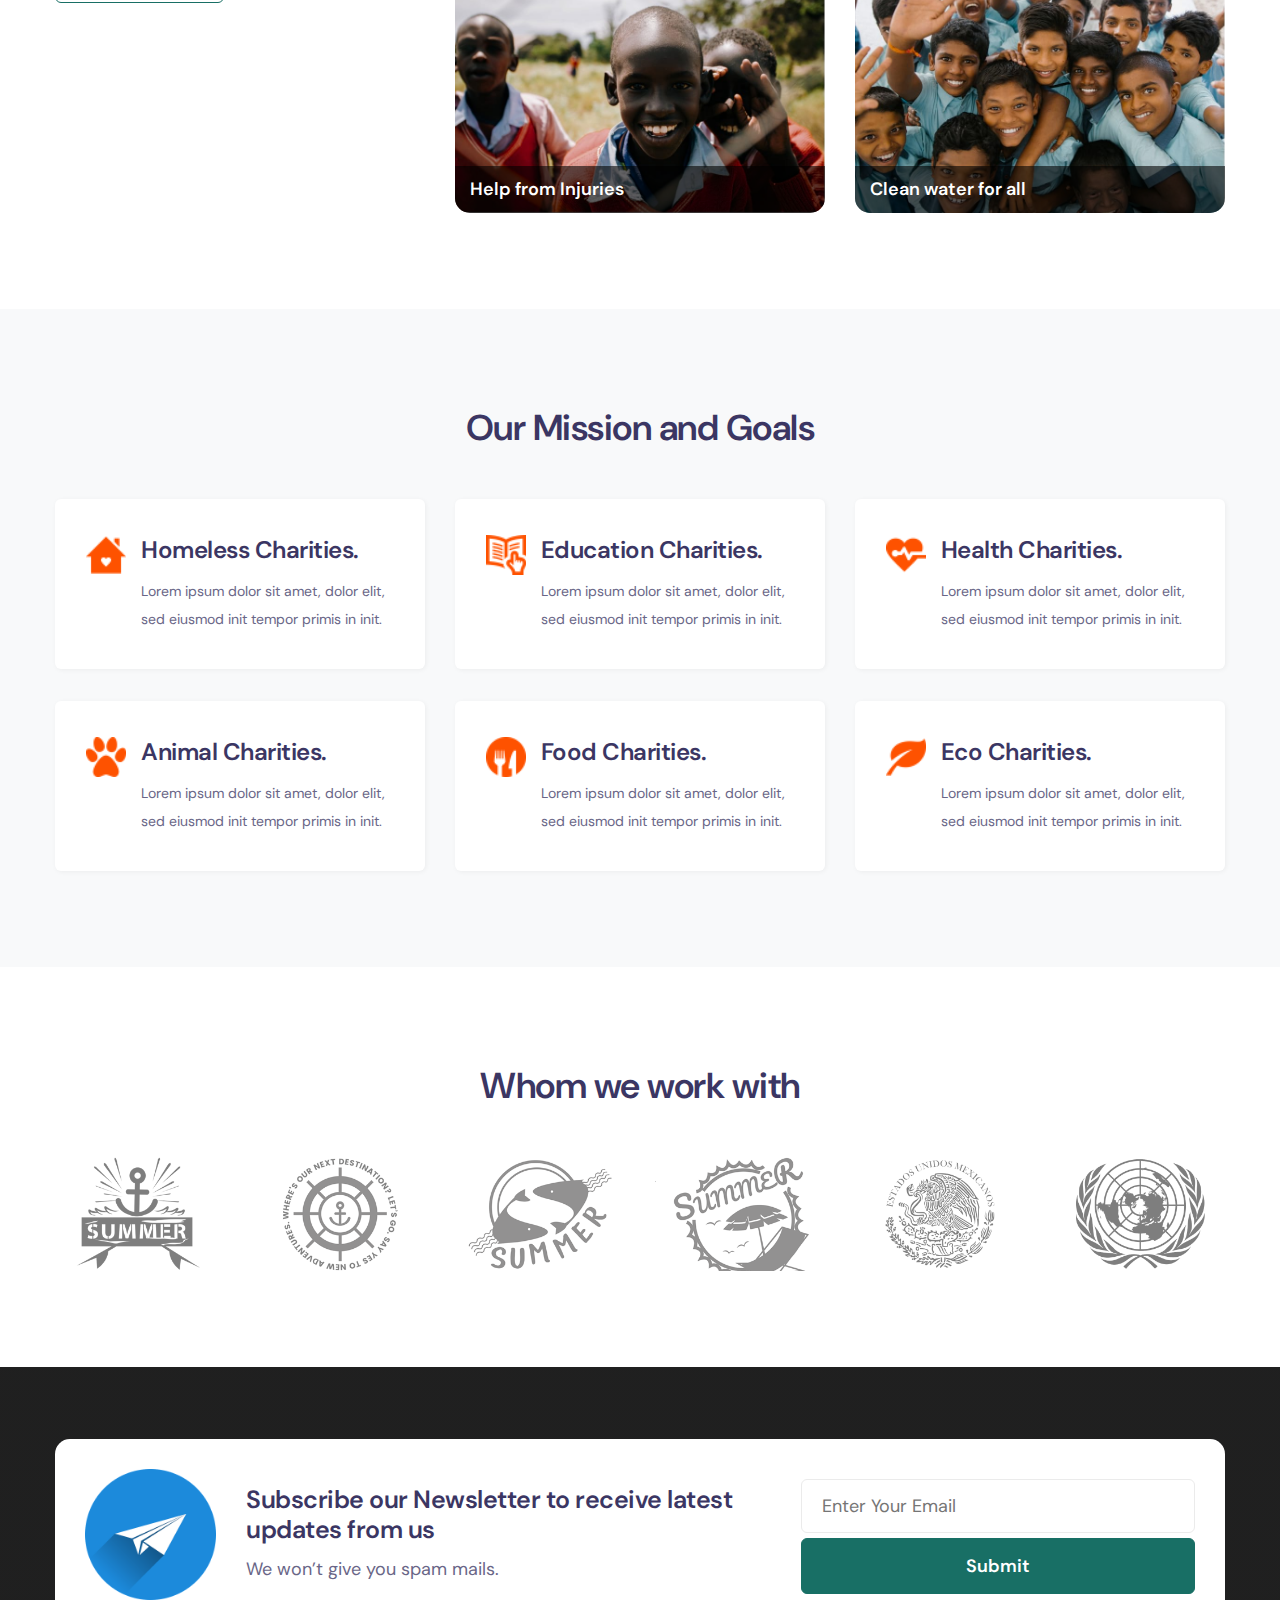
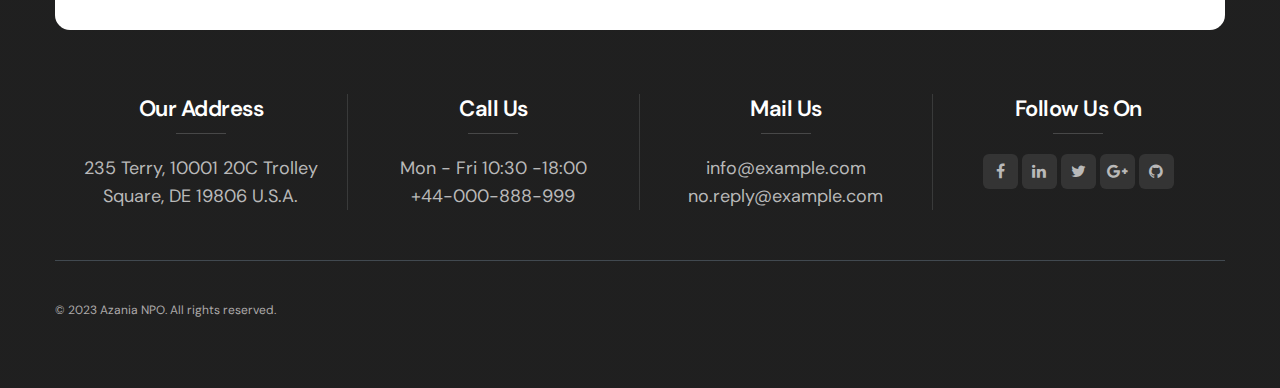
==== commit fe84a19f: "[FE] Home info" ====
--- a/azania/index.html
+++ b/azania/index.html
@@ -106,8 +106,8 @@
                         <div class="banner-info">
                             <div class="container">
                                 <div class="banner-info-bg text-left">
-                                    <p>Charity Life</p>
-                                    <h5>Charity, Faith and Hope. Help the Homeless. Charity life.</h5>
+                                    <p>Youth Development</p>
+                                    <h5>Rehabilitate drug addicts and ex-convicts</h5>
                                     <a href="about.html" class="btn btn-primary btn-style">Read More</a>
                                 </div>
                             </div>
@@ -121,8 +121,8 @@
                         <div class="banner-info">
                             <div class="container">
                                 <div class="banner-info-bg text-left">
-                                    <p>Save Children</p>
-                                    <h5>Donate with Kindness. Every amount Donated by you Counts.</h5>
+                                    <p>Youth Development</p>
+                                    <h5>Proverty eradication through Arts and Culture, Sports, Agriculture.</h5>
                                     <a href="about.html" class="btn btn-primary btn-style">Read More</a>
                                 </div>
                             </div>
@@ -136,8 +136,8 @@
                         <div class="banner-info">
                             <div class="container">
                                 <div class="banner-info-bg text-left">
-                                    <p>Unconditional Help</p>
-                                    <h5>Give a Helping hand. We all need to come together. Our Mission.</h5>
+                                    <p>Orphanages</p>
+                                    <h5>Assistance for Orphanages. Shelter and Food. </h5>
                                     <a href="about.html" class="btn btn-primary btn-style">Read More</a>
                                 </div>
                             </div>
@@ -151,8 +151,8 @@
                         <div class="banner-info">
                             <div class="container">
                                 <div class="banner-info-bg text-left">
-                                    <p>Unconditional Help</p>
-                                    <h5>Should Children suffer this way? Don't leave Orphans alone</h5>
+                                    <p>Moral Regeneration</p>
+                                    <h5>Alleviate poverty through skills development initiatives</h5>
                                     <a href="about.html" class="btn btn-primary btn-style">Read More</a>
                                 </div>
                             </div>
@@ -201,9 +201,8 @@
 	<div class="middle py-5" id="facts">
 		<div class="container pt-lg-3">
 			<div class="welcome-left text-center py-md-5 py-3">
-                <h3 class="title-big">Over 93% of all Donations go directly to Projects.</h3>
-                <p class="my-3">Under 7% for admin, fundraising, and salaries.</p>
-                <h4>Thank you for your continued Support </h4>
+                <h3 class="title-big pb-2">Non-Profit Organisation with Social Welfare Impact</h3>
+                <h4>Developing the poor and homeless</h4>
 				<a href="#donate" class="btn btn-style btn-primary mt-sm-5 mt-4"><span class="fa fa-heart mr-1"></span> Donate Now</a>
 			</div>
 		</div>
@@ -218,7 +217,7 @@
                 <div class="area-box">
                     <img src="assets/images/donate.png" alt="">
                     <h4><a href="#feature" class="title-head">Give Donation.</a></h4>
-                    <p class="mb-3">Vivamus a ligula quam. Ut blandit eu leo non. Duis sed dolor amet ipsum primis in faucibus orci dolor sit et amet.</p>
+                    <p class="mb-3">You can donate food and clothes for the street kids and orphans</p>
                     <a href="#donate" class="btn btn-text">Donate Now </a>
                 </div>
             </div>
@@ -226,15 +225,15 @@
                 <div class="area-box">
                     <img src="assets/images/volunteer.png" alt="">
                     <h4><a href="#feature" class="title-head">Become a Volunteer.</a></h4>
-                    <p class="mb-3">Vivamus a ligula quam. Ut blandit eu leo non. Duis sed dolor amet ipsum primis in faucibus orci dolor sit et amet.</p>
+                    <p class="mb-3">Join  our substance abuse support groups. Create jobs and open businesses for unemplyed youth.</p>
                     <a href="contact.html" class="btn btn-text">Join Now </a>
                 </div>
             </div>
             <div class="col-lg-4 col-md-6 grids-feature mt-lg-0 mt-5">
                 <div class="area-box">
                     <img src="assets/images/child.png" alt="" width="52px"> 
-                    <h4><a href="#feature" class="title-head">Help the Children.</a></h4>
-                    <p class="mb-3">Vivamus a ligula quam. Ut blandit eu leo non. Duis sed dolor amet ipsum primis in faucibus orci dolor sit et amet.</p>
+                    <h4><a href="#feature" class="title-head">Help the Orphans.</a></h4>
+                    <p class="mb-3">Orphanage after school programs. Help with food, shelter and clothes.</p>
                     <a href="#donate" class="btn btn-text">Help Now </a>
                 </div>
             </div>
@@ -246,22 +245,22 @@
 <section class="w3_stats py-5" id="stats">
     <div class="container py-lg-5 py-md-4 py-2">
         <div class="title-content text-center">
-            <h3 class="title-big">Our mission is to help people by distributing Money and Service globally.</h3>
+            <h3 class="title-big">Help communities with rehabilitation programs and promote youth participation in economic development.</h3>
         </div>
         <div class="w3-stats text-center">
             <div class="row">
                 <div class="col-md-3 col-6">
                     <div class="counter">
                         <span class="fa fa-users"></span>
-                        <div class="timer count-title count-number mt-3" data-to="1500" data-speed="1500"></div>
+                        <div class="timer count-title count-number mt-3" data-to="20" data-speed="1500"></div>
                         <p class="count-text ">Total Volunteers</p>
                     </div>
                 </div>
                 <div class="col-md-3 col-6">
                     <div class="counter">
                         <span class="fa fa-cutlery"></span>
-                        <div class="timer count-title count-number mt-3" data-to="2256" data-speed="1500"></div>
-                        <p class="count-text ">Meals Served</p>
+                        <div class="timer count-title count-number mt-3" data-to="12" data-speed="1500"></div>
+                        <p class="count-text ">Recovering addicts + ex-convicts</p>
                     </div>
                 </div>
                 <div class="col-md-3 col-6">
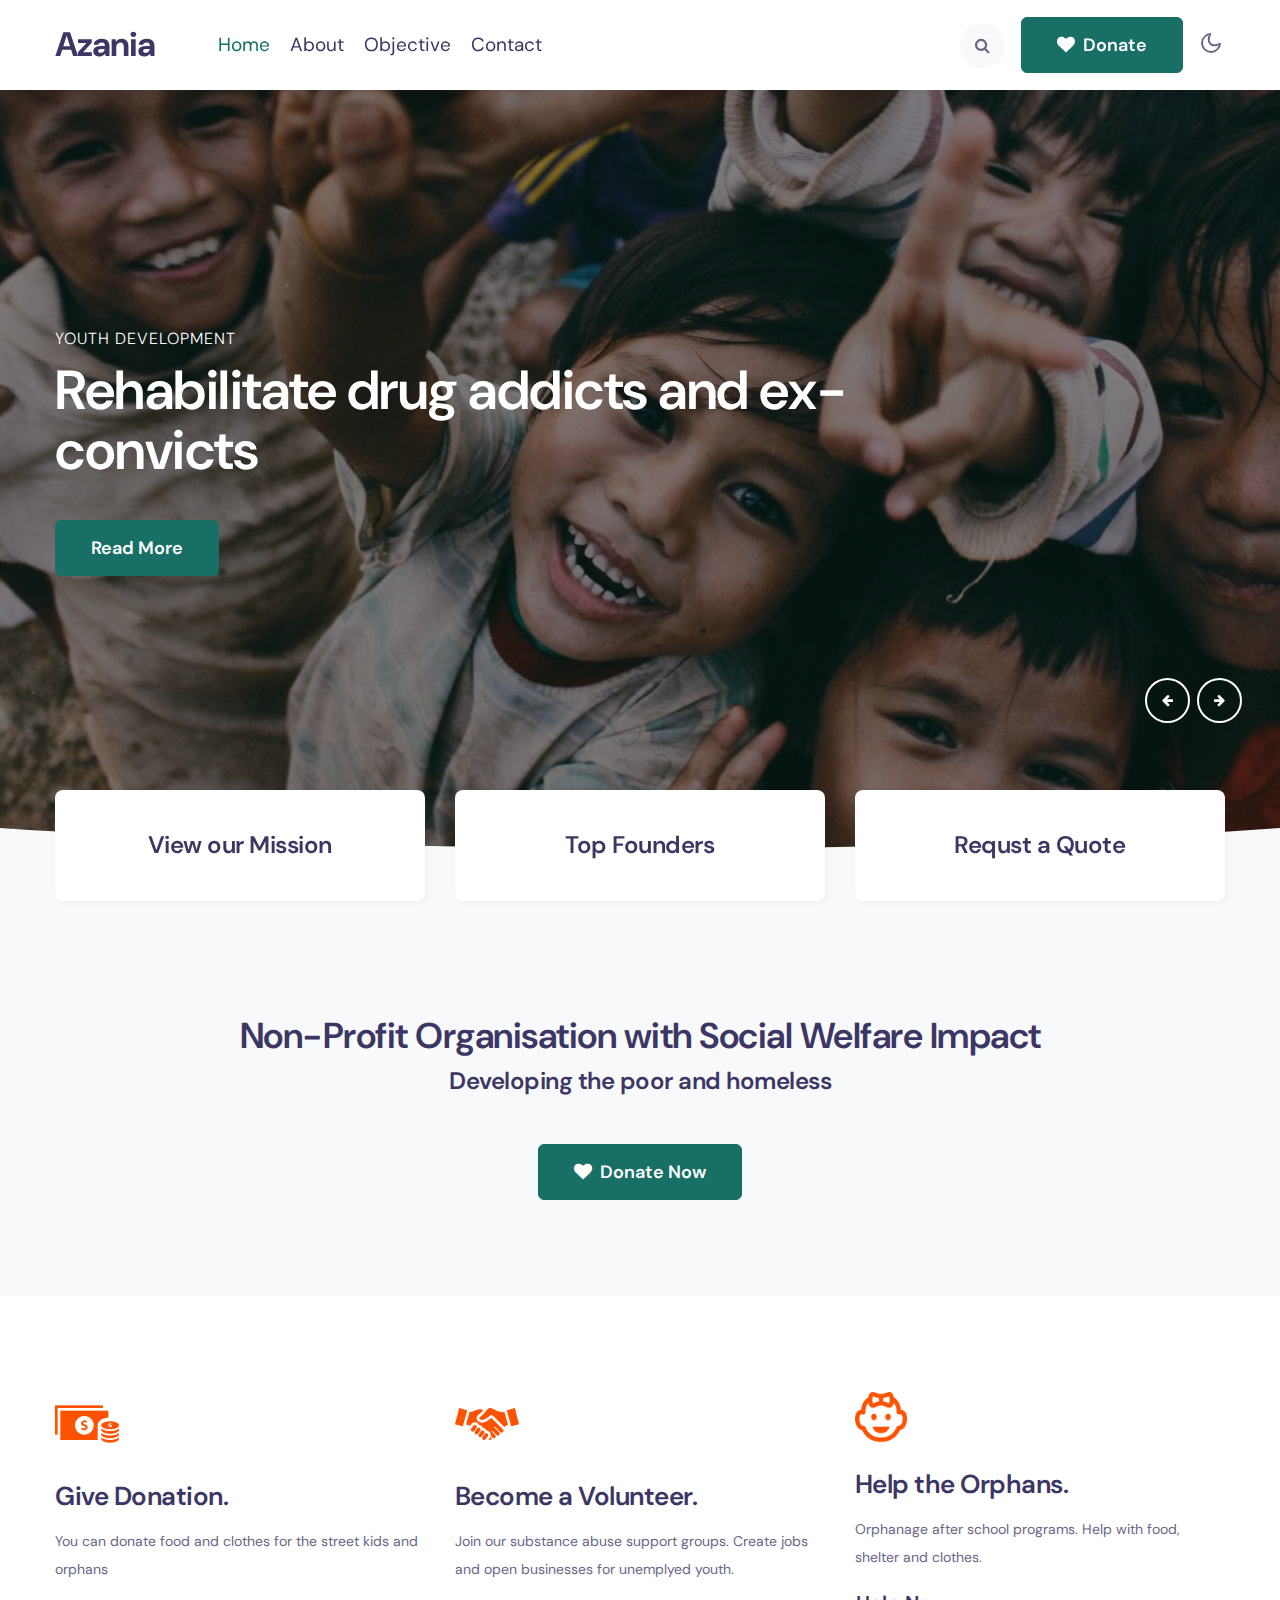
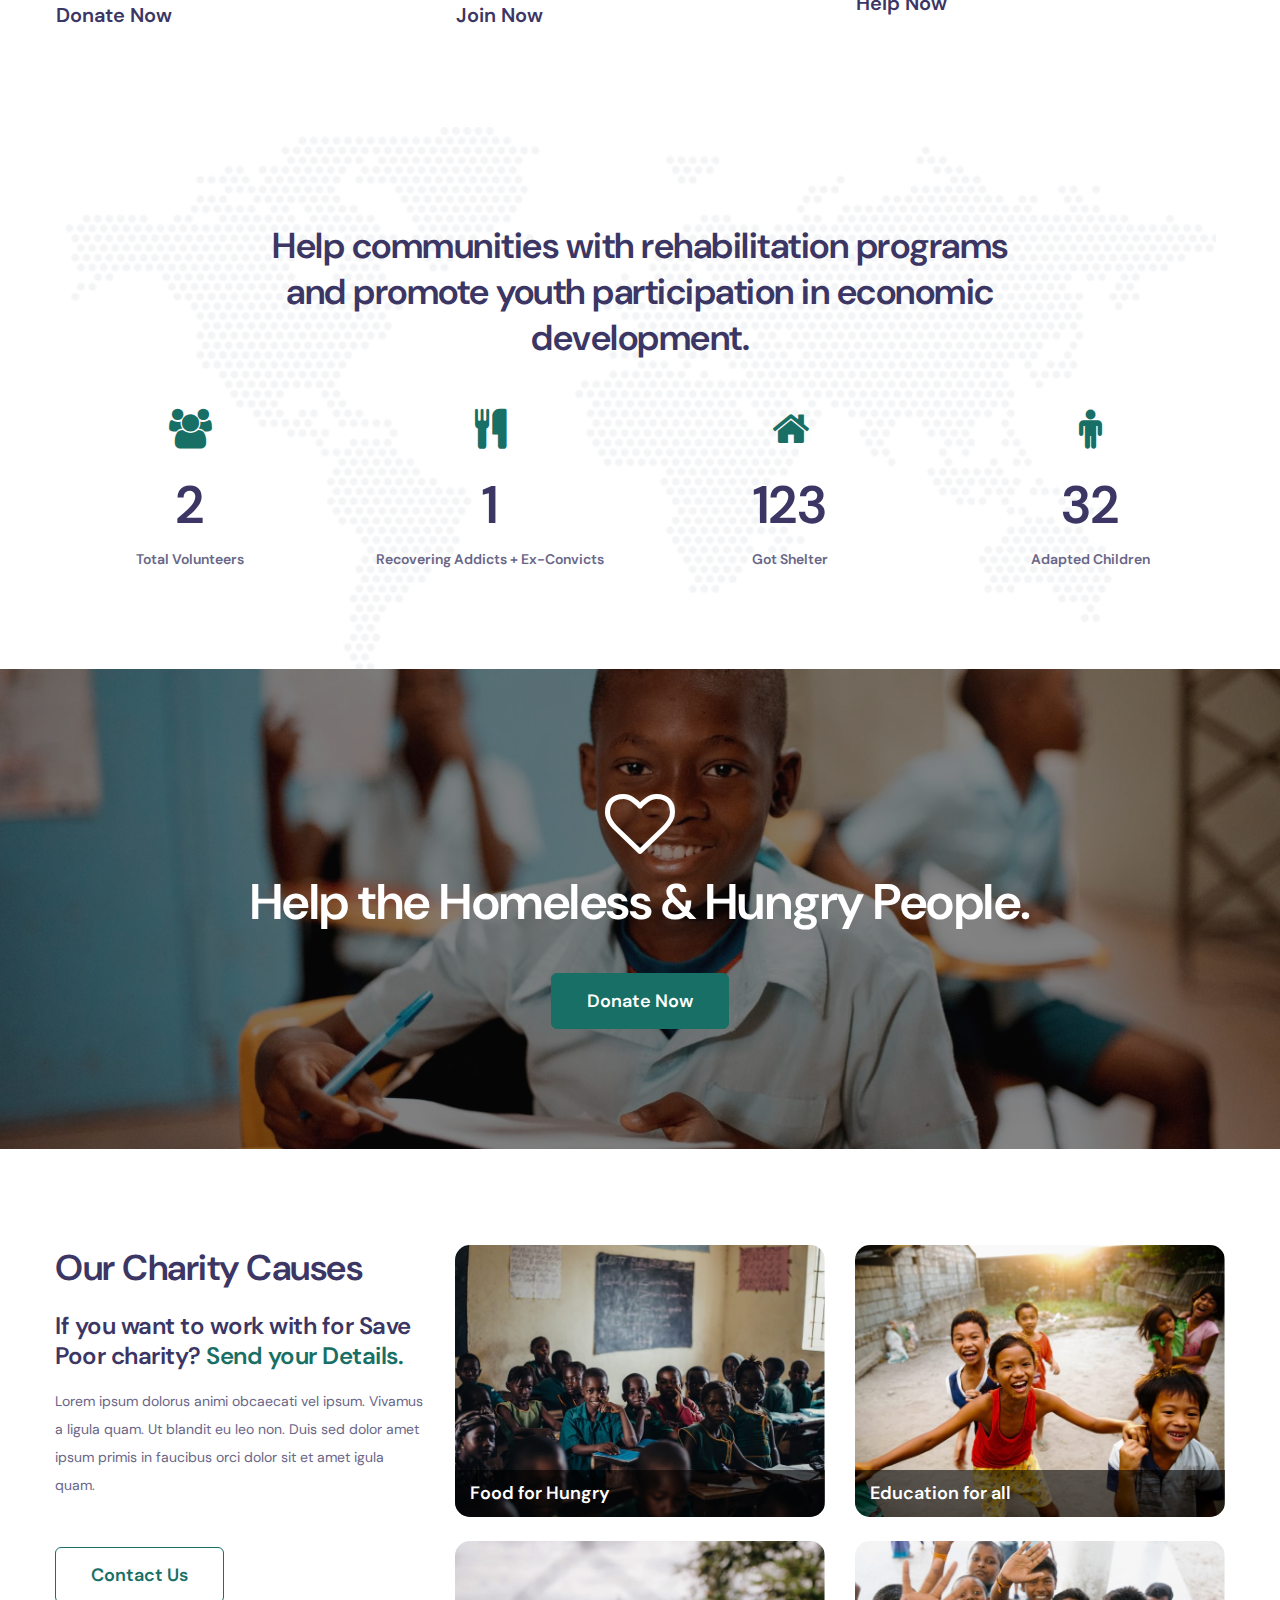
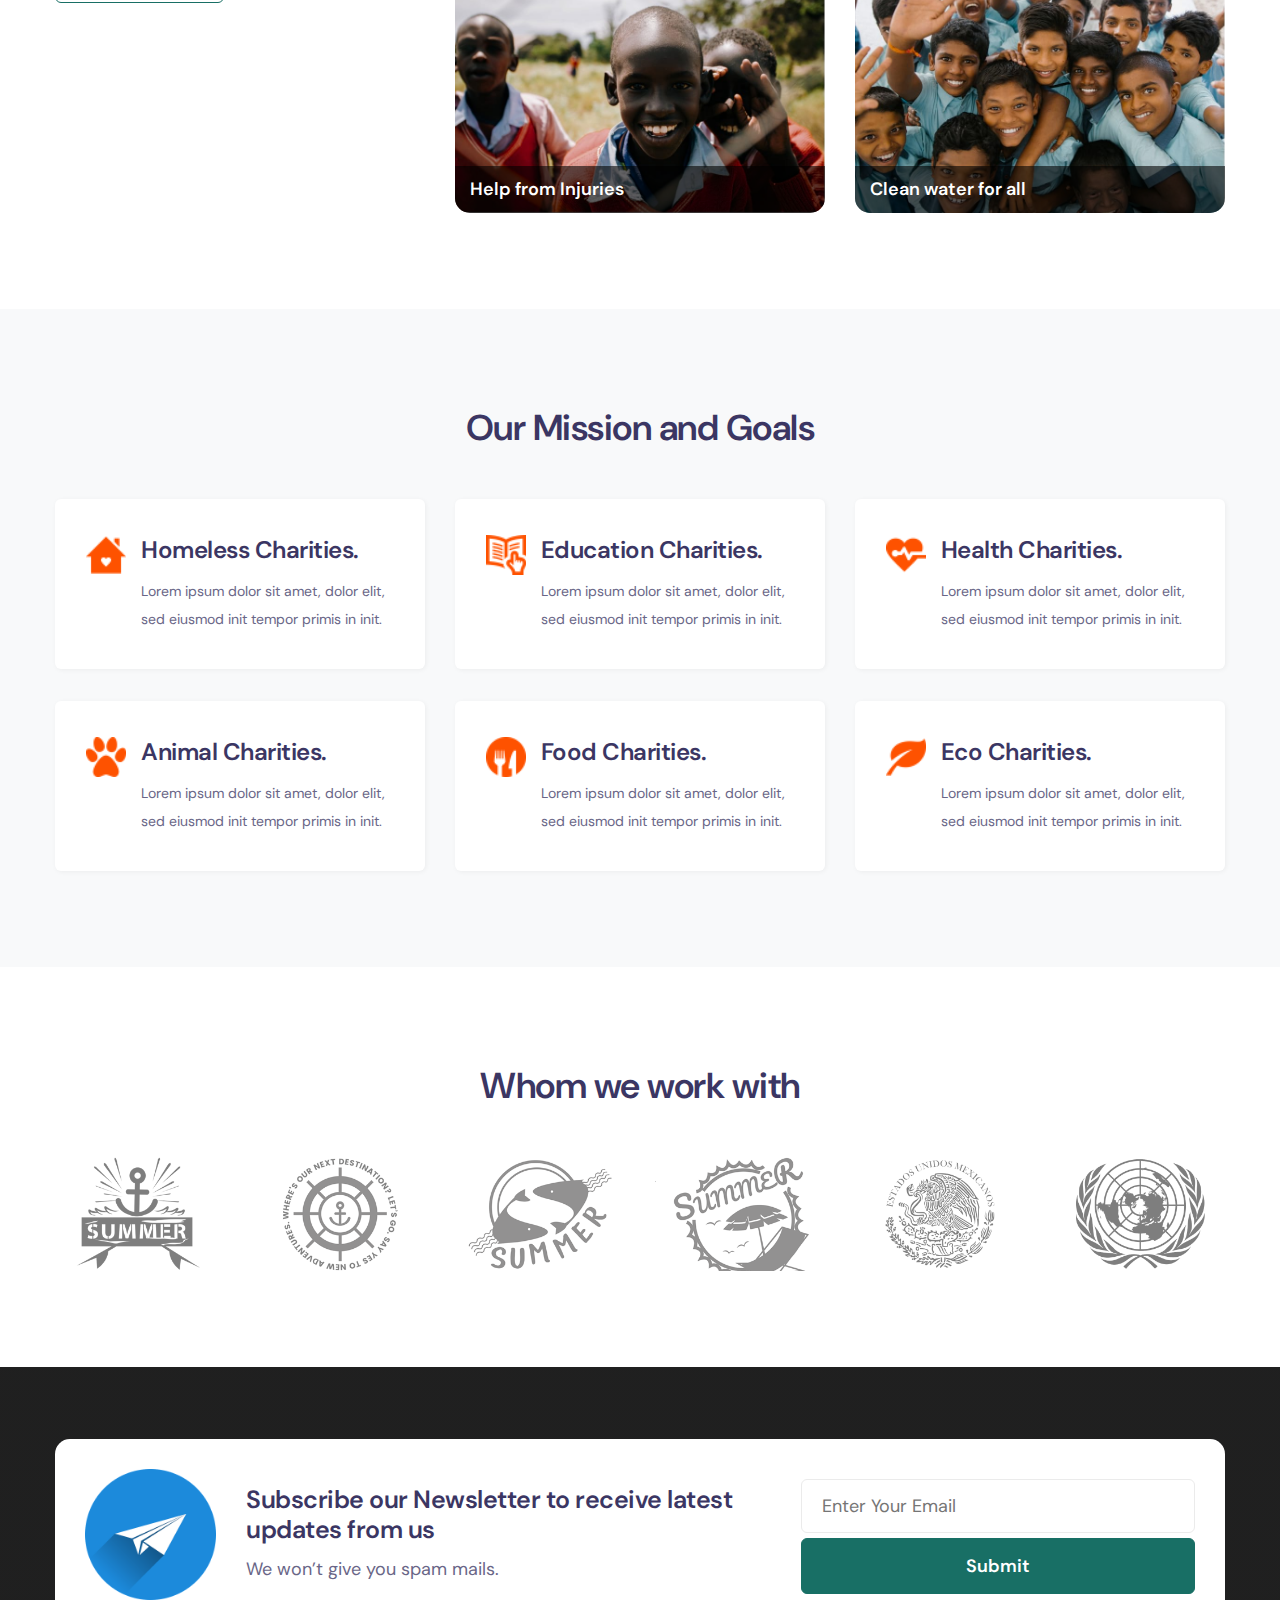
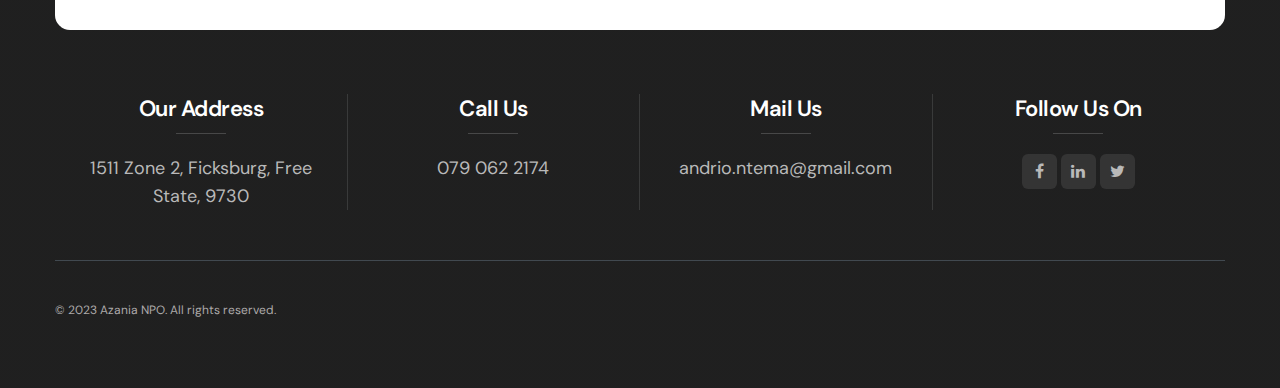
==== commit ecde181d: "Dec Updates" ====
--- a/azania/index.html
+++ b/azania/index.html
@@ -45,8 +45,8 @@
           <li class="nav-item @@about__active">
             <a class="nav-link" href="about.html">About</a>
           </li>
-          <li class="nav-item @@causes__active">
-            <a class="nav-link" href="causes.html">Causes</a>
+          <li class="nav-item @@cause__active">
+            <a class="nav-link" href="causes.html">Objective</a>
           </li>
           <li class="nav-item @@contact__active">
             <a class="nav-link" href="contact.html">Contact</a>
@@ -467,7 +467,7 @@
                           <p>We won’t give you spam mails.</p>
                       </div>
                       <div class="form-text grid-three-column">
-                          <form action="/" method="GET">
+                          <form action="index.html" method="GET">
                               <input type="email" name=" placeholder" placeholder="Enter Your Email" required="">
                               <button type="submit" class="btn btn-style btn-primary">Submit</button>
                           </form>
@@ -482,21 +482,19 @@
               <div class="container">
                   <div class="footers20-content">
                       <div class="d-grid grid-col-4 grids-content">
-                          <div class="column">
-                              <h4>Our Address</h4>
-                                <p>235 Terry, 10001 20C Trolley Square,
-                                  DE 19806  U.S.A.</p>
-                          </div>
-                          <div class="column">
-                              <h4>Call Us</h4>
-                              <p>Mon - Fri 10:30 -18:00</p>
-                              <p><a href="tel:+44-000-888-999">+44-000-888-999</a></p>
-                          </div>
-                          <div class="column">
-                              <h4>Mail Us</h4>
-                              <p><a href="mailto:info@example.com">info@example.com</a></p>
-                              <p><a href="mailto:no.reply@example.com">no.reply@example.com</a></p>
-                          </div>
+                        <div class="column">
+                            <h4>Our Address</h4>
+                              <p>1511 Zone 2, Ficksburg, Free State, 9730</p>
+                        </div>
+                        <div class="column">
+                            <h4>Call Us</h4>
+                           
+                            <p><a href="tel:079 062 2174">079 062 2174</a></p>
+                        </div>
+                        <div class="column">
+                            <h4>Mail Us</h4>
+                            <p><a href="mailto:andrio.ntema@gmail.com">andrio.ntema@gmail.com</a></p>
+                        </div>
                           <div class="column">
                               <h4>Follow Us On</h4>
                               <ul>
@@ -508,12 +506,7 @@
                                   </li>
                                   <li><a href="#twitter"><span class="fa fa-twitter"
                                               aria-hidden="true"></span></a>
-                                  </li>
-                                  <li><a href="#google"><span class="fa fa-google-plus"
-                                              aria-hidden="true"></span></a>
-                                  </li>
-                                  <li><a href="#github"><span class="fa fa-github" aria-hidden="true"></span></a>
-                                  </li>
+                               
                               </ul>
                           </div>
                       </div>
--- a/azania/assets/css/style-starter.css
+++ b/azania/assets/css/style-starter.css
@@ -11465,7 +11465,7 @@
   background: var(--bg-color); }
 
 .donar-img {
-  background: url(../images/banner1.jpg) no-repeat center;
+  background: url(../images/aya.jpeg) no-repeat center;
   background-size: cover;
   -webkit-background-size: cover;
   -moz-background-size: cover;
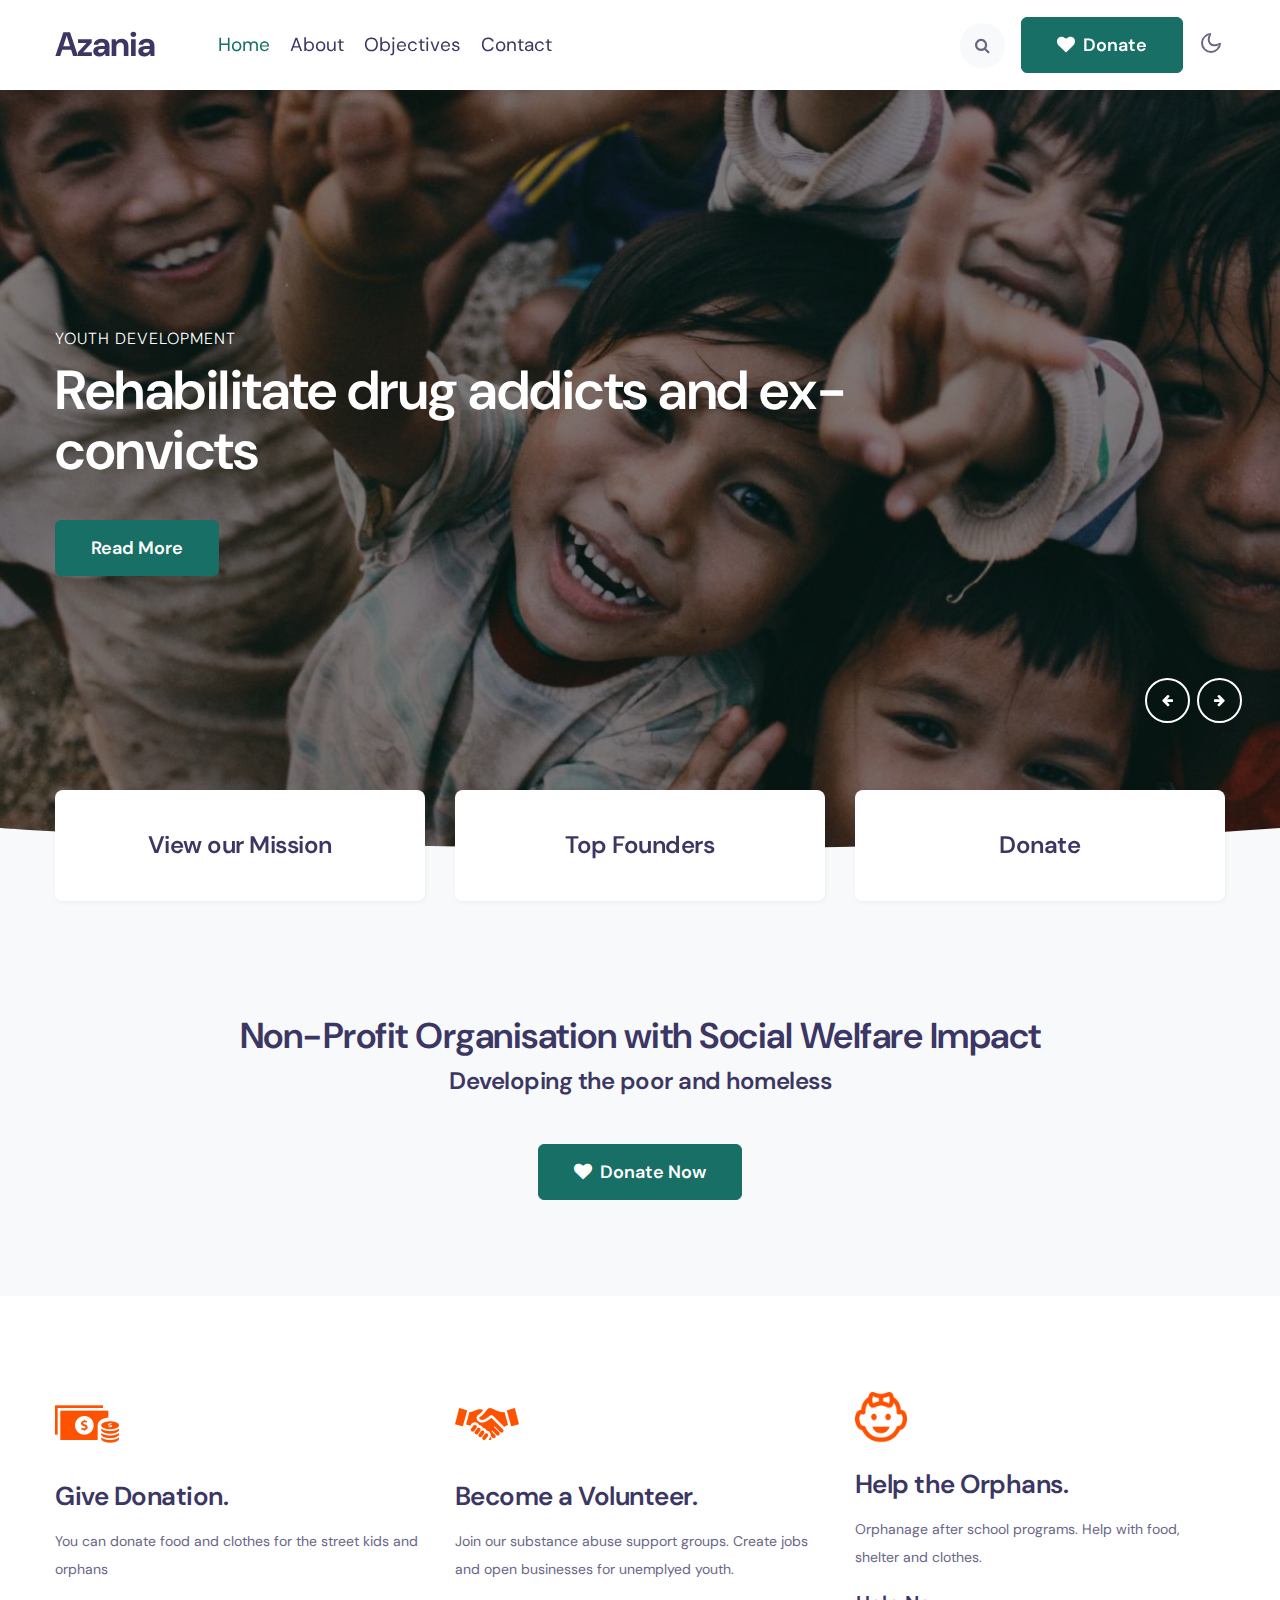
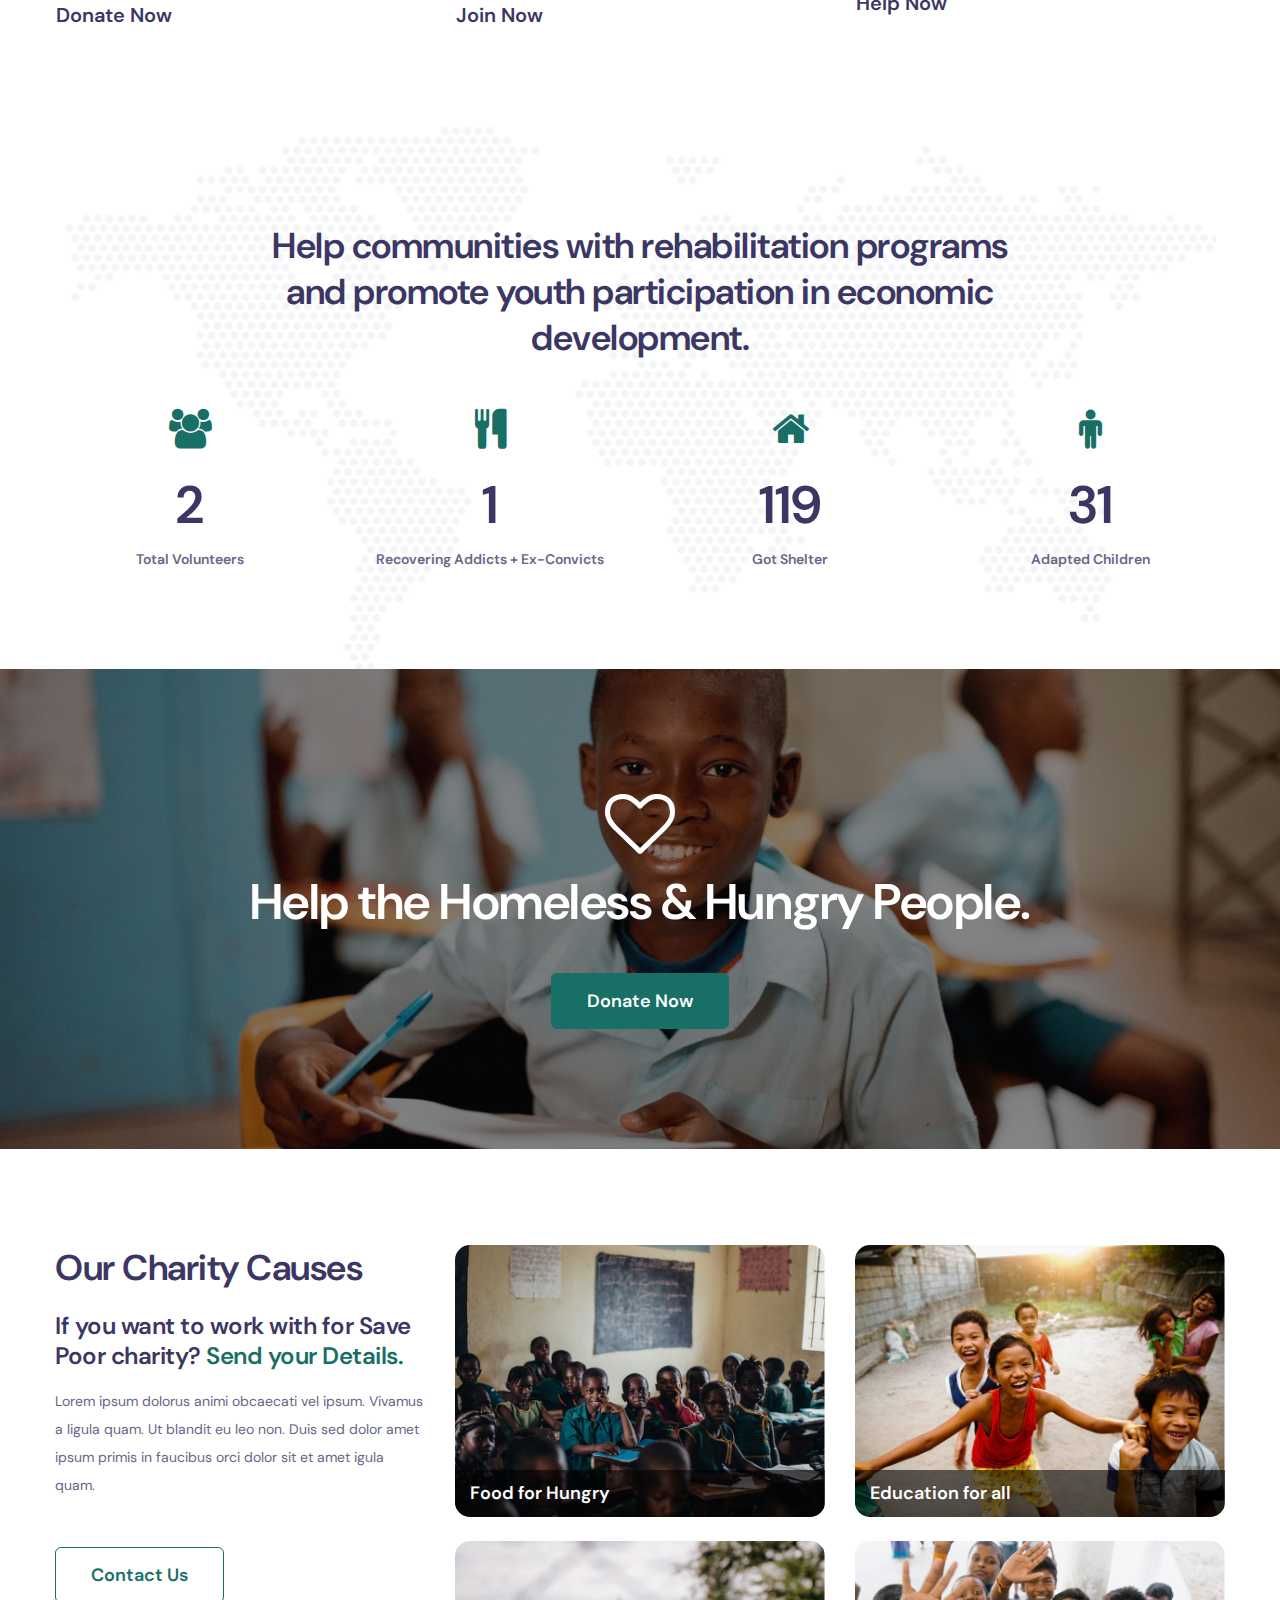
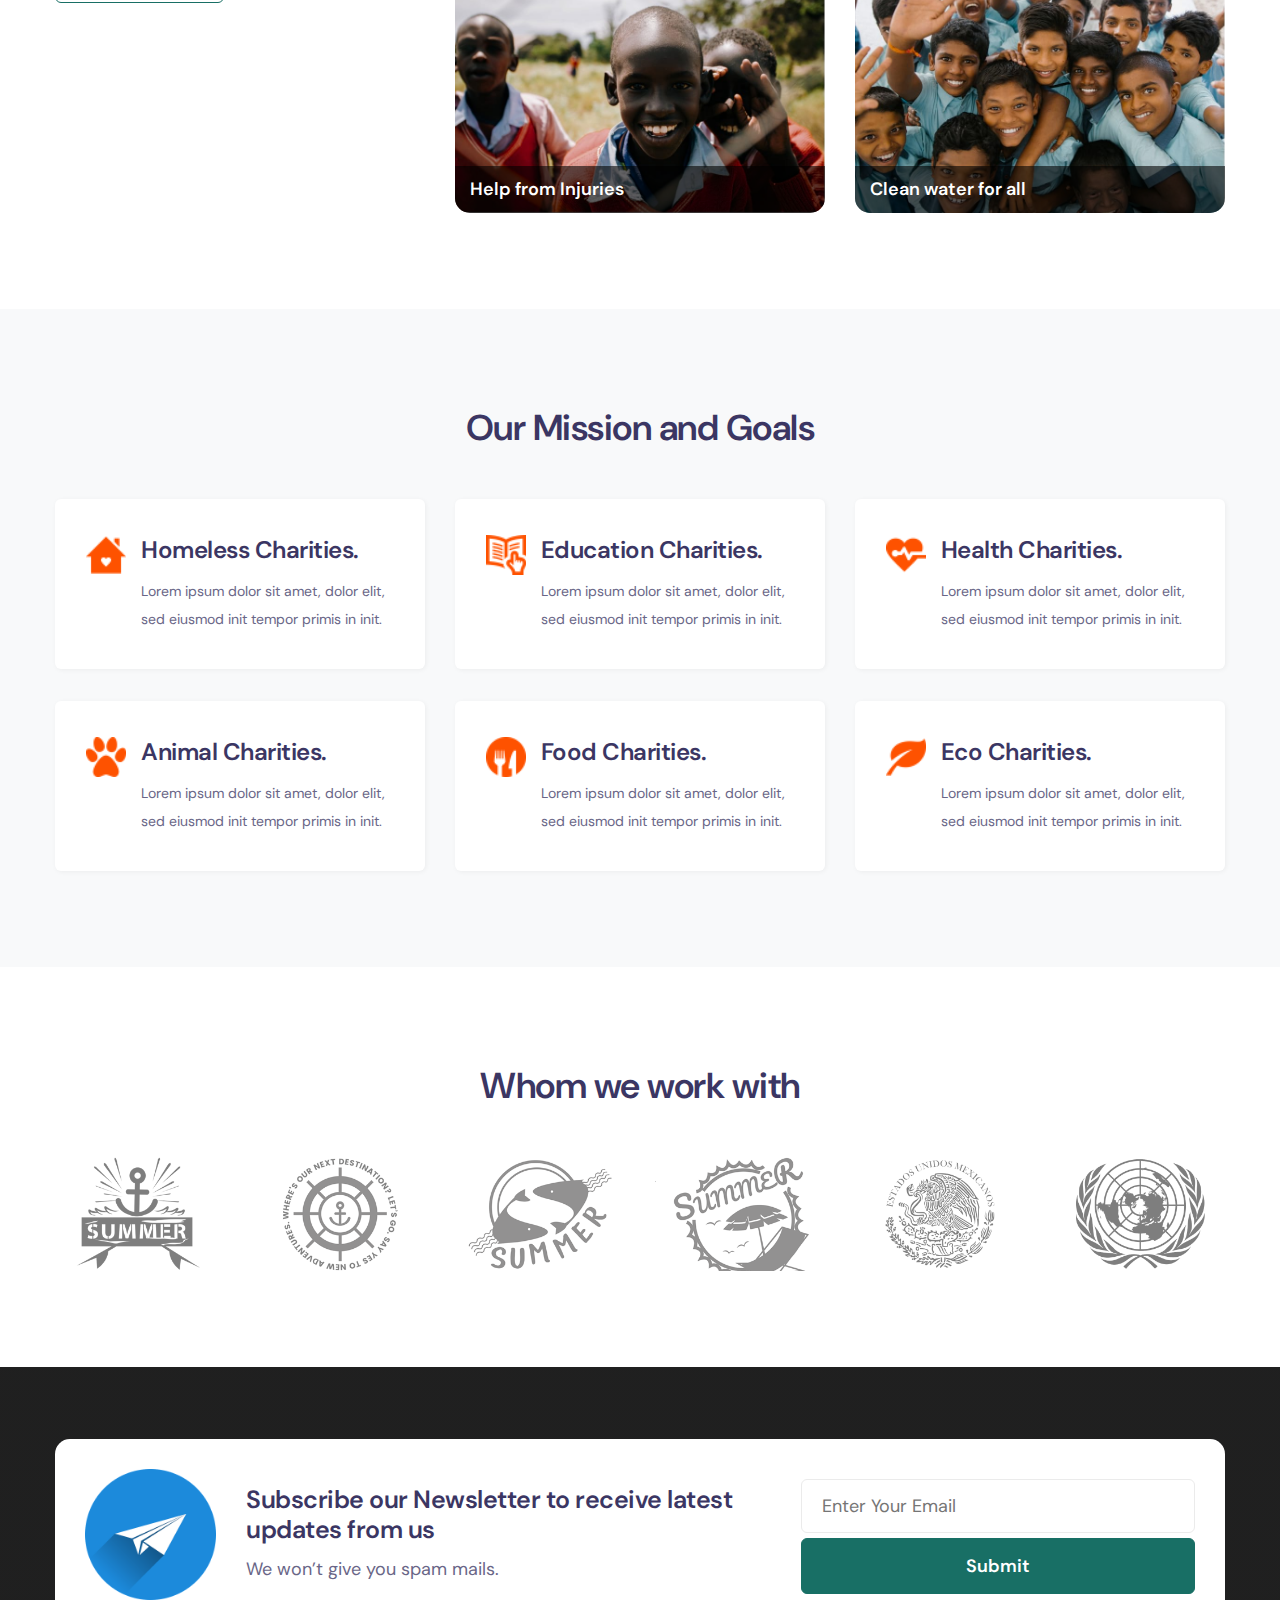
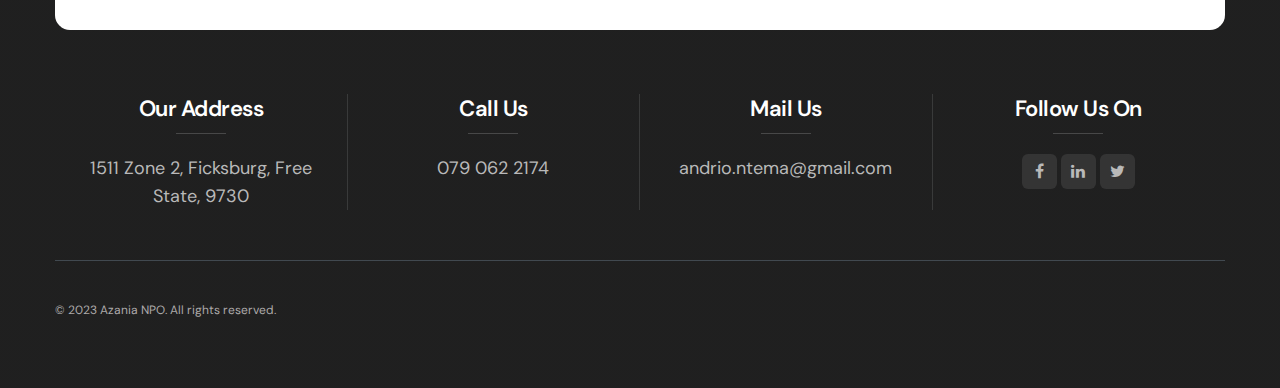
==== commit 53b2a2dc: "Donate info" ====
--- a/azania/index.html
+++ b/azania/index.html
@@ -46,7 +46,7 @@
             <a class="nav-link" href="about.html">About</a>
           </li>
           <li class="nav-item @@cause__active">
-            <a class="nav-link" href="causes.html">Objective</a>
+            <a class="nav-link" href="causes.html">Objectives</a>
           </li>
           <li class="nav-item @@contact__active">
             <a class="nav-link" href="contact.html">Contact</a>
@@ -73,7 +73,7 @@
           <!--//search-right-->
           </li>
           <li class="align-self">
-            <a href="#donate" class="btn btn-style btn-primary ml-lg-3 mr-lg-2"><span class="fa fa-heart mr-1"></span> Donate</a>
+            <a href="causes.html" class="btn btn-style btn-primary ml-lg-3 mr-lg-2"><span class="fa fa-heart mr-1"></span> Donate</a>
           </li>
         </ul>
       </div>
@@ -190,7 +190,7 @@
             </div>
             <div class="col-lg-4 col-md-6 col-sm-12 mt-lg-0 mt-sm-4 mt-3">
                 <div class="box-wrap">
-                    <h4><a href="contact.html">Requst a Quote</a></h4>
+                    <h4><a href="causes.html">Donate</a></h4>
                 </div>
             </div>
         </div>
@@ -203,7 +203,7 @@
 			<div class="welcome-left text-center py-md-5 py-3">
                 <h3 class="title-big pb-2">Non-Profit Organisation with Social Welfare Impact</h3>
                 <h4>Developing the poor and homeless</h4>
-				<a href="#donate" class="btn btn-style btn-primary mt-sm-5 mt-4"><span class="fa fa-heart mr-1"></span> Donate Now</a>
+				<a href="causes.html" class="btn btn-style btn-primary mt-sm-5 mt-4"><span class="fa fa-heart mr-1"></span> Donate Now</a>
 			</div>
 		</div>
 	</div>
@@ -216,9 +216,9 @@
             <div class="col-lg-4 col-md-6 grids-feature">
                 <div class="area-box">
                     <img src="assets/images/donate.png" alt="">
-                    <h4><a href="#feature" class="title-head">Give Donation.</a></h4>
+                    <h4><a href="causes.html" class="title-head">Give Donation.</a></h4>
                     <p class="mb-3">You can donate food and clothes for the street kids and orphans</p>
-                    <a href="#donate" class="btn btn-text">Donate Now </a>
+                    <a href="causes.html" class="btn btn-text">Donate Now </a>
                 </div>
             </div>
             <div class="col-lg-4 col-md-6 grids-feature mt-md-0 mt-5">
@@ -232,9 +232,9 @@
             <div class="col-lg-4 col-md-6 grids-feature mt-lg-0 mt-5">
                 <div class="area-box">
                     <img src="assets/images/child.png" alt="" width="52px"> 
-                    <h4><a href="#feature" class="title-head">Help the Orphans.</a></h4>
+                    <h4><a href="causes.html" class="title-head">Help the Orphans.</a></h4>
                     <p class="mb-3">Orphanage after school programs. Help with food, shelter and clothes.</p>
-                    <a href="#donate" class="btn btn-text">Help Now </a>
+                    <a href="causes.html" class="btn btn-text">Help Now </a>
                 </div>
             </div>
         </div>
--- a/azania/assets/css/style-starter.css
+++ b/azania/assets/css/style-starter.css
@@ -11474,6 +11474,16 @@
   border-radius: var(--border-radius-full);
   padding: 50px; }
 
+.donar-img2 {
+  background: url(../images/kids.jpeg) no-repeat center;
+  background-size: cover;
+  -webkit-background-size: cover;
+  -moz-background-size: cover;
+  -o-background-size: cover;
+  -ms-background-size: cover;
+  border-radius: var(--border-radius-full);
+  padding: 50px; }
+
 .right-side {
   max-width: 300px;
   margin-left: auto;
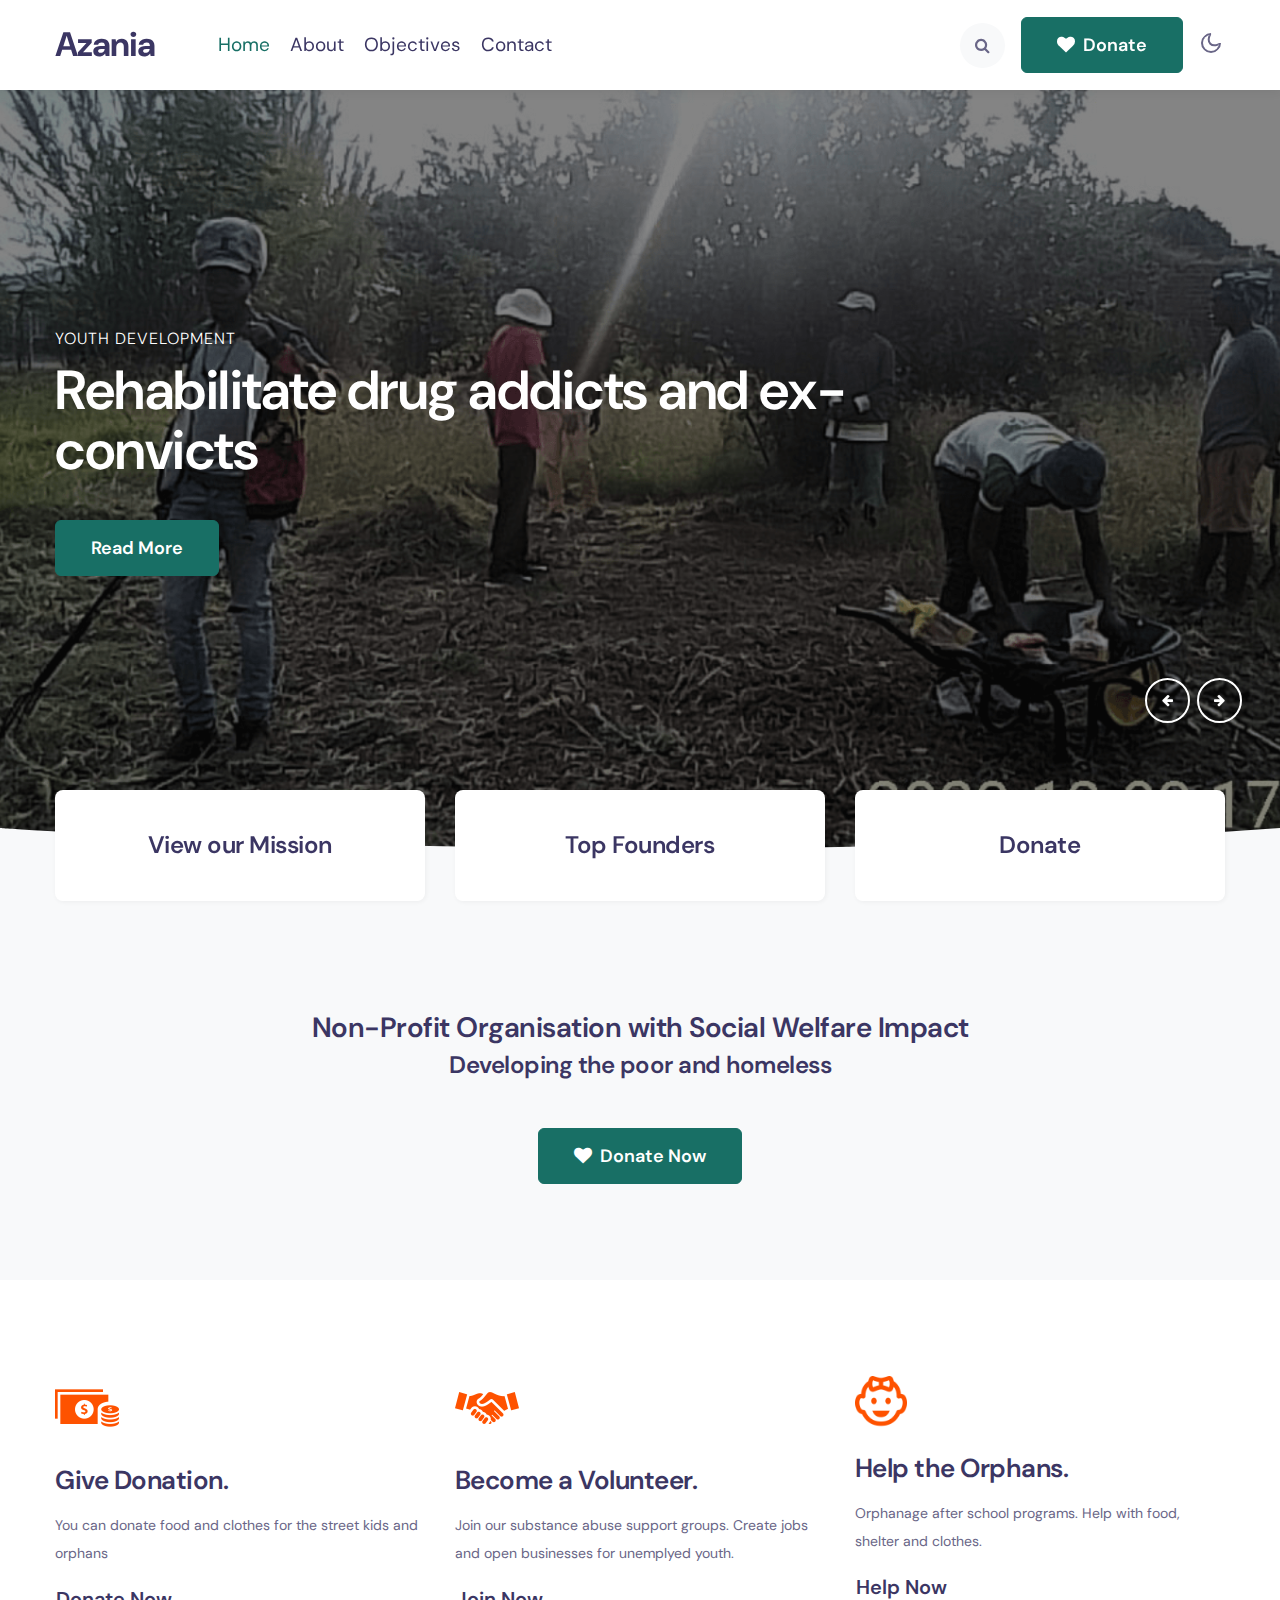
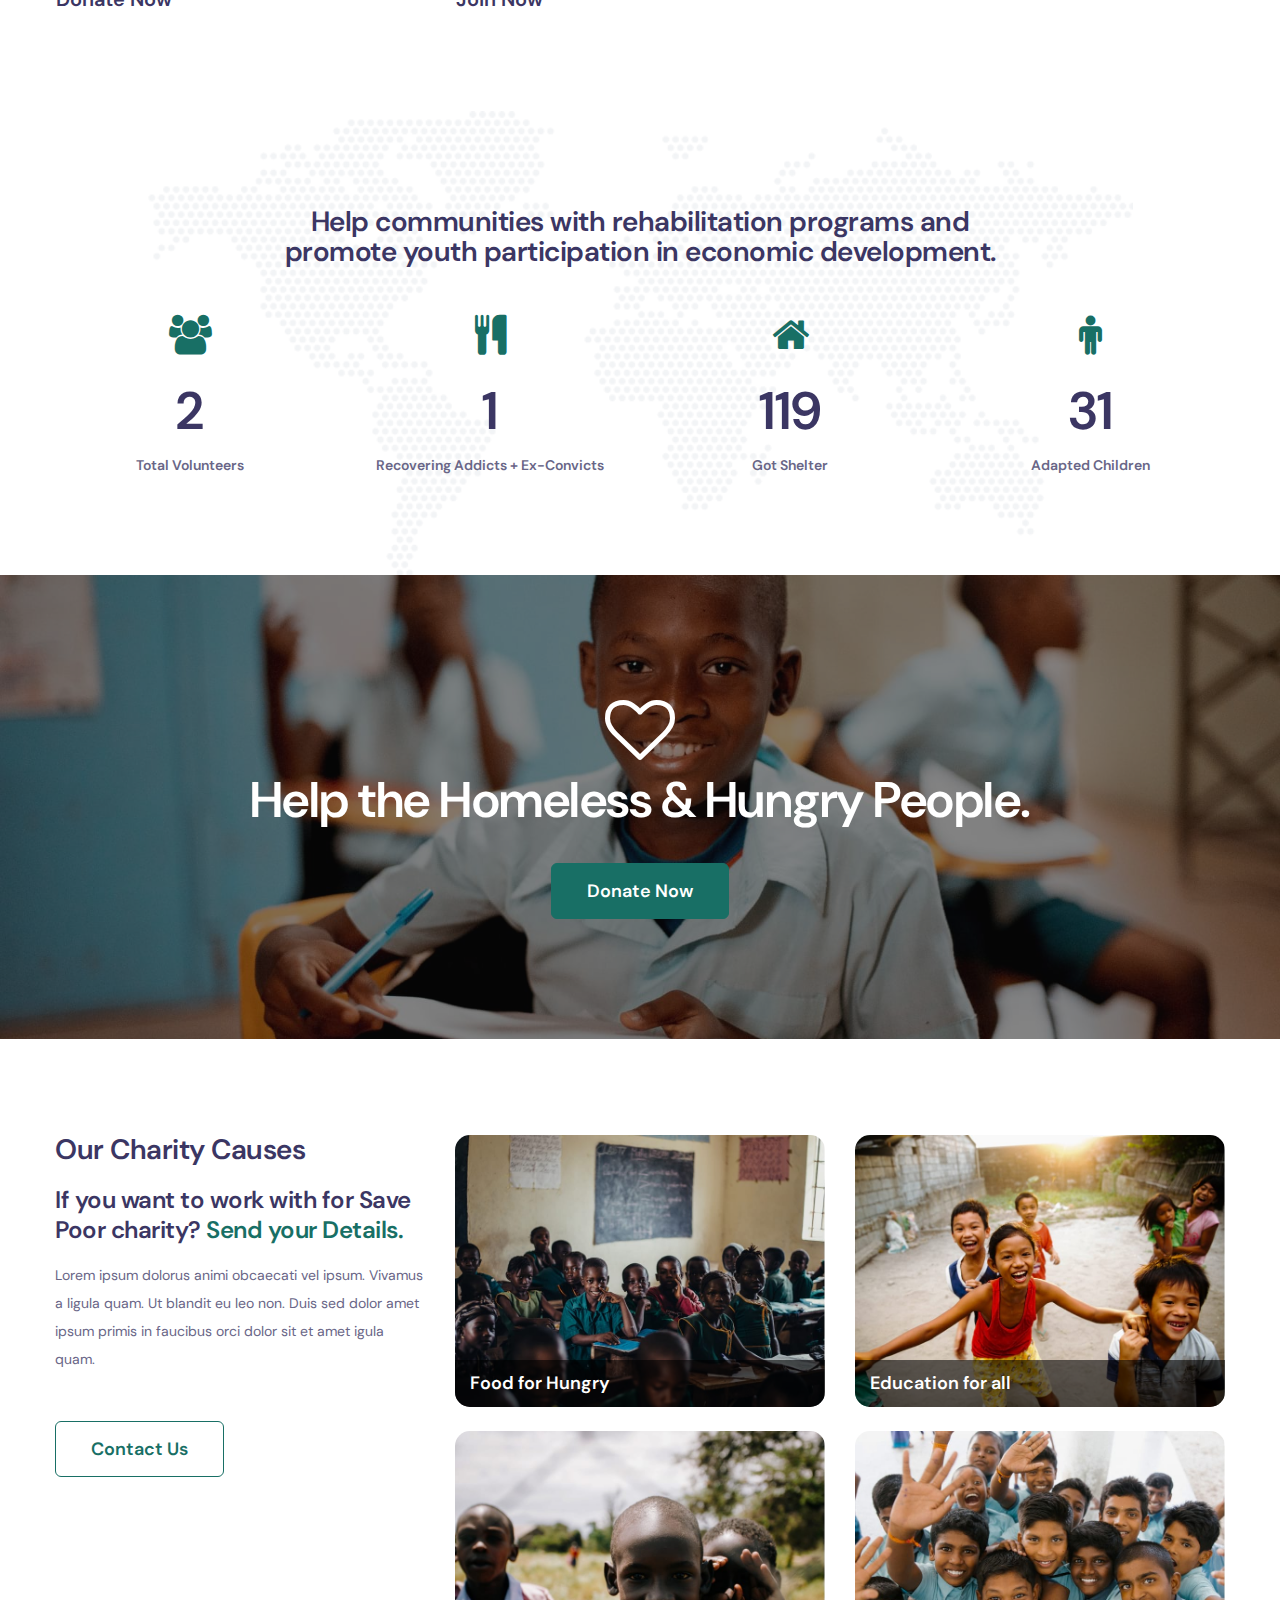
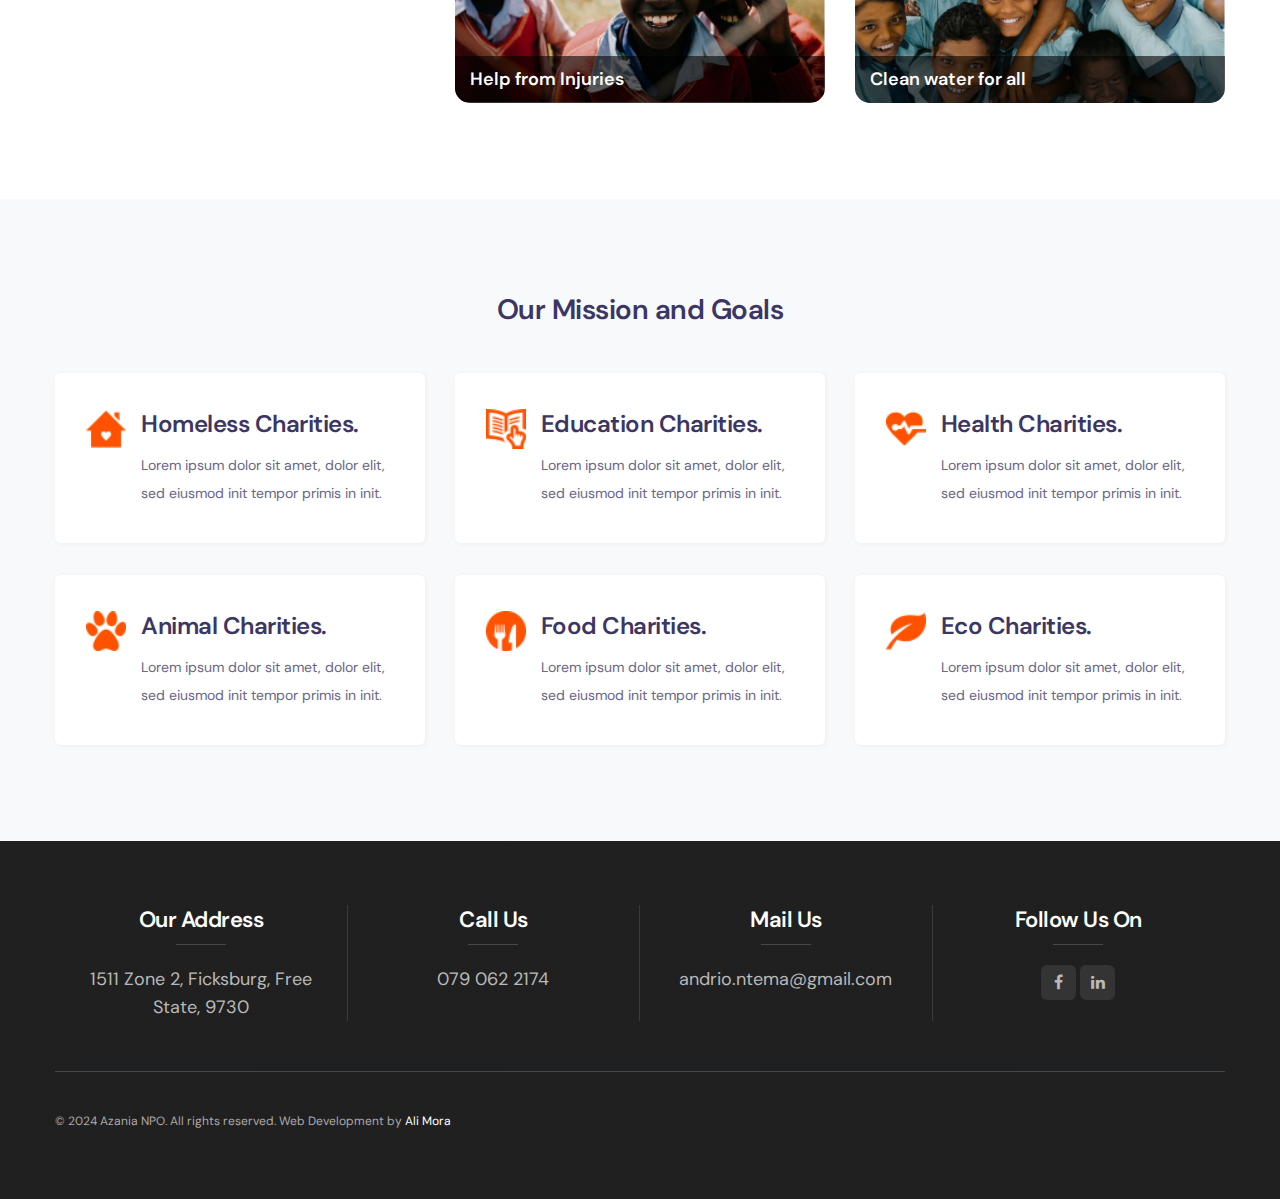
==== commit 87a8b7a0: "Team and footer update" ====
--- a/azania/index.html
+++ b/azania/index.html
@@ -422,8 +422,8 @@
         </div>
     </div>
 </section>
-
-<section class="w3l-clients py-5" id="clients">
+<!-- Work with Logos -->
+<!-- <section class="w3l-clients py-5" id="clients">
     <div class="call-w3 py-lg-5 py-md-4">
         <div class="container">
             <h3 class="title-big text-center">Whom we work with</h3>
@@ -451,31 +451,11 @@
             </div>
         </div>
     </div>
-</section>
+</section> -->
 <!-- footer 14 -->
 <div class="w3l-footer-main">
   <div class="w3l-sub-footer-content">
-      <section class="_form-3">
-          <div class="form-main">
-              <div class="container">
-                  <div class="middle-section grid-column top-bottom">
-                      <div class="image grid-three-column">
-                          <img src="assets/images/subscribe.png" alt="" class="img-fluid radius-image-full">
-                      </div>
-                      <div class="text-grid grid-three-column">
-                          <h2>Subscribe our Newsletter to receive latest updates from us</h2>
-                          <p>We won’t give you spam mails.</p>
-                      </div>
-                      <div class="form-text grid-three-column">
-                          <form action="index.html" method="GET">
-                              <input type="email" name=" placeholder" placeholder="Enter Your Email" required="">
-                              <button type="submit" class="btn btn-style btn-primary">Submit</button>
-                          </form>
-                      </div>
-                  </div>
-              </div>
-          </div>
-      </section>
+     
       <!-- Footers-14 -->
       <footer class="footer-14">
           <div id="footers14-block">
@@ -504,8 +484,7 @@
                                   <li><a href="#linkedin"><span class="fa fa-linkedin"
                                               aria-hidden="true"></span></a>
                                   </li>
-                                  <li><a href="#twitter"><span class="fa fa-twitter"
-                                              aria-hidden="true"></span></a>
+                                  
                                
                               </ul>
                           </div>
@@ -513,7 +492,7 @@
                   </div>
                   <div class="footers14-bottom d-flex">
                       <div class="copyright">
-                          <p>© 2023 Azania NPO. All rights reserved.</p>
+                          <p>© 2024 Azania NPO. All rights reserved. Web Development by <a href="https://alimora-portfolio.vercel.app/" target="_blank">Ali Mora</a></p>
                       </div>
                   </div>
               </div>
--- a/azania/assets/css/style-starter.css
+++ b/azania/assets/css/style-starter.css
@@ -9720,8 +9720,8 @@
   color: var(--primary-color); }
 
 .title-big {
-  font-size: 36px;
-  line-height: 46px;
+  font-size: 28px;
+  line-height: 30px;
   font-weight: 600;
   position: relative; }
 
@@ -10401,7 +10401,7 @@
   position: relative; }
 
 .w3l-main-slider .banner-view {
-  background: url(../images/banner1.jpg) no-repeat center;
+  background: url(../images/aza-banner1.png) no-repeat center;
   background-size: cover;
   position: relative;
   z-index: 0;
@@ -10410,15 +10410,15 @@
   min-height: calc(100vh - 50px); }
 
 .w3l-main-slider .banner-top1 {
-  background: url(../images/banner2.jpg) no-repeat center;
+  background: url(../images/aza-banner3.png) no-repeat center;
   background-size: cover; }
 
 .w3l-main-slider .banner-top2 {
-  background: url(../images/banner3.jpg) no-repeat center;
+  background: url(../images/aza-banner2.png) no-repeat center;
   background-size: cover; }
 
 .w3l-main-slider .banner-top3 {
-  background: url(../images/banner4.jpg) no-repeat center;
+  background: url(../images/aza-banner4.png) no-repeat center;
   background-size: cover; }
 
 .w3l-main-slider .banner-view:before {
@@ -11543,8 +11543,8 @@
 
 a.team-title {
   display: block;
-  font-size: 22px;
-  line-height: 28px;
+  font-size: 18px;
+  line-height: 20px;
   font-weight: 600;
   color: var(--heading-color);
   margin-top: 15px;
